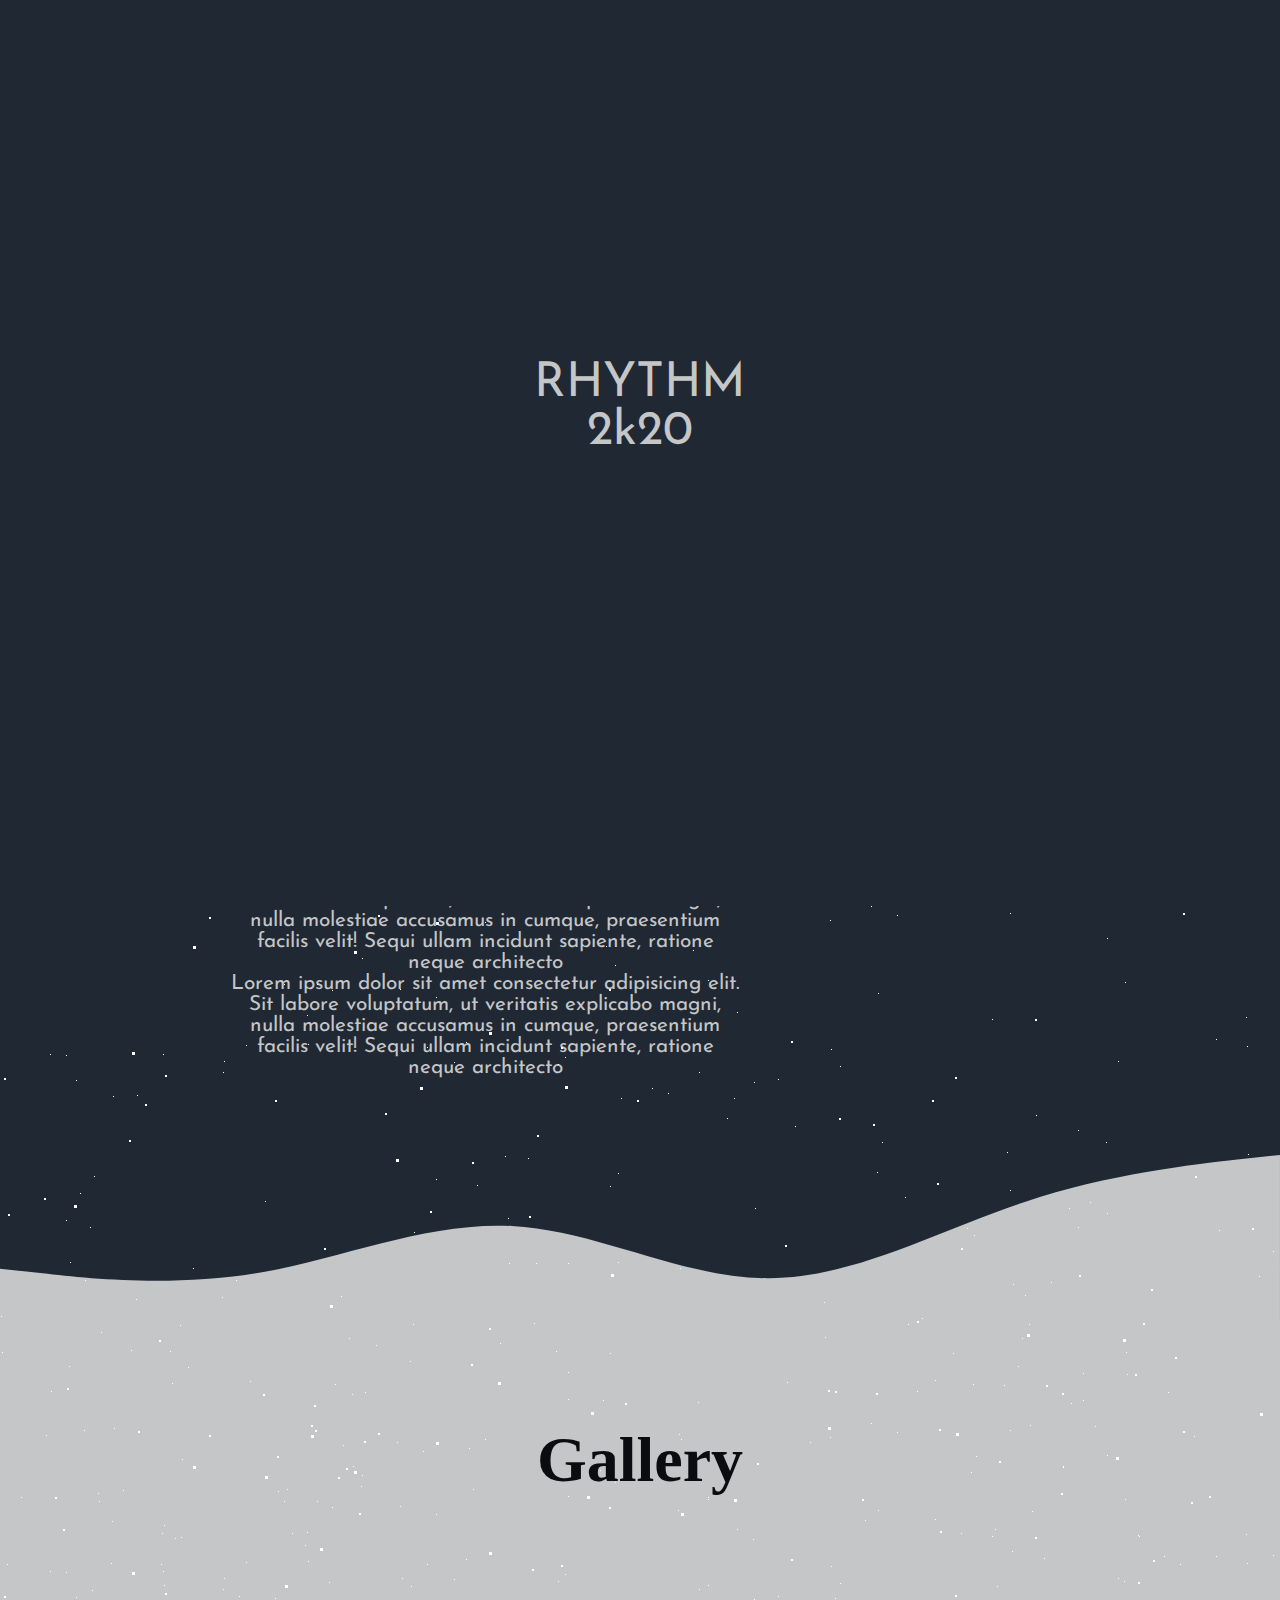
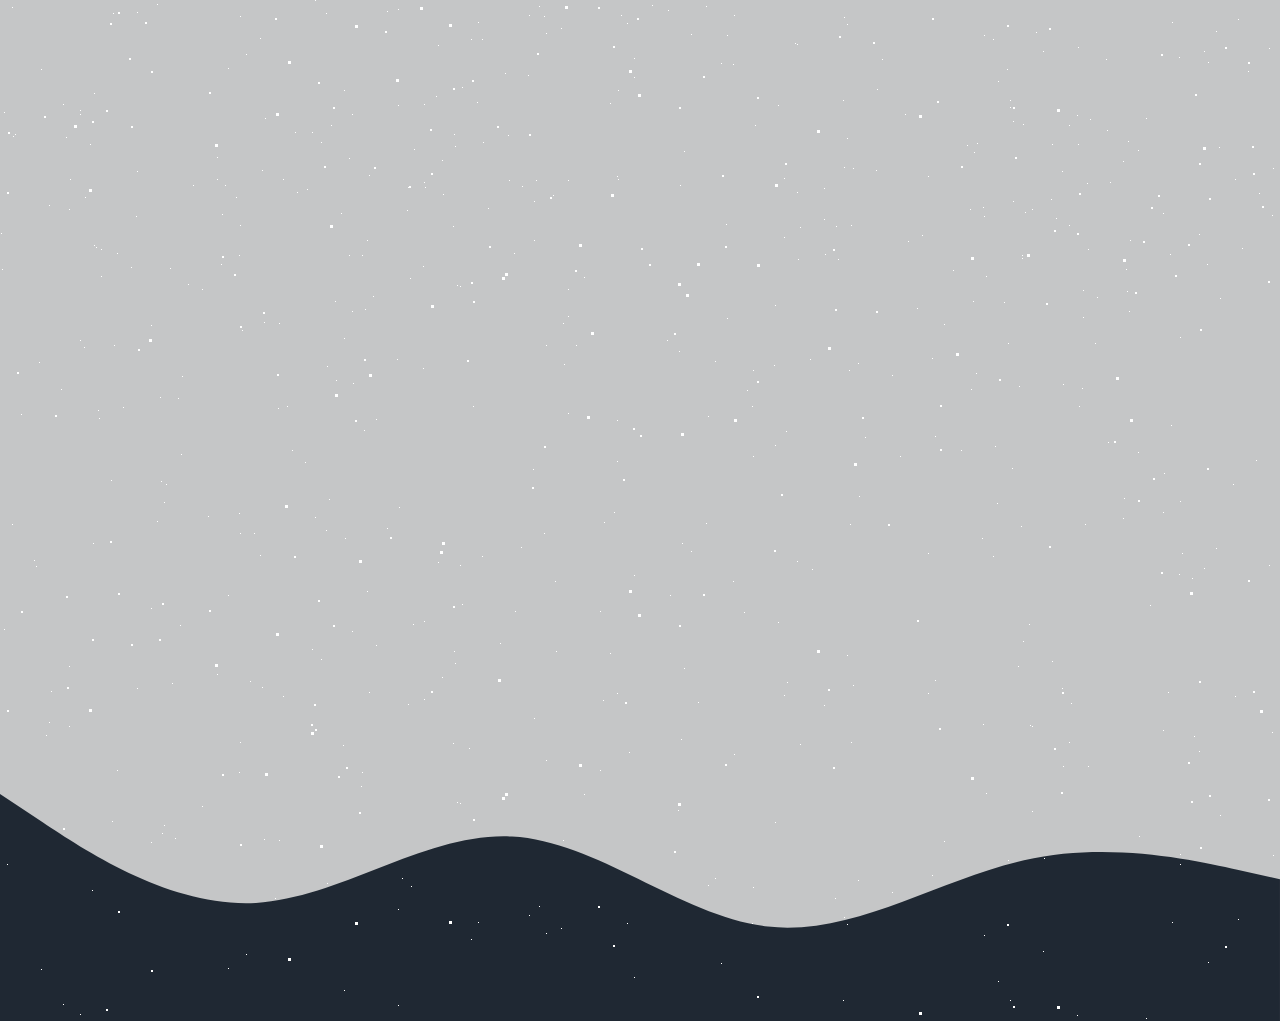
==== index.html @ b9fba61e "added background effect" ====
<!DOCTYPE html>
<html lang="en">

<head>
    <meta charset="UTF-8">
    <meta name="viewport" content="width=device-width, initial-scale=1.0">
    <meta http-equiv="X-UA-Compatible" content="ie=edge">
    <title>Rhythm 2k20</title>
    <link href="https://fonts.googleapis.com/css?family=Josefin+Sans&display=swap" rel="stylesheet">
    <link rel="stylesheet" href="index.css">
    <link rel="stylesheet" href="animation.css">

    <meta name="theme-color" content="#1F2833">

</head>

<body>


    <div id='stars'></div>
    <div id='stars2'></div>
    <div id='stars3'></div>


    <div id="loading">
        <div id="loading-logo">
            <samp>RHYTHM <br> 2k20</samp>

        </div>
    </div>


    <nav>




        <!-- ***********************logo******************** -->


        <svg class="logo" version="1.1" xmlns="" xmlns:xlink="" x="0px" y="0px" width="200px" height="50px"
            viewBox="0 0 574.558 120" enable-background="new 0 0 574.558 120" xml:space="preserve">
            <defs>
                <pattern id="water" width=".25" height="1.1" patternContentUnits="objectBoundingBox">
                    <path fill="#66fcf1"
                        d="M0.25,1H0c0,0,0-0.659,0-0.916c0.083-0.303,0.158,0.334,0.25,0C0.25,0.327,0.25,1,0.25,1z" />
                </pattern>

                <text id="text" transform="matrix(1 0 0 1 -8.0684 116.7852)" font-family="'Cabin Condensed'"
                    font-size="120">RHYTHM 2k20</text>

                <mask id="text_mask">
                    <use x="0" y="0" xlink:href="#text" opacity="1" fill="#66fcf1" />
                </mask>
            </defs>

            <!--<use x="0" y="0" xlink:href="#text" fill="#222"/>-->

            <rect class="water-fill" mask="url(#text_mask)" fill="url(#water)" x="-800" y="0" width="1600"
                height="120" />

        </svg>


        <!-- //////////////logo -->







        <ul id="nav-list">

            <div id="nav-item-list">
                <li id="nav-item" class="home">Home </li>
                <li id="nav-item" class="events">Events </li>
                <li id="nav-item" class="about">About </li>
                <li id="nav-item" class="team">Team </li>
            </div>

            <div id="nav-img-list">

                <li id="nav-img-reg" class="register"> <svg width="30" height="30" viewBox="0 0 24 24">
                        <path
                            d="M9.602 3.7c-1.154 1.937-.635 5.227 1.424 9.025.93 1.712.697 3.02.338 3.815-.982 2.178-3.675 2.799-6.525 3.456-1.964.454-1.839.87-1.839 4.004h-1.995l-.005-1.241c0-2.52.199-3.975 3.178-4.663 3.365-.777 6.688-1.473 5.09-4.418-4.733-8.729-1.35-13.678 3.732-13.678 3.321 0 5.97 2.117 5.97 6.167 0 3.555-1.949 6.833-2.383 7.833h-2.115c.392-1.536 2.499-4.366 2.499-7.842 0-5.153-5.867-4.985-7.369-2.458zm13.398 15.3h-3v-3h-2v3h-3v2h3v3h2v-3h3v-2z" />
                    </svg>
                </li>


                <li id="nav-img-in" class="sign-in">
                    <svg width="30" height="30" viewBox="0 0 24 24">
                        <path d="M8 10v-5l8 7-8 7v-5h-8v-4h8zm2-8v2h12v16h-12v2h14v-20h-14z" /></svg>

                </li>

                <li id="nav-img-profile">
                    <svg xmlns="http://www.w3.org/2000/svg" width="26" height="26" viewBox="0 0 24 24">
                        <path
                            d="M12 0c-6.627 0-12 5.373-12 12s5.373 12 12 12 12-5.373 12-12-5.373-12-12-12zm7.753 18.305c-.261-.586-.789-.991-1.871-1.241-2.293-.529-4.428-.993-3.393-2.945 3.145-5.942.833-9.119-2.489-9.119-3.388 0-5.644 3.299-2.489 9.119 1.066 1.964-1.148 2.427-3.393 2.945-1.084.25-1.608.658-1.867 1.246-1.405-1.723-2.251-3.919-2.251-6.31 0-5.514 4.486-10 10-10s10 4.486 10 10c0 2.389-.845 4.583-2.247 6.305z" />
                    </svg>
                </li>
            </div>


        </ul>

        <div id="menu-btn">
            <div id="btn-bar" class="bar1"></div>
            <div id="btn-bar" class="bar2"></div>
            <div id="btn-bar" class="bar3"></div>
        </div>







    </nav>

    <div id="intro">


        <video
            src="./--HIGHLIGHTS 2K18 -- DCRUST MURTHAL -- HARYANA TALENT HUNT -- HARYANVI MANDALI -- DCRUSTDIARIES--.webm"
            autoplay="true" loop="true"></video>

        <div id="video-overlay"></div>

        <div id="intro-item">

            <h1>Heloo </h1>
            <p>Lorem ipsum dolor sit amet consectetur, adipisicing elit. Iusto saepe, eligendi quidem voluptatibus
                dolore dolorem possimus dignissimos earum magnam. Excepturi porro odio unde vel provident magnam
                doloribus beatae eius iste?</p>

            <button>CLick here</button>

        </div>




    </div>

    <div class="body-svg">

        <svg class="svg-one" xmlns="http://www.w3.org/2000/svg" viewBox="0 0 1440 319">
            <path fill="#1F2833" fill-opacity="1"
                d="M0,64L48,101.3C96,139,192,213,288,218.7C384,224,480,160,576,117.3C672,75,768,53,864,74.7C960,96,1056,160,1152,165.3C1248,171,1344,117,1392,90.7L1440,64L1440,320L1392,320C1344,320,1248,320,1152,320C1056,320,960,320,864,320C768,320,672,320,576,320C480,320,384,320,288,320C192,320,96,320,48,320L0,320Z">
            </path>
        </svg>

        <div id="about">

            <div class="about-left">

                <h1>About</h1>
                <p>Lorem ipsum dolor sit amet consectetur adipisicing elit. Sit labore voluptatum, ut veritatis
                    explicabo
                    magni, nulla molestiae accusamus in cumque, praesentium facilis velit! Sequi ullam incidunt
                    sapiente,
                    ratione neque architecto</p>
                <p>Lorem ipsum dolor sit amet consectetur adipisicing elit. Sit labore voluptatum, ut veritatis
                    explicabo
                    magni, nulla molestiae accusamus in cumque, praesentium facilis velit! Sequi ullam incidunt
                    sapiente,
                    ratione neque architecto</p>
                <p>Lorem ipsum dolor sit amet consectetur adipisicing elit. Sit labore voluptatum, ut veritatis
                    explicabo
                    magni, nulla molestiae accusamus in cumque, praesentium facilis velit! Sequi ullam incidunt
                    sapiente,
                    ratione neque architecto</p>
            </div>




            <div class="about-right">
                <img id="about-img" src="./img/University/dcrust-3.jpeg" alt="" srcset="">


            </div>


        </div>
        <svg class="svg-two" xmlns="http://www.w3.org/2000/svg" viewBox="0 0 1440 250">
            <path fill="#C5C6C7" fill-opacity="1"
                d="M0,192L48,197.3C96,203,192,213,288,197.3C384,181,480,139,576,144C672,149,768,203,864,202.7C960,203,1056,149,1152,117.3C1248,85,1344,75,1392,69.3L1440,64L1440,320L1392,320C1344,320,1248,320,1152,320C1056,320,960,320,864,320C768,320,672,320,576,320C480,320,384,320,288,320C192,320,96,320,48,320L0,320Z">
            </path>
        </svg>


    </div>

    <div id="gallery">

        <div id='stars'></div>
        <div id='stars2'></div>
        <div id='stars3'></div>


        <h1 id="gallery-head">Gallery</h1>



    </div>


    <svg class="svg-three" xmlns="http://www.w3.org/2000/svg" viewBox="0 0 1440 320">
        <path fill="#1F2833" fill-opacity="1"
            d="M0,64L48,96C96,128,192,192,288,186.7C384,181,480,107,576,112C672,117,768,203,864,213.3C960,224,1056,160,1152,138.7C1248,117,1344,139,1392,149.3L1440,160L1440,320L1392,320C1344,320,1248,320,1152,320C1056,320,960,320,864,320C768,320,672,320,576,320C480,320,384,320,288,320C192,320,96,320,48,320L0,320Z">
        </path>
    </svg>
    <footer>



    </footer>

</body>

<script src="jquery-3.4.1.min.js"></script>
<script src="index.js"></script>

</html>
---- index.css ----
body {
    overflow-x: hidden;
    background-color: #C5C6C7;
    font-family: monospace;
    padding: 0px;
    margin: 0px;
}

html {
    /* scroll-behavior: smooth; */
}

* {
    color: #C5C6C7;
    font-family: 'Josefin Sans', sans-serif;
    margin: 0px;
    padding: 0px;
    /* scroll-behavior: smooth; */
}



#loading {


    background-color: #1F2833;
    position: fixed;
    height: 100vh;
    width: 100%;
    z-index: 10;
    text-align: center;
    /* display: none; */

}

#loading-logo {
    font-size: 3em;
    margin-top: calc(50vh - 2em);
    animation: loadinglogo 0.5s linear infinite alternate;
}



@keyframes loadinglogo {
    from {
        transform: scale(0.5);


    }

    to {
        transform: scale(0.6)
    }
}






nav {
    display: flex;
    justify-content: space-evenly;
    background-color: #1F2833;
    width: 100%;
    height: 50px;
    padding: 0px;
    position: fixed;
    top: 0px;
    z-index: 5;
    /* transform: translateY(-100px); */
    /* box-shadow: 0px 0px 10px black; */

}

nav:hover {}



#logo {
    margin: auto 20px auto 20px;
    display: block;
    color: white;



}

#menu-btn {
    margin: auto 20px auto auto;
    height: 35px;
    width: 31.5px;
    display: none;
}



#btn-bar {

    border-radius: 2px;
    margin: 5px auto 5px auto;
    height: 4px;
    width: 100%;
    background-color: #66fcf1;
    transition: transform 0.25s;

}


#nav-list {
    list-style: none;
    display: flex;
    flex-direction: row;
    align-items: center;
    justify-content: flex-end;
    margin-right: 3vw;
    width: 100%;
    /* display: none; */
}

#nav-item-list {
    display: flex;
    justify-content: space-between;
    flex-direction: row;
}


#nav-list li {
    /* text-decoration: none; */
    color: white;
}

#nav-img-list {
    margin-left: 20px;
    display: flex;
    flex-direction: row;
}



#nav-img-reg svg {
    display: block;
    margin: auto 0 auto 2vw;
    cursor: pointer;
    transition: 0.3s;
    border-radius: 0px;
    transform: scale(1.05)
}

#nav-img-reg:hover svg {
    transform: scale(1.15);
    fill: #9ffff9;

}

#nav-img-in svg {
    display: block;
    margin: auto 0 auto 2vw;
    cursor: pointer;
    transition: 0.3s;
    border-radius: 0px;
    transform: scale(1.05)
}

#nav-img-in:hover svg {
    transform: scale(1.15);
    fill: #9ffff9;

}

#nav-img-profile svg {
    display: block;
    margin: auto 0 auto 2vw;
    cursor: pointer;
    transition: 0.3s;
    border-radius: 0px;
    transform: scale(1.15)
}

#nav-img-profile:hover svg {
    transform: scale(1.25);
    fill: #9ffff9;

}







#nav-item {
    /* border: solid 2px #66fcf1; */
    margin-left: 2%;
    font-size: 1.3em;
    padding: 5px;
    cursor: pointer;
    letter-spacing: 2.5px;
    /* font-weight: bolder; */
    transition: 0.1s;






}

#nav-item:hover {
    transform: scale(1.02);
    /* box-shadow: 0.1px 0.1px 5px#66fcf1; */
    background-color: rgb(14, 19, 24);
}

.nav-reg {
    display: none;

}

.bar1 {
    transform-origin: right;
}

.bar3 {
    transform-origin: right;
}

#intro {
    background-color: #0B0C10;
    background-image: url(./img/University/dcrust-7.jpg);
    background-size: 100% auto;
    background-repeat: no-repeat;
    height: 60vw;
}

#intro video {
    margin-top: 40px;
    min-height: 100%;
    min-width: 100%;
    transform: translateY(-85px);
    position: absolute;
}

#video-overlay {
    position: absolute;
    min-width: 100%;
    min-height: calc(100% + 70px);
    background-color: #1F2833;
    opacity: 0.9;
}

#intro-item {
    position: absolute;
    width: 50%;
    min-height: 100%;
    margin-top: calc(50px + 5vw);
    margin-left: 25%;
    text-align: center;

}

#intro-item h1 {
    font-size: 4em;
}






#intro-item svg {
    fill: #66fcf1;
}

.svg-one {
    margin: 0px;
    display: block;
}

.svg-two {
    background-color: #1F2833;
    display: block;
}

.svg-three {
    display: block;
}

#about {
    margin-top: -7vw;
    display: flex;
    flex-wrap: wrap;
    justify-content: space-evenly;
    flex-direction: row;
    background-color: #1F2833;
}

#about h1 {
    font-size: 4em;
    font-family: cursive;
    margin-bottom: 15px;

}

#about p {
    font-size: 1.3em;

}

.about-left {

    padding: 20px;
    text-align: center;
    width: 40%;
    /* margin: -100px 10%; */
    /* border: solid 2px black; */
}

.about-right {
    margin: auto 10px auto 10px;
    padding: 40px;
    /* border: solid 2px black;s */
}

#about-img {
    height: 250px;
    border-radius: 10px;
    box-shadow: 3px 3px 20px black;
    transition: 0.5s;
}

#about-img:hover {
    transform: scale(1.3);
}







.logo {
    margin-top: 5px;
    height: 30px;
    min-width: 300px;
}

@keyframes wave {
    0% {
        x: -400px;
    }

    100% {
        x: 0;
    }
}

@keyframes fill-up {
    0% {
        height: 50px;
        y: 130px;
    }

    40% {
        height: 160px;
        y: -30px;
    }

    80% {
        height: 160px;
        y: -30px;
    }

    100% {
        height: 50px;
        y: 130px;
    }
}

.water-fill {
    animation: wave 0.7s infinite linear,
        fill-up 15s infinite ease-out
}

#gallery-head {
    color: #0B0C10;
    text-align: center;
    font-family: cursive;

}



#gallery {
    font-size: 2em;
    margin: -17vw auto 20px auto;
    color: #0B0C10;
    height: 100vh;
}







.footer {
    width: 33.3%;
    height: 100%;
    background-color: #C5C6C7;
}



.body-svg {
    position: relative;
    top: -24.5vw;
    /* overflow-y: hidden; */
}

/* For mobile  */


@media screen and (max-width : 728px) {

    * {
        overflow-X: hidden;
    }

    body {
        /* overflow-y: hidden; */
    }

    .body-svg {
        /* overflow-y: hidden; */
        /* background-attachment: fixed; */
    }

    #nav-list {
        display: flex;
        flex-direction: column;
        height: 60vh;
        background-color: #1F2833;
        justify-content: space-between;
        width: 50%;
        padding: 0px;
        position: fixed;
        left: 100%;
        top: 50px;
        transition: 0.3s;
        margin-top: 0px;


    }

    #nav-item-list {
        display: flex;
        justify-content: space-between;
        flex-direction: column;
        width: 85%;
    }

    #nav-img-list {
        margin-bottom: 10px;
        /* align-self: flex-start; */
        display: flex;
        width: 80%;
        margin-right: 20px;
        flex-direction: row;
        justify-content: space-between;
    }

    #nav-img-list li {
        height: 50px;
        padding: 3px;
        width: 60px;
    }

    #nav-img-profile {
        padding-top: 3px;
    }

    #nav-item {
        text-align: center;
        align-content: flex-start;
        width: 85%;
        margin: 4vh auto 0vh auto;
    }


    #menu-btn {
        display: block;
    }



    .about-left {

        font-size: 1.1em;
        padding: 20px;
        text-align: center;
        width: 90%;
        /* border: solid 2px black; */
    }

    .about-right {
        margin: auto 10px auto 10px;
        padding: 10px;
        display: none;
        /* border: solid 2px black; */
    }

    #about-img {
        height: 250px;
        border-radius: 10px;
        box-shadow: 3px 3px 20px black;
        transition: 0.5s;
    }




}
---- animation.css ----
#stars {
    width: 1px;
    height: 1px;
    background: transparent;
    box-shadow: 1095px 526px #FFF, 755px 308px #FFF, 1995px 538px #FFF, 1824px 1180px #FFF, 1272px 915px #FFF, 443px 1794px #FFF, 1246px 117px #FFF, 1649px 730px #FFF, 1326px 1082px #FFF, 93px 1243px #FFF, 376px 1345px #FFF, 278px 591px #FFF, 1676px 968px #FFF, 908px 424px #FFF, 1551px 1937px #FFF, 317px 84px #FFF, 1087px 1783px #FFF, 442px 860px #FFF, 1745px 1896px #FFF, 1316px 1582px #FFF, 838px 1859px #FFF, 400px 89px #FFF, 876px 1770px #FFF, 1636px 310px #FFF, 462px 787px #FFF, 1077px 1715px #FFF, 1123px 1218px #FFF, 1164px 656px #FFF, 534px 901px #FFF, 1844px 1465px #FFF, 61px 1089px #FFF, 101px 432px #FFF, 397px 542px #FFF, 331px 1725px #FFF, 604px 1222px #FFF, 224px 161px #FFF, 1641px 628px #FFF, 1256px 1160px #FFF, 1606px 633px #FFF, 928px 1253px #FFF, 847px 1624px #FFF, 1865px 863px #FFF, 471px 1639px #FFF, 1618px 369px #FFF, 1665px 1385px #FFF, 80px 293px #FFF, 1304px 1862px #FFF, 66px 320px #FFF, 1627px 549px #FFF, 1052px 844px #FFF, 1486px 535px #FFF, 1870px 1459px #FFF, 483px 1742px #FFF, 1814px 1678px #FFF, 1242px 1848px #FFF, 1725px 660px #FFF, 482px 739px #FFF, 1502px 738px #FFF, 778px 179px #FFF, 225px 1785px #FFF, 69px 909px #FFF, 1719px 773px #FFF, 1534px 779px #FFF, 1645px 1318px #FFF, 307px 1789px #FFF, 1295px 1353px #FFF, 1023px 824px #FFF, 1199px 934px #FFF, 1128px 1741px #FFF, 1043px 1651px #FFF, 1558px 1163px #FFF, 1029px 1324px #FFF, 568px 363px #FFF, 1012px 651px #FFF, 329px 682px #FFF, 164px 685px #FFF, 1125px 82px #FFF, 1777px 1415px #FFF, 217px 857px #FFF, 1990px 1529px #FFF, 1375px 1838px #FFF, 679px 534px #FFF, 600px 1311px #FFF, 1610px 790px #FFF, 522px 1786px #FFF, 905px 297px #FFF, 565px 157px #FFF, 564px 1964px #FFF, 1860px 1328px #FFF, 336px 1080px #FFF, 928px 876px #FFF, 1731px 1128px #FFF, 1579px 189px #FFF, 699px 172px #FFF, 1150px 1305px #FFF, 1749px 31px #FFF, 1803px 1605px #FFF, 984px 1635px #FFF, 1051px 382px #FFF, 1639px 1262px #FFF, 795px 226px #FFF, 137px 195px #FFF, 1083px 473px #FFF, 315px 700px #FFF, 568px 472px #FFF, 164px 1525px #FFF, 1273px 1555px #FFF, 900px 1156px #FFF, 172px 1383px #FFF, 295px 1732px #FFF, 163px 154px #FFF, 1130px 1840px #FFF, 1146px 1718px #FFF, 1998px 866px #FFF, 453px 926px #FFF, 335px 484px #FFF, 1056px 1818px #FFF, 1830px 190px #FFF, 708px 80px #FFF, 1968px 1673px #FFF, 1829px 255px #FFF, 1490px 399px #FFF, 797px 1792px #FFF, 1819px 1675px #FFF, 1967px 945px #FFF, 568px 499px #FFF, 973px 484px #FFF, 992px 119px #FFF, 986px 976px #FFF, 123px 590px #FFF, 606px 46px #FFF, 1097px 1897px #FFF, 1088px 949px #FFF, 1609px 1917px #FFF, 706px 706px #FFF, 977px 1743px #FFF, 1013px 1721px #FFF, 69px 1366px #FFF, 1868px 462px #FFF, 555px 1281px #FFF, 1869px 1899px #FFF, 1777px 618px #FFF, 970px 1809px #FFF, 341px 396px #FFF, 610px 286px #FFF, 1625px 29px #FFF, 112px 1521px #FFF, 343px 1445px #FFF, 344px 1690px #FFF, 1927px 152px #FFF, 1124px 681px #FFF, 1319px 293px #FFF, 1940px 387px #FFF, 41px 1669px #FFF, 455px 846px #FFF, 408px 887px #FFF, 1608px 376px #FFF, 1192px 1278px #FFF, 836px 1826px #FFF, 1036px 215px #FFF, 327px 1066px #FFF, 708px 1585px #FFF, 1557px 126px #FFF, 92px 1590px #FFF, 407px 1810px #FFF, 362px 955px #FFF, 617px 1161px #FFF, 1953px 1601px #FFF, 1533px 1865px #FFF, 652px 188px #FFF, 1795px 995px #FFF, 1280px 1176px #FFF, 1432px 1640px #FFF, 1536px 1873px #FFF, 387px 711px #FFF, 349px 1758px #FFF, 500px 1343px #FFF, 1018px 1366px #FFF, 1505px 1549px #FFF, 708px 599px #FFF, 1314px 431px #FFF, 1583px 813px #FFF, 786px 1131px #FFF, 1182px 1253px #FFF, 1877px 1829px #FFF, 1943px 1701px #FFF, 308px 144px #FFF, 1138px 1750px #FFF, 1691px 1509px #FFF, 505px 256px #FFF, 1622px 92px #FFF, 1110px 1782px #FFF, 376px 1119px #FFF, 1630px 996px #FFF, 1741px 861px #FFF, 1216px 139px #FFF, 98px 593px #FFF, 332px 90px #FFF, 1069px 308px #FFF, 830px 20px #FFF, 410px 461px #FFF, 1747px 1596px #FFF, 228px 1295px #FFF, 508px 318px #FFF, 1294px 1576px #FFF, 1354px 622px #FFF, 1770px 852px #FFF, 242px 1930px #FFF, 1783px 98px #FFF, 157px 704px #FFF, 1549px 1868px #FFF, 1637px 832px #FFF, 260px 738px #FFF, 1760px 618px #FFF, 993px 739px #FFF, 1118px 161px #FFF, 1731px 672px #FFF, 1013px 384px #FFF, 454px 162px #FFF, 1542px 318px #FFF, 615px 65px #FFF, 15px 1734px #FFF, 411px 1586px #FFF, 162px 1533px #FFF, 1566px 661px #FFF, 1019px 1086px #FFF, 1342px 303px #FFF, 851px 925px #FFF, 528px 258px #FFF, 111px 663px #FFF, 897px 15px #FFF, 13px 1736px #FFF, 1216px 731px #FFF, 1123px 1761px #FFF, 424px 882px #FFF, 1339px 1922px #FFF, 460px 1265px #FFF, 850px 1224px #FFF, 1180px 1037px #FFF, 1697px 1761px #FFF, 1417px 798px #FFF, 775px 1145px #FFF, 1434px 847px #FFF, 469px 1448px #FFF, 1661px 1264px #FFF, 1726px 962px #FFF, 1616px 1149px #FFF, 49px 905px #FFF, 182px 559px #FFF, 1497px 837px #FFF, 1843px 1064px #FFF, 1716px 755px #FFF, 1010px 13px #FFF, 843px 1700px #FFF, 151px 1025px #FFF, 1445px 1660px #FFF, 1720px 862px #FFF, 1529px 887px #FFF, 4px 812px #FFF, 436px 279px #FFF, 1969px 464px #FFF, 373px 1896px #FFF, 1931px 1406px #FFF, 1548px 703px #FFF, 160px 1997px #FFF, 1079px 1106px #FFF, 610px 1353px #FFF, 858px 1063px #FFF, 798px 1859px #FFF, 1568px 101px #FFF, 1964px 1654px #FFF, 1179px 757px #FFF, 1394px 917px #FFF, 627px 1623px #FFF, 1716px 685px #FFF, 961px 633px #FFF, 514px 1853px #FFF, 684px 851px #FFF, 1127px 474px #FFF, 576px 1045px #FFF, 240px 925px #FFF, 1689px 170px #FFF, 477px 285px #FFF, 305px 645px #FFF, 246px 1654px #FFF, 1238px 1619px #FFF, 321px 842px #FFF, 754px 182px #FFF, 94px 276px #FFF, 1170px 1854px #FFF, 1759px 836px #FFF, 283px 879px #FFF, 844px 1767px #FFF, 521px 1247px #FFF, 94px 1845px #FFF, 312px 832px #FFF, 1078px 327px #FFF, 1044px 1558px #FFF, 753px 639px #FFF, 1433px 496px #FFF, 1069px 925px #FFF, 1180px 1201px #FFF, 1303px 1746px #FFF, 1596px 1338px #FFF, 423px 551px #FFF, 539px 1606px #FFF, 473px 589px #FFF, 1062px 871px #FFF, 1220px 998px #FFF, 509px 363px #FFF, 1982px 1676px #FFF, 935px 619px #FFF, 974px 335px #FFF, 151px 1308px #FFF, 1664px 1465px #FFF, 1343px 1375px #FFF, 193px 368px #FFF, 223px 172px #FFF, 1554px 778px #FFF, 1364px 1979px #FFF, 1008px 1043px #FFF, 536px 363px #FFF, 682px 1243px #FFF, 617px 876px #FFF, 1836px 683px #FFF, 967px 328px #FFF, 1817px 75px #FFF, 1824px 747px #FFF, 1063px 567px #FFF, 1631px 464px #FFF, 1853px 380px #FFF, 345px 1238px #FFF, 797px 744px #FFF, 1139px 1536px #FFF, 1083px 500px #FFF, 117px 953px #FFF, 1916px 51px #FFF, 170px 451px #FFF, 1916px 1796px #FFF, 239px 696px #FFF, 1085px 1224px #FFF, 1403px 1443px #FFF, 1519px 742px #FFF, 208px 1216px #FFF, 1168px 1392px #FFF, 1412px 629px #FFF, 279px 1023px #FFF, 1071px 1403px #FFF, 1878px 513px #FFF, 365px 492px #FFF, 131px 450px #FFF, 1750px 672px #FFF, 784px 1837px #FFF, 932px 1058px #FFF, 1405px 740px #FFF, 485px 22px #FFF, 546px 1633px #FFF, 1px 416px #FFF, 1573px 1074px #FFF, 250px 1381px #FFF, 1273px 351px #FFF, 307px 115px #FFF, 217px 1779px #FFF, 1993px 320px #FFF, 1741px 1883px #FFF, 744px 1312px #FFF, 1369px 651px #FFF, 175px 1538px #FFF, 1552px 887px #FFF, 161px 664px #FFF, 1108px 1142px #FFF, 614px 1212px #FFF, 778px 805px #FFF, 46px 1435px #FFF, 859px 1196px #FFF, 1364px 1930px #FFF, 667px 1940px #FFF, 882px 242px #FFF, 1817px 1862px #FFF, 849px 1970px #FFF, 84px 530px #FFF, 1785px 320px #FFF, 34px 1260px #FFF, 1840px 449px #FFF, 618px 273px #FFF, 1742px 1479px #FFF, 603px 1400px #FFF, 1850px 1401px #FFF, 1780px 1493px #FFF, 1876px 1207px #FFF, 1107px 313px #FFF, 1735px 1132px #FFF, 178px 1098px #FFF, 1856px 811px #FFF, 398px 1705px #FFF, 349px 438px #FFF, 561px 1628px #FFF, 568px 596px #FFF, 691px 734px #FFF, 1515px 841px #FFF, 1505px 109px #FFF, 976px 556px #FFF, 1126px 452px #FFF, 1992px 976px #FFF, 1459px 493px #FFF, 454px 834px #FFF, 166px 1184px #FFF, 1871px 441px #FFF, 634px 1677px #FFF, 853px 868px #FFF, 136px 399px #FFF, 1980px 391px #FFF, 753px 1070px #FFF, 733px 764px #FFF, 1762px 75px #FFF, 275px 1598px #FFF, 1409px 1601px #FFF, 812px 1269px #FFF, 1495px 1482px #FFF, 1204px 751px #FFF, 556px 1351px #FFF, 1458px 1153px #FFF, 1827px 863px #FFF, 1830px 435px #FFF, 1082px 1088px #FFF, 1004px 485px #FFF, 1171px 1125px #FFF, 621px 198px #FFF, 361px 1486px #FFF, 1758px 1024px #FFF, 1248px 254px #FFF, 1741px 1140px #FFF, 922px 418px #FFF, 544px 716px #FFF, 222px 397px #FFF, 1700px 149px #FFF, 1021px 1226px #FFF, 254px 1233px #FFF, 1803px 1565px #FFF, 1974px 620px #FFF, 1757px 1545px #FFF, 1920px 906px #FFF, 1872px 1987px #FFF, 51px 1391px #FFF, 181px 637px #FFF, 983px 907px #FFF, 460px 986px #FFF, 1953px 1787px #FFF, 1691px 475px #FFF, 1934px 932px #FFF, 1063px 1466px #FFF, 617px 1120px #FFF, 1384px 1418px #FFF, 825px 437px #FFF, 1219px 330px #FFF, 546px 1045px #FFF, 726px 1824px #FFF, 488px 1808px #FFF, 1485px 1734px #FFF, 352px 814px #FFF, 1557px 770px #FFF, 101px 1876px #FFF, 995px 629px #FFF, 831px 149px #FFF, 1857px 291px #FFF, 984px 1816px #FFF, 1934px 839px #FFF, 99px 601px #FFF, 800px 927px #FFF, 287px 589px #FFF, 63px 1704px #FFF, 1905px 1318px #FFF, 634px 758px #FFF, 1729px 161px #FFF, 1882px 1473px #FFF, 221px 1864px #FFF, 563px 1023px #FFF, 1871px 1143px #FFF, 1325px 1107px #FFF, 398px 1609px #FFF, 835px 1598px #FFF, 1032px 1511px #FFF, 1716px 796px #FFF, 1940px 1620px #FFF, 292px 633px #FFF, 297px 1792px #FFF, 693px 50px #FFF, 1755px 86px #FFF, 1207px 1864px #FFF, 427px 147px #FFF, 1163px 1212px #FFF, 1551px 519px #FFF, 1355px 645px #FFF, 180px 1325px #FFF, 1194px 1436px #FFF, 1022px 1858px #FFF, 1349px 319px #FFF, 1925px 1045px #FFF, 425px 1787px #FFF, 877px 272px #FFF, 1909px 175px #FFF, 413px 1324px #FFF, 715px 1061px #FFF, 1392px 132px #FFF, 953px 453px #FFF, 1729px 757px #FFF, 1163px 913px #FFF, 824px 888px #FFF, 423px 1866px #FFF, 1339px 1546px #FFF, 202px 989px #FFF, 1681px 606px #FFF, 1584px 153px #FFF, 1672px 998px #FFF, 678px 1510px #FFF, 1022px 438px #FFF, 670px 1295px #FFF, 1007px 252px #FFF, 353px 566px #FFF, 457px 985px #FFF, 1711px 1979px #FFF, 840px 166px #FFF, 1871px 830px #FFF, 399px 1207px #FFF, 1107px 38px #FFF, 113px 196px #FFF, 12px 707px #FFF, 1601px 64px #FFF, 236px 380px #FFF, 1259px 376px #FFF, 1507px 600px #FFF, 681px 1439px #FFF, 1180px 1564px #FFF, 784px 878px #FFF, 747px 1990px #FFF, 1772px 1226px #FFF, 364px 1130px #FFF, 1986px 810px #FFF, 558px 164px #FFF, 534px 423px #FFF, 137px 871px #FFF, 533px 1169px #FFF, 998px 1681px #FFF, 1865px 121px #FFF, 997px 686px #FFF, 1782px 137px #FFF, 352px 494px #FFF, 774px 1965px #FFF, 1391px 1390px #FFF, 1569px 102px #FFF, 414px 332px #FFF, 1298px 925px #FFF, 1771px 1046px #FFF, 362px 58px #FFF, 1574px 388px #FFF, 21px 597px #FFF, 1800px 844px #FFF, 1382px 1291px #FFF, 1030px 1425px #FFF, 698px 1402px #FFF, 734px 198px #FFF, 1796px 1672px #FFF, 1025px 395px #FFF, 775px 1005px #FFF, 1955px 796px #FFF, 1208px 1662px #FFF, 629px 1452px #FFF, 284px 84px #FFF, 1389px 1518px #FFF, 546px 1460px #FFF, 1078px 230px #FFF, 2px 452px #FFF, 917px 491px #FFF, 367px 1291px #FFF, 1405px 1323px #FFF, 787px 1382px #FFF, 1290px 1514px #FFF, 1010px 290px #FFF, 1984px 1010px #FFF, 80px 1714px #FFF, 1138px 635px #FFF, 737px 112px #FFF, 1874px 57px #FFF, 438px 745px #FFF, 1658px 942px #FFF, 1838px 570px #FFF, 1511px 180px #FFF, 847px 838px #FFF, 188px 467px #FFF, 1766px 1764px #FFF, 1544px 1373px #FFF, 1959px 912px #FFF, 246px 145px #FFF, 80px 1040px #FFF, 90px 327px #FFF, 1281px 921px #FFF, 1290px 1708px #FFF, 1940px 380px #FFF, 1129px 1911px #FFF, 529px 1615px #FFF, 944px 1024px #FFF, 1269px 748px #FFF, 1490px 1182px #FFF, 1795px 971px #FFF, 1608px 223px #FFF, 402px 1578px #FFF, 1323px 36px #FFF, 1558px 643px #FFF, 752px 1106px #FFF, 1753px 1011px #FFF, 1609px 242px #FFF, 1816px 677px #FFF, 1518px 1938px #FFF, 878px 93px #FFF, 1582px 1825px #FFF, 1032px 909px #FFF, 1312px 1662px #FFF, 1233px 1184px #FFF, 1437px 142px #FFF, 1487px 750px #FFF, 478px 1622px #FFF, 1749px 1573px #FFF, 66px 155px #FFF, 344px 1938px #FFF, 1701px 1175px #FFF, 1465px 1077px #FFF, 935px 1380px #FFF, 1390px 1182px #FFF, 1341px 1015px #FFF, 668px 193px #FFF, 982px 1238px #FFF, 734px 1454px #FFF, 114px 528px #FFF, 1090px 302px #FFF, 424px 804px #FFF, 1990px 241px #FFF, 553px 1795px #FFF, 824px 402px #FFF, 971px 572px #FFF, 436px 97px #FFF, 1106px 242px #FFF, 1606px 320px #FFF, 844px 1617px #FFF, 50px 154px #FFF, 1394px 1663px #FFF, 265px 301px #FFF, 76px 180px #FFF, 892px 1075px #FFF, 1537px 1436px #FFF, 1572px 935px #FFF, 1172px 1622px #FFF, 600px 1470px #FFF, 1594px 1598px #FFF, 1344px 760px #FFF, 7px 1564px #FFF, 1364px 1040px #FFF, 515px 1311px #FFF, 240px 716px #FFF, 1377px 609px #FFF, 1523px 82px #FFF, 1420px 297px #FFF, 1883px 720px #FFF, 39px 1962px #FFF, 1569px 731px #FFF, 1247px 146px #FFF, 369px 875px #FFF, 1652px 289px #FFF, 584px 977px #FFF, 1951px 1507px #FFF, 680px 368px #FFF, 727px 1918px #FFF, 727px 218px #FFF, 36px 1266px #FFF, 264px 1022px #FFF, 721px 1663px #FFF, 1871px 275px #FFF, 1848px 604px #FFF, 1668px 400px #FFF, 367px 1840px #FFF, 1432px 1667px #FFF, 618px 362px #FFF, 1770px 1656px #FFF, 1235px 879px #FFF, 810px 542px #FFF, 96px 1847px #FFF, 871px 6px #FFF, 1845px 1473px #FFF, 326px 713px #FFF, 1421px 1867px #FFF, 70px 362px #FFF, 1649px 862px #FFF, 466px 142px #FFF, 239px 955px #FFF, 1715px 1916px #FFF, 1010px 1700px #FFF, 228px 1668px #FFF, 85px 380px #FFF, 1546px 1321px #FFF, 865px 620px #FFF, 262px 870px #FFF;
    animation: animStar 50s linear infinite;
}

#stars:after {
    content: " ";
    position: fixed;
    top: 100vh;
    width: 1px;
    height: 1px;
    background: transparent;
    box-shadow: 1095px 526px #FFF, 755px 308px #FFF, 1995px 538px #FFF, 1824px 1180px #FFF, 1272px 915px #FFF, 443px 1794px #FFF, 1246px 117px #FFF, 1649px 730px #FFF, 1326px 1082px #FFF, 93px 1243px #FFF, 376px 1345px #FFF, 278px 591px #FFF, 1676px 968px #FFF, 908px 424px #FFF, 1551px 1937px #FFF, 317px 84px #FFF, 1087px 1783px #FFF, 442px 860px #FFF, 1745px 1896px #FFF, 1316px 1582px #FFF, 838px 1859px #FFF, 400px 89px #FFF, 876px 1770px #FFF, 1636px 310px #FFF, 462px 787px #FFF, 1077px 1715px #FFF, 1123px 1218px #FFF, 1164px 656px #FFF, 534px 901px #FFF, 1844px 1465px #FFF, 61px 1089px #FFF, 101px 432px #FFF, 397px 542px #FFF, 331px 1725px #FFF, 604px 1222px #FFF, 224px 161px #FFF, 1641px 628px #FFF, 1256px 1160px #FFF, 1606px 633px #FFF, 928px 1253px #FFF, 847px 1624px #FFF, 1865px 863px #FFF, 471px 1639px #FFF, 1618px 369px #FFF, 1665px 1385px #FFF, 80px 293px #FFF, 1304px 1862px #FFF, 66px 320px #FFF, 1627px 549px #FFF, 1052px 844px #FFF, 1486px 535px #FFF, 1870px 1459px #FFF, 483px 1742px #FFF, 1814px 1678px #FFF, 1242px 1848px #FFF, 1725px 660px #FFF, 482px 739px #FFF, 1502px 738px #FFF, 778px 179px #FFF, 225px 1785px #FFF, 69px 909px #FFF, 1719px 773px #FFF, 1534px 779px #FFF, 1645px 1318px #FFF, 307px 1789px #FFF, 1295px 1353px #FFF, 1023px 824px #FFF, 1199px 934px #FFF, 1128px 1741px #FFF, 1043px 1651px #FFF, 1558px 1163px #FFF, 1029px 1324px #FFF, 568px 363px #FFF, 1012px 651px #FFF, 329px 682px #FFF, 164px 685px #FFF, 1125px 82px #FFF, 1777px 1415px #FFF, 217px 857px #FFF, 1990px 1529px #FFF, 1375px 1838px #FFF, 679px 534px #FFF, 600px 1311px #FFF, 1610px 790px #FFF, 522px 1786px #FFF, 905px 297px #FFF, 565px 157px #FFF, 564px 1964px #FFF, 1860px 1328px #FFF, 336px 1080px #FFF, 928px 876px #FFF, 1731px 1128px #FFF, 1579px 189px #FFF, 699px 172px #FFF, 1150px 1305px #FFF, 1749px 31px #FFF, 1803px 1605px #FFF, 984px 1635px #FFF, 1051px 382px #FFF, 1639px 1262px #FFF, 795px 226px #FFF, 137px 195px #FFF, 1083px 473px #FFF, 315px 700px #FFF, 568px 472px #FFF, 164px 1525px #FFF, 1273px 1555px #FFF, 900px 1156px #FFF, 172px 1383px #FFF, 295px 1732px #FFF, 163px 154px #FFF, 1130px 1840px #FFF, 1146px 1718px #FFF, 1998px 866px #FFF, 453px 926px #FFF, 335px 484px #FFF, 1056px 1818px #FFF, 1830px 190px #FFF, 708px 80px #FFF, 1968px 1673px #FFF, 1829px 255px #FFF, 1490px 399px #FFF, 797px 1792px #FFF, 1819px 1675px #FFF, 1967px 945px #FFF, 568px 499px #FFF, 973px 484px #FFF, 992px 119px #FFF, 986px 976px #FFF, 123px 590px #FFF, 606px 46px #FFF, 1097px 1897px #FFF, 1088px 949px #FFF, 1609px 1917px #FFF, 706px 706px #FFF, 977px 1743px #FFF, 1013px 1721px #FFF, 69px 1366px #FFF, 1868px 462px #FFF, 555px 1281px #FFF, 1869px 1899px #FFF, 1777px 618px #FFF, 970px 1809px #FFF, 341px 396px #FFF, 610px 286px #FFF, 1625px 29px #FFF, 112px 1521px #FFF, 343px 1445px #FFF, 344px 1690px #FFF, 1927px 152px #FFF, 1124px 681px #FFF, 1319px 293px #FFF, 1940px 387px #FFF, 41px 1669px #FFF, 455px 846px #FFF, 408px 887px #FFF, 1608px 376px #FFF, 1192px 1278px #FFF, 836px 1826px #FFF, 1036px 215px #FFF, 327px 1066px #FFF, 708px 1585px #FFF, 1557px 126px #FFF, 92px 1590px #FFF, 407px 1810px #FFF, 362px 955px #FFF, 617px 1161px #FFF, 1953px 1601px #FFF, 1533px 1865px #FFF, 652px 188px #FFF, 1795px 995px #FFF, 1280px 1176px #FFF, 1432px 1640px #FFF, 1536px 1873px #FFF, 387px 711px #FFF, 349px 1758px #FFF, 500px 1343px #FFF, 1018px 1366px #FFF, 1505px 1549px #FFF, 708px 599px #FFF, 1314px 431px #FFF, 1583px 813px #FFF, 786px 1131px #FFF, 1182px 1253px #FFF, 1877px 1829px #FFF, 1943px 1701px #FFF, 308px 144px #FFF, 1138px 1750px #FFF, 1691px 1509px #FFF, 505px 256px #FFF, 1622px 92px #FFF, 1110px 1782px #FFF, 376px 1119px #FFF, 1630px 996px #FFF, 1741px 861px #FFF, 1216px 139px #FFF, 98px 593px #FFF, 332px 90px #FFF, 1069px 308px #FFF, 830px 20px #FFF, 410px 461px #FFF, 1747px 1596px #FFF, 228px 1295px #FFF, 508px 318px #FFF, 1294px 1576px #FFF, 1354px 622px #FFF, 1770px 852px #FFF, 242px 1930px #FFF, 1783px 98px #FFF, 157px 704px #FFF, 1549px 1868px #FFF, 1637px 832px #FFF, 260px 738px #FFF, 1760px 618px #FFF, 993px 739px #FFF, 1118px 161px #FFF, 1731px 672px #FFF, 1013px 384px #FFF, 454px 162px #FFF, 1542px 318px #FFF, 615px 65px #FFF, 15px 1734px #FFF, 411px 1586px #FFF, 162px 1533px #FFF, 1566px 661px #FFF, 1019px 1086px #FFF, 1342px 303px #FFF, 851px 925px #FFF, 528px 258px #FFF, 111px 663px #FFF, 897px 15px #FFF, 13px 1736px #FFF, 1216px 731px #FFF, 1123px 1761px #FFF, 424px 882px #FFF, 1339px 1922px #FFF, 460px 1265px #FFF, 850px 1224px #FFF, 1180px 1037px #FFF, 1697px 1761px #FFF, 1417px 798px #FFF, 775px 1145px #FFF, 1434px 847px #FFF, 469px 1448px #FFF, 1661px 1264px #FFF, 1726px 962px #FFF, 1616px 1149px #FFF, 49px 905px #FFF, 182px 559px #FFF, 1497px 837px #FFF, 1843px 1064px #FFF, 1716px 755px #FFF, 1010px 13px #FFF, 843px 1700px #FFF, 151px 1025px #FFF, 1445px 1660px #FFF, 1720px 862px #FFF, 1529px 887px #FFF, 4px 812px #FFF, 436px 279px #FFF, 1969px 464px #FFF, 373px 1896px #FFF, 1931px 1406px #FFF, 1548px 703px #FFF, 160px 1997px #FFF, 1079px 1106px #FFF, 610px 1353px #FFF, 858px 1063px #FFF, 798px 1859px #FFF, 1568px 101px #FFF, 1964px 1654px #FFF, 1179px 757px #FFF, 1394px 917px #FFF, 627px 1623px #FFF, 1716px 685px #FFF, 961px 633px #FFF, 514px 1853px #FFF, 684px 851px #FFF, 1127px 474px #FFF, 576px 1045px #FFF, 240px 925px #FFF, 1689px 170px #FFF, 477px 285px #FFF, 305px 645px #FFF, 246px 1654px #FFF, 1238px 1619px #FFF, 321px 842px #FFF, 754px 182px #FFF, 94px 276px #FFF, 1170px 1854px #FFF, 1759px 836px #FFF, 283px 879px #FFF, 844px 1767px #FFF, 521px 1247px #FFF, 94px 1845px #FFF, 312px 832px #FFF, 1078px 327px #FFF, 1044px 1558px #FFF, 753px 639px #FFF, 1433px 496px #FFF, 1069px 925px #FFF, 1180px 1201px #FFF, 1303px 1746px #FFF, 1596px 1338px #FFF, 423px 551px #FFF, 539px 1606px #FFF, 473px 589px #FFF, 1062px 871px #FFF, 1220px 998px #FFF, 509px 363px #FFF, 1982px 1676px #FFF, 935px 619px #FFF, 974px 335px #FFF, 151px 1308px #FFF, 1664px 1465px #FFF, 1343px 1375px #FFF, 193px 368px #FFF, 223px 172px #FFF, 1554px 778px #FFF, 1364px 1979px #FFF, 1008px 1043px #FFF, 536px 363px #FFF, 682px 1243px #FFF, 617px 876px #FFF, 1836px 683px #FFF, 967px 328px #FFF, 1817px 75px #FFF, 1824px 747px #FFF, 1063px 567px #FFF, 1631px 464px #FFF, 1853px 380px #FFF, 345px 1238px #FFF, 797px 744px #FFF, 1139px 1536px #FFF, 1083px 500px #FFF, 117px 953px #FFF, 1916px 51px #FFF, 170px 451px #FFF, 1916px 1796px #FFF, 239px 696px #FFF, 1085px 1224px #FFF, 1403px 1443px #FFF, 1519px 742px #FFF, 208px 1216px #FFF, 1168px 1392px #FFF, 1412px 629px #FFF, 279px 1023px #FFF, 1071px 1403px #FFF, 1878px 513px #FFF, 365px 492px #FFF, 131px 450px #FFF, 1750px 672px #FFF, 784px 1837px #FFF, 932px 1058px #FFF, 1405px 740px #FFF, 485px 22px #FFF, 546px 1633px #FFF, 1px 416px #FFF, 1573px 1074px #FFF, 250px 1381px #FFF, 1273px 351px #FFF, 307px 115px #FFF, 217px 1779px #FFF, 1993px 320px #FFF, 1741px 1883px #FFF, 744px 1312px #FFF, 1369px 651px #FFF, 175px 1538px #FFF, 1552px 887px #FFF, 161px 664px #FFF, 1108px 1142px #FFF, 614px 1212px #FFF, 778px 805px #FFF, 46px 1435px #FFF, 859px 1196px #FFF, 1364px 1930px #FFF, 667px 1940px #FFF, 882px 242px #FFF, 1817px 1862px #FFF, 849px 1970px #FFF, 84px 530px #FFF, 1785px 320px #FFF, 34px 1260px #FFF, 1840px 449px #FFF, 618px 273px #FFF, 1742px 1479px #FFF, 603px 1400px #FFF, 1850px 1401px #FFF, 1780px 1493px #FFF, 1876px 1207px #FFF, 1107px 313px #FFF, 1735px 1132px #FFF, 178px 1098px #FFF, 1856px 811px #FFF, 398px 1705px #FFF, 349px 438px #FFF, 561px 1628px #FFF, 568px 596px #FFF, 691px 734px #FFF, 1515px 841px #FFF, 1505px 109px #FFF, 976px 556px #FFF, 1126px 452px #FFF, 1992px 976px #FFF, 1459px 493px #FFF, 454px 834px #FFF, 166px 1184px #FFF, 1871px 441px #FFF, 634px 1677px #FFF, 853px 868px #FFF, 136px 399px #FFF, 1980px 391px #FFF, 753px 1070px #FFF, 733px 764px #FFF, 1762px 75px #FFF, 275px 1598px #FFF, 1409px 1601px #FFF, 812px 1269px #FFF, 1495px 1482px #FFF, 1204px 751px #FFF, 556px 1351px #FFF, 1458px 1153px #FFF, 1827px 863px #FFF, 1830px 435px #FFF, 1082px 1088px #FFF, 1004px 485px #FFF, 1171px 1125px #FFF, 621px 198px #FFF, 361px 1486px #FFF, 1758px 1024px #FFF, 1248px 254px #FFF, 1741px 1140px #FFF, 922px 418px #FFF, 544px 716px #FFF, 222px 397px #FFF, 1700px 149px #FFF, 1021px 1226px #FFF, 254px 1233px #FFF, 1803px 1565px #FFF, 1974px 620px #FFF, 1757px 1545px #FFF, 1920px 906px #FFF, 1872px 1987px #FFF, 51px 1391px #FFF, 181px 637px #FFF, 983px 907px #FFF, 460px 986px #FFF, 1953px 1787px #FFF, 1691px 475px #FFF, 1934px 932px #FFF, 1063px 1466px #FFF, 617px 1120px #FFF, 1384px 1418px #FFF, 825px 437px #FFF, 1219px 330px #FFF, 546px 1045px #FFF, 726px 1824px #FFF, 488px 1808px #FFF, 1485px 1734px #FFF, 352px 814px #FFF, 1557px 770px #FFF, 101px 1876px #FFF, 995px 629px #FFF, 831px 149px #FFF, 1857px 291px #FFF, 984px 1816px #FFF, 1934px 839px #FFF, 99px 601px #FFF, 800px 927px #FFF, 287px 589px #FFF, 63px 1704px #FFF, 1905px 1318px #FFF, 634px 758px #FFF, 1729px 161px #FFF, 1882px 1473px #FFF, 221px 1864px #FFF, 563px 1023px #FFF, 1871px 1143px #FFF, 1325px 1107px #FFF, 398px 1609px #FFF, 835px 1598px #FFF, 1032px 1511px #FFF, 1716px 796px #FFF, 1940px 1620px #FFF, 292px 633px #FFF, 297px 1792px #FFF, 693px 50px #FFF, 1755px 86px #FFF, 1207px 1864px #FFF, 427px 147px #FFF, 1163px 1212px #FFF, 1551px 519px #FFF, 1355px 645px #FFF, 180px 1325px #FFF, 1194px 1436px #FFF, 1022px 1858px #FFF, 1349px 319px #FFF, 1925px 1045px #FFF, 425px 1787px #FFF, 877px 272px #FFF, 1909px 175px #FFF, 413px 1324px #FFF, 715px 1061px #FFF, 1392px 132px #FFF, 953px 453px #FFF, 1729px 757px #FFF, 1163px 913px #FFF, 824px 888px #FFF, 423px 1866px #FFF, 1339px 1546px #FFF, 202px 989px #FFF, 1681px 606px #FFF, 1584px 153px #FFF, 1672px 998px #FFF, 678px 1510px #FFF, 1022px 438px #FFF, 670px 1295px #FFF, 1007px 252px #FFF, 353px 566px #FFF, 457px 985px #FFF, 1711px 1979px #FFF, 840px 166px #FFF, 1871px 830px #FFF, 399px 1207px #FFF, 1107px 38px #FFF, 113px 196px #FFF, 12px 707px #FFF, 1601px 64px #FFF, 236px 380px #FFF, 1259px 376px #FFF, 1507px 600px #FFF, 681px 1439px #FFF, 1180px 1564px #FFF, 784px 878px #FFF, 747px 1990px #FFF, 1772px 1226px #FFF, 364px 1130px #FFF, 1986px 810px #FFF, 558px 164px #FFF, 534px 423px #FFF, 137px 871px #FFF, 533px 1169px #FFF, 998px 1681px #FFF, 1865px 121px #FFF, 997px 686px #FFF, 1782px 137px #FFF, 352px 494px #FFF, 774px 1965px #FFF, 1391px 1390px #FFF, 1569px 102px #FFF, 414px 332px #FFF, 1298px 925px #FFF, 1771px 1046px #FFF, 362px 58px #FFF, 1574px 388px #FFF, 21px 597px #FFF, 1800px 844px #FFF, 1382px 1291px #FFF, 1030px 1425px #FFF, 698px 1402px #FFF, 734px 198px #FFF, 1796px 1672px #FFF, 1025px 395px #FFF, 775px 1005px #FFF, 1955px 796px #FFF, 1208px 1662px #FFF, 629px 1452px #FFF, 284px 84px #FFF, 1389px 1518px #FFF, 546px 1460px #FFF, 1078px 230px #FFF, 2px 452px #FFF, 917px 491px #FFF, 367px 1291px #FFF, 1405px 1323px #FFF, 787px 1382px #FFF, 1290px 1514px #FFF, 1010px 290px #FFF, 1984px 1010px #FFF, 80px 1714px #FFF, 1138px 635px #FFF, 737px 112px #FFF, 1874px 57px #FFF, 438px 745px #FFF, 1658px 942px #FFF, 1838px 570px #FFF, 1511px 180px #FFF, 847px 838px #FFF, 188px 467px #FFF, 1766px 1764px #FFF, 1544px 1373px #FFF, 1959px 912px #FFF, 246px 145px #FFF, 80px 1040px #FFF, 90px 327px #FFF, 1281px 921px #FFF, 1290px 1708px #FFF, 1940px 380px #FFF, 1129px 1911px #FFF, 529px 1615px #FFF, 944px 1024px #FFF, 1269px 748px #FFF, 1490px 1182px #FFF, 1795px 971px #FFF, 1608px 223px #FFF, 402px 1578px #FFF, 1323px 36px #FFF, 1558px 643px #FFF, 752px 1106px #FFF, 1753px 1011px #FFF, 1609px 242px #FFF, 1816px 677px #FFF, 1518px 1938px #FFF, 878px 93px #FFF, 1582px 1825px #FFF, 1032px 909px #FFF, 1312px 1662px #FFF, 1233px 1184px #FFF, 1437px 142px #FFF, 1487px 750px #FFF, 478px 1622px #FFF, 1749px 1573px #FFF, 66px 155px #FFF, 344px 1938px #FFF, 1701px 1175px #FFF, 1465px 1077px #FFF, 935px 1380px #FFF, 1390px 1182px #FFF, 1341px 1015px #FFF, 668px 193px #FFF, 982px 1238px #FFF, 734px 1454px #FFF, 114px 528px #FFF, 1090px 302px #FFF, 424px 804px #FFF, 1990px 241px #FFF, 553px 1795px #FFF, 824px 402px #FFF, 971px 572px #FFF, 436px 97px #FFF, 1106px 242px #FFF, 1606px 320px #FFF, 844px 1617px #FFF, 50px 154px #FFF, 1394px 1663px #FFF, 265px 301px #FFF, 76px 180px #FFF, 892px 1075px #FFF, 1537px 1436px #FFF, 1572px 935px #FFF, 1172px 1622px #FFF, 600px 1470px #FFF, 1594px 1598px #FFF, 1344px 760px #FFF, 7px 1564px #FFF, 1364px 1040px #FFF, 515px 1311px #FFF, 240px 716px #FFF, 1377px 609px #FFF, 1523px 82px #FFF, 1420px 297px #FFF, 1883px 720px #FFF, 39px 1962px #FFF, 1569px 731px #FFF, 1247px 146px #FFF, 369px 875px #FFF, 1652px 289px #FFF, 584px 977px #FFF, 1951px 1507px #FFF, 680px 368px #FFF, 727px 1918px #FFF, 727px 218px #FFF, 36px 1266px #FFF, 264px 1022px #FFF, 721px 1663px #FFF, 1871px 275px #FFF, 1848px 604px #FFF, 1668px 400px #FFF, 367px 1840px #FFF, 1432px 1667px #FFF, 618px 362px #FFF, 1770px 1656px #FFF, 1235px 879px #FFF, 810px 542px #FFF, 96px 1847px #FFF, 871px 6px #FFF, 1845px 1473px #FFF, 326px 713px #FFF, 1421px 1867px #FFF, 70px 362px #FFF, 1649px 862px #FFF, 466px 142px #FFF, 239px 955px #FFF, 1715px 1916px #FFF, 1010px 1700px #FFF, 228px 1668px #FFF, 85px 380px #FFF, 1546px 1321px #FFF, 865px 620px #FFF, 262px 870px #FFF;
}

#stars2 {
    width: 2px;
    height: 2px;
    background: transparent;
    box-shadow: 1262px 1805px #FFF, 1253px 873px #FFF, 1718px 1891px #FFF, 641px 1847px #FFF, 1783px 1931px #FFF, 679px 807px #FFF, 1748px 390px #FFF, 550px 1796px #FFF, 355px 1120px #FFF, 277px 556px #FFF, 1902px 791px #FFF, 1990px 767px #FFF, 1007px 1624px #FFF, 346px 1467px #FFF, 1062px 1392px #FFF, 497px 1725px #FFF, 1183px 13px #FFF, 637px 200px #FFF, 138px 531px #FFF, 263px 494px #FFF, 145px 204px #FFF, 129px 240px #FFF, 1195px 276px #FFF, 106px 1709px #FFF, 430px 311px #FFF, 209px 792px #FFF, 1207px 1168px #FFF, 940px 1105px #FFF, 467px 1060px #FFF, 633px 1128px #FFF, 1659px 922px #FFF, 757px 563px #FFF, 1035px 119px #FFF, 359px 1512px #FFF, 1964px 1340px #FFF, 1589px 260px #FFF, 431px 873px #FFF, 338px 1476px #FFF, 955px 177px #FFF, 1077px 1832px #FFF, 1054px 930px #FFF, 333px 807px #FFF, 4px 178px #FFF, 999px 561px #FFF, 1832px 1751px #FFF, 234px 1873px #FFF, 1013px 1706px #FFF, 1209px 1797px #FFF, 1225px 1646px #FFF, 774px 1250px #FFF, 385px 213px #FFF, 318px 782px #FFF, 1320px 721px #FFF, 1821px 712px #FFF, 1151px 389px #FFF, 1046px 485px #FFF, 674px 1033px #FFF, 8px 314px #FFF, 1268px 981px #FFF, 937px 283px #FFF, 703px 776px #FFF, 544px 1146px #FFF, 1359px 982px #FFF, 364px 541px #FFF, 725px 946px #FFF, 1188px 944px #FFF, 1153px 660px #FFF, 1896px 806px #FFF, 1293px 1234px #FFF, 1049px 728px #FFF, 275px 200px #FFF, 473px 1001px #FFF, 1961px 55px #FFF, 1963px 603px #FFF, 294px 1256px #FFF, 1394px 987px #FFF, 1552px 1640px #FFF, 1674px 1799px #FFF, 110px 723px #FFF, 118px 1293px #FFF, 1209px 1495px #FFF, 1061px 1492px #FFF, 1908px 256px #FFF, 1135px 474px #FFF, 1614px 797px #FFF, 131px 826px #FFF, 1691px 522px #FFF, 1974px 166px #FFF, 1927px 1213px #FFF, 1836px 879px #FFF, 1307px 1666px #FFF, 722px 1774px #FFF, 1992px 1043px #FFF, 1961px 423px #FFF, 1658px 1407px #FFF, 1191px 1501px #FFF, 561px 147px #FFF, 1199px 863px #FFF, 118px 1611px #FFF, 961px 348px #FFF, 55px 597px #FFF, 640px 1135px #FFF, 472px 262px #FFF, 1385px 310px #FFF, 1804px 1719px #FFF, 1909px 1229px #FFF, 21px 1311px #FFF, 1381px 100px #FFF, 67px 1387px #FFF, 1840px 1410px #FFF, 7px 892px #FFF, 940px 631px #FFF, 1741px 1927px #FFF, 876px 493px #FFF, 1738px 999px #FFF, 374px 1766px #FFF, 1138px 682px #FFF, 453px 788px #FFF, 1698px 1385px #FFF, 1143px 423px #FFF, 575px 1869px #FFF, 839px 218px #FFF, 1248px 762px #FFF, 489px 428px #FFF, 1848px 792px #FFF, 833px 949px #FFF, 781px 1194px #FFF, 1325px 131px #FFF, 1431px 1132px #FFF, 1371px 1470px #FFF, 17px 1971px #FFF, 1794px 1353px #FFF, 1713px 1265px #FFF, 1619px 598px #FFF, 1961px 1235px #FFF, 92px 821px #FFF, 1858px 433px #FFF, 757px 1696px #FFF, 390px 1237px #FFF, 1252px 328px #FFF, 1692px 448px #FFF, 1284px 1086px #FFF, 1380px 1177px #FFF, 932px 200px #FFF, 63px 1528px #FFF, 649px 1863px #FFF, 1651px 25px #FFF, 888px 1224px #FFF, 1158px 1794px #FFF, 1381px 888px #FFF, 1200px 1029px #FFF, 532px 669px #FFF, 1420px 1804px #FFF, 311px 1424px #FFF, 159px 1339px #FFF, 324px 348px #FFF, 1300px 674px #FFF, 1470px 464px #FFF, 1866px 506px #FFF, 240px 1026px #FFF, 315px 1429px #FFF, 939px 1428px #FFF, 314px 1404px #FFF, 598px 1606px #FFF, 625px 1402px #FFF, 1079px 375px #FFF, 378px 15px #FFF, 1313px 1522px #FFF, 1726px 515px #FFF, 835px 491px #FFF, 1822px 515px #FFF, 1306px 264px #FFF, 1311px 315px #FFF, 165px 175px #FFF, 791px 141px #FFF, 1015px 1756px #FFF, 162px 1303px #FFF, 785px 345px #FFF, 1555px 1263px #FFF, 537px 235px #FFF, 609px 89px #FFF, 222px 956px #FFF, 613px 1645px #FFF, 828px 1389px #FFF, 209px 17px #FFF, 529px 316px #FFF, 623px 1179px #FFF, 873px 224px #FFF, 44px 298px #FFF, 151px 1670px #FFF, 1656px 1403px #FFF, 1114px 1141px #FFF, 66px 1296px #FFF, 471px 464px #FFF, 917px 1320px #FFF, 409px 1785px #FFF, 1175px 457px #FFF, 862px 599px #FFF, 1503px 1031px #FFF, 1161px 754px #FFF;
    animation: animStar 100s linear infinite;
}

#stars2:after {
    content: " ";
    position: fixed;
    top: 100vh;
    width: 2px;
    height: 2px;
    background: transparent;
    box-shadow: 1262px 1805px #FFF, 1253px 873px #FFF, 1718px 1891px #FFF, 641px 1847px #FFF, 1783px 1931px #FFF, 679px 807px #FFF, 1748px 390px #FFF, 550px 1796px #FFF, 355px 1120px #FFF, 277px 556px #FFF, 1902px 791px #FFF, 1990px 767px #FFF, 1007px 1624px #FFF, 346px 1467px #FFF, 1062px 1392px #FFF, 497px 1725px #FFF, 1183px 13px #FFF, 637px 200px #FFF, 138px 531px #FFF, 263px 494px #FFF, 145px 204px #FFF, 129px 240px #FFF, 1195px 276px #FFF, 106px 1709px #FFF, 430px 311px #FFF, 209px 792px #FFF, 1207px 1168px #FFF, 940px 1105px #FFF, 467px 1060px #FFF, 633px 1128px #FFF, 1659px 922px #FFF, 757px 563px #FFF, 1035px 119px #FFF, 359px 1512px #FFF, 1964px 1340px #FFF, 1589px 260px #FFF, 431px 873px #FFF, 338px 1476px #FFF, 955px 177px #FFF, 1077px 1832px #FFF, 1054px 930px #FFF, 333px 807px #FFF, 4px 178px #FFF, 999px 561px #FFF, 1832px 1751px #FFF, 234px 1873px #FFF, 1013px 1706px #FFF, 1209px 1797px #FFF, 1225px 1646px #FFF, 774px 1250px #FFF, 385px 213px #FFF, 318px 782px #FFF, 1320px 721px #FFF, 1821px 712px #FFF, 1151px 389px #FFF, 1046px 485px #FFF, 674px 1033px #FFF, 8px 314px #FFF, 1268px 981px #FFF, 937px 283px #FFF, 703px 776px #FFF, 544px 1146px #FFF, 1359px 982px #FFF, 364px 541px #FFF, 725px 946px #FFF, 1188px 944px #FFF, 1153px 660px #FFF, 1896px 806px #FFF, 1293px 1234px #FFF, 1049px 728px #FFF, 275px 200px #FFF, 473px 1001px #FFF, 1961px 55px #FFF, 1963px 603px #FFF, 294px 1256px #FFF, 1394px 987px #FFF, 1552px 1640px #FFF, 1674px 1799px #FFF, 110px 723px #FFF, 118px 1293px #FFF, 1209px 1495px #FFF, 1061px 1492px #FFF, 1908px 256px #FFF, 1135px 474px #FFF, 1614px 797px #FFF, 131px 826px #FFF, 1691px 522px #FFF, 1974px 166px #FFF, 1927px 1213px #FFF, 1836px 879px #FFF, 1307px 1666px #FFF, 722px 1774px #FFF, 1992px 1043px #FFF, 1961px 423px #FFF, 1658px 1407px #FFF, 1191px 1501px #FFF, 561px 147px #FFF, 1199px 863px #FFF, 118px 1611px #FFF, 961px 348px #FFF, 55px 597px #FFF, 640px 1135px #FFF, 472px 262px #FFF, 1385px 310px #FFF, 1804px 1719px #FFF, 1909px 1229px #FFF, 21px 1311px #FFF, 1381px 100px #FFF, 67px 1387px #FFF, 1840px 1410px #FFF, 7px 892px #FFF, 940px 631px #FFF, 1741px 1927px #FFF, 876px 493px #FFF, 1738px 999px #FFF, 374px 1766px #FFF, 1138px 682px #FFF, 453px 788px #FFF, 1698px 1385px #FFF, 1143px 423px #FFF, 575px 1869px #FFF, 839px 218px #FFF, 1248px 762px #FFF, 489px 428px #FFF, 1848px 792px #FFF, 833px 949px #FFF, 781px 1194px #FFF, 1325px 131px #FFF, 1431px 1132px #FFF, 1371px 1470px #FFF, 17px 1971px #FFF, 1794px 1353px #FFF, 1713px 1265px #FFF, 1619px 598px #FFF, 1961px 1235px #FFF, 92px 821px #FFF, 1858px 433px #FFF, 757px 1696px #FFF, 390px 1237px #FFF, 1252px 328px #FFF, 1692px 448px #FFF, 1284px 1086px #FFF, 1380px 1177px #FFF, 932px 200px #FFF, 63px 1528px #FFF, 649px 1863px #FFF, 1651px 25px #FFF, 888px 1224px #FFF, 1158px 1794px #FFF, 1381px 888px #FFF, 1200px 1029px #FFF, 532px 669px #FFF, 1420px 1804px #FFF, 311px 1424px #FFF, 159px 1339px #FFF, 324px 348px #FFF, 1300px 674px #FFF, 1470px 464px #FFF, 1866px 506px #FFF, 240px 1026px #FFF, 315px 1429px #FFF, 939px 1428px #FFF, 314px 1404px #FFF, 598px 1606px #FFF, 625px 1402px #FFF, 1079px 375px #FFF, 378px 15px #FFF, 1313px 1522px #FFF, 1726px 515px #FFF, 835px 491px #FFF, 1822px 515px #FFF, 1306px 264px #FFF, 1311px 315px #FFF, 165px 175px #FFF, 791px 141px #FFF, 1015px 1756px #FFF, 162px 1303px #FFF, 785px 345px #FFF, 1555px 1263px #FFF, 537px 235px #FFF, 609px 89px #FFF, 222px 956px #FFF, 613px 1645px #FFF, 828px 1389px #FFF, 209px 17px #FFF, 529px 316px #FFF, 623px 1179px #FFF, 873px 224px #FFF, 44px 298px #FFF, 151px 1670px #FFF, 1656px 1403px #FFF, 1114px 1141px #FFF, 66px 1296px #FFF, 471px 464px #FFF, 917px 1320px #FFF, 409px 1785px #FFF, 1175px 457px #FFF, 862px 599px #FFF, 1503px 1031px #FFF, 1161px 754px #FFF;
}

#stars3 {
    width: 3px;
    height: 3px;
    background: transparent;
    box-shadow: 335px 1991px #FFF, 1298px 1102px #FFF, 1406px 1678px #FFF, 1913px 791px #FFF, 1435px 284px #FFF, 285px 685px #FFF, 1348px 194px #FFF, 1922px 955px #FFF, 1401px 1955px #FFF, 149px 1936px #FFF, 489px 132px #FFF, 1611px 1217px #FFF, 1057px 1706px #FFF, 681px 613px #FFF, 1116px 557px #FFF, 591px 512px #FFF, 971px 957px #FFF, 1966px 1660px #FFF, 1758px 76px #FFF, 697px 1860px #FFF, 1425px 450px #FFF, 919px 1712px #FFF, 1203px 1744px #FFF, 354px 51px #FFF, 1702px 1186px #FFF, 440px 1251px #FFF, 1597px 1672px #FFF, 1821px 262px #FFF, 579px 944px #FFF, 1683px 933px #FFF, 1123px 439px #FFF, 1260px 1410px #FFF, 1332px 371px #FFF, 734px 599px #FFF, 1448px 47px #FFF, 442px 1242px #FFF, 502px 977px #FFF, 1453px 1981px #FFF, 359px 1260px #FFF, 1423px 1300px #FFF, 498px 1379px #FFF, 1405px 898px #FFF, 775px 1781px #FFF, 320px 1545px #FFF, 1897px 405px #FFF, 1130px 1119px #FFF, 431px 1902px #FFF, 396px 259px #FFF, 565px 186px #FFF, 1525px 1629px #FFF, 1444px 931px #FFF, 1700px 493px #FFF, 1743px 372px #FFF, 587px 596px #FFF, 1802px 1636px #FFF, 1350px 1743px #FFF, 1628px 1716px #FFF, 330px 405px #FFF, 89px 889px #FFF, 276px 813px #FFF, 1941px 427px #FFF, 686px 1891px #FFF, 1715px 326px #FFF, 1190px 1292px #FFF, 1877px 1016px #FFF, 817px 830px #FFF, 1463px 982px #FFF, 854px 1163px #FFF, 1296px 302px #FFF, 1551px 1357px #FFF, 288px 1658px #FFF, 629px 770px #FFF, 311px 1432px #FFF, 956px 533px #FFF, 355px 1622px #FFF, 420px 187px #FFF, 436px 22px #FFF, 369px 1971px #FFF, 757px 1861px #FFF, 1987px 64px #FFF, 1821px 1286px #FFF, 1841px 947px #FFF, 611px 374px #FFF, 1442px 371px #FFF, 1487px 444px #FFF, 1694px 1286px #FFF, 193px 46px #FFF, 1681px 1496px #FFF, 1903px 921px #FFF, 132px 152px #FFF, 215px 844px #FFF, 638px 794px #FFF, 1554px 1136px #FFF, 505px 973px #FFF, 1027px 434px #FFF, 74px 305px #FFF, 449px 1621px #FFF, 265px 1473px #FFF, 678px 983px #FFF, 828px 527px #FFF;
    animation: animStar 150s linear infinite;
}

#stars3:after {
    content: " ";
    position: fixed;
    top: 100vh;
    width: 3px;
    height: 3px;
    background: transparent;
    box-shadow: 335px 1991px #FFF, 1298px 1102px #FFF, 1406px 1678px #FFF, 1913px 791px #FFF, 1435px 284px #FFF, 285px 685px #FFF, 1348px 194px #FFF, 1922px 955px #FFF, 1401px 1955px #FFF, 149px 1936px #FFF, 489px 132px #FFF, 1611px 1217px #FFF, 1057px 1706px #FFF, 681px 613px #FFF, 1116px 557px #FFF, 591px 512px #FFF, 971px 957px #FFF, 1966px 1660px #FFF, 1758px 76px #FFF, 697px 1860px #FFF, 1425px 450px #FFF, 919px 1712px #FFF, 1203px 1744px #FFF, 354px 51px #FFF, 1702px 1186px #FFF, 440px 1251px #FFF, 1597px 1672px #FFF, 1821px 262px #FFF, 579px 944px #FFF, 1683px 933px #FFF, 1123px 439px #FFF, 1260px 1410px #FFF, 1332px 371px #FFF, 734px 599px #FFF, 1448px 47px #FFF, 442px 1242px #FFF, 502px 977px #FFF, 1453px 1981px #FFF, 359px 1260px #FFF, 1423px 1300px #FFF, 498px 1379px #FFF, 1405px 898px #FFF, 775px 1781px #FFF, 320px 1545px #FFF, 1897px 405px #FFF, 1130px 1119px #FFF, 431px 1902px #FFF, 396px 259px #FFF, 565px 186px #FFF, 1525px 1629px #FFF, 1444px 931px #FFF, 1700px 493px #FFF, 1743px 372px #FFF, 587px 596px #FFF, 1802px 1636px #FFF, 1350px 1743px #FFF, 1628px 1716px #FFF, 330px 405px #FFF, 89px 889px #FFF, 276px 813px #FFF, 1941px 427px #FFF, 686px 1891px #FFF, 1715px 326px #FFF, 1190px 1292px #FFF, 1877px 1016px #FFF, 817px 830px #FFF, 1463px 982px #FFF, 854px 1163px #FFF, 1296px 302px #FFF, 1551px 1357px #FFF, 288px 1658px #FFF, 629px 770px #FFF, 311px 1432px #FFF, 956px 533px #FFF, 355px 1622px #FFF, 420px 187px #FFF, 436px 22px #FFF, 369px 1971px #FFF, 757px 1861px #FFF, 1987px 64px #FFF, 1821px 1286px #FFF, 1841px 947px #FFF, 611px 374px #FFF, 1442px 371px #FFF, 1487px 444px #FFF, 1694px 1286px #FFF, 193px 46px #FFF, 1681px 1496px #FFF, 1903px 921px #FFF, 132px 152px #FFF, 215px 844px #FFF, 638px 794px #FFF, 1554px 1136px #FFF, 505px 973px #FFF, 1027px 434px #FFF, 74px 305px #FFF, 449px 1621px #FFF, 265px 1473px #FFF, 678px 983px #FFF, 828px 527px #FFF;
}




@keyframes animStar {
    from {
        transform: translateY(0px);
    }

    to {
        transform: translateY(-2000px);
    }
}
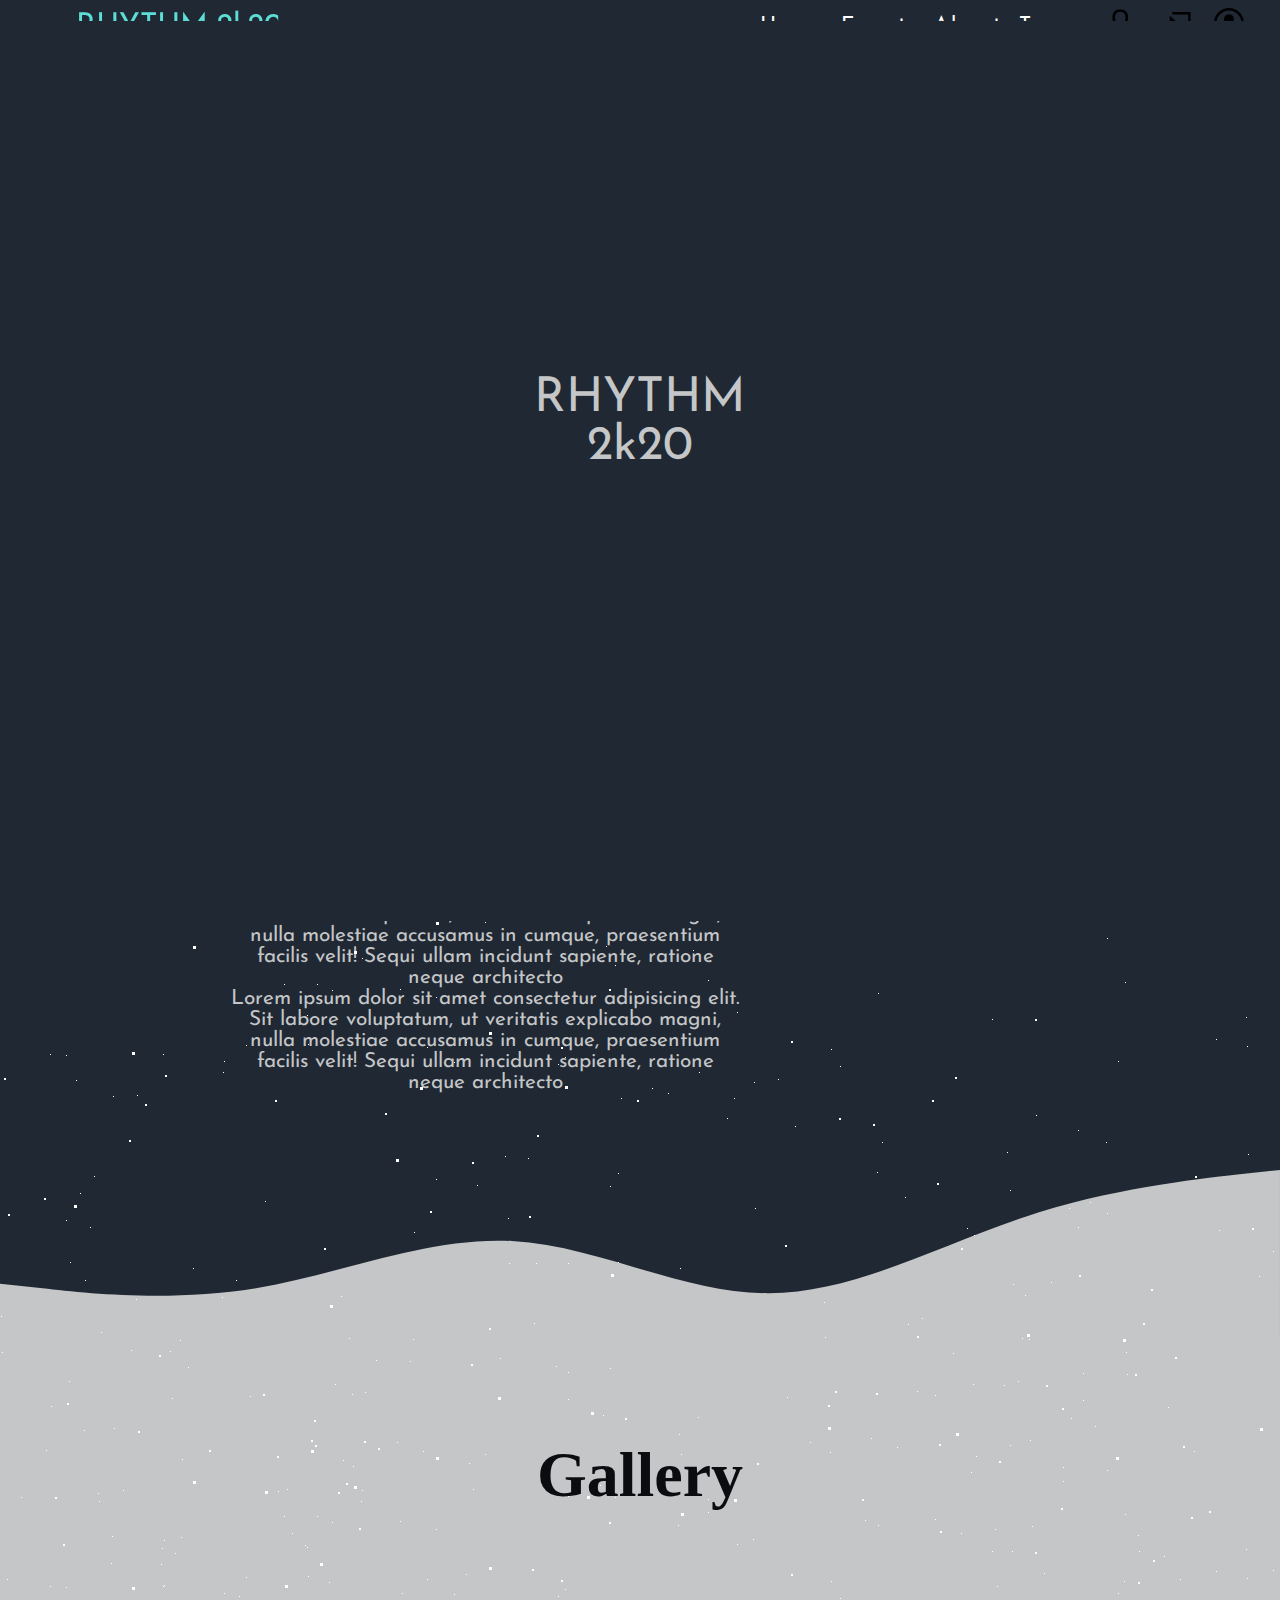
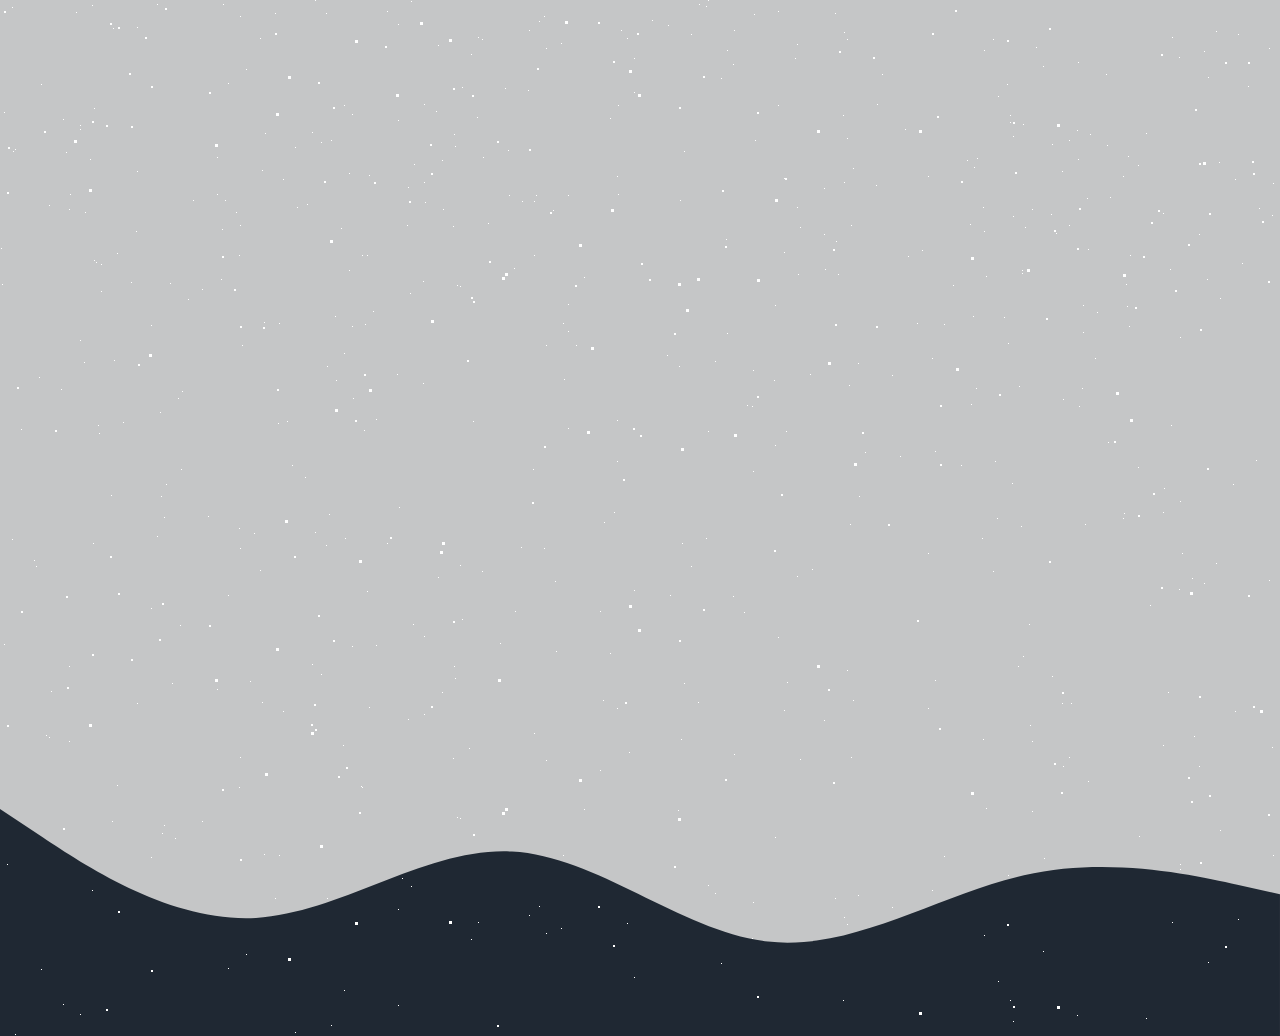
==== commit 105c2f7b: "bugs" ====
--- a/index.html
+++ b/index.html
@@ -15,6 +15,9 @@
 </head>
 
 <body>
+
+
+    Helrisdfhdskjfdsjk
 
 
     <div id='stars'></div>
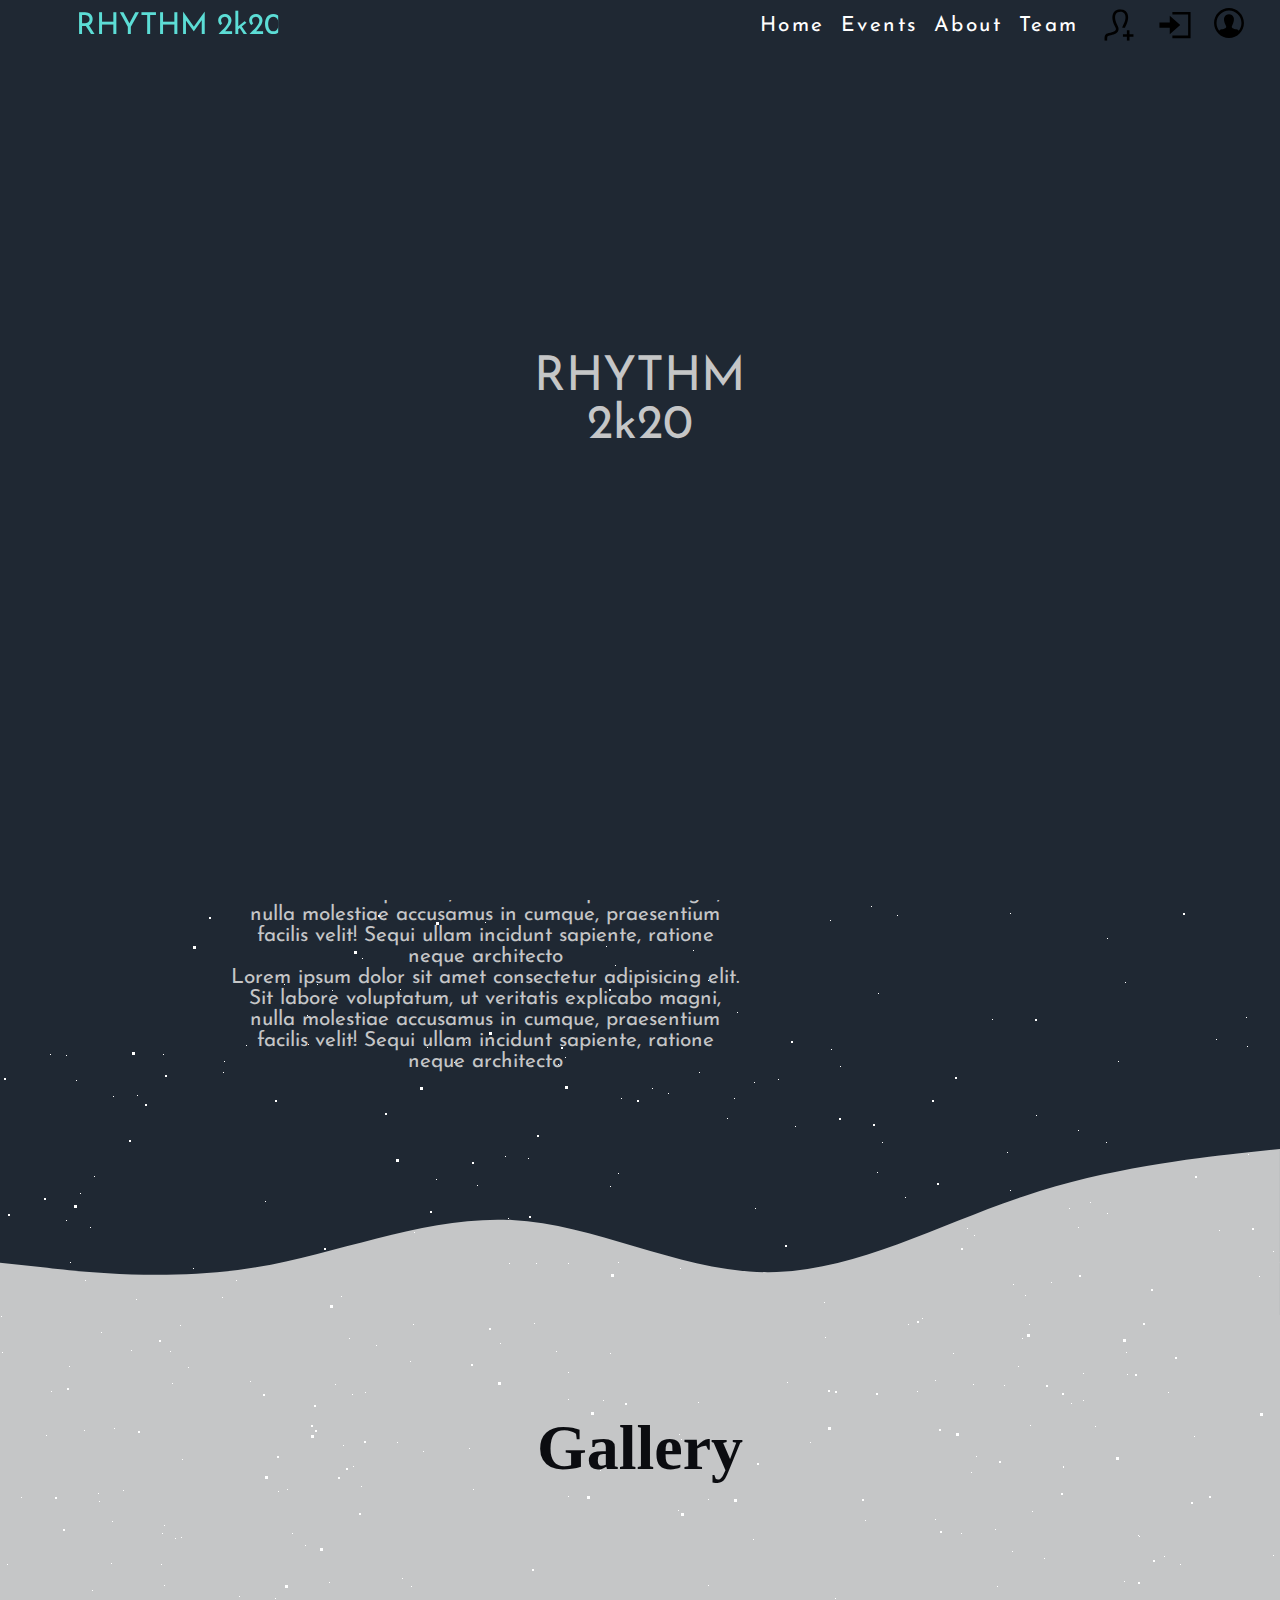
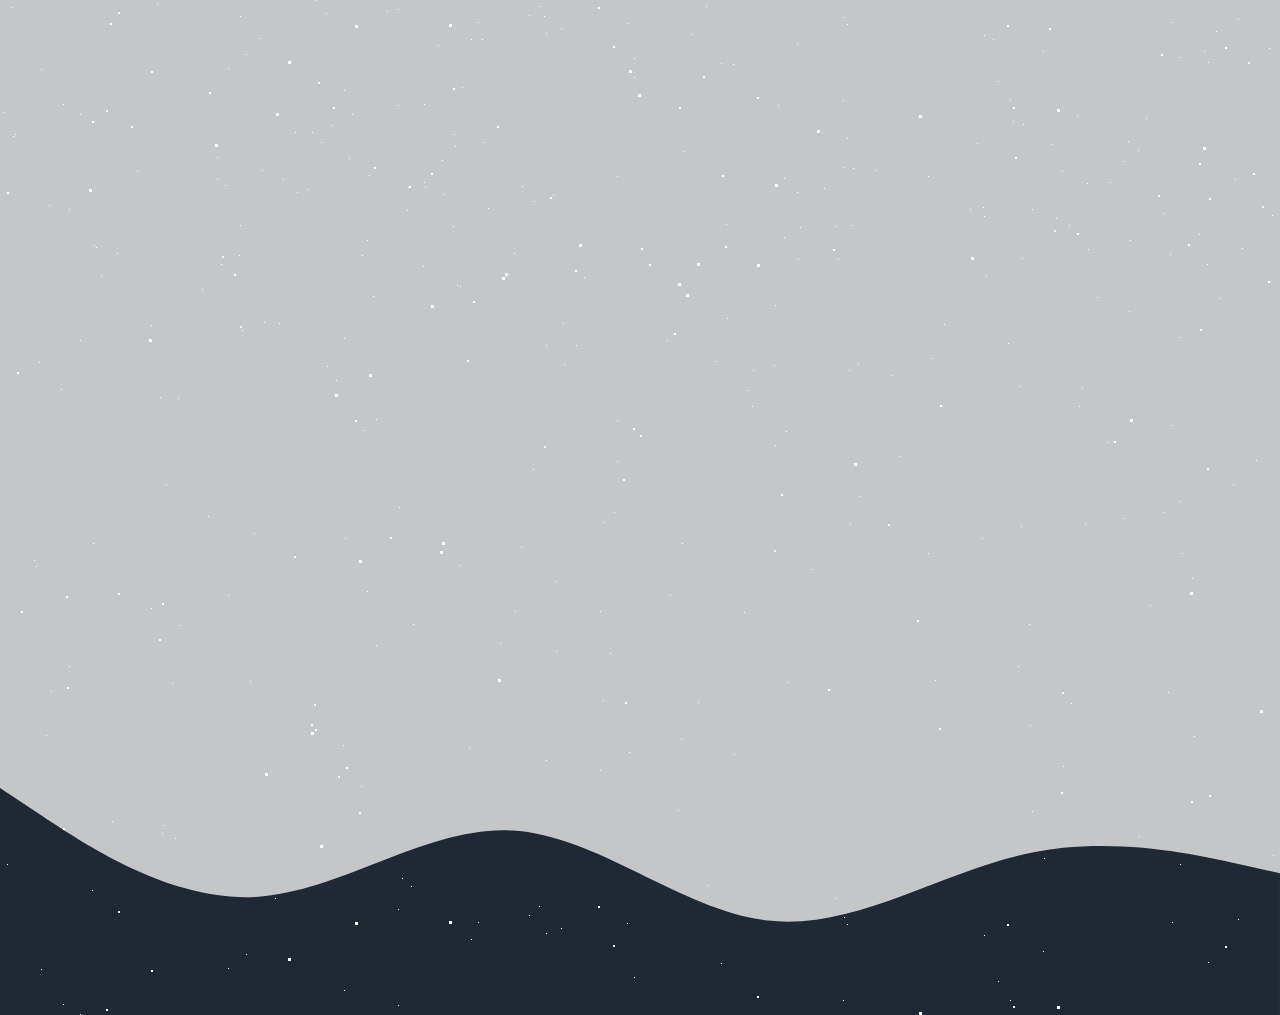
==== commit 6b1cb01a: "added animation" ====
--- a/index.html
+++ b/index.html
@@ -17,12 +17,8 @@
 <body>
 
 
-    Helrisdfhdskjfdsjk
-
-
-    <div id='stars'></div>
-    <div id='stars2'></div>
-    <div id='stars3'></div>
+
+
 
 
     <div id="loading">
@@ -123,6 +119,11 @@
     </nav>
 
     <div id="intro">
+
+
+        <div id='stars'></div>
+        <div id='stars2'></div>
+        <div id='stars3'></div>
 
 
         <video
@@ -199,13 +200,10 @@
 
     <div id="gallery">
 
-        <div id='stars'></div>
-        <div id='stars2'></div>
-        <div id='stars3'></div>
+
 
 
         <h1 id="gallery-head">Gallery</h1>
-
 
 
     </div>
--- a/index.css
+++ b/index.css
@@ -67,7 +67,7 @@
     padding: 0px;
     position: fixed;
     top: 0px;
-    z-index: 5;
+    z-index: 10;
     /* transform: translateY(-100px); */
     /* box-shadow: 0px 0px 10px black; */
 
--- a/animation.css
+++ b/animation.css
@@ -1,4 +1,5 @@
 #stars {
+    z-index: 6;
     width: 1px;
     height: 1px;
     background: transparent;
@@ -12,11 +13,14 @@
     top: 100vh;
     width: 1px;
     height: 1px;
+    z-index: 6;
+
     background: transparent;
     box-shadow: 1095px 526px #FFF, 755px 308px #FFF, 1995px 538px #FFF, 1824px 1180px #FFF, 1272px 915px #FFF, 443px 1794px #FFF, 1246px 117px #FFF, 1649px 730px #FFF, 1326px 1082px #FFF, 93px 1243px #FFF, 376px 1345px #FFF, 278px 591px #FFF, 1676px 968px #FFF, 908px 424px #FFF, 1551px 1937px #FFF, 317px 84px #FFF, 1087px 1783px #FFF, 442px 860px #FFF, 1745px 1896px #FFF, 1316px 1582px #FFF, 838px 1859px #FFF, 400px 89px #FFF, 876px 1770px #FFF, 1636px 310px #FFF, 462px 787px #FFF, 1077px 1715px #FFF, 1123px 1218px #FFF, 1164px 656px #FFF, 534px 901px #FFF, 1844px 1465px #FFF, 61px 1089px #FFF, 101px 432px #FFF, 397px 542px #FFF, 331px 1725px #FFF, 604px 1222px #FFF, 224px 161px #FFF, 1641px 628px #FFF, 1256px 1160px #FFF, 1606px 633px #FFF, 928px 1253px #FFF, 847px 1624px #FFF, 1865px 863px #FFF, 471px 1639px #FFF, 1618px 369px #FFF, 1665px 1385px #FFF, 80px 293px #FFF, 1304px 1862px #FFF, 66px 320px #FFF, 1627px 549px #FFF, 1052px 844px #FFF, 1486px 535px #FFF, 1870px 1459px #FFF, 483px 1742px #FFF, 1814px 1678px #FFF, 1242px 1848px #FFF, 1725px 660px #FFF, 482px 739px #FFF, 1502px 738px #FFF, 778px 179px #FFF, 225px 1785px #FFF, 69px 909px #FFF, 1719px 773px #FFF, 1534px 779px #FFF, 1645px 1318px #FFF, 307px 1789px #FFF, 1295px 1353px #FFF, 1023px 824px #FFF, 1199px 934px #FFF, 1128px 1741px #FFF, 1043px 1651px #FFF, 1558px 1163px #FFF, 1029px 1324px #FFF, 568px 363px #FFF, 1012px 651px #FFF, 329px 682px #FFF, 164px 685px #FFF, 1125px 82px #FFF, 1777px 1415px #FFF, 217px 857px #FFF, 1990px 1529px #FFF, 1375px 1838px #FFF, 679px 534px #FFF, 600px 1311px #FFF, 1610px 790px #FFF, 522px 1786px #FFF, 905px 297px #FFF, 565px 157px #FFF, 564px 1964px #FFF, 1860px 1328px #FFF, 336px 1080px #FFF, 928px 876px #FFF, 1731px 1128px #FFF, 1579px 189px #FFF, 699px 172px #FFF, 1150px 1305px #FFF, 1749px 31px #FFF, 1803px 1605px #FFF, 984px 1635px #FFF, 1051px 382px #FFF, 1639px 1262px #FFF, 795px 226px #FFF, 137px 195px #FFF, 1083px 473px #FFF, 315px 700px #FFF, 568px 472px #FFF, 164px 1525px #FFF, 1273px 1555px #FFF, 900px 1156px #FFF, 172px 1383px #FFF, 295px 1732px #FFF, 163px 154px #FFF, 1130px 1840px #FFF, 1146px 1718px #FFF, 1998px 866px #FFF, 453px 926px #FFF, 335px 484px #FFF, 1056px 1818px #FFF, 1830px 190px #FFF, 708px 80px #FFF, 1968px 1673px #FFF, 1829px 255px #FFF, 1490px 399px #FFF, 797px 1792px #FFF, 1819px 1675px #FFF, 1967px 945px #FFF, 568px 499px #FFF, 973px 484px #FFF, 992px 119px #FFF, 986px 976px #FFF, 123px 590px #FFF, 606px 46px #FFF, 1097px 1897px #FFF, 1088px 949px #FFF, 1609px 1917px #FFF, 706px 706px #FFF, 977px 1743px #FFF, 1013px 1721px #FFF, 69px 1366px #FFF, 1868px 462px #FFF, 555px 1281px #FFF, 1869px 1899px #FFF, 1777px 618px #FFF, 970px 1809px #FFF, 341px 396px #FFF, 610px 286px #FFF, 1625px 29px #FFF, 112px 1521px #FFF, 343px 1445px #FFF, 344px 1690px #FFF, 1927px 152px #FFF, 1124px 681px #FFF, 1319px 293px #FFF, 1940px 387px #FFF, 41px 1669px #FFF, 455px 846px #FFF, 408px 887px #FFF, 1608px 376px #FFF, 1192px 1278px #FFF, 836px 1826px #FFF, 1036px 215px #FFF, 327px 1066px #FFF, 708px 1585px #FFF, 1557px 126px #FFF, 92px 1590px #FFF, 407px 1810px #FFF, 362px 955px #FFF, 617px 1161px #FFF, 1953px 1601px #FFF, 1533px 1865px #FFF, 652px 188px #FFF, 1795px 995px #FFF, 1280px 1176px #FFF, 1432px 1640px #FFF, 1536px 1873px #FFF, 387px 711px #FFF, 349px 1758px #FFF, 500px 1343px #FFF, 1018px 1366px #FFF, 1505px 1549px #FFF, 708px 599px #FFF, 1314px 431px #FFF, 1583px 813px #FFF, 786px 1131px #FFF, 1182px 1253px #FFF, 1877px 1829px #FFF, 1943px 1701px #FFF, 308px 144px #FFF, 1138px 1750px #FFF, 1691px 1509px #FFF, 505px 256px #FFF, 1622px 92px #FFF, 1110px 1782px #FFF, 376px 1119px #FFF, 1630px 996px #FFF, 1741px 861px #FFF, 1216px 139px #FFF, 98px 593px #FFF, 332px 90px #FFF, 1069px 308px #FFF, 830px 20px #FFF, 410px 461px #FFF, 1747px 1596px #FFF, 228px 1295px #FFF, 508px 318px #FFF, 1294px 1576px #FFF, 1354px 622px #FFF, 1770px 852px #FFF, 242px 1930px #FFF, 1783px 98px #FFF, 157px 704px #FFF, 1549px 1868px #FFF, 1637px 832px #FFF, 260px 738px #FFF, 1760px 618px #FFF, 993px 739px #FFF, 1118px 161px #FFF, 1731px 672px #FFF, 1013px 384px #FFF, 454px 162px #FFF, 1542px 318px #FFF, 615px 65px #FFF, 15px 1734px #FFF, 411px 1586px #FFF, 162px 1533px #FFF, 1566px 661px #FFF, 1019px 1086px #FFF, 1342px 303px #FFF, 851px 925px #FFF, 528px 258px #FFF, 111px 663px #FFF, 897px 15px #FFF, 13px 1736px #FFF, 1216px 731px #FFF, 1123px 1761px #FFF, 424px 882px #FFF, 1339px 1922px #FFF, 460px 1265px #FFF, 850px 1224px #FFF, 1180px 1037px #FFF, 1697px 1761px #FFF, 1417px 798px #FFF, 775px 1145px #FFF, 1434px 847px #FFF, 469px 1448px #FFF, 1661px 1264px #FFF, 1726px 962px #FFF, 1616px 1149px #FFF, 49px 905px #FFF, 182px 559px #FFF, 1497px 837px #FFF, 1843px 1064px #FFF, 1716px 755px #FFF, 1010px 13px #FFF, 843px 1700px #FFF, 151px 1025px #FFF, 1445px 1660px #FFF, 1720px 862px #FFF, 1529px 887px #FFF, 4px 812px #FFF, 436px 279px #FFF, 1969px 464px #FFF, 373px 1896px #FFF, 1931px 1406px #FFF, 1548px 703px #FFF, 160px 1997px #FFF, 1079px 1106px #FFF, 610px 1353px #FFF, 858px 1063px #FFF, 798px 1859px #FFF, 1568px 101px #FFF, 1964px 1654px #FFF, 1179px 757px #FFF, 1394px 917px #FFF, 627px 1623px #FFF, 1716px 685px #FFF, 961px 633px #FFF, 514px 1853px #FFF, 684px 851px #FFF, 1127px 474px #FFF, 576px 1045px #FFF, 240px 925px #FFF, 1689px 170px #FFF, 477px 285px #FFF, 305px 645px #FFF, 246px 1654px #FFF, 1238px 1619px #FFF, 321px 842px #FFF, 754px 182px #FFF, 94px 276px #FFF, 1170px 1854px #FFF, 1759px 836px #FFF, 283px 879px #FFF, 844px 1767px #FFF, 521px 1247px #FFF, 94px 1845px #FFF, 312px 832px #FFF, 1078px 327px #FFF, 1044px 1558px #FFF, 753px 639px #FFF, 1433px 496px #FFF, 1069px 925px #FFF, 1180px 1201px #FFF, 1303px 1746px #FFF, 1596px 1338px #FFF, 423px 551px #FFF, 539px 1606px #FFF, 473px 589px #FFF, 1062px 871px #FFF, 1220px 998px #FFF, 509px 363px #FFF, 1982px 1676px #FFF, 935px 619px #FFF, 974px 335px #FFF, 151px 1308px #FFF, 1664px 1465px #FFF, 1343px 1375px #FFF, 193px 368px #FFF, 223px 172px #FFF, 1554px 778px #FFF, 1364px 1979px #FFF, 1008px 1043px #FFF, 536px 363px #FFF, 682px 1243px #FFF, 617px 876px #FFF, 1836px 683px #FFF, 967px 328px #FFF, 1817px 75px #FFF, 1824px 747px #FFF, 1063px 567px #FFF, 1631px 464px #FFF, 1853px 380px #FFF, 345px 1238px #FFF, 797px 744px #FFF, 1139px 1536px #FFF, 1083px 500px #FFF, 117px 953px #FFF, 1916px 51px #FFF, 170px 451px #FFF, 1916px 1796px #FFF, 239px 696px #FFF, 1085px 1224px #FFF, 1403px 1443px #FFF, 1519px 742px #FFF, 208px 1216px #FFF, 1168px 1392px #FFF, 1412px 629px #FFF, 279px 1023px #FFF, 1071px 1403px #FFF, 1878px 513px #FFF, 365px 492px #FFF, 131px 450px #FFF, 1750px 672px #FFF, 784px 1837px #FFF, 932px 1058px #FFF, 1405px 740px #FFF, 485px 22px #FFF, 546px 1633px #FFF, 1px 416px #FFF, 1573px 1074px #FFF, 250px 1381px #FFF, 1273px 351px #FFF, 307px 115px #FFF, 217px 1779px #FFF, 1993px 320px #FFF, 1741px 1883px #FFF, 744px 1312px #FFF, 1369px 651px #FFF, 175px 1538px #FFF, 1552px 887px #FFF, 161px 664px #FFF, 1108px 1142px #FFF, 614px 1212px #FFF, 778px 805px #FFF, 46px 1435px #FFF, 859px 1196px #FFF, 1364px 1930px #FFF, 667px 1940px #FFF, 882px 242px #FFF, 1817px 1862px #FFF, 849px 1970px #FFF, 84px 530px #FFF, 1785px 320px #FFF, 34px 1260px #FFF, 1840px 449px #FFF, 618px 273px #FFF, 1742px 1479px #FFF, 603px 1400px #FFF, 1850px 1401px #FFF, 1780px 1493px #FFF, 1876px 1207px #FFF, 1107px 313px #FFF, 1735px 1132px #FFF, 178px 1098px #FFF, 1856px 811px #FFF, 398px 1705px #FFF, 349px 438px #FFF, 561px 1628px #FFF, 568px 596px #FFF, 691px 734px #FFF, 1515px 841px #FFF, 1505px 109px #FFF, 976px 556px #FFF, 1126px 452px #FFF, 1992px 976px #FFF, 1459px 493px #FFF, 454px 834px #FFF, 166px 1184px #FFF, 1871px 441px #FFF, 634px 1677px #FFF, 853px 868px #FFF, 136px 399px #FFF, 1980px 391px #FFF, 753px 1070px #FFF, 733px 764px #FFF, 1762px 75px #FFF, 275px 1598px #FFF, 1409px 1601px #FFF, 812px 1269px #FFF, 1495px 1482px #FFF, 1204px 751px #FFF, 556px 1351px #FFF, 1458px 1153px #FFF, 1827px 863px #FFF, 1830px 435px #FFF, 1082px 1088px #FFF, 1004px 485px #FFF, 1171px 1125px #FFF, 621px 198px #FFF, 361px 1486px #FFF, 1758px 1024px #FFF, 1248px 254px #FFF, 1741px 1140px #FFF, 922px 418px #FFF, 544px 716px #FFF, 222px 397px #FFF, 1700px 149px #FFF, 1021px 1226px #FFF, 254px 1233px #FFF, 1803px 1565px #FFF, 1974px 620px #FFF, 1757px 1545px #FFF, 1920px 906px #FFF, 1872px 1987px #FFF, 51px 1391px #FFF, 181px 637px #FFF, 983px 907px #FFF, 460px 986px #FFF, 1953px 1787px #FFF, 1691px 475px #FFF, 1934px 932px #FFF, 1063px 1466px #FFF, 617px 1120px #FFF, 1384px 1418px #FFF, 825px 437px #FFF, 1219px 330px #FFF, 546px 1045px #FFF, 726px 1824px #FFF, 488px 1808px #FFF, 1485px 1734px #FFF, 352px 814px #FFF, 1557px 770px #FFF, 101px 1876px #FFF, 995px 629px #FFF, 831px 149px #FFF, 1857px 291px #FFF, 984px 1816px #FFF, 1934px 839px #FFF, 99px 601px #FFF, 800px 927px #FFF, 287px 589px #FFF, 63px 1704px #FFF, 1905px 1318px #FFF, 634px 758px #FFF, 1729px 161px #FFF, 1882px 1473px #FFF, 221px 1864px #FFF, 563px 1023px #FFF, 1871px 1143px #FFF, 1325px 1107px #FFF, 398px 1609px #FFF, 835px 1598px #FFF, 1032px 1511px #FFF, 1716px 796px #FFF, 1940px 1620px #FFF, 292px 633px #FFF, 297px 1792px #FFF, 693px 50px #FFF, 1755px 86px #FFF, 1207px 1864px #FFF, 427px 147px #FFF, 1163px 1212px #FFF, 1551px 519px #FFF, 1355px 645px #FFF, 180px 1325px #FFF, 1194px 1436px #FFF, 1022px 1858px #FFF, 1349px 319px #FFF, 1925px 1045px #FFF, 425px 1787px #FFF, 877px 272px #FFF, 1909px 175px #FFF, 413px 1324px #FFF, 715px 1061px #FFF, 1392px 132px #FFF, 953px 453px #FFF, 1729px 757px #FFF, 1163px 913px #FFF, 824px 888px #FFF, 423px 1866px #FFF, 1339px 1546px #FFF, 202px 989px #FFF, 1681px 606px #FFF, 1584px 153px #FFF, 1672px 998px #FFF, 678px 1510px #FFF, 1022px 438px #FFF, 670px 1295px #FFF, 1007px 252px #FFF, 353px 566px #FFF, 457px 985px #FFF, 1711px 1979px #FFF, 840px 166px #FFF, 1871px 830px #FFF, 399px 1207px #FFF, 1107px 38px #FFF, 113px 196px #FFF, 12px 707px #FFF, 1601px 64px #FFF, 236px 380px #FFF, 1259px 376px #FFF, 1507px 600px #FFF, 681px 1439px #FFF, 1180px 1564px #FFF, 784px 878px #FFF, 747px 1990px #FFF, 1772px 1226px #FFF, 364px 1130px #FFF, 1986px 810px #FFF, 558px 164px #FFF, 534px 423px #FFF, 137px 871px #FFF, 533px 1169px #FFF, 998px 1681px #FFF, 1865px 121px #FFF, 997px 686px #FFF, 1782px 137px #FFF, 352px 494px #FFF, 774px 1965px #FFF, 1391px 1390px #FFF, 1569px 102px #FFF, 414px 332px #FFF, 1298px 925px #FFF, 1771px 1046px #FFF, 362px 58px #FFF, 1574px 388px #FFF, 21px 597px #FFF, 1800px 844px #FFF, 1382px 1291px #FFF, 1030px 1425px #FFF, 698px 1402px #FFF, 734px 198px #FFF, 1796px 1672px #FFF, 1025px 395px #FFF, 775px 1005px #FFF, 1955px 796px #FFF, 1208px 1662px #FFF, 629px 1452px #FFF, 284px 84px #FFF, 1389px 1518px #FFF, 546px 1460px #FFF, 1078px 230px #FFF, 2px 452px #FFF, 917px 491px #FFF, 367px 1291px #FFF, 1405px 1323px #FFF, 787px 1382px #FFF, 1290px 1514px #FFF, 1010px 290px #FFF, 1984px 1010px #FFF, 80px 1714px #FFF, 1138px 635px #FFF, 737px 112px #FFF, 1874px 57px #FFF, 438px 745px #FFF, 1658px 942px #FFF, 1838px 570px #FFF, 1511px 180px #FFF, 847px 838px #FFF, 188px 467px #FFF, 1766px 1764px #FFF, 1544px 1373px #FFF, 1959px 912px #FFF, 246px 145px #FFF, 80px 1040px #FFF, 90px 327px #FFF, 1281px 921px #FFF, 1290px 1708px #FFF, 1940px 380px #FFF, 1129px 1911px #FFF, 529px 1615px #FFF, 944px 1024px #FFF, 1269px 748px #FFF, 1490px 1182px #FFF, 1795px 971px #FFF, 1608px 223px #FFF, 402px 1578px #FFF, 1323px 36px #FFF, 1558px 643px #FFF, 752px 1106px #FFF, 1753px 1011px #FFF, 1609px 242px #FFF, 1816px 677px #FFF, 1518px 1938px #FFF, 878px 93px #FFF, 1582px 1825px #FFF, 1032px 909px #FFF, 1312px 1662px #FFF, 1233px 1184px #FFF, 1437px 142px #FFF, 1487px 750px #FFF, 478px 1622px #FFF, 1749px 1573px #FFF, 66px 155px #FFF, 344px 1938px #FFF, 1701px 1175px #FFF, 1465px 1077px #FFF, 935px 1380px #FFF, 1390px 1182px #FFF, 1341px 1015px #FFF, 668px 193px #FFF, 982px 1238px #FFF, 734px 1454px #FFF, 114px 528px #FFF, 1090px 302px #FFF, 424px 804px #FFF, 1990px 241px #FFF, 553px 1795px #FFF, 824px 402px #FFF, 971px 572px #FFF, 436px 97px #FFF, 1106px 242px #FFF, 1606px 320px #FFF, 844px 1617px #FFF, 50px 154px #FFF, 1394px 1663px #FFF, 265px 301px #FFF, 76px 180px #FFF, 892px 1075px #FFF, 1537px 1436px #FFF, 1572px 935px #FFF, 1172px 1622px #FFF, 600px 1470px #FFF, 1594px 1598px #FFF, 1344px 760px #FFF, 7px 1564px #FFF, 1364px 1040px #FFF, 515px 1311px #FFF, 240px 716px #FFF, 1377px 609px #FFF, 1523px 82px #FFF, 1420px 297px #FFF, 1883px 720px #FFF, 39px 1962px #FFF, 1569px 731px #FFF, 1247px 146px #FFF, 369px 875px #FFF, 1652px 289px #FFF, 584px 977px #FFF, 1951px 1507px #FFF, 680px 368px #FFF, 727px 1918px #FFF, 727px 218px #FFF, 36px 1266px #FFF, 264px 1022px #FFF, 721px 1663px #FFF, 1871px 275px #FFF, 1848px 604px #FFF, 1668px 400px #FFF, 367px 1840px #FFF, 1432px 1667px #FFF, 618px 362px #FFF, 1770px 1656px #FFF, 1235px 879px #FFF, 810px 542px #FFF, 96px 1847px #FFF, 871px 6px #FFF, 1845px 1473px #FFF, 326px 713px #FFF, 1421px 1867px #FFF, 70px 362px #FFF, 1649px 862px #FFF, 466px 142px #FFF, 239px 955px #FFF, 1715px 1916px #FFF, 1010px 1700px #FFF, 228px 1668px #FFF, 85px 380px #FFF, 1546px 1321px #FFF, 865px 620px #FFF, 262px 870px #FFF;
 }
 
 #stars2 {
+    z-index: 6;
     width: 2px;
     height: 2px;
     background: transparent;
@@ -27,6 +31,7 @@
 #stars2:after {
     content: " ";
     position: fixed;
+    z-index: 6;
     top: 100vh;
     width: 2px;
     height: 2px;
@@ -46,6 +51,7 @@
     content: " ";
     position: fixed;
     top: 100vh;
+    z-index: 6;
     width: 3px;
     height: 3px;
     background: transparent;
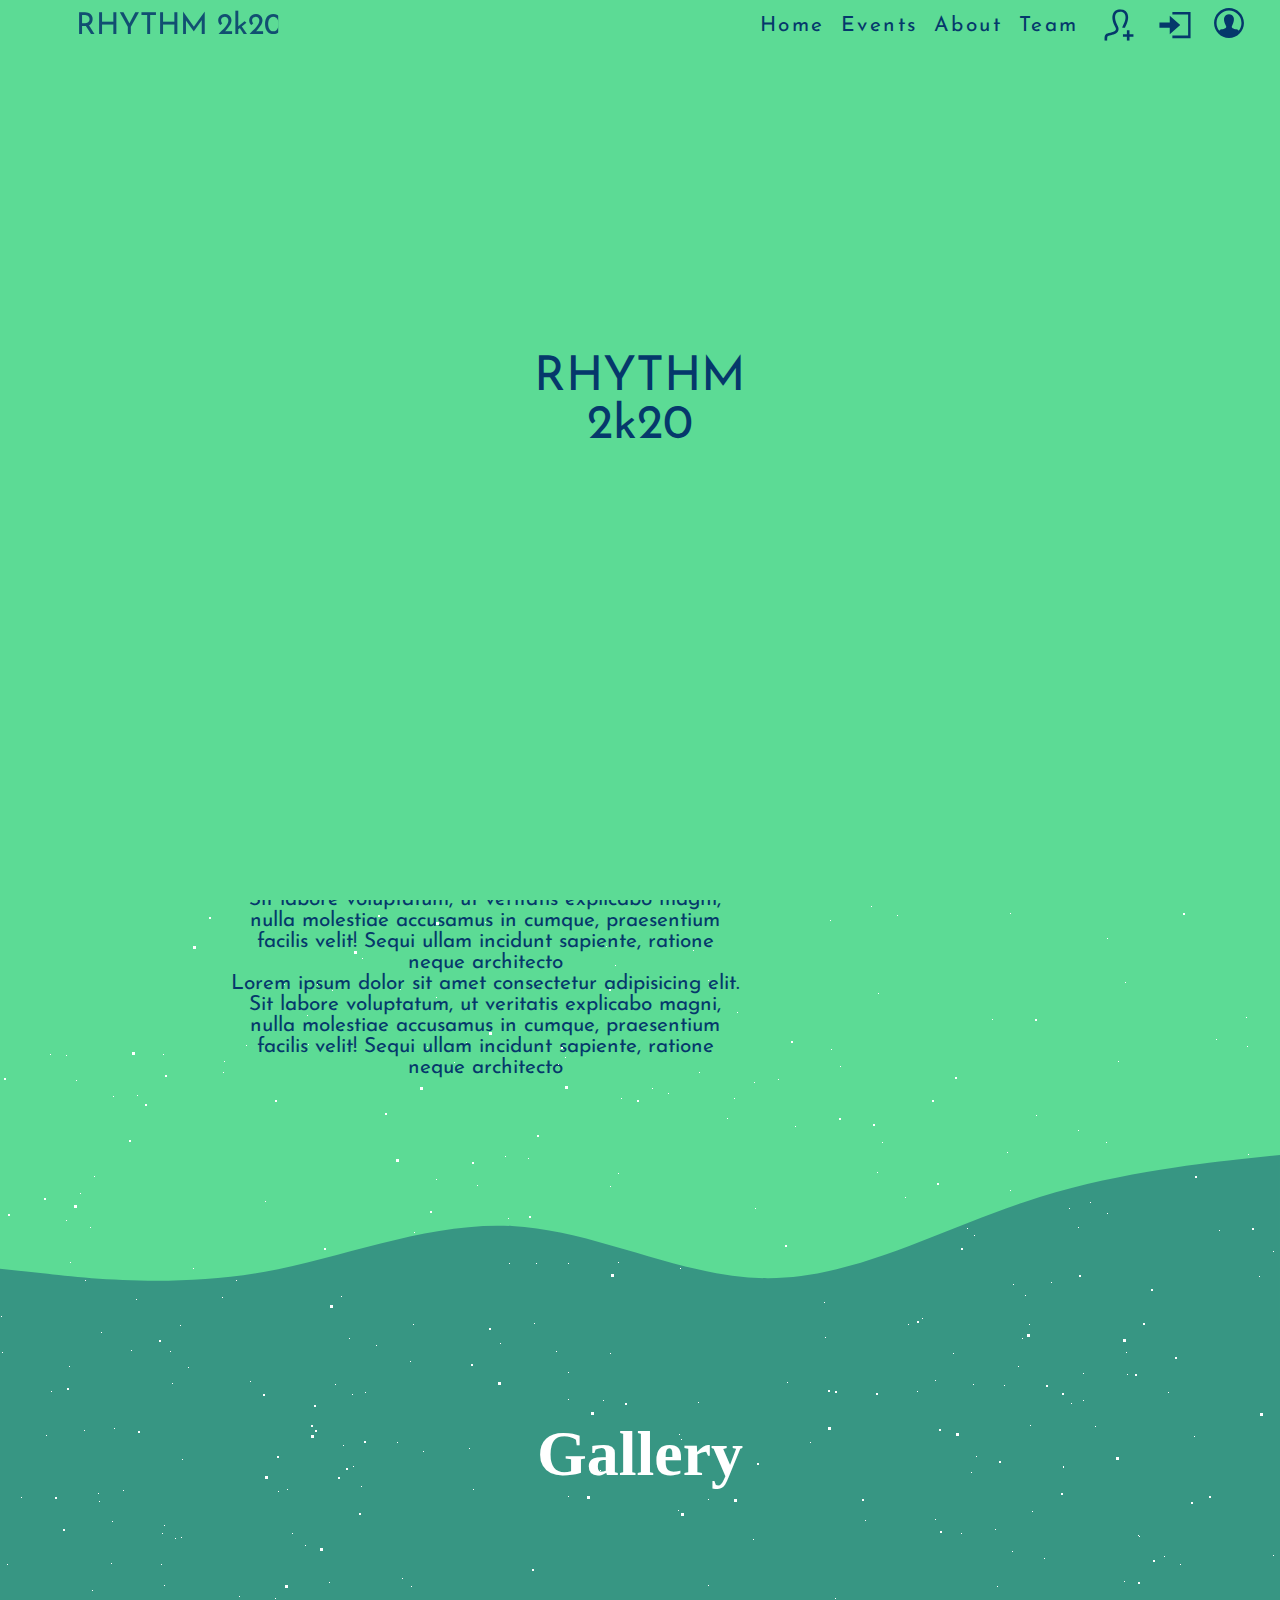
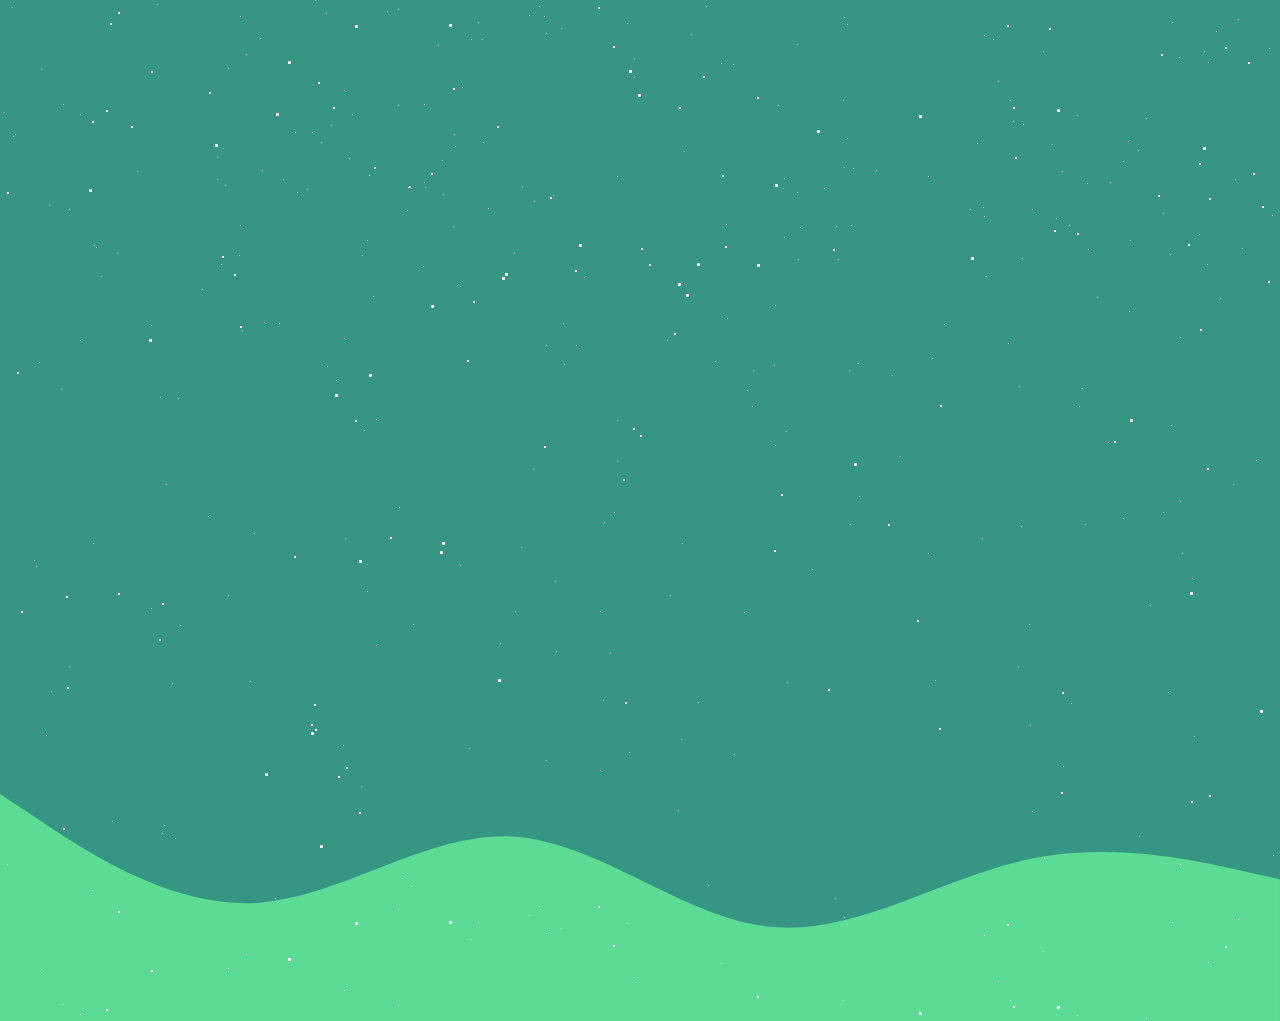
==== commit 7fdd29bd: "removed video for mobile" ====
--- a/index.html
+++ b/index.html
@@ -41,7 +41,7 @@
             viewBox="0 0 574.558 120" enable-background="new 0 0 574.558 120" xml:space="preserve">
             <defs>
                 <pattern id="water" width=".25" height="1.1" patternContentUnits="objectBoundingBox">
-                    <path fill="#66fcf1"
+                    <path fill="#05386B"
                         d="M0.25,1H0c0,0,0-0.659,0-0.916c0.083-0.303,0.158,0.334,0.25,0C0.25,0.327,0.25,1,0.25,1z" />
                 </pattern>
 
@@ -118,28 +118,46 @@
 
     </nav>
 
+    <div id='stars'></div>
+    <div id='stars2'></div>
+    <div id='stars3'></div>
+
+
     <div id="intro">
 
 
-        <div id='stars'></div>
-        <div id='stars2'></div>
-        <div id='stars3'></div>
-
-
-        <video
+
+        <video id="intro-video"
             src="./--HIGHLIGHTS 2K18 -- DCRUST MURTHAL -- HARYANA TALENT HUNT -- HARYANVI MANDALI -- DCRUSTDIARIES--.webm"
-            autoplay="true" loop="true"></video>
+            autoplay="true" loop="true" muted poster="./img/intro-cover.jpg"></video>
 
         <div id="video-overlay"></div>
 
         <div id="intro-item">
 
-            <h1>Heloo </h1>
+            <h1>Rhythm 2k20 </h1>
             <p>Lorem ipsum dolor sit amet consectetur, adipisicing elit. Iusto saepe, eligendi quidem voluptatibus
                 dolore dolorem possimus dignissimos earum magnam. Excepturi porro odio unde vel provident magnam
                 doloribus beatae eius iste?</p>
 
-            <button>CLick here</button>
+            <div id="reg-btn"> Register</div>
+
+        </div>
+
+
+
+
+    </div>
+
+    <div id="intro-mobile">
+
+        <div id="intro-item">
+
+            <p>Lorem ipsum dolor sit amet consectetur, adipisicing elit. Iusto saepe, eligendi quidem voluptatibus
+                dolore dolorem possimus dignissimos earum magnam. Excepturi porro odio unde vel provident magnam
+                doloribus beatae eius iste?</p>
+
+            <div id="reg-btn"> Register</div>
 
         </div>
 
@@ -151,7 +169,7 @@
     <div class="body-svg">
 
         <svg class="svg-one" xmlns="http://www.w3.org/2000/svg" viewBox="0 0 1440 319">
-            <path fill="#1F2833" fill-opacity="1"
+            <path fill="#5CDB95" fill-opacity="1"
                 d="M0,64L48,101.3C96,139,192,213,288,218.7C384,224,480,160,576,117.3C672,75,768,53,864,74.7C960,96,1056,160,1152,165.3C1248,171,1344,117,1392,90.7L1440,64L1440,320L1392,320C1344,320,1248,320,1152,320C1056,320,960,320,864,320C768,320,672,320,576,320C480,320,384,320,288,320C192,320,96,320,48,320L0,320Z">
             </path>
         </svg>
@@ -190,7 +208,7 @@
 
         </div>
         <svg class="svg-two" xmlns="http://www.w3.org/2000/svg" viewBox="0 0 1440 250">
-            <path fill="#C5C6C7" fill-opacity="1"
+            <path fill="#379683" fill-opacity="1"
                 d="M0,192L48,197.3C96,203,192,213,288,197.3C384,181,480,139,576,144C672,149,768,203,864,202.7C960,203,1056,149,1152,117.3C1248,85,1344,75,1392,69.3L1440,64L1440,320L1392,320C1344,320,1248,320,1152,320C1056,320,960,320,864,320C768,320,672,320,576,320C480,320,384,320,288,320C192,320,96,320,48,320L0,320Z">
             </path>
         </svg>
@@ -206,11 +224,14 @@
         <h1 id="gallery-head">Gallery</h1>
 
 
+
+
+
     </div>
 
 
     <svg class="svg-three" xmlns="http://www.w3.org/2000/svg" viewBox="0 0 1440 320">
-        <path fill="#1F2833" fill-opacity="1"
+        <path fill="#5CDB95" fill-opacity="1"
             d="M0,64L48,96C96,128,192,192,288,186.7C384,181,480,107,576,112C672,117,768,203,864,213.3C960,224,1056,160,1152,138.7C1248,117,1344,139,1392,149.3L1440,160L1440,320L1392,320C1344,320,1248,320,1152,320C1056,320,960,320,864,320C768,320,672,320,576,320C480,320,384,320,288,320C192,320,96,320,48,320L0,320Z">
         </path>
     </svg>
--- a/index.css
+++ b/index.css
@@ -1,6 +1,6 @@
 body {
     overflow-x: hidden;
-    background-color: #C5C6C7;
+    background-color: #379683;
     font-family: monospace;
     padding: 0px;
     margin: 0px;
@@ -11,7 +11,7 @@
 }
 
 * {
-    color: #C5C6C7;
+    color: #05386B;
     font-family: 'Josefin Sans', sans-serif;
     margin: 0px;
     padding: 0px;
@@ -23,7 +23,7 @@
 #loading {
 
 
-    background-color: #1F2833;
+    background-color: #5CDB95;
     position: fixed;
     height: 100vh;
     width: 100%;
@@ -61,13 +61,14 @@
 nav {
     display: flex;
     justify-content: space-evenly;
-    background-color: #1F2833;
+    background-color: #5CDB95;
     width: 100%;
     height: 50px;
     padding: 0px;
     position: fixed;
     top: 0px;
     z-index: 10;
+    transition: 0.3s ease-out;
     /* transform: translateY(-100px); */
     /* box-shadow: 0px 0px 10px black; */
 
@@ -101,7 +102,7 @@
     margin: 5px auto 5px auto;
     height: 4px;
     width: 100%;
-    background-color: #66fcf1;
+    background-color: #05386B;
     transition: transform 0.25s;
 
 }
@@ -127,7 +128,7 @@
 
 #nav-list li {
     /* text-decoration: none; */
-    color: white;
+    color: #05386B;
 }
 
 #nav-img-list {
@@ -149,7 +150,6 @@
 
 #nav-img-reg:hover svg {
     transform: scale(1.15);
-    fill: #9ffff9;
 
 }
 
@@ -164,7 +164,6 @@
 
 #nav-img-in:hover svg {
     transform: scale(1.15);
-    fill: #9ffff9;
 
 }
 
@@ -179,7 +178,6 @@
 
 #nav-img-profile:hover svg {
     transform: scale(1.25);
-    fill: #9ffff9;
 
 }
 
@@ -190,7 +188,7 @@
 
 
 #nav-item {
-    /* border: solid 2px #66fcf1; */
+    /* border: solid 2px #05386B; */
     margin-left: 2%;
     font-size: 1.3em;
     padding: 5px;
@@ -208,8 +206,8 @@
 
 #nav-item:hover {
     transform: scale(1.02);
-    /* box-shadow: 0.1px 0.1px 5px#66fcf1; */
-    background-color: rgb(14, 19, 24);
+    /* box-shadow: 0.1px 0.1px 5px#05386B; */
+    background-color: rgb(255, 255, 255);
 }
 
 .nav-reg {
@@ -227,7 +225,7 @@
 
 #intro {
     background-color: #0B0C10;
-    background-image: url(./img/University/dcrust-7.jpg);
+    /* background-image: url(./img/University/dcrust-7.jpg); */
     background-size: 100% auto;
     background-repeat: no-repeat;
     height: 60vw;
@@ -237,7 +235,7 @@
     margin-top: 40px;
     min-height: 100%;
     min-width: 100%;
-    transform: translateY(-85px);
+    transform: translateY(-95px);
     position: absolute;
 }
 
@@ -245,7 +243,7 @@
     position: absolute;
     min-width: 100%;
     min-height: calc(100% + 70px);
-    background-color: #1F2833;
+    background-color: #379683;
     opacity: 0.9;
 }
 
@@ -261,15 +259,41 @@
 
 #intro-item h1 {
     font-size: 4em;
-}
-
-
-
-
+    color: white;
+    font-family: cursive;
+}
+
+#intro-item p {
+    color: white
+}
+
+#reg-btn {
+    color: blanchedalmond;
+    margin: 40px auto 50px auto;
+    border: solid 2px white;
+    width: max-content;
+    padding: 10px;
+    cursor: pointer;
+}
+
+#reg-btn:hover {
+    background-color: #5CDB95;
+    color: #05386B;
+}
+
+#reg-btn:active {
+    background-color: transparent;
+    color: white;
+}
+
+
+nav svg {
+    fill: #05386B;
+}
 
 
 #intro-item svg {
-    fill: #66fcf1;
+    fill: #05386B;
 }
 
 .svg-one {
@@ -278,7 +302,7 @@
 }
 
 .svg-two {
-    background-color: #1F2833;
+    background-color: #5CDB95;
     display: block;
 }
 
@@ -292,7 +316,7 @@
     flex-wrap: wrap;
     justify-content: space-evenly;
     flex-direction: row;
-    background-color: #1F2833;
+    background-color: #5CDB95;
 }
 
 #about h1 {
@@ -383,7 +407,7 @@
 }
 
 #gallery-head {
-    color: #0B0C10;
+    color: white;
     text-align: center;
     font-family: cursive;
 
@@ -394,7 +418,7 @@
 #gallery {
     font-size: 2em;
     margin: -17vw auto 20px auto;
-    color: #0B0C10;
+    color: #05386B;
     height: 100vh;
 }
 
@@ -407,7 +431,7 @@
 .footer {
     width: 33.3%;
     height: 100%;
-    background-color: #C5C6C7;
+    background-color: #05386B;
 }
 
 
@@ -418,6 +442,11 @@
     /* overflow-y: hidden; */
 }
 
+
+#intro-mobile {
+    display: none;
+}
+
 /* For mobile  */
 
 
@@ -434,13 +463,29 @@
     .body-svg {
         /* overflow-y: hidden; */
         /* background-attachment: fixed; */
+    }
+
+    #intro {
+        display: none;
+    }
+
+
+    #intro-mobile {
+        display: block;
+        height: calc(100vh + 24.5vw);
+    }
+
+    .body-svg {
+        position: relative;
+        top: -24.5vw;
+        /* overflow-y: hidden; */
     }
 
     #nav-list {
         display: flex;
         flex-direction: column;
         height: 60vh;
-        background-color: #1F2833;
+        background-color: #5CDB95;
         justify-content: space-between;
         width: 50%;
         padding: 0px;
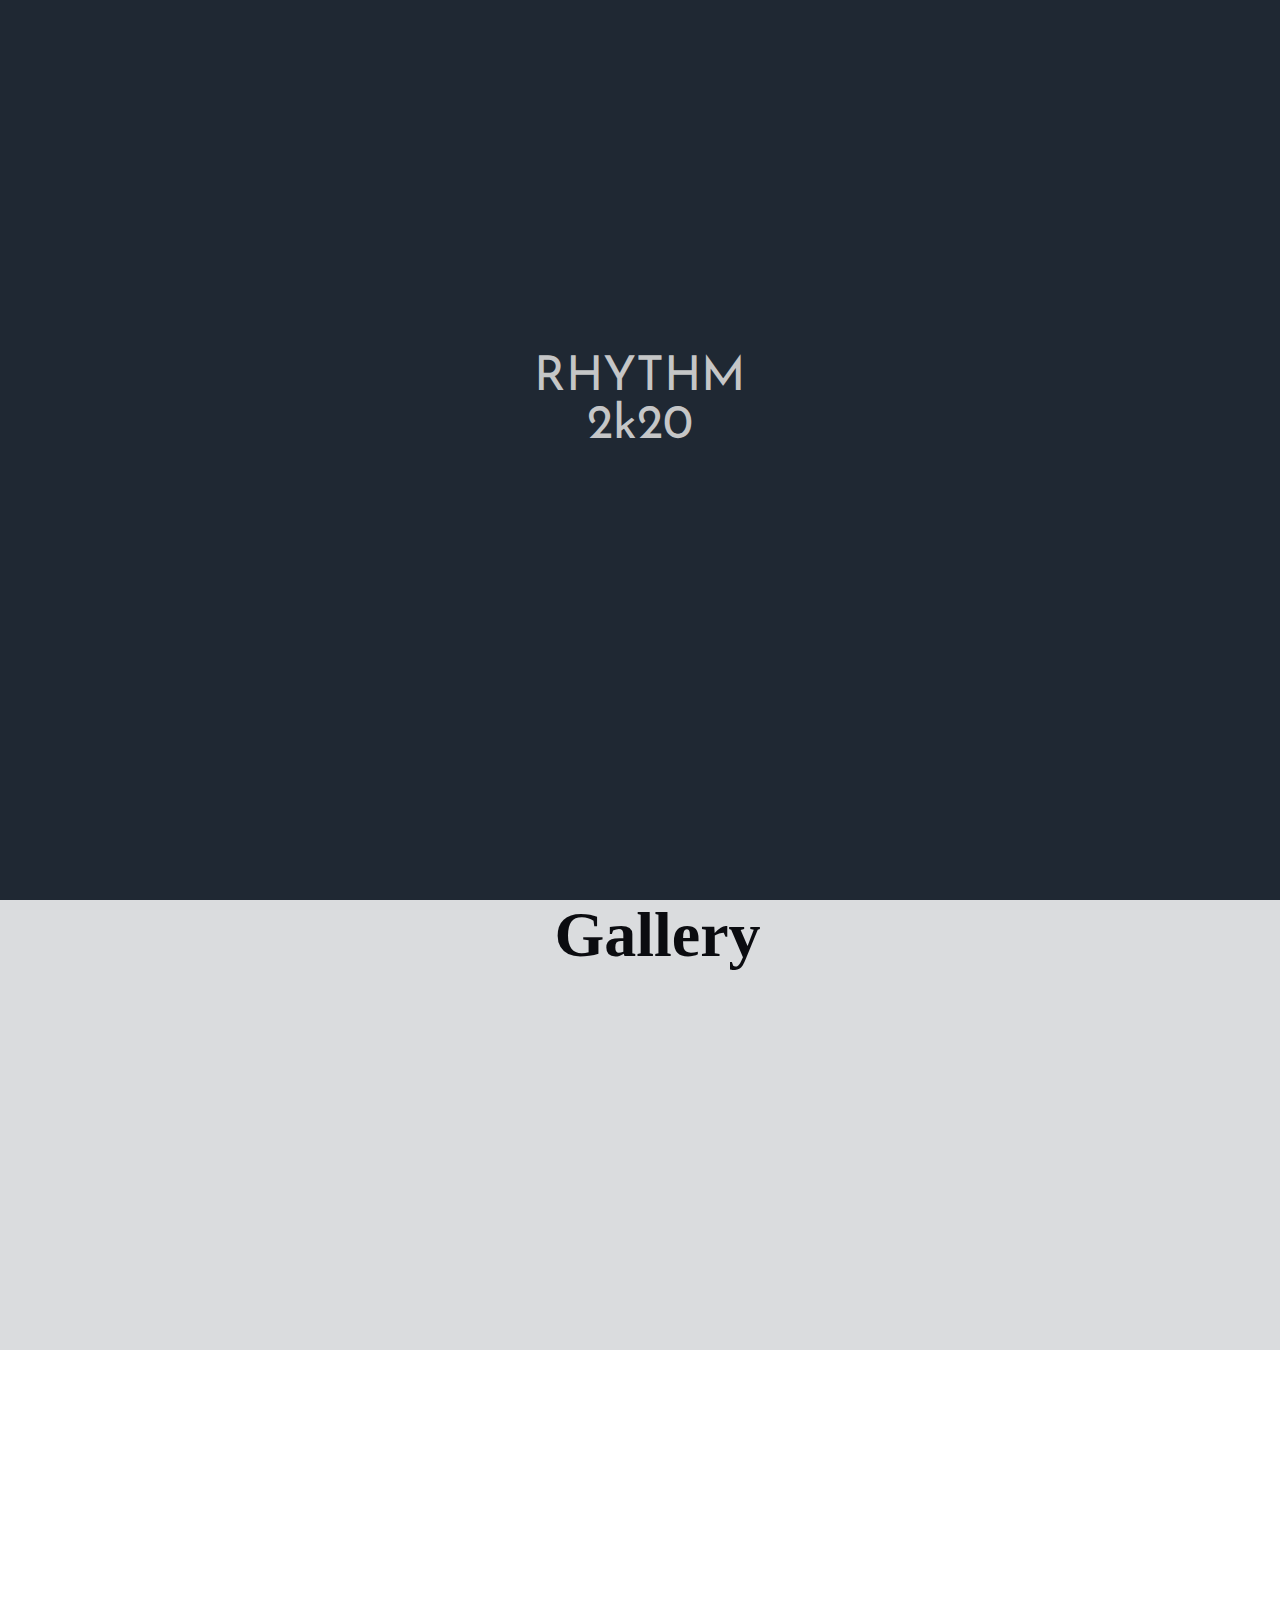
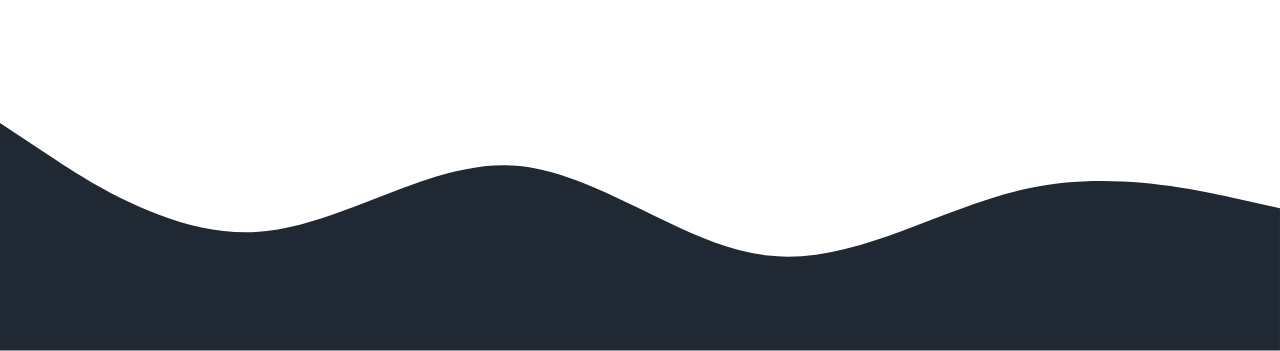
==== commit c03bf92a: "added events page and with default nav bar" ====
--- a/index.html
+++ b/index.html
@@ -2,244 +2,3583 @@
 <html lang="en">
 
 <head>
-    <meta charset="UTF-8">
-    <meta name="viewport" content="width=device-width, initial-scale=1.0">
-    <meta http-equiv="X-UA-Compatible" content="ie=edge">
-    <title>Rhythm 2k20</title>
-    <link href="https://fonts.googleapis.com/css?family=Josefin+Sans&display=swap" rel="stylesheet">
-    <link rel="stylesheet" href="index.css">
-    <link rel="stylesheet" href="animation.css">
-
-    <meta name="theme-color" content="#1F2833">
+      <meta charset="UTF-8">
+      <meta name="viewport" content="width=device-width, initial-scale=1.0">
+      <meta http-equiv="X-UA-Compatible" content="ie=edge">
+      <title>Rhythm 2k20</title>
+      <link href="https://fonts.googleapis.com/css?family=Josefin+Sans&display=swap" rel="stylesheet">
+      <link rel="stylesheet" href="index.css">
+      <link rel="stylesheet" href="animations-index.css">
+
+      <meta name="theme-color" content="#1F2833">
 
 </head>
 
 <body>
 
-
-
-
-
-
-    <div id="loading">
-        <div id="loading-logo">
-            <samp>RHYTHM <br> 2k20</samp>
-
-        </div>
-    </div>
-
-
-    <nav>
-
-
-
-
-        <!-- ***********************logo******************** -->
-
-
-        <svg class="logo" version="1.1" xmlns="" xmlns:xlink="" x="0px" y="0px" width="200px" height="50px"
-            viewBox="0 0 574.558 120" enable-background="new 0 0 574.558 120" xml:space="preserve">
-            <defs>
-                <pattern id="water" width=".25" height="1.1" patternContentUnits="objectBoundingBox">
-                    <path fill="#05386B"
-                        d="M0.25,1H0c0,0,0-0.659,0-0.916c0.083-0.303,0.158,0.334,0.25,0C0.25,0.327,0.25,1,0.25,1z" />
-                </pattern>
-
-                <text id="text" transform="matrix(1 0 0 1 -8.0684 116.7852)" font-family="'Cabin Condensed'"
-                    font-size="120">RHYTHM 2k20</text>
-
-                <mask id="text_mask">
-                    <use x="0" y="0" xlink:href="#text" opacity="1" fill="#66fcf1" />
-                </mask>
-            </defs>
-
-            <!--<use x="0" y="0" xlink:href="#text" fill="#222"/>-->
-
-            <rect class="water-fill" mask="url(#text_mask)" fill="url(#water)" x="-800" y="0" width="1600"
-                height="120" />
-
-        </svg>
-
-
-        <!-- //////////////logo -->
-
-
-
-
-
-
-
-        <ul id="nav-list">
-
-            <div id="nav-item-list">
-                <li id="nav-item" class="home">Home </li>
-                <li id="nav-item" class="events">Events </li>
-                <li id="nav-item" class="about">About </li>
-                <li id="nav-item" class="team">Team </li>
+      <div id="loading">
+            <div id="loading-logo">
+                  <samp>RHYTHM <br> 2k20</samp>
+
             </div>
-
-            <div id="nav-img-list">
-
-                <li id="nav-img-reg" class="register"> <svg width="30" height="30" viewBox="0 0 24 24">
-                        <path
-                            d="M9.602 3.7c-1.154 1.937-.635 5.227 1.424 9.025.93 1.712.697 3.02.338 3.815-.982 2.178-3.675 2.799-6.525 3.456-1.964.454-1.839.87-1.839 4.004h-1.995l-.005-1.241c0-2.52.199-3.975 3.178-4.663 3.365-.777 6.688-1.473 5.09-4.418-4.733-8.729-1.35-13.678 3.732-13.678 3.321 0 5.97 2.117 5.97 6.167 0 3.555-1.949 6.833-2.383 7.833h-2.115c.392-1.536 2.499-4.366 2.499-7.842 0-5.153-5.867-4.985-7.369-2.458zm13.398 15.3h-3v-3h-2v3h-3v2h3v3h2v-3h3v-2z" />
-                    </svg>
-                </li>
-
-
-                <li id="nav-img-in" class="sign-in">
-                    <svg width="30" height="30" viewBox="0 0 24 24">
-                        <path d="M8 10v-5l8 7-8 7v-5h-8v-4h8zm2-8v2h12v16h-12v2h14v-20h-14z" /></svg>
-
-                </li>
-
-                <li id="nav-img-profile">
-                    <svg xmlns="http://www.w3.org/2000/svg" width="26" height="26" viewBox="0 0 24 24">
-                        <path
-                            d="M12 0c-6.627 0-12 5.373-12 12s5.373 12 12 12 12-5.373 12-12-5.373-12-12-12zm7.753 18.305c-.261-.586-.789-.991-1.871-1.241-2.293-.529-4.428-.993-3.393-2.945 3.145-5.942.833-9.119-2.489-9.119-3.388 0-5.644 3.299-2.489 9.119 1.066 1.964-1.148 2.427-3.393 2.945-1.084.25-1.608.658-1.867 1.246-1.405-1.723-2.251-3.919-2.251-6.31 0-5.514 4.486-10 10-10s10 4.486 10 10c0 2.389-.845 4.583-2.247 6.305z" />
-                    </svg>
-                </li>
+      </div>
+
+      <iframe id="fest-video" width="560" height="315" src="https://www.youtube.com/embed/jZt53MjhiX4" frameborder="0"
+            allow="accelerometer; autoplay; encrypted-media; gyroscope; picture-in-picture" allowfullscreen></iframe>
+      <div id="fest-video-overlay"></div>
+
+
+      <img id="full-img" src="" alt="">
+
+
+
+
+
+
+      <nav>
+
+
+
+
+            <!-- ***********************logo******************** -->
+
+
+            <svg class="logo" version="1.1" xmlns="" xmlns:xlink="" x="0px" y="0px" width="200px" height="50px"
+                  viewBox="0 0 574.558 120" enable-background="new 0 0 574.558 120" xml:space="preserve">
+                  <defs>
+                        <pattern id="water" width=".25" height="1.1" patternContentUnits="objectBoundingBox">
+                              <path fill="#66fcf1"
+                                    d="M0.25,1H0c0,0,0-0.659,0-0.916c0.083-0.303,0.158,0.334,0.25,0C0.25,0.327,0.25,1,0.25,1z" />
+                        </pattern>
+
+                        <text id="text" transform="matrix(1 0 0 1 -8.0684 116.7852)" font-family="'Cabin Condensed'"
+                              font-size="120">RHYTHM 2k20</text>
+
+                        <mask id="text_mask">
+                              <use x="0" y="0" xlink:href="#text" opacity="1" fill="#66fcf1" />
+                        </mask>
+                  </defs>
+
+                  <!--<use x="0" y="0" xlink:href="#text" fill="#222"/>-->
+
+                  <rect class="water-fill" mask="url(#text_mask)" fill="url(#water)" x="-800" y="0" width="1600"
+                        height="120" />
+
+            </svg>
+
+
+            <!-- //////////////logo -->
+
+
+
+
+
+
+
+            <ul id="nav-list">
+
+
+
+
+                  <li id="nav-item" class="home">Home </li>
+                  <li id="nav-item" class="events" onclick="eventPage()">Events </li>
+                  <li id="nav-item" class="about">About </li>
+                  <li id="nav-item" class="team">Team </li>
+                  <li id="nav-item" class="log-in">LogIn</li>
+                  <li id="nav-item" class="register">Register </li>
+
+
+
+
+
+
+            </ul>
+
+            <div id="menu-btn">
+                  <div id="btn-bar" class="bar1"></div>
+                  <div id="btn-bar" class="bar2"></div>
+                  <div id="btn-bar" class="bar3"></div>
             </div>
 
 
-        </ul>
-
-        <div id="menu-btn">
-            <div id="btn-bar" class="bar1"></div>
-            <div id="btn-bar" class="bar2"></div>
-            <div id="btn-bar" class="bar3"></div>
-        </div>
-
-
-
-
-
-
-
-    </nav>
-
-    <div id='stars'></div>
-    <div id='stars2'></div>
-    <div id='stars3'></div>
-
-
-    <div id="intro">
-
-
-
-        <video id="intro-video"
-            src="./--HIGHLIGHTS 2K18 -- DCRUST MURTHAL -- HARYANA TALENT HUNT -- HARYANVI MANDALI -- DCRUSTDIARIES--.webm"
-            autoplay="true" loop="true" muted poster="./img/intro-cover.jpg"></video>
-
-        <div id="video-overlay"></div>
-
-        <div id="intro-item">
-
-            <h1>Rhythm 2k20 </h1>
-            <p>Lorem ipsum dolor sit amet consectetur, adipisicing elit. Iusto saepe, eligendi quidem voluptatibus
-                dolore dolorem possimus dignissimos earum magnam. Excepturi porro odio unde vel provident magnam
-                doloribus beatae eius iste?</p>
-
-            <div id="reg-btn"> Register</div>
-
-        </div>
-
-
-
-
-    </div>
-
-    <div id="intro-mobile">
-
-        <div id="intro-item">
-
-            <p>Lorem ipsum dolor sit amet consectetur, adipisicing elit. Iusto saepe, eligendi quidem voluptatibus
-                dolore dolorem possimus dignissimos earum magnam. Excepturi porro odio unde vel provident magnam
-                doloribus beatae eius iste?</p>
-
-            <div id="reg-btn"> Register</div>
-
-        </div>
-
-
-
-
-    </div>
-
-    <div class="body-svg">
-
-        <svg class="svg-one" xmlns="http://www.w3.org/2000/svg" viewBox="0 0 1440 319">
-            <path fill="#5CDB95" fill-opacity="1"
-                d="M0,64L48,101.3C96,139,192,213,288,218.7C384,224,480,160,576,117.3C672,75,768,53,864,74.7C960,96,1056,160,1152,165.3C1248,171,1344,117,1392,90.7L1440,64L1440,320L1392,320C1344,320,1248,320,1152,320C1056,320,960,320,864,320C768,320,672,320,576,320C480,320,384,320,288,320C192,320,96,320,48,320L0,320Z">
+
+
+
+
+
+      </nav>
+
+      <div id="intro">
+
+            <svg version="1.1" id="Layer_1" xmlns="http://www.w3.org/2000/svg"
+                  xmlns:xlink="http://www.w3.org/1999/xlink" x="0px" y="0px" viewBox="0 0 400 400"
+                  enable-background="new 0 0 400 400" xml:space="preserve">
+                  <g id="jjperezaguinaga">
+                        <g id="countryObjects">
+                              <path fill="#F15C27" d="M124.467,134.068c-2.028,2.304-3.916,4.723-5.74,7.187c-0.104,0.155-0.359,0.16-0.568,0.012l-14.95-10.734
+                   c-0.208-0.149-0.431-0.462-0.492-0.699c-0.699-2.659-1.231-5.311-1.771-8.085c-0.046-0.243,0.114-0.458,0.359-0.476
+                   c2.819-0.201,5.698-0.233,8.443-0.247c0.239,0,0.59,0.138,0.781,0.308l13.809,12.168
+                   C124.531,133.671,124.588,133.925,124.467,134.068z" />
+                              <polygon fill="#FFFFFF" points="109.465,128.355 107.582,126.629 109.685,128.071 		" />
+                              <polygon fill="#FFFFFF" points="109.95,127.335 107.582,126.629 109.983,126.959 		" />
+                              <path fill="#FFFFFF"
+                                    d="M109.84,126.14c-0.774,0.136-1.513,0.311-2.258,0.489l2.092-0.86L109.84,126.14z" />
+                              <path fill="#FFFFFF"
+                                    d="M109.129,125.058l-1.547,1.571c0.38-0.634,0.787-1.249,1.219-1.843L109.129,125.058z" />
+                              <path fill="#FFFFFF" d="M107.994,124.383c-0.166,0.732-0.298,1.487-0.412,2.246c-0.016-0.782-0.027-1.573,0.005-2.34
+                   L107.994,124.383z" />
+                              <polygon fill="#FFFFFF" points="106.726,124.312 107.582,126.629 106.356,124.43 		" />
+                              <polygon fill="#FFFFFF" points="105.703,124.895 107.582,126.629 105.475,125.193 		" />
+                              <polygon fill="#FFFFFF" points="105.189,125.95 107.582,126.629 105.159,126.337 		" />
+                              <polygon fill="#FFFFFF" points="105.323,127.175 107.582,126.629 105.502,127.547 		" />
+                              <polygon fill="#FFFFFF" points="106.073,128.24 107.582,126.629 106.412,128.5 		" />
+                              <polygon fill="#FFFFFF" points="107.229,128.873 107.582,126.629 107.632,128.954 		" />
+                              <polygon fill="#FFFFFF" points="108.472,128.915 107.582,126.629 108.83,128.797 		" />
+                              <path fill="#FFFFFF" d="M105.982,128.708c1.341,1.008,3.124,0.926,3.979-0.188c0.83-1.134,0.584-2.828-0.718-3.921
+                   c-1.27-1.063-3.153-1.063-4.039,0.14C104.294,125.922,104.642,127.698,105.982,128.708z M106.258,128.35
+                   c-1.105-0.844-1.393-2.31-0.646-3.286c0.733-0.989,2.273-1.002,3.336-0.122c1.074,0.896,1.294,2.308,0.603,3.251
+                   C108.838,129.121,107.366,129.189,106.258,128.35z" />
+                              <path fill="#E2324B" d="M110.884,132.913c-0.336-0.255-0.778-0.236-0.989,0.036c-0.212,0.272-0.109,0.695,0.229,0.944l2.261,1.664
+                   l0.741-0.955L110.884,132.913z" />
+                              <path fill="#62381B" d="M113.064,130.075c-0.327-0.264-0.762-0.255-0.971,0.02c-0.21,0.273-0.113,0.707,0.218,0.965l2.205,1.735
+                   l0.734-0.96L113.064,130.075z" />
+                              <path fill="#E2324B" d="M115.377,127.342c-0.318-0.273-0.757-0.282-0.981-0.02c-0.224,0.264-0.146,0.695,0.176,0.965l2.147,1.807
+                   l0.785-0.922L115.377,127.342z" />
+                              <path fill="#2D948D" d="M115.571,136.443c-0.335-0.253-0.77-0.248-0.971,0.01c-0.201,0.259-0.089,0.67,0.25,0.92l2.26,1.663
+                   l0.702-0.902L115.571,136.443z" />
+                              <path fill="#E2324B" d="M117.635,133.756c-0.327-0.264-0.753-0.267-0.951-0.006c-0.199,0.26-0.092,0.681,0.238,0.94l2.205,1.736
+                   l0.693-0.908L117.635,133.756z" />
+                              <path fill="#62381B" d="M119.826,131.17c-0.318-0.273-0.748-0.294-0.96-0.045c-0.213,0.249-0.124,0.669,0.198,0.94l2.147,1.806
+                   l0.741-0.87L119.826,131.17z" />
+                              <path fill="#E8D320" d="M104.14,122.559c-0.496-0.403-1.187-0.355-1.542,0.106s-0.235,1.156,0.27,1.547l0.763,0.596l1.261-1.642
+                   L104.14,122.559z" />
+                              <path fill="#E8D320"
+                                    d="M106.461,275.036c-0.349,0.277-0.433,0.754-0.188,1.066c2.043,2.535,4.219,4.961,6.444,7.338
+                   c0.278,0.279,0.764,0.256,1.084-0.055l4.005-3.871c-2.444-2.554-4.806-5.189-6.999-7.963L106.461,275.036z" />
+                              <path fill="#E2324B" d="M110.794,271.563c2.193,2.774,4.557,5.41,7.001,7.961l5.168-4.996c-2.289-2.391-4.504-4.859-6.56-7.459
+                   L110.794,271.563z" />
+                              <path fill="#E2324B" d="M106.249,265.622c1.323,1.861,2.651,3.722,4.097,5.492l5.635-4.465c-1.355-1.656-2.597-3.404-3.841-5.146
+                   L106.249,265.622z" />
+                              <path fill="#F15C27" d="M94.775,273.646c-0.244,0.172-0.312,0.498-0.153,0.729l0.438,0.625c0.168,0.228,0.499,0.269,0.74,0.095
+                   l1.094-0.787c0.241-0.174,0.57-0.136,0.734,0.086l1.831,2.479c0.16,0.226,0.114,0.543-0.123,0.726l-1.068,0.821
+                   c-0.236,0.183-0.285,0.509-0.108,0.728l0.475,0.6c0.176,0.222,0.506,0.248,0.74,0.062l10.986-8.703
+                   c-1.443-1.771-2.771-3.633-4.097-5.49L94.775,273.646z" />
+                              <path fill="#F15C27" d="M103.539,281.53c1.147,1.35,2.296,2.699,3.517,3.986l4.103-3.771c-1.167-1.227-2.265-2.518-3.361-3.809
+                   L103.539,281.53z" />
+                              <path fill="#62381B" d="M107.03,285.444c-3.688,2.236-7.458,4.43-11.241,6.52c2.566-3.51,5.191-6.954,7.873-10.336
+                   C104.76,282.923,105.861,284.214,107.03,285.444z" />
+                              <polygon fill="#FFFFFF" points="118.952,271.771 116.99,273.282 118.739,271.521 		" />
+                              <polygon fill="#FFFFFF" points="118.13,271.157 116.99,273.282 117.789,271.077 		" />
+                              <polygon fill="#FFFFFF" points="116.993,271.104 116.99,273.282 116.614,271.21 		" />
+                              <polygon fill="#FFFFFF" points="115.846,271.622 116.99,273.282 115.531,271.892 		" />
+                              <polygon fill="#FFFFFF" points="115.003,272.583 116.99,273.282 114.842,272.946 		" />
+                              <polygon fill="#FFFFFF" points="114.703,273.739 116.99,273.282 114.739,274.101 		" />
+                              <polygon fill="#FFFFFF" points="115.024,274.788 116.99,273.282 115.246,275.048 		" />
+                              <polygon fill="#FFFFFF" points="115.889,275.419 116.99,273.282 116.243,275.497 		" />
+                              <polygon fill="#FFFFFF" points="117.052,275.454 116.99,273.282 117.432,275.339 		" />
+                              <polygon fill="#FFFFFF" points="118.186,274.903 116.99,273.282 118.492,274.624 		" />
+                              <polygon fill="#FFFFFF" points="118.995,273.915 116.99,273.282 119.147,273.552 		" />
+                              <polygon fill="#FFFFFF" points="119.272,272.769 116.99,273.282 119.233,272.423 		" />
+                              <path fill="#FFFFFF" d="M118.603,275.048c1.199-1.112,1.449-2.76,0.603-3.719c-0.83-0.975-2.519-0.912-3.769,0.133
+                   c-1.25,1.048-1.543,2.734-0.66,3.771C115.679,276.253,117.412,276.153,118.603,275.048z M118.323,274.745
+                   c-0.989,0.908-2.424,0.996-3.165,0.154c-0.727-0.857-0.483-2.25,0.546-3.123c1.03-0.871,2.427-0.922,3.118-0.111
+                   C119.524,272.469,119.32,273.825,118.323,274.745z" />
+                              <path fill="#E8D320" d="M101.849,273.831c-0.39,0.293-0.494,0.816-0.231,1.172c0.258,0.361,0.802,0.392,1.186,0.097l4.284-3.31
+                   l-0.912-1.209L101.849,273.831z" />
+                              <path fill="#E8D320" d="M100.407,271.882c-0.396,0.283-0.504,0.802-0.241,1.156c0.263,0.355,0.792,0.408,1.184,0.117l4.35-3.221
+                   l-0.902-1.22L100.407,271.882z" />
+                              <path fill="#FFFFFF" d="M106.376,282.931c-0.23,0.203-0.263,0.549-0.061,0.764c0.201,0.217,0.546,0.227,0.774,0.02l2.529-2.274
+                   l-0.695-0.764L106.376,282.931z" />
+                              <path fill="#FFFFFF" d="M105.322,281.696c-0.232,0.199-0.266,0.543-0.073,0.768c0.191,0.226,0.532,0.242,0.764,0.041l2.558-2.243
+                   l-0.671-0.787L105.322,281.696z" />
+                              <path fill="#FFFFFF" d="M112.992,280.753c-0.357,0.332-0.413,0.853-0.124,1.168c0.289,0.314,0.808,0.298,1.16-0.039l2.358-2.243
+                   l-1.008-1.099L112.992,280.753z" />
+                              <path fill="#FFFFFF" d="M110.485,277.969c-0.367,0.317-0.44,0.84-0.164,1.165c0.273,0.328,0.808,0.314,1.169-0.01l2.428-2.166
+                   l-0.979-1.127L110.485,277.969z" />
+                              <path fill="#FFFFFF" d="M108.065,275.104c-0.376,0.309-0.472,0.832-0.199,1.158c0.278,0.325,0.806,0.336,1.18,0.021l2.494-2.088
+                   l-0.952-1.15L108.065,275.104z" />
+                              <path fill="#62381B" d="M121.234,267.339l-0.083,0.072l0.007,0.006l-0.288,0.41c-0.441,0.892-0.27,2.26-0.27,2.262
+                   c-0.01,0.011,1.33,0.349,2.273,0.019l0.443-0.236l0.008,0.008l0.079-0.071l0.747-0.681l1.736-1.58l-0.336-0.362l-2.271,2.047
+                   c-0.35,0.313-0.776,0.418-0.953,0.227c-0.181-0.188-0.031-0.602,0.323-0.916l2.29-2.024l-0.224-0.267l-2.297,2.021
+                   c-0.354,0.311-0.777,0.404-0.947,0.205c-0.168-0.197-0.015-0.607,0.342-0.916l2.314-1.998l-0.343-0.402l-1.829,1.562
+                   L121.234,267.339z" />
+                              <path fill="#E8D320"
+                                    d="M127.929,269.729c-0.619-0.597-1.168-1.26-1.76-1.885l-2.82,2.59l-0.093,0.086l-0.007-0.008
+                   c-1.025,0.789-3.277,0.161-3.263,0.141c-0.003-0.004-0.368-2.297,0.548-3.217l-0.008-0.011l0.097-0.079l2.92-2.476
+                   c-0.608-0.686-1.188-1.396-1.749-2.123l-5.399,4.326c2.056,2.604,4.271,5.07,6.561,7.463L127.929,269.729z" />
+                              <path fill="#62381B" d="M116.292,260.702l-0.082,0.06l0.004,0.006l-0.318,0.334c-0.537,0.711-0.653,1.739-0.653,1.739
+                   s1.018,0.191,1.854-0.116l0.412-0.205l0.003,0.006l0.08-0.062l0.753-0.567l1.744-1.32l-0.195-0.266l-2.276,1.711
+                   c-0.354,0.266-0.723,0.367-0.825,0.229c-0.104-0.139,0.101-0.465,0.456-0.727l2.289-1.699l-0.139-0.188l-2.292,1.692
+                   c-0.354,0.262-0.726,0.363-0.829,0.224c-0.103-0.14,0.104-0.462,0.458-0.724l2.305-1.678l-0.211-0.285l-1.814,1.314
+                   L116.292,260.702z" />
+                              <path fill="#62381B" d="M112.188,261.472c1.243,1.737,2.484,3.483,3.839,5.143l5.424-4.299l-1.199-1.521l-2.84,2.16l-0.094,0.072
+                   l-0.005-0.008c-1.006,0.674-2.688,0.297-2.689,0.295c-0.001-0.002,0.132-1.726,1.068-2.49l-0.005-0.008l0.096-0.068l2.896-2.086
+                   l-0.82-1.158L112.188,261.472z" />
+                              <path fill="#F15C27" d="M111.109,266.483c-0.391,0.291-0.515,0.787-0.278,1.109c0.237,0.321,0.74,0.344,1.13,0.045l2.581-1.98
+                   l-0.825-1.123L111.109,266.483z" />
+                              <path fill="#F15C27" d="M109.871,264.81c-0.396,0.283-0.523,0.772-0.286,1.094c0.237,0.322,0.749,0.35,1.14,0.059l2.619-1.934
+                   l-0.828-1.119L109.871,264.81z" />
+                              <path fill="#F15C27" d="M109.154,266.923c0.301-0.221,0.69-0.198,0.872,0.048c0.183,0.245,0.087,0.627-0.21,0.85
+                   c-0.298,0.225-0.688,0.203-0.871-0.047C108.76,267.524,108.854,267.144,109.154,266.923z" />
+                              <path fill="#E2324B" d="M118.194,280.028c1.581,1.65,3.253,3.201,4.918,4.762l4.829-5.326c-1.558-1.463-3.126-2.916-4.605-4.461
+                   L118.194,280.028z" />
+                              <path fill="#F15C27" d="M108.184,289.817c-0.213,0.207-0.225,0.539-0.026,0.74l0.537,0.541c0.197,0.198,0.528,0.19,0.738-0.021
+                   l0.95-0.955c0.211-0.211,0.538-0.223,0.73-0.026c0.709,0.743,1.484,1.42,2.226,2.131c0.201,0.188,0.199,0.518-0.004,0.735
+                   l-0.919,0.984c-0.203,0.219-0.201,0.553,0.004,0.744l0.556,0.522c0.205,0.191,0.533,0.168,0.733-0.051l9.416-10.387
+                   c-1.665-1.56-3.337-3.111-4.917-4.76L108.184,289.817z" />
+                              <path fill="#E8D320" d="M115.188,288.845c-0.336,0.354-0.349,0.883-0.026,1.186c0.321,0.303,0.852,0.258,1.184-0.1l3.686-3.961
+                   l-1.104-1.037L115.188,288.845z" />
+                              <path fill="#E8D320" d="M113.452,287.155c-0.345,0.346-0.371,0.879-0.061,1.193c0.306,0.317,0.85,0.272,1.186-0.076l3.764-3.89
+                   l-1.075-1.067L113.452,287.155z" />
+                              <path fill="#62381B" d="M127.295,273.536l-0.071,0.072l0.004,0.004l-0.261,0.383c-0.422,0.797-0.377,1.838-0.37,1.83
+                   c0.001,0,1.045,0.012,1.823-0.432l0.373-0.273l0.005,0.004l0.069-0.071l0.649-0.685l1.505-1.588l-0.241-0.225l-1.967,2.061
+                   c-0.304,0.318-0.653,0.482-0.779,0.365s0.02-0.472,0.326-0.787l1.98-2.051l-0.169-0.156l-1.984,2.045
+                   c-0.306,0.314-0.664,0.482-0.782,0.357c-0.121-0.125,0.031-0.479,0.342-0.795l1.997-2.033l-0.247-0.25l-1.575,1.594
+                   L127.295,273.536z" />
+                              <path fill="#62381B" d="M123.377,274.964c1.479,1.541,3.046,2.994,4.604,4.457l4.647-5.125l-1.407-1.327l-2.449,2.598l-0.08,0.084
+                   l-0.006-0.006c-0.883,0.832-2.621,0.756-2.624,0.754c-0.014,0.008-0.138-1.734,0.664-2.646l-0.005-0.004l0.082-0.084l2.517-2.531
+                   l-0.995-1.006L123.377,274.964z" />
+                              <path fill="#F15C27" d="M123.12,280.089c-0.338,0.353-0.376,0.857-0.084,1.13c0.291,0.272,0.796,0.206,1.128-0.15l2.224-2.375
+                   l-1.014-0.951L123.12,280.089z" />
+                              <path fill="#F15C27" d="M121.637,278.63c-0.343,0.347-0.396,0.855-0.116,1.142c0.279,0.285,0.784,0.229,1.126-0.123l2.269-2.336
+                   l-0.979-0.986L121.637,278.63z" />
+                              <path fill="#F15C27" d="M121.253,280.854c0.259-0.267,0.651-0.314,0.874-0.105s0.194,0.597-0.062,0.865
+                   c-0.257,0.271-0.646,0.316-0.874,0.105C120.965,281.51,120.992,281.122,121.253,280.854z" />
+                              <path fill="#2D948D"
+                                    d="M41.903,198.584l-0.006,0.608c-0.005,0.535,0.365,0.984,0.825,1.005
+                   c7.396,0.355,14.521,1.205,21.257,2.297c0.456,0.076,0.816-0.233,0.806-0.688c-0.041-1.834,0.022-3.669,0.031-5.503
+                   c0.002-0.458-0.336-0.771-0.798-0.703c-6.737,0.995-13.85,1.744-21.267,1.99C42.29,197.606,41.909,198.048,41.903,198.584z" />
+                              <path fill="#2D948D" d="M99.486,192.356l0.25,0.026c0.139,0.016,0.274-0.242,0.304-0.58c0.098-1.289,0.216-2.576,0.396-3.856
+                   c0.042-0.335-0.256-0.5-0.666-0.372c-5.291,1.642-11.348,3.272-18.204,4.779c-0.442,0.096-0.815,0.502-0.835,0.903
+                   c-0.257,3.937-0.219,7.881-0.1,11.82c0.015,0.404,0.404,0.812,0.846,0.918c6.792,1.611,12.883,3.322,18.113,5.045
+                   c0.406,0.136,0.708-0.026,0.676-0.362c-0.112-1.287-0.289-2.57-0.338-3.863c-0.021-0.336-0.149-0.599-0.288-0.586l-0.251,0.024
+                   c-5.836,0.439-10.819-2.705-10.773-7.025C88.631,194.903,93.665,191.833,99.486,192.356z" />
+                              <path fill="#2D948D"
+                                    d="M67.169,195.928c-0.018,2.095-0.098,4.189-0.031,6.285c0.011,0.449,0.388,0.877,0.842,0.957
+                   c3.48,0.636,6.827,1.324,10.03,2.043c0.446,0.099,0.794-0.151,0.785-0.559c-0.105-3.666-0.148-7.337,0.09-11
+                   c0.019-0.408-0.325-0.662-0.772-0.57c-3.222,0.672-6.584,1.314-10.079,1.896C67.578,195.055,67.191,195.478,67.169,195.928z" />
+                              <path fill="#2D948D" d="M41.474,197.614l-0.027,2.545c-0.005,0.533-0.355,0.971-0.785,0.976c-0.431,0.004-0.775-0.435-0.771-0.976
+                   l0.027-2.569c0.007-0.542,0.36-0.974,0.791-0.963C41.137,196.637,41.48,197.079,41.474,197.614z" />
+                              <path fill="#2D948D" d="M38.765,200.782c0.427,0.197,0.811-0.207,0.814-0.75l0.024-2.321c0.006-0.542-0.368-0.954-0.799-0.764
+                   c-0.795,0.353-1.344,1.07-1.353,1.909C37.444,199.696,37.977,200.421,38.765,200.782z" />
+                              <path fill="#2D948D" d="M37.364,199.745l-7.718-0.854c-0.46-0.055-0.459-0.136,0.002-0.182l7.735-0.743
+                   c0.46-0.042,0.829,0.358,0.823,0.895C38.2,199.396,37.824,199.794,37.364,199.745z" />
+                              <path fill="#F15C27" d="M80.706,166.266c-1.572,5.52-2.765,11.145-3.562,16.823l3.004,0.417c0.777-5.539,1.94-11.024,3.475-16.411
+                   L80.706,166.266z" />
+                              <path fill="#F15C27" d="M89.963,185.023l10.649,1.465c0.145-1.125,0.36-2.242,0.528-3.366l-10.594-1.83
+                   C90.359,182.537,90.124,183.774,89.963,185.023z" />
+                              <path fill="#F15C27" d="M92.115,173.806l10.443,2.554c0.267-1.228,0.624-2.433,0.963-3.644l-10.34-2.94
+                   C92.805,171.115,92.413,172.45,92.115,173.806z" />
+                              <polygon fill="#F15C27"
+                                    points="90.652,180.642 101.234,182.534 101.467,181.352 90.907,179.333 		" />
+                              <polygon fill="#F15C27"
+                                    points="91.647,175.745 102.135,178.113 102.418,176.942 91.961,174.449 		" />
+                              <path fill="#F15C27" d="M85.068,167.467c-1.533,5.386-2.692,10.869-3.46,16.405l7.864,1.082c0.161-1.253,0.398-2.496,0.587-3.746
+                   l-0.73-0.127c-2.584-0.428-4.335-2.561-3.879-4.756c0.423-2.201,2.966-3.439,5.463-2.812l0.72,0.176
+                   c0.3-1.361,0.692-2.704,1.072-4.048L85.068,167.467z" />
+                              <path fill="#F15C27"
+                                    d="M91.083,174.239c-2.15-0.521-4.405,0.419-4.752,2.271c-0.354,1.848,1.207,3.586,3.433,3.974l0.4,0.072
+                   l0.257-1.314l-0.399-0.077c-0.694-0.132-1.271-0.466-1.645-0.894c-0.373-0.428-0.537-0.933-0.438-1.427
+                   c0.101-0.496,0.442-0.894,0.951-1.136c0.521-0.239,1.189-0.315,1.878-0.159l0.397,0.089l0.313-1.303L91.083,174.239z" />
+                              <path fill="#F15C27" d="M83.365,165.575c-1.87,6.332-3.229,12.807-4.052,19.348l1.722-1.128
+                   c0.771-5.563,1.936-11.075,3.477-16.484L83.365,165.575z" />
+                              <path fill="#E8D320" d="M82.592,165.367c-1.879,6.364-3.243,12.87-4.072,19.444l0.809,0.103
+                   c0.822-6.531,2.179-12.994,4.045-19.315L82.592,165.367z" />
+                              <path fill="#E8D320" d="M88.863,181.877l-0.316,1.951c-0.02,0.111-0.144,0.186-0.279,0.165l-2.375-0.343
+                   c-0.134-0.021-0.229-0.128-0.21-0.243l0.325-2c0.018-0.115,0.143-0.19,0.276-0.167l2.366,0.396
+                   C88.786,181.657,88.88,181.766,88.863,181.877z" />
+                              <path fill="#E8D320" d="M98.899,183.531l-0.29,1.773c-0.017,0.101-0.14,0.168-0.274,0.146l-7.203-1.044
+                   c-0.136-0.019-0.231-0.123-0.213-0.232l0.311-1.908c0.019-0.109,0.142-0.179,0.276-0.156l7.178,1.197
+                   C98.819,183.329,98.916,183.43,98.899,183.531z" />
+                              <path fill="#E8D320" d="M91.367,170.427c-0.171,0.637-0.379,1.265-0.518,1.909c-0.025,0.11-0.155,0.172-0.288,0.14l-2.326-0.589
+                   c-0.131-0.033-0.217-0.152-0.189-0.265c0.143-0.663,0.354-1.306,0.53-1.96c0.03-0.113,0.162-0.173,0.294-0.136l2.312,0.636
+                   C91.315,170.199,91.397,170.318,91.367,170.427z" />
+                              <path fill="#E8D320" d="M101.178,173.113c-0.154,0.58-0.347,1.151-0.471,1.738c-0.024,0.101-0.15,0.154-0.283,0.121l-7.055-1.787
+                   c-0.134-0.034-0.221-0.148-0.194-0.255c0.135-0.632,0.339-1.247,0.506-1.871c0.03-0.108,0.161-0.163,0.293-0.128l7.015,1.934
+                   C101.123,172.903,101.206,173.013,101.178,173.113z" />
+                              <path fill="#F15C27" d="M89.136,235.317c-0.405,0.127-0.643,0.514-0.529,0.859c0.443,1.426,0.94,2.831,1.468,4.229
+                   c0.126,0.344,0.549,0.5,0.946,0.352l15.057-5.646l-0.354-0.967l-0.061,0.022c-1.662,0.609-3.24,0.468-3.531-0.315
+                   c-0.265-0.791,0.896-1.883,2.575-2.435l0.062-0.021l-0.318-0.978L89.136,235.317z" />
+                              <path fill="#E2324B" d="M89.951,240.964c-1.441-0.432-2.894-0.891-4.355-1.373c0.84-1.28,1.707-2.543,2.57-3.772
+                   C88.706,237.552,89.31,239.263,89.951,240.964z" />
+                              <path fill="#69C8C3" d="M86.757,239.19c0.086,0.231,0.878,0.184,2.007-0.08l-0.386-1.105
+                   C87.329,238.499,86.67,238.956,86.757,239.19z" />
+                              <path fill="#E2324B" d="M88.074,236.606l0.156,0.483c0.021,0.062-0.021,0.134-0.094,0.158l-2.143,0.715
+                   c-0.072,0.023-0.147-0.008-0.168-0.071l-0.16-0.494c-0.021-0.062,0.021-0.133,0.093-0.156l2.146-0.705
+                   C87.979,236.515,88.054,236.544,88.074,236.606z" />
+                              <path fill="#FFFFFF" d="M95.016,237.544l0.238,0.65c0.032,0.088-0.029,0.188-0.137,0.229l-3.633,1.334
+                   c-0.106,0.039-0.22-0.004-0.254-0.092l-0.247-0.676c-0.033-0.092,0.027-0.195,0.135-0.234l3.645-1.301
+                   C94.869,237.417,94.984,237.458,95.016,237.544z" />
+                              <path fill="#FFFFFF" d="M94.487,236.079l0.229,0.652c0.032,0.088-0.029,0.188-0.136,0.227l-3.651,1.283
+                   c-0.108,0.039-0.222-0.004-0.256-0.094l-0.237-0.68c-0.03-0.091,0.034-0.195,0.142-0.234l3.662-1.248
+                   C94.347,235.948,94.459,235.989,94.487,236.079z" />
+                              <path fill="#FFFFFF" d="M94.007,234.597l0.214,0.657c0.028,0.089-0.037,0.189-0.145,0.228l-3.668,1.231
+                   c-0.108,0.037-0.221-0.01-0.25-0.1l-0.223-0.684c-0.03-0.093,0.034-0.197,0.143-0.23l3.679-1.201
+                   C93.866,234.466,93.978,234.507,94.007,234.597z" />
+                              <path fill="#FFFFFF" d="M100.199,235.687l0.227,0.617c0.03,0.082-0.032,0.182-0.139,0.221l-3.634,1.334
+                   c-0.107,0.041-0.221,0.002-0.252-0.084l-0.234-0.646c-0.032-0.086,0.028-0.188,0.137-0.225l3.646-1.301
+                   C100.057,235.565,100.169,235.603,100.199,235.687z" />
+                              <path fill="#FFFFFF" d="M99.697,234.292l0.218,0.619c0.03,0.084-0.031,0.185-0.14,0.219l-3.65,1.285
+                   c-0.108,0.037-0.222-0.002-0.253-0.09l-0.227-0.643c-0.028-0.088,0.036-0.189,0.145-0.228l3.663-1.252
+                   C99.559,234.169,99.67,234.206,99.697,234.292z" />
+                              <path fill="#FFFFFF" d="M99.24,232.882l0.203,0.625c0.027,0.084-0.038,0.183-0.146,0.22l-3.667,1.233
+                   c-0.109,0.035-0.22-0.006-0.249-0.094l-0.211-0.65c-0.029-0.088,0.037-0.188,0.146-0.225l3.68-1.199
+                   C99.103,232.757,99.212,232.798,99.24,232.882z" />
+                              <path fill="#2D948D" d="M90.992,224.729c-0.494,0.11-0.812,0.526-0.709,0.928c0.531,2.262,1.137,4.502,1.801,6.728
+                   c0.107,0.397,0.6,0.6,1.083,0.448l2.83-0.873c-0.793-2.606-1.495-5.239-2.117-7.891L90.992,224.729z" />
+                              <path fill="#2D948D" d="M89.848,232.829l1.927,0.531c0.167,0.051,0.265-0.025,0.215-0.17c-0.82-2.697-1.546-5.42-2.19-8.162
+                   c-0.03-0.152-0.152-0.17-0.271-0.041l-1.398,1.422c-0.114,0.129-0.175,0.359-0.138,0.512c0.436,1.859,0.935,3.703,1.481,5.533
+                   C89.517,232.604,89.684,232.772,89.848,232.829z" />
+                              <path fill="#E64534" d="M93.882,224.069c0.621,2.65,1.322,5.283,2.116,7.889l8.132-2.51c-0.397-1.383-0.814-2.762-1.179-4.154
+                   l-2.714,0.711c-0.749,0.197-1.469-0.108-1.611-0.688c-0.144-0.576,0.351-1.188,1.103-1.365l2.728-0.656l-0.277-1.121
+                   L93.882,224.069z" />
+                              <polygon fill="#FFFFFF"
+                                    points="94.957,230.827 95.075,231.243 93.177,231.812 93.056,231.388 		" />
+                              <polygon fill="#FFFFFF"
+                                    points="94.767,230.165 94.886,230.577 92.984,231.136 92.863,230.712 		" />
+                              <polygon fill="#FFFFFF"
+                                    points="94.24,228.337 94.36,228.751 92.449,229.274 92.327,228.853 		" />
+                              <polygon fill="#FFFFFF"
+                                    points="94.067,227.669 94.171,228.087 92.257,228.597 92.152,228.171 		" />
+                              <polygon fill="#FFFFFF"
+                                    points="93.612,225.823 93.716,226.243 91.793,226.72 91.687,226.294 		" />
+                              <polygon fill="#FFFFFF"
+                                    points="93.444,225.153 93.549,225.573 91.624,226.036 91.517,225.61 		" />
+                              <polygon fill="#FFFFFF"
+                                    points="98.16,229.885 98.274,230.286 96.376,230.854 96.259,230.444 		" />
+                              <polygon fill="#FFFFFF"
+                                    points="97.976,229.239 98.091,229.642 96.189,230.198 96.071,229.788 		" />
+                              <polygon fill="#FFFFFF"
+                                    points="97.465,227.469 97.582,227.872 95.67,228.394 95.551,227.983 		" />
+                              <polygon fill="#FFFFFF"
+                                    points="97.298,226.821 97.398,227.228 95.482,227.737 95.381,227.321 		" />
+                              <polygon fill="#FFFFFF"
+                                    points="96.856,225.032 96.958,225.438 95.035,225.915 94.932,225.503 		" />
+                              <polygon fill="#FFFFFF"
+                                    points="96.694,224.382 96.795,224.788 94.869,225.255 94.766,224.839 		" />
+                              <path fill="#69C8C3"
+                                    d="M85.183,214.507c-0.254,0.033-0.435,0.234-0.406,0.447c0.4,3.129,0.932,6.244,1.609,9.326
+                   c0.045,0.213,0.283,0.342,0.533,0.287l14.81-3.236c-0.641-2.887-1.136-5.807-1.509-8.735L85.183,214.507z" />
+                              <path fill="#E2324B" d="M78.142,220.901c0.434,2.734,3.943,4.313,7.835,3.795c-0.729-3.305-1.298-6.641-1.726-9.996
+                   C80.414,215.515,77.628,218.181,78.142,220.901z" />
+                              <path fill="#E2324B" d="M80.478,221.567c-3.156,0.215-6.317,0.404-9.483,0.565c3.036-0.905,6.078-1.786,9.125-2.643
+                   L80.478,221.567z" />
+                              <polygon fill="#E2324B"
+                                    points="76.847,219.614 77.355,222.548 79.974,222.063 79.477,219.192 		" />
+                              <polygon fill="#FFFFFF" points="96.847,219.974 96.992,219.944 96.844,219.96 		" />
+                              <path fill="#FFFFFF"
+                                    d="M96.225,215.485c0.618-0.092,1.209-0.021,1.71,0.172l2.836-0.438l-0.053-0.41L96.225,215.485z" />
+                              <path fill="#FFFFFF"
+                                    d="M98.609,219.159c-0.426,0.373-0.971,0.658-1.616,0.785l4.458-0.869l-0.089-0.438L98.609,219.159z" />
+                              <polygon fill="#FFFFFF" points="96.08,215.519 96.225,215.485 96.078,215.51 		" />
+                              <path fill="#FFFFFF" d="M94.508,218.058c0-0.002,0.665-1.392,1.652-1.978l-0.081-0.562c-1.522,0.352-2.527,2.717-2.535,2.725
+                   c0.008,0.006,1.756,1.896,3.3,1.717l-0.115-0.596C95.601,219.142,94.509,218.06,94.508,218.058z" />
+                              <path fill="#FFFFFF" d="M96.16,216.081c0.171-0.104,0.353-0.178,0.542-0.225l-0.001-0.01l0.125-0.019l1.107-0.172
+                   c-0.5-0.191-1.092-0.264-1.71-0.172l-0.145,0.033L96.16,216.081z" />
+                              <path fill="#FFFFFF" d="M97.441,219.38l-0.125,0.025l-0.002-0.012c-0.192,0.021-0.389,0.01-0.585-0.029l0.115,0.596l0.148-0.016
+                   c0.646-0.127,1.19-0.412,1.616-0.785L97.441,219.38z" />
+                              <path fill="#FFFFFF" d="M97.524,217.757c-0.548,0.095-0.953,0.398-0.904,0.681c0.048,0.281,0.529,0.428,1.076,0.328l3.65-0.677
+                   l-0.167-0.971L97.524,217.757z" />
+                              <path fill="#FFFFFF" d="M97.281,216.362c-0.55,0.086-0.953,0.385-0.904,0.668c0.049,0.281,0.533,0.434,1.081,0.34l3.659-0.625
+                   l-0.171-0.973L97.281,216.362z" />
+                              <path fill="#FFFFFF"
+                                    d="M92.725,222.239c-0.252-1.125-0.473-2.254-0.652-3.393l-2.438,0.43c-1.203,0.213-2.034,1.053-1.846,2.152
+                   c0.235,1.09,1.314,1.563,2.512,1.313L92.725,222.239z M90.246,222.478c-0.988,0.203-1.927-0.15-2.131-1.111
+                   c-0.169-0.971,0.574-1.646,1.566-1.822l2.112-0.377c0.15,0.968,0.339,1.924,0.553,2.879L90.246,222.478z" />
+                              <path fill="#2D948D" d="M89.856,221.265c-0.29,0.057-0.482,0.293-0.432,0.528c0.05,0.24,0.325,0.384,0.614,0.326l1.924-0.391
+                   l-0.178-0.84L89.856,221.265z" />
+                              <path fill="#2D948D" d="M89.621,219.954c-0.29,0.053-0.492,0.287-0.451,0.527s0.309,0.389,0.598,0.334l1.93-0.367l-0.145-0.846
+                   L89.621,219.954z" />
+                              <path fill="#2D948D" d="M88.785,220.894c0.221-0.041,0.423,0.074,0.458,0.256c0.037,0.18-0.109,0.363-0.33,0.406
+                   c-0.222,0.043-0.432-0.07-0.471-0.254C88.409,221.118,88.564,220.935,88.785,220.894z" />
+                              <path fill="#FFFFFF"
+                                    d="M91.941,218.081c-0.216-1.131-0.372-2.27-0.519-3.412l-2.453,0.334c-1.211,0.164-2.069,0.974-1.925,2.078
+                   c0.176,1.101,1.253,1.613,2.455,1.41L91.941,218.081z M89.453,218.226c-0.99,0.164-1.93-0.226-2.081-1.195
+                   c-0.129-0.975,0.635-1.621,1.634-1.758l2.125-0.295c0.126,0.969,0.254,1.938,0.438,2.896L89.453,218.226z" />
+                              <path fill="#2D948D" d="M89.107,216.999c-0.292,0.045-0.493,0.273-0.451,0.515c0.042,0.237,0.312,0.395,0.603,0.348l1.938-0.316
+                   l-0.146-0.846L89.107,216.999z" />
+                              <path fill="#2D948D" d="M88.93,215.677c-0.291,0.043-0.501,0.271-0.469,0.514c0.032,0.238,0.294,0.397,0.585,0.354l1.942-0.293
+                   l-0.113-0.852L88.93,215.677z" />
+                              <path fill="#2D948D" d="M88.061,216.585c0.224-0.032,0.423,0.09,0.447,0.273c0.021,0.184-0.134,0.358-0.354,0.395
+                   c-0.224,0.033-0.428-0.086-0.449-0.272C87.679,216.796,87.839,216.618,88.061,216.585z" />
+                              <path fill="#FFFFFF" d="M81.818,222.628c0.108,0.511,0.697,0.832,1.373,0.783l-0.391-2.02
+                   C82.156,221.597,81.723,222.116,81.818,222.628z" />
+                              <path fill="#FFFFFF" d="M81.42,220.337c0.089,0.513,0.664,0.849,1.338,0.812l-0.351-2.027
+                   C81.761,219.315,81.331,219.823,81.42,220.337z" />
+                              <path fill="#FFFFFF" d="M81.029,218.042c0.073,0.517,0.663,0.859,1.336,0.836c-0.129-0.674-0.216-1.354-0.306-2.032
+                   C81.407,217.024,80.959,217.526,81.029,218.042z" />
+                              <path fill="#FFFFFF" d="M79.816,221.812c0.09,0.52,0.665,0.856,1.339,0.815l-0.354-2.059
+                   C80.154,220.769,79.727,221.29,79.816,221.812z" />
+                              <path fill="#FFFFFF" d="M79.415,219.485c0.09,0.52,0.667,0.865,1.343,0.838l-0.355-2.059
+                   C79.748,218.454,79.325,218.962,79.415,219.485z" />
+                              <path fill="#FFFFFF" d="M83.854,223.403c0.106,0.502,0.692,0.812,1.365,0.756l-0.418-1.981
+                   C84.159,222.388,83.749,222.899,83.854,223.403z" />
+                              <path fill="#FFFFFF" d="M83.419,221.153c0.086,0.506,0.659,0.828,1.331,0.787l-0.343-1.998
+                   C83.762,220.142,83.332,220.647,83.419,221.153z" />
+                              <path fill="#FFFFFF" d="M83.029,218.896c0.088,0.506,0.662,0.838,1.339,0.809l-0.346-1.996
+                   C83.367,217.894,82.941,218.39,83.029,218.896z" />
+                              <path fill="#FFFFFF" d="M82.687,216.63c0.068,0.511,0.629,0.854,1.303,0.839l-0.271-2.009
+                   C83.066,215.635,82.618,216.122,82.687,216.63z" />
+                              <path fill="#E2324B" d="M98.192,265.872c-3.744-5.811-7.009-11.932-9.741-18.283c1.497-2.094,3.021-4.118,4.569-6.073
+                   c3.167,8.053,7.182,15.787,12.061,22.934L98.192,265.872z" />
+                              <path fill="#2D948D" d="M114.332,252.128c0.981,1.519,1.905,3.07,2.957,4.539l-11.94,8.174c-2.357,0.396-4.777,0.761-7.156,1.031
+                   c1.229-2.127,2.486-4.203,3.778-6.229L114.332,252.128z" />
+                              <path fill="#2D948D" d="M111.69,247.472c0.825,1.608,1.78,3.145,2.679,4.715l-12.357,7.524c-2.366,0.263-4.759,0.476-7.184,0.64
+                   c1.305-2.041,2.708-4.066,4.118-6.027L111.69,247.472z" />
+                              <path fill="#62381B"
+                                    d="M94.036,241.219c-0.232,0.092-0.355,0.319-0.277,0.514c1.531,3.957,3.354,7.799,5.315,11.561
+                   c0.099,0.183,0.355,0.236,0.575,0.119l11.837-6.301c-1.847-3.492-3.527-7.078-4.957-10.764L94.036,241.219z" />
+                              <path fill="#FFFFFF" d="M100.938,255.989c-0.434,0.246-0.624,0.721-0.423,1.061c0.2,0.343,0.712,0.419,1.143,0.164l2.879-1.672
+                   l-0.699-1.19L100.938,255.989z" />
+                              <path fill="#FFFFFF" d="M106.239,252.993c-0.434,0.246-0.632,0.705-0.441,1.029c0.189,0.324,0.691,0.383,1.124,0.133l2.878-1.678
+                   l-0.66-1.121L106.239,252.993z" />
+                              <path fill="#FFFFFF" d="M104.045,261.14c-0.42,0.266-0.59,0.754-0.378,1.09c0.212,0.334,0.722,0.385,1.138,0.11l2.787-1.823
+                   l-0.736-1.166L104.045,261.14z" />
+                              <path fill="#FFFFFF" d="M109.182,257.868c-0.42,0.267-0.6,0.742-0.398,1.06c0.2,0.316,0.699,0.352,1.116,0.079l2.787-1.823
+                   l-0.695-1.103L109.182,257.868z" />
+                              <path fill="#FFFFFF" d="M100.392,249.925c0.221,0.451,0.899,0.562,1.516,0.244l4.5-2.303l-0.393-0.801l-5.639,2.824
+                   L100.392,249.925z" />
+                              <path fill="#FFFFFF" d="M100.242,249.618c-0.224-0.451,0.103-1.061,0.725-1.361l4.543-2.217l0.395,0.801l-5.646,2.812
+                   L100.242,249.618z" />
+                              <path fill="#FFFFFF" d="M98.718,246.44c0.205,0.457,0.877,0.592,1.504,0.297l4.576-2.148l-0.363-0.813l-5.732,2.631L98.718,246.44
+                   z" />
+                              <path fill="#FFFFFF" d="M98.578,246.128c-0.206-0.459,0.141-1.055,0.772-1.338l4.617-2.059l0.365,0.815l-5.739,2.617
+                   L98.578,246.128z" />
+                              <path fill="#FFFFFF" d="M97.164,242.899c0.188,0.467,0.855,0.621,1.491,0.346l4.647-1.983l-0.333-0.828l-5.821,2.432
+                   L97.164,242.899z" />
+                              <path fill="#FFFFFF" d="M97.035,242.583c-0.188-0.465,0.179-1.053,0.819-1.311l4.687-1.898l0.335,0.828l-5.826,2.416
+                   L97.035,242.583z" />
+                              <path fill="#A0BF3B" d="M106.783,243.644c0.578,1.19,2.098,1.653,3.487,1.123c-0.758-1.484-1.454-2.996-2.123-4.523
+                   C106.849,240.974,106.245,242.431,106.783,243.644z" />
+                              <path fill="#E8D320" d="M107.914,248.618c0.916,1.74,3.168,2.312,5.175,1.398c-1.22-2.107-2.354-4.267-3.413-6.461
+                   C107.832,244.681,106.971,246.894,107.914,248.618z" />
+                              <path fill="#A0BF3B" d="M103.476,235.714c0.437,1.25,1.936,1.828,3.369,1.414c-0.654-1.532-1.167-3.121-1.75-4.68
+                   C103.72,233.077,103.028,234.466,103.476,235.714z" />
+                              <path fill="#A0BF3B" d="M106.763,236.923c-1.002,0.744-1.447,1.974-1.018,3.035c0.454,1.058,1.667,1.578,2.895,1.375
+                   C107.961,239.888,107.355,238.407,106.763,236.923z" />
+                              <g id="pisa">
+                                    <path fill="#69C8C3"
+                                          d="M98.803,70.664c-0.266-0.447-0.863-0.557-1.337-0.239c-4.167,2.75-8.183,5.753-12.088,8.916
+                       c-0.444,0.367-0.553,1.005-0.243,1.426l4.449,5.97l1.038-0.847L87.4,81.504l0.305-0.248l-0.323-0.444
+                       c-0.333-0.46-0.295-1.086,0.083-1.396l0.076-0.062c0.379-0.312,0.951-0.186,1.28,0.282l0.317,0.447l0.305-0.244l3.152,4.438
+                       l0.898-0.7l-3.109-4.444l0.312-0.234l-0.31-0.45c-0.322-0.467-0.264-1.085,0.129-1.376l0.076-0.06
+                       c0.393-0.295,0.966-0.148,1.283,0.322l0.306,0.457l0.313-0.234l3.042,4.502l0.911-0.677l-3.012-4.526l0.312-0.232l-0.301-0.458
+                       c-0.312-0.475-0.245-1.096,0.146-1.387l0.079-0.058c0.392-0.291,0.957-0.136,1.264,0.342l0.296,0.464l0.313-0.23l2.946,4.58
+                       l0.92-0.661l-2.9-4.583l0.324-0.218l-0.29-0.465c-0.301-0.479-0.215-1.093,0.189-1.367l0.08-0.053
+                       c0.404-0.273,0.971-0.1,1.265,0.386l0.283,0.468l0.322-0.217l2.833,4.635l1.106-0.738L98.803,70.664z" />
+                                    <path fill="#69C8C3" d="M99.231,69.736c0.157,0.271,0.058,0.642-0.225,0.829c-4.829,3.195-9.551,6.62-14.031,10.371
+                       c-0.264,0.217-0.628,0.189-0.814-0.061l-0.031-0.042c-0.187-0.25-0.122-0.632,0.145-0.852c4.515-3.774,9.271-7.222,14.134-10.439
+                       c0.282-0.188,0.641-0.124,0.798,0.147L99.231,69.736z" />
+                                    <path fill="#69C8C3"
+                                          d="M104.246,77.101c-0.321-0.541-1.021-0.687-1.563-0.325c-4.788,3.113-9.364,6.583-13.794,10.266
+                       c-0.51,0.418-0.61,1.162-0.226,1.656l6.178,7.842l1.166-0.953l-4.637-5.985l0.346-0.283l-0.398-0.523
+                       c-0.414-0.543-0.395-1.272,0.04-1.627l0.085-0.07c0.436-0.355,1.115-0.194,1.521,0.354l0.392,0.53l0.347-0.281l4.53,6.084
+                       l0.994-0.802l-4.483-6.127l0.345-0.279l-0.384-0.537c-0.403-0.561-0.36-1.28,0.091-1.616l0.087-0.065
+                       c0.451-0.333,1.128-0.15,1.519,0.412l0.375,0.538l0.358-0.265l4.351,6.194l1.027-0.753l-4.301-6.237l0.356-0.263l-0.367-0.547
+                       c-0.384-0.565-0.328-1.294,0.12-1.626l0.09-0.065c0.449-0.331,1.115-0.132,1.49,0.44l0.361,0.551l0.357-0.263l4.19,6.331
+                       l1.026-0.747l-4.13-6.357l0.369-0.247l-0.354-0.555c-0.366-0.575-0.286-1.293,0.177-1.604l0.093-0.062
+                       c0.464-0.308,1.128-0.087,1.484,0.494l0.347,0.56l0.367-0.245l4.004,6.431l1.244-0.82L104.246,77.101z" />
+                                    <path fill="#69C8C3" d="M104.719,76.015c0.19,0.325,0.083,0.761-0.238,0.974c-5.568,3.579-10.867,7.609-15.999,11.904
+                       c-0.302,0.25-0.733,0.212-0.967-0.081l-0.039-0.052c-0.23-0.295-0.171-0.738,0.134-0.989c5.168-4.342,10.532-8.392,16.144-12.009
+                       c0.326-0.215,0.742-0.126,0.933,0.197L104.719,76.015z" />
+                                    <path fill="#69C8C3"
+                                          d="M109.448,85.681c-0.329-0.536-1.008-0.696-1.519-0.359c-4.476,2.933-8.747,6.203-12.913,9.643
+                       c-0.479,0.393-0.555,1.103-0.158,1.595l6.323,7.762l1.059-0.917l-4.723-5.9l0.325-0.263l-0.406-0.518
+                       c-0.421-0.534-0.43-1.239-0.021-1.569l0.081-0.064c0.408-0.332,1.073-0.157,1.486,0.387l0.4,0.521l0.325-0.262l4.618,6.001
+                       l0.93-0.743l-4.57-6.044l0.324-0.262l-0.394-0.529c-0.406-0.547-0.404-1.26,0.003-1.587l0.081-0.065
+                       c0.413-0.322,1.084-0.117,1.479,0.434l0.384,0.532l0.335-0.245l4.439,6.114l0.964-0.696l-4.391-6.159l0.335-0.245l-0.376-0.538
+                       c-0.393-0.56-0.366-1.262,0.056-1.572l0.085-0.059c0.422-0.311,1.073-0.099,1.456,0.465l0.37,0.546l0.336-0.245l4.282,6.253
+                       l0.96-0.691l-4.233-6.294l0.335-0.243l-0.363-0.552c-0.381-0.575-0.332-1.271,0.105-1.559l0.086-0.058
+                       c0.436-0.288,1.085-0.054,1.451,0.521l0.354,0.555l0.347-0.229l4.096,6.355l1.165-0.756L109.448,85.681z" />
+                                    <path fill="#69C8C3" d="M109.865,84.638c0.194,0.32,0.107,0.741-0.194,0.94c-5.235,3.329-10.146,7.169-14.973,11.173
+                       c-0.273,0.245-0.688,0.205-0.924-0.088l-0.041-0.048c-0.235-0.292-0.204-0.728,0.072-0.974c4.88-4.035,9.832-7.918,15.121-11.275
+                       c0.305-0.202,0.71-0.104,0.906,0.216L109.865,84.638z" />
+                                    <path fill="#69C8C3"
+                                          d="M121.044,103.783c-0.344-0.519-0.982-0.715-1.425-0.432c-3.779,2.575-7.482,5.318-11.017,8.305
+                       c-0.397,0.348-0.393,1.015,0.017,1.488l7.383,8.443l0.893-0.76l-5.744-6.679l0.27-0.232l-0.423-0.504
+                       c-0.438-0.518-0.527-1.188-0.176-1.471l0.069-0.055c0.355-0.278,0.99-0.076,1.419,0.452l0.415,0.507l0.282-0.221l5.595,6.771
+                       l0.792-0.606l-5.542-6.823l0.28-0.217l-0.41-0.514c-0.424-0.533-0.48-1.19-0.128-1.465l0.071-0.056
+                       c0.353-0.276,0.974-0.062,1.391,0.479l0.403,0.52l0.279-0.218l5.423,6.941l0.784-0.604l-5.367-6.994l0.281-0.214l-0.393-0.523
+                       c-0.408-0.542-0.44-1.192-0.076-1.45l0.072-0.052c0.366-0.26,0.983-0.021,1.386,0.527l0.387,0.531l0.29-0.203l5.214,7.074
+                       l0.816-0.564l-5.159-7.125l0.287-0.203l-0.38-0.536c-0.393-0.557-0.417-1.218-0.053-1.474l0.071-0.05
+                       c0.363-0.258,0.969-0.009,1.354,0.553l0.374,0.542l0.287-0.201l5.034,7.233l0.949-0.658L121.044,103.783z" />
+                                    <path fill="#69C8C3" d="M121.343,102.837c0.204,0.312,0.16,0.701-0.102,0.868c-4.417,2.913-8.716,6.088-12.757,9.606
+                       c-0.235,0.205-0.628,0.143-0.874-0.141l-0.042-0.048c-0.246-0.282-0.251-0.681-0.01-0.89c4.089-3.553,8.428-6.773,12.9-9.712
+                       c0.264-0.169,0.644-0.052,0.848,0.261L121.343,102.837z" />
+                                    <path fill="#69C8C3"
+                                          d="M115.042,94.58c-0.337-0.526-0.996-0.707-1.475-0.395c-4.146,2.747-8.11,5.791-11.998,8.979
+                       c-0.43,0.379-0.455,1.079-0.054,1.562l6.439,7.643l0.978-0.848l-4.839-5.838l0.302-0.247l-0.414-0.509
+                       c-0.429-0.527-0.465-1.203-0.083-1.508l0.075-0.061c0.383-0.305,1.033-0.118,1.453,0.417l0.409,0.516l0.303-0.24l4.709,5.913
+                       l0.865-0.681l-4.661-5.958l0.302-0.242l-0.399-0.521c-0.416-0.539-0.443-1.227-0.062-1.529l0.075-0.059
+                       c0.381-0.304,1.02-0.104,1.427,0.442l0.396,0.528l0.302-0.239l4.556,6.059l0.865-0.672l-4.484-6.074l0.314-0.226l-0.386-0.531
+                       c-0.399-0.553-0.402-1.229-0.007-1.514l0.077-0.057c0.396-0.284,1.03-0.062,1.421,0.497l0.38,0.538l0.312-0.228l4.377,6.172
+                       l0.894-0.633l-4.328-6.213l0.312-0.223l-0.372-0.543c-0.385-0.563-0.377-1.25,0.017-1.532l0.077-0.056
+                       c0.393-0.282,1.034-0.023,1.407,0.54l0.362,0.547l0.323-0.208l4.192,6.275l1.083-0.69L115.042,94.58z" />
+                                    <path fill="#69C8C3" d="M115.4,93.584c0.2,0.317,0.134,0.722-0.148,0.905c-4.839,3.123-9.447,6.641-13.882,10.418
+                       c-0.256,0.224-0.658,0.173-0.899-0.115l-0.042-0.048c-0.241-0.287-0.227-0.706,0.031-0.934
+                       c4.487-3.809,9.136-7.369,14.028-10.521c0.285-0.184,0.679-0.078,0.879,0.239L115.4,93.584z" />
+                                    <path fill="#69C8C3" d="M127.997,112.859c-0.384-0.563-1.061-0.806-1.496-0.521c-3.751,2.579-7.508,5.254-10.983,8.29
+                       c-0.401,0.345-0.357,1.035,0.101,1.542c3.25,3.621,6.537,7.2,9.863,10.734l0.773-0.816c-2.662-2.895-5.299-5.819-7.91-8.771
+                       l0.271-0.228l-0.477-0.538c-0.493-0.56-0.615-1.248-0.273-1.537l0.066-0.058c0.341-0.291,1.007-0.063,1.491,0.504l0.469,0.547
+                       l0.27-0.229c2.495,2.942,5.016,5.858,7.561,8.748l0.652-0.701c-2.499-2.89-4.94-5.775-7.375-8.702l0.28-0.213l-0.458-0.553
+                       c-0.475-0.571-0.569-1.256-0.216-1.527l0.071-0.055c0.354-0.271,1.018-0.021,1.483,0.561l0.45,0.562l0.279-0.215l7.023,8.653
+                       l0.688-0.665l-6.872-8.632l0.279-0.213l-0.443-0.565c-0.457-0.587-0.55-1.292-0.188-1.552l0.073-0.049
+                       c0.366-0.254,1.025,0.025,1.473,0.617l0.432,0.573l0.29-0.198l6.499,8.534l0.726-0.627l-6.353-8.506l0.289-0.198l-0.423-0.58
+                       c-0.44-0.603-0.5-1.294-0.136-1.545l0.071-0.051c0.365-0.253,1.007,0.038,1.437,0.646l0.416,0.586l0.288-0.197l6.025,8.436
+                       l0.843-0.746C132.835,119.901,130.399,116.394,127.997,112.859z" />
+                                    <path fill="#69C8C3" d="M131.418,117.836c-4.022,2.703-8.032,5.552-11.733,8.809l5.796,6.259c3.078-3.363,6.362-6.537,9.84-9.497
+                       L131.418,117.836z" />
+                              </g>
+                              <path fill="#62381B"
+                                    d="M148.952,82.071c0.542,1.335,0.438,1.641-0.765,2.231c-0.282,0.14-0.284,0.135,0.004,0.011
+                   c1.23-0.529,1.52-0.407,2.119,0.902c0.142,0.308,0.136,0.311,0.009-0.003c-0.544-1.337-0.435-1.63,0.792-2.164
+                   c0.29-0.126,0.291-0.12-0.003-0.01c-1.254,0.471-1.548,0.333-2.148-0.973C148.819,81.758,148.824,81.756,148.952,82.071z" />
+                              <path fill="#62381B"
+                                    d="M123.29,96.888c0.837,1.185,0.778,1.471-0.258,2.313c-0.242,0.202-0.245,0.2,0.007,0.009
+                   c1.081-0.791,1.415-0.701,2.292,0.429c0.208,0.269,0.204,0.271,0.007-0.005c-0.833-1.177-0.795-1.488,0.271-2.298
+                   c0.252-0.188,0.253-0.187-0.006-0.01c-1.105,0.753-1.421,0.692-2.306-0.446C123.09,96.613,123.094,96.61,123.29,96.888z" />
+                              <path fill="#E8D320"
+                                    d="M127.104,74.512c1.25,2.292,1.081,2.875-1.228,4.295c-0.543,0.335-0.547,0.327,0.011,0.017
+                   c2.376-1.315,2.967-1.168,4.329,1.058c0.321,0.523,0.312,0.528,0.017-0.012c-1.253-2.285-1.089-2.876,1.232-4.286
+                   c0.56-0.307,0.563-0.3-0.009-0.017c-2.379,1.297-2.967,1.16-4.333-1.065C126.801,73.979,126.811,73.974,127.104,74.512z" />
+                              <path fill="#54777B" d="M129.942,83.312c0.181,0.311,0.628,0.57,0.896,0.625l1.358-0.79l-2.345-4.051
+                   C130.783,81.102,129.154,81.944,129.942,83.312z" />
+                              <path fill="#54777B" d="M133.455,81.27c0.181,0.311,0.162,0.817,0.097,1.087l-1.359,0.791l-2.344-4.05
+                   C131.089,80.948,132.661,79.904,133.455,81.27z" />
+                              <polygon fill="#62381B"
+                                    points="135.036,85.273 132.625,86.675 131.203,84.277 133.665,82.845 		" />
+                              <path fill="#E8D320" d="M145.096,89.116c-2.125-4.443-7.497-6.428-11.72-3.926c-4.288,2.391-5.217,8.078-2.43,12.126l1.998,2.979
+                   c4.396-2.957,9.014-5.571,13.74-7.963L145.096,89.116z" />
+                              <path fill="#FFFFFF" d="M144.687,93.445l-1.679-3.243c-1.128-2.187-2.74-3.856-4.466-4.762c-1.739-0.929-3.528-1.008-4.958-0.167
+                   c-1.426,0.845-2.273,2.4-2.341,4.365c-0.077,1.953,0.566,4.188,1.896,6.259l1.934,3.021l-0.283,0.186l-1.942-3.017
+                   c-1.368-2.121-2.04-4.409-1.964-6.447c0.054-2.062,0.957-3.737,2.525-4.673c1.569-0.935,3.51-0.809,5.312,0.159
+                   c1.8,0.945,3.444,2.668,4.597,4.914l1.67,3.248l0,0L144.687,93.445z" />
+                              <path fill="#FFFFFF"
+                                    d="M142.572,94.543l-1.743-3.21c-1.762-3.268-4.111-5.633-5.87-6.097c-0.585-0.162-1.089-0.127-1.494,0.107
+                   c-0.402,0.234-0.685,0.656-0.833,1.248c-0.149,0.589-0.162,1.34-0.031,2.189c0.256,1.705,1.083,3.811,2.383,5.921l1.88,3.054
+                   l-0.261,0.169l-1.888-3.049c-1.994-3.215-2.915-6.438-2.419-8.381c0.164-0.648,0.491-1.166,0.993-1.458s1.111-0.321,1.754-0.141
+                   c0.645,0.179,1.332,0.565,2.029,1.122c1.409,1.137,2.851,2.957,4.042,5.167l1.735,3.214h0.001L142.572,94.543z" />
+                              <path fill="#FFFFFF" d="M140.855,95.504l-1.794-3.179c-1.066-1.894-2.16-3.563-3.118-4.797c-0.95-1.234-1.799-2.034-2.243-2.176
+                   c-0.127-0.043-0.196-0.032-0.235-0.009c-0.038,0.021-0.082,0.075-0.107,0.208c-0.025,0.128-0.025,0.314,0.004,0.55
+                   c0.062,0.469,0.243,1.117,0.53,1.885c0.574,1.537,1.573,3.558,2.841,5.693l1.83,3.084l-0.27,0.156l-1.838-3.08
+                   c-1.122-1.88-2.037-3.669-2.644-5.136c-0.603-1.472-0.911-2.592-0.796-3.229c0.035-0.183,0.117-0.349,0.271-0.438
+                   c0.154-0.088,0.337-0.079,0.513-0.019c0.179,0.062,0.366,0.174,0.573,0.332c0.411,0.312,0.893,0.809,1.423,1.454
+                   c1.062,1.288,2.318,3.176,3.542,5.358l1.786,3.186v-0.001L140.855,95.504z" />
+                              <path fill="#F15C27" d="M148.224,95.641c-4.531,2.296-8.959,4.803-13.176,7.638l-1.792-2.678c4.332-2.915,8.881-5.49,13.538-7.849
+                   L148.224,95.641z" />
+                              <path fill="#FFFFFF" d="M137.793,102.078l-1.062,0.688l-1.109-1.71c-0.224-0.346-0.161-0.782,0.139-0.978
+                   c0.3-0.194,0.723-0.071,0.942,0.275L137.793,102.078z" />
+                              <path fill="#FFFFFF" d="M140.791,100.246l-1.095,0.636l-1.057-1.743c-0.214-0.352-0.135-0.782,0.174-0.961
+                   c0.31-0.18,0.729-0.038,0.938,0.315L140.791,100.246z" />
+                              <path fill="#FFFFFF" d="M143.826,98.477l-1.092,0.638l-1.005-1.775c-0.202-0.357-0.115-0.793,0.193-0.974s0.721-0.036,0.918,0.325
+                   L143.826,98.477z" />
+                              <path fill="#FFFFFF" d="M146.945,96.854l-1.123,0.583l-0.95-1.805c-0.191-0.36-0.09-0.791,0.229-0.955
+                   c0.317-0.166,0.727-0.001,0.914,0.361L146.945,96.854z" />
+                              <path fill="#54777B" d="M151.333,96.312c2.062-0.99,4.158-1.904,6.294-2.722l2.092,5.26c-2.032,0.776-4.024,1.646-5.985,2.588
+                   L151.333,96.312z" />
+                              <path fill="#54777B" d="M150.02,86.745c0.063,0.151,0.242,0.295,0.353,0.337l0.596-0.274l-0.849-1.963
+                   C150.444,85.802,149.739,86.081,150.02,86.745z" />
+                              <path fill="#54777B" d="M151.569,86.072c0.066,0.151,0.041,0.374,0.003,0.487l-0.606,0.248l-0.849-1.963
+                   C150.573,85.748,151.278,85.415,151.569,86.072z" />
+                              <polygon fill="#62381B"
+                                    points="152.103,87.953 151.024,88.423 150.513,87.256 151.604,86.782 		" />
+                              <path fill="#E8D320" d="M156.342,90.243c-0.829-2.119-3.045-3.219-4.947-2.447c-1.863,0.862-2.583,3.225-1.604,5.281l0.694,1.482
+                   c2.117-1.016,4.27-1.952,6.462-2.792L156.342,90.243z" />
+                              <path fill="#FFFFFF" d="M156.019,92.173l-0.628-1.546c-0.424-1.04-1.073-1.875-1.785-2.375c-0.713-0.501-1.479-0.667-2.127-0.406
+                   c-0.633,0.293-1.039,0.965-1.162,1.827c-0.123,0.86,0.039,1.905,0.507,2.929l0.682,1.49l-0.136,0.062l-0.684-1.488
+                   c-0.48-1.046-0.65-2.12-0.522-3.017c0.126-0.897,0.556-1.627,1.252-1.948c0.712-0.288,1.537-0.1,2.275,0.423
+                   c0.742,0.522,1.405,1.381,1.839,2.45l0.627,1.545L156.019,92.173z" />
+                              <path fill="#FFFFFF" d="M155.04,92.567l-0.645-1.539c-0.648-1.564-1.581-2.755-2.323-3.098c-0.245-0.114-0.466-0.141-0.646-0.062
+                   c-0.179,0.083-0.312,0.255-0.397,0.516c-0.085,0.256-0.118,0.595-0.098,0.988c0.042,0.787,0.302,1.792,0.763,2.824l0.668,1.494
+                   l-0.125,0.06l-0.671-1.496c-0.704-1.571-0.955-3.083-0.676-3.934c0.093-0.286,0.25-0.499,0.471-0.601
+                   c0.225-0.097,0.488-0.061,0.76,0.066c0.27,0.125,0.554,0.348,0.836,0.643c0.564,0.593,1.127,1.485,1.567,2.545l0.643,1.54
+                   L155.04,92.567z" />
+                              <path fill="#FFFFFF"
+                                    d="M154.23,92.892l-0.653-1.534c-0.391-0.914-0.8-1.73-1.166-2.343c-0.365-0.615-0.698-1.031-0.886-1.127
+                   l-0.099-0.019l-0.052,0.086c-0.017,0.058-0.023,0.142-0.02,0.25c0.009,0.215,0.062,0.519,0.156,0.882
+                   c0.186,0.729,0.531,1.699,0.987,2.739l0.657,1.499l-0.125,0.061l-0.659-1.5c-0.403-0.917-0.721-1.779-0.92-2.479
+                   c-0.199-0.7-0.288-1.224-0.218-1.506c0.021-0.081,0.062-0.149,0.129-0.182c0.067-0.033,0.147-0.013,0.22,0.026l0.233,0.188
+                   c0.166,0.17,0.354,0.424,0.56,0.748c0.411,0.646,0.884,1.569,1.332,2.623l0.651,1.532L154.23,92.892z" />
+                              <path fill="#62381B" d="M157.525,93.329c-2.137,0.82-4.233,1.734-6.299,2.725l-0.624-1.334c2.091-1.004,4.214-1.928,6.379-2.759
+                   L157.525,93.329z" />
+                              <path fill="#FFFFFF" d="M152.53,95.695l-0.519,0.239l-0.39-0.847c-0.078-0.17-0.025-0.362,0.12-0.43
+                   c0.145-0.067,0.325,0.019,0.402,0.188L152.53,95.695z" />
+                              <path fill="#FFFFFF" d="M153.97,95.029l-0.518,0.24l-0.379-0.851c-0.076-0.172-0.021-0.364,0.125-0.432s0.323,0.018,0.398,0.189
+                   L153.97,95.029z" />
+                              <path fill="#FFFFFF" d="M155.43,94.412l-0.53,0.212l-0.365-0.856c-0.074-0.173-0.014-0.361,0.135-0.421
+                   c0.147-0.06,0.327,0.032,0.398,0.207L155.43,94.412z" />
+                              <path fill="#FFFFFF" d="M156.902,93.818l-0.528,0.214l-0.354-0.861c-0.071-0.174-0.009-0.363,0.14-0.422
+                   c0.146-0.061,0.324,0.033,0.395,0.206L156.902,93.818z" />
+                              <path fill="#54777B" d="M134.375,106.078c-1.833,1.334-3.713,2.606-5.454,4.059l3.503,4.446c1.654-1.382,3.443-2.59,5.185-3.857
+                   L134.375,106.078z" />
+                              <path fill="#54777B" d="M126.816,100.135c0.099,0.13,0.135,0.356,0.115,0.475l-0.533,0.381l-1.273-1.719
+                   C125.789,100.034,126.381,99.559,126.816,100.135z" />
+                              <path fill="#54777B" d="M125.442,101.118c0.098,0.134,0.306,0.227,0.425,0.255l0.532-0.383l-1.271-1.718
+                   C125.682,100.122,125.019,100.536,125.442,101.118z" />
+                              <polygon fill="#62381B"
+                                    points="126.807,102.53 127.765,101.846 127.011,100.818 126.044,101.512 		" />
+                              <path fill="#E8D320" d="M126.668,107.347c-1.404-1.761-1.304-4.304,0.372-5.49c1.669-1.195,4.063-0.646,5.354,1.23l0.936,1.345
+                   c-1.898,1.379-3.843,2.698-5.646,4.2L126.668,107.347z" />
+                              <path fill="#FFFFFF" d="M128.493,108.028l-1.021-1.319c-0.688-0.89-1.087-1.872-1.167-2.742c-0.086-0.879,0.164-1.612,0.736-2.014
+                   c0.565-0.407,1.348-0.425,2.152-0.101c0.805,0.32,1.626,0.982,2.275,1.899l0.947,1.336l0.122-0.088l-0.945-1.336
+                   c-0.666-0.94-1.507-1.625-2.344-1.961c-0.836-0.336-1.681-0.326-2.305,0.122c-0.631,0.438-0.887,1.241-0.795,2.154
+                   c0.083,0.906,0.497,1.914,1.203,2.824l1.023,1.317l0,0L128.493,108.028z" />
+                              <path fill="#FFFFFF" d="M129.318,107.369l-1.009-1.327c-1.027-1.345-1.6-2.759-1.504-3.547c0.028-0.265,0.123-0.458,0.283-0.572
+                   s0.376-0.146,0.642-0.09c0.264,0.054,0.573,0.193,0.902,0.408c0.659,0.428,1.397,1.156,2.059,2.071l0.958,1.329l0.113-0.081
+                   l-0.957-1.329c-1.007-1.397-2.187-2.369-3.061-2.55c-0.292-0.062-0.555-0.032-0.751,0.111c-0.199,0.141-0.309,0.376-0.339,0.668
+                   s0.011,0.639,0.126,1.031c0.23,0.788,0.725,1.724,1.421,2.636l1.01,1.328L129.318,107.369z" />
+                              <path fill="#FFFFFF" d="M130.016,106.847l-1-1.335c-0.595-0.797-1.094-1.558-1.438-2.18c-0.348-0.62-0.536-1.111-0.522-1.316
+                   l0.033-0.095l0.102-0.002l0.225,0.109c0.181,0.114,0.416,0.312,0.684,0.574c0.536,0.523,1.204,1.31,1.875,2.225l0.967,1.322
+                   l0.112-0.081l-0.966-1.321c-0.59-0.807-1.177-1.513-1.682-2.038c-0.506-0.521-0.912-0.859-1.19-0.939
+                   c-0.081-0.021-0.16-0.021-0.222,0.022s-0.086,0.119-0.09,0.201l0.043,0.291c0.062,0.226,0.186,0.513,0.36,0.853
+                   c0.351,0.674,0.912,1.543,1.597,2.458l1,1.333L130.016,106.847z" />
+                              <path fill="#62381B" d="M128.745,109.918c1.757-1.465,3.653-2.749,5.503-4.093l-0.841-1.21c-1.874,1.362-3.794,2.663-5.573,4.146
+                   L128.745,109.918z" />
+                              <path fill="#FFFFFF" d="M133.293,106.783l0.463-0.333l-0.537-0.761c-0.108-0.155-0.301-0.203-0.43-0.11
+                   c-0.129,0.094-0.146,0.294-0.038,0.446L133.293,106.783z" />
+                              <path fill="#FFFFFF" d="M132.005,107.707l0.464-0.333l-0.548-0.752c-0.11-0.151-0.305-0.2-0.435-0.107
+                   c-0.13,0.094-0.144,0.292-0.034,0.441L132.005,107.707z" />
+                              <path fill="#FFFFFF" d="M130.716,108.629l0.463-0.332l-0.558-0.747c-0.112-0.148-0.31-0.196-0.438-0.104
+                   c-0.129,0.092-0.143,0.288-0.029,0.44L130.716,108.629z" />
+                              <path fill="#FFFFFF" d="M129.477,109.617l0.446-0.354l-0.568-0.737c-0.113-0.149-0.308-0.19-0.433-0.09
+                   c-0.125,0.099-0.131,0.299-0.018,0.446L129.477,109.617z" />
+                              <path fill="#F15C27" d="M155.228,100.771c-6.66,3.003-13.02,6.671-18.947,10.933l-4.127-5.743
+                   c6.312-4.537,13.081-8.442,20.17-11.638L155.228,100.771z" />
+                              <path fill="#E8D320" d="M144.869,99.332c-0.798-1.488-3.788-1.011-4.337-1.804l-0.003-0.002v0.001l0,0l0.001,0.001
+                   c0.409,0.864-1.473,3.257-0.601,4.656l3.075,5.021l4.686-2.706L144.869,99.332z" />
+                              <path fill="#FFFFFF"
+                                    d="M144.04,99.309c-0.456-0.293-1.241-0.433-1.86-0.537c-0.374-0.062-0.729-0.122-1.049-0.21
+                   c-0.081,0.321-0.206,0.661-0.338,1.019c-0.255,0.695-0.583,1.616-0.414,2.154C141.127,100.382,142.526,99.511,144.04,99.309z" />
+                              <path fill="#62381B" d="M145.305,101.647c-0.591-1.073-1.886-1.464-2.896-0.875c-1.011,0.589-1.314,1.91-0.679,2.958l1.886,3.124
+                   l3.457-2.015L145.305,101.647z" />
+                              <path fill="#E8D320" d="M149.687,99.901c-0.389-0.782-1.299-1.108-2.032-0.729c-0.731,0.383-0.99,1.315-0.576,2.084l1.492,2.793
+                   l2.537-1.318L149.687,99.901z" />
+                              <path fill="#FFFFFF" d="M149.708,100.054c0.146-0.088,0.226-0.293,0.089-0.503c-0.121-0.219-0.356-0.227-0.462-0.087
+                   C149.5,99.622,149.585,99.815,149.708,100.054z" />
+                              <path fill="#FFFFFF" d="M149.331,99.47c0.121-0.14,0.087-0.4-0.108-0.528c-0.187-0.132-0.384-0.023-0.416,0.162
+                   C148.998,99.19,149.187,99.302,149.331,99.47z" />
+                              <path fill="#FFFFFF" d="M148.805,99.112c0.044-0.205-0.088-0.409-0.297-0.458c-0.205-0.019-0.339,0.146-0.301,0.347
+                   C148.408,99.004,148.611,99.031,148.805,99.112z" />
+                              <path fill="#FFFFFF" d="M148.207,99.01c-0.03-0.207-0.219-0.355-0.416-0.317c-0.185,0.071-0.25,0.278-0.151,0.466
+                   C147.82,99.076,148.008,99.026,148.207,99.01z" />
+                              <path fill="#FFFFFF" d="M147.644,99.167c-0.096-0.19-0.309-0.262-0.474-0.148c-0.14,0.144-0.132,0.372,0.02,0.521
+                   C147.318,99.385,147.472,99.263,147.644,99.167z" />
+                              <path fill="#FFFFFF" d="M147.195,99.543c-0.144-0.148-0.363-0.139-0.462,0.047c-0.082,0.196,0.012,0.418,0.199,0.5
+                   C146.98,99.886,147.079,99.705,147.195,99.543z" />
+                              <path fill="#FFFFFF" d="M146.939,100.095c-0.171-0.083-0.381,0.015-0.376,0.25c-0.009,0.229,0.188,0.404,0.364,0.388
+                   C146.875,100.517,146.895,100.296,146.939,100.095z" />
+                              <path fill="#FFFFFF" d="M146.935,100.732c-0.181,0.006-0.307,0.206-0.197,0.432c0.093,0.228,0.301,0.282,0.456,0.218
+                   C147.071,101.141,146.966,100.955,146.935,100.732z" />
+                              <path fill="#62381B" d="M149.321,100.092c-0.269-0.531-0.911-0.742-1.436-0.472c-0.523,0.271-0.722,0.921-0.441,1.448l0.082,0.155
+                   l1.874-0.977L149.321,100.092z" />
+                              <polygon fill="#FFFFFF"
+                                    points="147.617,101.395 148.93,103.872 150.755,102.924 149.488,100.422 		" />
+                              <path fill="#E8D320" d="M153.064,98.293c-0.362-0.796-1.267-1.161-2.018-0.816c-0.752,0.341-1.043,1.261-0.65,2.054l1.399,2.841
+                   l2.593-1.202L153.064,98.293z" />
+                              <path fill="#FFFFFF" d="M153.081,98.445c0.148-0.08,0.236-0.281,0.106-0.494c-0.111-0.222-0.349-0.241-0.461-0.106
+                   C152.886,98.006,152.965,98.202,153.081,98.445z" />
+                              <path fill="#FFFFFF" d="M152.722,97.848c0.126-0.133,0.103-0.394-0.09-0.529c-0.185-0.141-0.385-0.041-0.425,0.14
+                   C152.397,97.555,152.583,97.675,152.722,97.848z" />
+                              <path fill="#FFFFFF" d="M152.206,97.467c0.052-0.199-0.074-0.408-0.283-0.468c-0.204-0.028-0.345,0.13-0.315,0.331
+                   C151.811,97.341,152.013,97.378,152.206,97.467z" />
+                              <path fill="#FFFFFF" d="M151.609,97.338c-0.023-0.206-0.208-0.36-0.407-0.333c-0.187,0.063-0.262,0.266-0.167,0.458
+                   C151.215,97.387,151.408,97.345,151.609,97.338z" />
+                              <path fill="#FFFFFF" d="M151.037,97.469c-0.091-0.196-0.303-0.275-0.472-0.173c-0.145,0.137-0.146,0.364,0,0.519
+                   C150.701,97.669,150.86,97.555,151.037,97.469z" />
+                              <path fill="#FFFFFF" d="M150.571,97.822c-0.139-0.155-0.36-0.155-0.467,0.024c-0.088,0.188-0.003,0.417,0.184,0.506
+                   C150.342,98.151,150.448,97.977,150.571,97.822z" />
+                              <path fill="#FFFFFF" d="M150.293,98.356c-0.171-0.095-0.38,0.005-0.38,0.245c-0.015,0.233,0.173,0.412,0.349,0.396
+                   C150.215,98.775,150.241,98.553,150.293,98.356z" />
+                              <path fill="#FFFFFF" d="M150.269,98.995c-0.179,0.005-0.307,0.208-0.205,0.438c0.084,0.229,0.288,0.287,0.443,0.221
+                   C150.394,99.413,150.295,99.22,150.269,98.995z" />
+                              <path fill="#62381B" d="M152.689,98.466c-0.25-0.542-0.89-0.781-1.426-0.534c-0.536,0.245-0.759,0.88-0.497,1.416l0.077,0.156
+                   l1.921-0.879L152.689,98.466z" />
+                              <polygon fill="#FFFFFF"
+                                    points="150.928,99.677 152.158,102.198 154.028,101.342 152.845,98.8 		" />
+                              <path fill="#E8D320" d="M137.63,106.914c-0.479-0.722-1.45-0.972-2.124-0.496c-0.668,0.484-0.801,1.454-0.295,2.167l1.826,2.586
+                   c0.771-0.559,1.537-1.127,2.35-1.624L137.63,106.914z" />
+                              <path fill="#FFFFFF" d="M137.669,107.061c0.137-0.101,0.193-0.311,0.031-0.5c-0.146-0.202-0.385-0.188-0.476-0.039
+                   C137.41,106.657,137.517,106.838,137.669,107.061z" />
+                              <path fill="#FFFFFF" d="M137.221,106.526c0.106-0.147,0.042-0.4-0.169-0.506c-0.204-0.11-0.39,0.015-0.401,0.199
+                   C136.853,106.285,137.056,106.376,137.221,106.526z" />
+                              <path fill="#FFFFFF" d="M136.649,106.227c0.021-0.203-0.136-0.393-0.353-0.419c-0.208,0.002-0.324,0.177-0.263,0.372
+                   C136.236,106.161,136.444,106.167,136.649,106.227z" />
+                              <path fill="#FFFFFF" d="M136.035,106.187c-0.056-0.2-0.262-0.326-0.457-0.271c-0.17,0.099-0.209,0.314-0.087,0.489
+                   C135.655,106.297,135.834,106.219,136.035,106.187z" />
+                              <path fill="#FFFFFF" d="M135.496,106.412c-0.119-0.178-0.337-0.218-0.483-0.083c-0.12,0.163-0.083,0.392,0.085,0.519
+                   C135.205,106.675,135.34,106.533,135.496,106.412z" />
+                              <path fill="#FFFFFF" d="M135.104,106.852c-0.161-0.13-0.375-0.088-0.446,0.109c-0.056,0.208,0.064,0.419,0.259,0.475
+                   C134.938,107.224,135.011,107.03,135.104,106.852z" />
+                              <path fill="#FFFFFF" d="M134.925,107.438c-0.179-0.059-0.372,0.069-0.336,0.303c0.021,0.231,0.235,0.379,0.408,0.339
+                   C134.917,107.87,134.908,107.646,134.925,107.438z" />
+                              <path fill="#FFFFFF" d="M135.004,108.079c-0.178,0.031-0.275,0.249-0.14,0.46c0.12,0.212,0.331,0.239,0.476,0.153
+                   C135.19,108.469,135.063,108.296,135.004,108.079z" />
+                              <path fill="#62381B" d="M137.283,107.136c-0.326-0.487-1.016-0.655-1.491-0.304c-0.479,0.346-0.588,1.022-0.246,1.511l0.101,0.144
+                   c0.573-0.408,1.132-0.837,1.734-1.204L137.283,107.136z" />
+                              <path fill="#FFFFFF" d="M135.758,108.645l1.609,2.296c0.558-0.396,1.102-0.814,1.688-1.172l-1.566-2.327
+                   C136.888,107.808,136.33,108.238,135.758,108.645z" />
+                              <path fill="#E8D320" d="M140.769,104.879c-0.459-0.745-1.394-0.982-2.085-0.534c-0.691,0.449-0.863,1.405-0.381,2.135l1.74,2.646
+                   l2.396-1.556L140.769,104.879z" />
+                              <path fill="#FFFFFF" d="M140.804,105.029c0.136-0.101,0.196-0.315,0.041-0.51c-0.138-0.206-0.374-0.192-0.465-0.043
+                   C140.558,104.617,140.66,104.802,140.804,105.029z" />
+                              <path fill="#FFFFFF" d="M140.375,104.48c0.107-0.149,0.05-0.407-0.155-0.516c-0.199-0.113-0.384,0.014-0.399,0.201
+                   C140.019,104.234,140.216,104.328,140.375,104.48z" />
+                              <path fill="#FFFFFF" d="M139.819,104.174c0.026-0.208-0.125-0.398-0.337-0.428c-0.204,0-0.321,0.177-0.267,0.375
+                   C139.416,104.104,139.619,104.112,139.819,104.174z" />
+                              <path fill="#FFFFFF" d="M139.217,104.128c-0.05-0.203-0.25-0.332-0.442-0.275c-0.176,0.089-0.223,0.302-0.105,0.479
+                   C138.838,104.233,139.021,104.164,139.217,104.128z" />
+                              <path fill="#FFFFFF" d="M138.672,104.339c-0.112-0.182-0.33-0.231-0.483-0.104c-0.126,0.155-0.098,0.383,0.066,0.517
+                   C138.369,104.587,138.51,104.452,138.672,104.339z" />
+                              <path fill="#FFFFFF" d="M138.262,104.757c-0.157-0.135-0.375-0.104-0.456,0.091c-0.062,0.204,0.051,0.418,0.245,0.48
+                   C138.08,105.12,138.16,104.93,138.262,104.757z" />
+                              <path fill="#FFFFFF" d="M138.058,105.33c-0.178-0.065-0.377,0.053-0.35,0.286c0.012,0.231,0.221,0.387,0.396,0.354
+                   C138.033,105.76,138.032,105.537,138.058,105.33z" />
+                              <path fill="#FFFFFF" d="M138.112,105.969c-0.179,0.022-0.285,0.233-0.155,0.449c0.11,0.217,0.324,0.251,0.472,0.172
+                   C138.286,106.363,138.164,106.188,138.112,105.969z" />
+                              <path fill="#62381B" d="M140.423,105.104c-0.315-0.506-0.974-0.655-1.468-0.335c-0.495,0.32-0.633,0.987-0.306,1.486l0.097,0.146
+                   l1.771-1.149L140.423,105.104z" />
+                              <polygon fill="#FFFFFF"
+                                    points="138.85,106.565 140.383,108.914 142.106,107.793 140.619,105.416 		" />
+                              <path fill="#E8D320" d="M162.99,106.831c-9.1,3.6-17.7,8.53-25.347,14.622l-5.038-6.375c8.267-6.582,17.557-11.911,27.39-15.798
+                   L162.99,106.831z" />
+                              <path fill="#FFFFFF" d="M149.078,106.736c-0.792-1.473-2.485-2.048-3.779-1.284c-1.298,0.756-1.652,2.504-0.786,3.91l3.114,5.104
+                   c1.443-0.813,2.854-1.684,4.309-2.479L149.078,106.736z" />
+                              <path fill="#E8D320" d="M149.46,108.612c-0.621-1.134-1.924-1.579-2.917-1.002c-0.992,0.579-1.254,1.938-0.583,3.044l2.136,3.544
+                   l3.362-1.962L149.46,108.612z" />
+                              <path fill="#F15C27" d="M148.996,108.885c-0.438-0.788-1.379-1.088-2.102-0.666c-0.722,0.421-0.932,1.391-0.468,2.165l2.118,3.556
+                   l2.467-1.44L148.996,108.885z" />
+                              <path fill="#FFFFFF" d="M149.903,112.118l-1.604-2.824c-0.136-0.238-0.54-0.359-0.877-0.163c-0.338,0.197-0.436,0.61-0.296,0.849
+                   l2.091,3.57l1.127-0.657L149.903,112.118z" />
+                              <path fill="#FFFFFF" d="M139.279,114.899c-0.646-0.915-1.746-1.241-2.461-0.731c-0.712,0.514-0.748,1.643-0.063,2.541l2.614,3.458
+                   l2.422-1.732L139.279,114.899z" />
+                              <path fill="#F15C27" d="M141.302,118.639l-1.585,1.13l-2.176-2.908c-0.439-0.583-0.421-1.325,0.039-1.654
+                   c0.46-0.328,1.179-0.112,1.604,0.481L141.302,118.639z" />
+                              <path fill="#FFFFFF" d="M143.442,112.088c-0.602-0.944-1.687-1.32-2.424-0.846c-0.735,0.478-0.826,1.603-0.186,2.534l2.445,3.579
+                   l2.503-1.617L143.442,112.088z" />
+                              <path fill="#F15C27" d="M145.283,115.92l-1.639,1.056l-2.034-3.011c-0.41-0.604-0.355-1.344,0.118-1.648
+                   c0.476-0.306,1.184-0.058,1.579,0.557L145.283,115.92z" />
+                              <path fill="#FFFFFF" d="M154.832,105.734c-0.475-0.998-1.532-1.565-2.304-1.143c-0.776,0.408-0.99,1.541-0.476,2.536l1.984,3.854
+                   c0.885-0.451,1.748-0.949,2.665-1.335L154.832,105.734z" />
+                              <path fill="#F15C27" d="M156.18,109.754c-0.599,0.255-1.156,0.595-1.738,0.885l-1.645-3.238c-0.333-0.652-0.196-1.395,0.305-1.655
+                   c0.495-0.273,1.178,0.083,1.495,0.739L156.18,109.754z" />
+                              <path fill="#FFFFFF" d="M159.417,103.675c-0.425-1.019-1.455-1.635-2.246-1.251c-0.796,0.371-1.063,1.494-0.596,2.511l1.798,3.945
+                   c0.904-0.407,1.791-0.863,2.725-1.208L159.417,103.675z" />
+                              <path fill="#F15C27" d="M160.571,107.755c-0.609,0.226-1.183,0.538-1.776,0.801l-1.489-3.314
+                   c-0.302-0.666-0.128-1.397,0.384-1.637c0.508-0.25,1.172,0.139,1.457,0.811L160.571,107.755z" />
+                              <path fill="#62381B" d="M150.134,68.807c-0.116-3.428-0.138-6.822-0.099-10.273c2.195,2.66,4.32,5.349,6.374,8.062
+                   C154.317,67.332,152.213,68.038,150.134,68.807z" />
+                              <path fill="#F15C27" d="M157.563,65.545c-2.983,0.987-5.975,1.977-8.891,3.148l0.749,1.918c2.874-1.156,5.821-2.13,8.761-3.102
+                   L157.563,65.545z" />
+                              <path fill="#F15C27" d="M159.116,72.853c-2.333,0.816-4.686,1.589-6.991,2.478l11.946,31.14c1.732-0.671,3.505-1.235,5.251-1.866
+                   L159.116,72.853z" />
+                              <path fill="#62381B" d="M157.467,67.725c-2.427,0.848-4.872,1.652-7.272,2.576l1.842,4.797c2.31-0.893,4.667-1.664,7.003-2.484
+                   L157.467,67.725z" />
+                              <polygon fill="#F15C27"
+                                    points="158.126,71.753 152.269,73.81 151.062,70.613 157.066,68.506 		" />
+                              <polygon fill="#FFFFFF"
+                                    points="156.903,71.516 153.09,72.848 152.325,70.772 156.2,69.417 		" />
+                              <polygon fill="#FFFFFF"
+                                    points="160.261,78.269 154.7,80.221 153.492,77.026 159.2,75.022 		" />
+                              <path fill="#62381B" d="M160.369,71.812c-3.29,1.031-6.566,2.134-9.761,3.438l0.758,1.916c3.144-1.285,6.37-2.372,9.61-3.387
+                   L160.369,71.812z" />
+                              <path fill="#62381B" d="M156.071,79.267l-0.945,0.33l-0.579-1.555c-0.104-0.274,0.03-0.574,0.296-0.668
+                   c0.265-0.09,0.562,0.058,0.663,0.334L156.071,79.267z" />
+                              <path fill="#62381B" d="M157.805,78.661l-0.946,0.331l-0.557-1.562c-0.1-0.278,0.037-0.577,0.303-0.67s0.56,0.058,0.655,0.336
+                   L157.805,78.661z" />
+                              <path fill="#62381B" d="M159.539,78.056l-0.947,0.331l-0.534-1.57c-0.095-0.278,0.044-0.579,0.312-0.672
+                   c0.265-0.094,0.557,0.058,0.648,0.336L159.539,78.056z" />
+                              <path fill="#62381B" d="M155.904,80.94c-0.058-0.154-0.238-0.234-0.402-0.177c-0.165,0.058-0.251,0.229-0.193,0.385l9.411,25.045
+                   l0.471-0.16L155.904,80.94z" />
+                              <path fill="#62381B" d="M157.393,80.422c-0.055-0.156-0.234-0.236-0.398-0.178c-0.165,0.058-0.253,0.229-0.197,0.385l9.101,25.161
+                   l0.472-0.163L157.393,80.422z" />
+                              <path fill="#62381B" d="M158.882,79.902c-0.054-0.157-0.23-0.238-0.396-0.18c-0.164,0.057-0.254,0.23-0.199,0.386l8.788,25.271
+                   l0.471-0.165L158.882,79.902z" />
+                              <path fill="#62381B" d="M160.371,79.379c-0.053-0.156-0.229-0.236-0.393-0.179c-0.165,0.057-0.256,0.231-0.204,0.387l8.476,25.378
+                   l0.47-0.167L160.371,79.379z" />
+                              <path fill="#F15C27"
+                                    d="M184.239,86.84c-0.096-0.684,0.296-1.307,0.875-1.391c3.254-0.392,6.52-0.738,9.797-0.834
+                   c0.584-0.026,1.075,0.511,1.099,1.201l0.192,5.622c-3.74,0.137-7.479,0.428-11.187,0.974L184.239,86.84z" />
+                              <path fill="#E8D320" d="M196.222,92.079l0.268,7.807c-3.444,0.128-6.893,0.393-10.31,0.897l-1.076-7.735
+                   C188.788,92.504,192.505,92.215,196.222,92.079z" />
+                              <path fill="#E2324B" d="M194.133,81.516l1.784,2.255c0.147,0.188,0.09,0.353-0.127,0.362c-3.979,0.146-7.957,0.464-11.898,1.049
+                   c-0.214,0.03-0.3-0.118-0.187-0.332l1.361-2.56c0.117-0.214,0.392-0.417,0.613-0.449c2.59-0.212,5.171-0.59,7.771-0.65
+                   C193.675,81.181,193.98,81.326,194.133,81.516z" />
+                              <path fill="#FFFFFF" d="M193.753,82.685c0.438-0.021,0.841,0.376,1.08,0.987l-2.053,0.093
+                   C192.957,83.135,193.316,82.703,193.753,82.685z" />
+                              <path fill="#FFFFFF" d="M191.737,82.772c0.438-0.019,0.85,0.378,1.102,0.99c-0.687,0.018-1.37,0.062-2.051,0.143
+                   C190.951,83.265,191.301,82.812,191.737,82.772z" />
+                              <path fill="#FFFFFF" d="M189.728,82.963c0.438-0.04,0.854,0.336,1.114,0.938l-2.045,0.196
+                   C188.949,83.457,189.292,83.007,189.728,82.963z" />
+                              <path fill="#FFFFFF" d="M187.649,83.162c0.437-0.042,0.86,0.336,1.131,0.936l-2.045,0.19
+                   C186.877,83.65,187.214,83.203,187.649,83.162z" />
+                              <path fill="#FFFFFF" d="M185.642,83.37c0.434-0.073,0.865,0.319,1.148,0.914c-0.685,0.046-1.359,0.17-2.038,0.264
+                   C184.882,83.9,185.209,83.433,185.642,83.37z" />
+                              <path fill="#FFFFFF" d="M187.785,93.29c0.656-0.06,1.261,0.591,1.348,1.454l0.573,5.561l-1.155,0.105l-0.817-7.115L187.785,93.29z
+                   " />
+                              <path fill="#FFFFFF" d="M187.336,93.331c-0.655,0.084-1.092,0.87-0.979,1.728l0.721,5.545l1.148-0.165l-0.84-7.111L187.336,93.331
+                   z" />
+                              <polygon fill="#FFFFFF"
+                                    points="192.939,90.333 195.292,90.229 195.119,86.112 192.675,86.221 		" />
+
+                              <rect x="193.984" y="86.443" transform="matrix(0.999 -0.0448 0.0448 0.999 -3.6844 8.7999)"
+                                    fill="#69C8C3" width="0.893" height="0.267" />
+
+                              <rect x="193.997" y="86.844"
+                                    transform="matrix(0.9989 -0.0459 0.0459 0.9989 -3.7876 9.0173)" fill="#69C8C3"
+                                    width="0.894" height="0.267" />
+
+                              <rect x="194.012" y="87.255"
+                                    transform="matrix(0.9989 -0.0461 0.0461 0.9989 -3.8223 9.0583)" fill="#69C8C3"
+                                    width="0.89" height="0.268" />
+
+                              <rect x="194.042" y="87.651" transform="matrix(0.999 -0.0452 0.0452 0.999 -3.7657 8.8721)"
+                                    fill="#69C8C3" width="0.887" height="0.266" />
+
+                              <rect x="194.073" y="88.068"
+                                    transform="matrix(0.9989 -0.0465 0.0465 0.9989 -3.892 9.1428)" fill="#69C8C3"
+                                    width="0.882" height="0.267" />
+
+                              <rect x="194.096" y="88.46" transform="matrix(0.9989 -0.0467 0.0467 0.9989 -3.9225 9.175)"
+                                    fill="#69C8C3" width="0.879" height="0.266" />
+
+                              <rect x="194.109" y="88.861" transform="matrix(0.999 -0.0445 0.0445 0.999 -3.7715 8.7552)"
+                                    fill="#69C8C3" width="0.877" height="0.267" />
+
+                              <rect x="194.138" y="89.27" transform="matrix(0.999 -0.0437 0.0437 0.999 -3.7195 8.5844)"
+                                    fill="#69C8C3" width="0.872" height="0.268" />
+
+                              <rect x="194.149" y="89.667" transform="matrix(0.999 -0.0449 0.0449 0.999 -3.8356 8.8271)"
+                                    fill="#69C8C3" width="0.87" height="0.265" />
+                              <polygon fill="#69C8C3"
+                                    points="192.925,86.78 193.818,86.741 193.803,86.475 192.908,86.514 		" />
+                              <polygon fill="#69C8C3"
+                                    points="192.949,87.182 193.839,87.143 193.826,86.876 192.932,86.916 		" />
+                              <polygon fill="#69C8C3"
+                                    points="192.974,87.583 193.861,87.544 193.847,87.279 192.958,87.317 		" />
+                              <polygon fill="#69C8C3"
+                                    points="192.999,87.985 193.884,87.947 193.869,87.681 192.982,87.719 		" />
+                              <polygon fill="#69C8C3"
+                                    points="193.024,88.388 193.905,88.35 193.89,88.083 193.007,88.122 		" />
+                              <polygon fill="#69C8C3"
+                                    points="193.048,88.791 193.926,88.752 193.913,88.487 193.031,88.524 		" />
+                              <polygon fill="#69C8C3"
+                                    points="193.074,89.192 193.949,89.154 193.934,88.889 193.057,88.927 		" />
+                              <polygon fill="#69C8C3"
+                                    points="193.099,89.595 193.97,89.556 193.956,89.29 193.082,89.328 		" />
+                              <polygon fill="#69C8C3"
+                                    points="193.124,89.996 193.992,89.958 193.978,89.693 193.107,89.73 		" />
+                              <polygon fill="#FFFFFF"
+                                    points="189.402,90.637 191.748,90.411 191.441,86.302 189.006,86.536 		" />
+                              <polygon fill="#69C8C3"
+                                    points="190.333,86.982 191.224,86.895 191.204,86.63 190.31,86.716 		" />
+                              <polygon fill="#69C8C3"
+                                    points="190.367,87.383 191.255,87.297 191.234,87.031 190.344,87.118 		" />
+                              <polygon fill="#69C8C3"
+                                    points="190.402,87.785 191.287,87.699 191.265,87.432 190.378,87.519 		" />
+                              <polygon fill="#69C8C3"
+                                    points="190.435,88.185 191.317,88.1 191.296,87.835 190.414,87.919 		" />
+                              <polygon fill="#69C8C3"
+                                    points="190.47,88.588 191.348,88.502 191.328,88.234 190.447,88.32 		" />
+                              <polygon fill="#69C8C3"
+                                    points="190.503,88.988 191.378,88.902 191.359,88.637 190.482,88.722 		" />
+                              <polygon fill="#69C8C3"
+                                    points="190.538,89.389 191.41,89.306 191.39,89.039 190.515,89.124 		" />
+                              <polygon fill="#69C8C3"
+                                    points="190.572,89.791 191.441,89.708 191.42,89.439 190.55,89.525 		" />
+                              <polygon fill="#69C8C3"
+                                    points="190.607,90.192 191.472,90.108 191.452,89.842 190.583,89.927 		" />
+
+                              <rect x="189.258" y="86.765"
+                                    transform="matrix(0.9954 -0.0959 0.0959 0.9954 -7.462 18.6014)" fill="#69C8C3"
+                                    width="0.896" height="0.266" />
+
+                              <rect x="189.298" y="87.175"
+                                    transform="matrix(0.9957 -0.0931 0.0931 0.9957 -7.3047 18.045)" fill="#69C8C3"
+                                    width="0.892" height="0.269" />
+
+                              <rect x="189.339" y="87.573"
+                                    transform="matrix(0.9953 -0.0968 0.0968 0.9953 -7.5974 18.7791)" fill="#69C8C3"
+                                    width="0.888" height="0.266" />
+
+                              <rect x="189.37" y="87.977"
+                                    transform="matrix(0.9954 -0.0959 0.0959 0.9954 -7.575 18.6095)" fill="#69C8C3"
+                                    width="0.886" height="0.266" />
+
+                              <rect x="189.402" y="88.38"
+                                    transform="matrix(0.9956 -0.0941 0.0941 0.9956 -7.4888 18.2629)" fill="#69C8C3"
+                                    width="0.882" height="0.267" />
+
+                              <rect x="189.459" y="88.777"
+                                    transform="matrix(0.9956 -0.0932 0.0932 0.9956 -7.4626 18.093)" fill="#69C8C3"
+                                    width="0.88" height="0.266" />
+
+                              <rect x="189.478" y="89.176"
+                                    transform="matrix(0.9955 -0.0947 0.0947 0.9955 -7.6007 18.3768)" fill="#69C8C3"
+                                    width="0.877" height="0.267" />
+
+                              <rect x="189.526" y="89.589"
+                                    transform="matrix(0.9955 -0.095 0.095 0.9955 -7.6621 18.4457)" fill="#69C8C3"
+                                    width="0.874" height="0.268" />
+
+                              <rect x="189.568" y="89.988"
+                                    transform="matrix(0.9955 -0.0944 0.0944 0.9955 -7.658 18.3357)" fill="#69C8C3"
+                                    width="0.869" height="0.268" />
+                              <path fill="#FFFFFF" d="M185.874,91.024c0.774-0.132,1.557-0.211,2.34-0.275l-0.441-4.097c-0.812,0.067-1.623,0.15-2.428,0.284
+                   L185.874,91.024z" />
+                              <polygon fill="#69C8C3"
+                                    points="186.683,87.323 187.574,87.241 187.545,86.977 186.652,87.059 		" />
+                              <polygon fill="#69C8C3"
+                                    points="186.73,87.724 187.618,87.643 187.589,87.378 186.7,87.459 		" />
+                              <polygon fill="#69C8C3"
+                                    points="186.777,88.125 187.663,88.042 187.634,87.778 186.747,87.859 		" />
+                              <polygon fill="#69C8C3"
+                                    points="186.825,88.524 187.707,88.442 187.678,88.179 186.793,88.26 		" />
+                              <polygon fill="#69C8C3"
+                                    points="186.871,88.924 187.75,88.844 187.721,88.578 186.841,88.659 		" />
+                              <polygon fill="#69C8C3"
+                                    points="186.919,89.323 187.795,89.245 187.766,88.979 186.888,89.059 		" />
+                              <polygon fill="#69C8C3"
+                                    points="186.966,89.724 187.839,89.645 187.809,89.379 186.935,89.46 		" />
+                              <polygon fill="#69C8C3"
+                                    points="187.014,90.124 187.883,90.046 187.854,89.781 186.982,89.859 		" />
+                              <polygon fill="#69C8C3"
+                                    points="187.061,90.524 187.927,90.445 187.897,90.181 187.029,90.26 		" />
+                              <polygon fill="#69C8C3"
+                                    points="185.627,87.47 186.512,87.34 186.481,87.075 185.594,87.206 		" />
+                              <polygon fill="#69C8C3"
+                                    points="185.678,87.871 186.562,87.739 186.529,87.474 185.644,87.605 		" />
+                              <polygon fill="#69C8C3"
+                                    points="185.729,88.27 186.608,88.138 186.577,87.875 185.695,88.004 		" />
+                              <polygon fill="#69C8C3"
+                                    points="185.78,88.669 186.656,88.54 186.625,88.274 185.747,88.404 		" />
+                              <polygon fill="#69C8C3"
+                                    points="185.831,89.069 186.704,88.939 186.673,88.674 185.797,88.803 		" />
+                              <polygon fill="#69C8C3"
+                                    points="185.882,89.467 186.752,89.338 186.72,89.076 185.848,89.205 		" />
+                              <polygon fill="#69C8C3"
+                                    points="185.934,89.867 186.8,89.74 186.768,89.475 185.899,89.604 		" />
+                              <polygon fill="#69C8C3"
+                                    points="185.984,90.268 186.848,90.14 186.816,89.874 185.951,90.002 		" />
+                              <polygon fill="#69C8C3"
+                                    points="186.035,90.667 186.896,90.539 186.864,90.276 186.001,90.402 		" />
+                              <path fill="#FFFFFF" d="M191.726,97.555c0.729-0.089,1.461-0.129,2.195-0.149l-0.241-4.113c-0.763,0.021-1.525,0.064-2.285,0.155
+                   L191.726,97.555z" />
+                              <polygon fill="#54777B"
+                                    points="192.906,97.146 193.627,97.117 193.416,93.684 192.671,93.715 		" />
+                              <polygon fill="#54777B"
+                                    points="191.923,97.233 192.642,97.16 192.398,93.73 191.656,93.803 		" />
+                              <polygon fill="#69C8C3"
+                                    points="191.052,98.12 191.717,97.554 191.39,93.495 190.593,92.854 		" />
+                              <polygon fill="#69C8C3"
+                                    points="194.669,97.87 193.935,97.402 193.697,93.337 194.398,92.592 		" />
+                              <path fill="#54777B" d="M169.495,79.902c4.008-1.021,8.066-1.86,12.161-2.446l0.816,5.453c-3.912,0.562-7.791,1.362-11.621,2.337
+                   L169.495,79.902z" />
+                              <path fill="#E2324B" d="M179.223,73.067l2.211,4.015c-4.039,0.59-8.047,1.413-12.002,2.422l0.486-4.533
+                   C172.98,74.157,176.112,73.645,179.223,73.067z" />
+                              <path fill="#FFFFFF" d="M179.37,79.81c-0.065-0.383,0.156-0.756,0.505-0.799c0.346-0.05,0.677,0.221,0.738,0.604l0.413,2.566
+                   l-1.217,0.187L179.37,79.81z" />
+                              <path fill="#E8D320" d="M177.304,80.212c-0.073-0.382,0.146-0.746,0.489-0.812c0.344-0.067,0.678,0.188,0.746,0.572l0.458,2.558
+                   l-1.209,0.236L177.304,80.212z" />
+                              <path fill="#FFFFFF" d="M175.237,80.612c-0.08-0.38,0.136-0.743,0.479-0.809c0.344-0.066,0.683,0.188,0.758,0.57l0.502,2.549
+                   l-1.21,0.235L175.237,80.612z" />
+                              <path fill="#FFFFFF" d="M173.178,81.047c-0.086-0.38,0.121-0.754,0.46-0.837c0.343-0.075,0.688,0.186,0.769,0.563l0.547,2.542
+                   l-1.203,0.268L173.178,81.047z" />
+                              <path fill="#62381B" d="M171.133,81.549c-0.092-0.376,0.108-0.75,0.449-0.834c0.34-0.083,0.687,0.155,0.773,0.535l0.59,2.532
+                   l-1.196,0.293L171.133,81.549z" />
+                              <path fill="#54777B" d="M170.99,85.789c3.812-0.97,7.673-1.769,11.565-2.324l0.816,5.451c-3.709,0.53-7.39,1.291-11.023,2.219
+                   L170.99,85.789z" />
+                              <path fill="#FFFFFF" d="M180.397,85.793c-0.065-0.38,0.145-0.752,0.475-0.793c0.329-0.045,0.646,0.229,0.708,0.613l0.414,2.566
+                   l-1.155,0.179L180.397,85.793z" />
+                              <path fill="#FFFFFF" d="M178.435,86.179c-0.073-0.382,0.133-0.744,0.458-0.808c0.327-0.062,0.646,0.196,0.716,0.579l0.457,2.561
+                   l-1.146,0.224L178.435,86.179z" />
+                              <path fill="#E8D320" d="M176.471,86.559c-0.08-0.38,0.121-0.74,0.447-0.805c0.327-0.062,0.651,0.196,0.727,0.578l0.503,2.55
+                   L177,89.106L176.471,86.559z" />
+                              <path fill="#FFFFFF" d="M174.515,86.972c-0.086-0.379,0.107-0.753,0.429-0.833c0.325-0.07,0.658,0.192,0.738,0.57l0.547,2.543
+                   l-1.141,0.254L174.515,86.972z" />
+                              <path fill="#FFFFFF" d="M172.572,87.45c-0.092-0.378,0.095-0.75,0.418-0.828c0.323-0.08,0.656,0.165,0.744,0.542l0.591,2.533
+                   l-1.137,0.279L172.572,87.45z" />
+                              <path fill="#54777B" d="M172.486,91.675c3.616-0.92,7.277-1.678,10.97-2.204l0.814,5.451c-3.509,0.499-6.989,1.221-10.427,2.098
+                   L172.486,91.675z" />
+                              <path fill="#E8D320" d="M181.425,91.782c-0.065-0.382,0.129-0.75,0.443-0.789c0.312-0.044,0.614,0.232,0.676,0.615l0.414,2.566
+                   l-1.092,0.169L181.425,91.782z" />
+                              <path fill="#FFFFFF" d="M179.566,92.147c-0.071-0.382,0.119-0.741,0.429-0.801c0.311-0.062,0.616,0.2,0.684,0.583l0.458,2.56
+                   l-1.085,0.214L179.566,92.147z" />
+                              <path fill="#FFFFFF" d="M177.706,92.507c-0.08-0.381,0.106-0.737,0.417-0.797c0.309-0.061,0.621,0.201,0.694,0.582l0.501,2.553
+                   l-1.086,0.21L177.706,92.507z" />
+                              <path fill="#62381B" d="M175.852,92.897c-0.086-0.38,0.093-0.749,0.398-0.825c0.309-0.067,0.627,0.2,0.708,0.577l0.546,2.542
+                   l-1.08,0.241L175.852,92.897z" />
+                              <path fill="#FFFFFF" d="M174.011,93.351c-0.092-0.378,0.082-0.745,0.388-0.819c0.308-0.077,0.625,0.17,0.713,0.549l0.591,2.532
+                   l-1.075,0.265L174.011,93.351z" />
+                              <path fill="#54777B" d="M173.981,97.563c3.42-0.872,6.882-1.589,10.372-2.084l0.815,5.451c-3.308,0.469-6.588,1.149-9.829,1.976
+                   L173.981,97.563z" />
+                              <path fill="#FFFFFF" d="M182.454,97.767c-0.066-0.381,0.115-0.748,0.412-0.783c0.294-0.04,0.582,0.238,0.646,0.622l0.413,2.566
+                   l-1.031,0.158L182.454,97.767z" />
+                              <path fill="#FFFFFF" d="M180.697,98.115c-0.071-0.383,0.105-0.738,0.398-0.794c0.292-0.058,0.584,0.205,0.653,0.589l0.458,2.559
+                   l-1.023,0.203L180.697,98.115z" />
+                              <path fill="#FFFFFF" d="M178.939,98.455c-0.08-0.382,0.095-0.735,0.388-0.791c0.292-0.057,0.59,0.207,0.664,0.588l0.503,2.553
+                   L179.468,101L178.939,98.455z" />
+                              <path fill="#FFFFFF" d="M177.188,98.822c-0.086-0.38,0.079-0.745,0.368-0.817c0.292-0.063,0.596,0.205,0.677,0.583l0.546,2.542
+                   l-1.018,0.229L177.188,98.822z" />
+                              <path fill="#E8D320" d="M175.45,99.253c-0.093-0.379,0.067-0.742,0.355-0.812c0.29-0.071,0.595,0.177,0.684,0.557l0.591,2.532
+                   l-1.015,0.251L175.45,99.253z" />
+                              <path fill="#FFFFFF" d="M179.046,76.01c0.427-0.062,0.863,0.263,1.162,0.798c-0.671,0.086-1.337,0.195-1.998,0.336
+                   C178.316,76.542,178.623,76.091,179.046,76.01z" />
+                              <path fill="#FFFFFF" d="M177.095,76.391c0.424-0.082,0.862,0.221,1.168,0.744l-1.99,0.388
+                   C176.372,76.92,176.671,76.473,177.095,76.391z" />
+                              <path fill="#FFFFFF" d="M175.144,76.77c0.422-0.082,0.867,0.22,1.184,0.743l-1.989,0.385
+                   C174.426,77.296,174.72,76.852,175.144,76.77z" />
+                              <path fill="#FFFFFF" d="M173.124,77.16c0.422-0.081,0.874,0.219,1.198,0.74c-0.666,0.119-1.326,0.258-1.979,0.433
+                   C172.421,77.725,172.703,77.257,173.124,77.16z" />
+                              <path fill="#FFFFFF" d="M171.191,77.631c0.419-0.103,0.873,0.181,1.204,0.688l-1.97,0.483
+                   C170.495,78.196,170.773,77.733,171.191,77.631z" />
+                              <path fill="#FFFFFF" d="M177.833,74.558c0.429-0.082,0.868,0.214,1.174,0.748l-2.018,0.388
+                   C177.096,75.089,177.403,74.641,177.833,74.558z" />
+                              <path fill="#FFFFFF" d="M175.854,74.941c0.431-0.083,0.876,0.219,1.189,0.742l-2.018,0.392
+                   C175.125,75.472,175.426,75.025,175.854,74.941z" />
+                              <path fill="#FFFFFF" d="M173.877,75.326c0.429-0.083,0.882,0.217,1.205,0.738l-2.018,0.392
+                   C173.152,75.854,173.448,75.408,173.877,75.326z" />
+                              <path fill="#FFFFFF" d="M171.841,75.765c0.425-0.102,0.878,0.169,1.21,0.691l-1.997,0.482
+                   C171.13,76.333,171.417,75.869,171.841,75.765z" />
+                              <path fill="#62381B"
+                                    d="M169.085,92.838c0.099,0.01,0.208-0.021,0.298-0.072l3.088,10.816l-0.263,0.078L169.085,92.838z" />
+                              <path fill="#62381B" d="M168.395,95.118l0.05,0.199c0.144,0.48,0.471,1.014,0.857,1.129c0.092,0.029,0.17,0.029,0.238,0.008
+                   c0.252-0.066,0.407-0.471,0.328-0.864c-0.021-0.101,0.028-0.192,0.11-0.207c0.081-0.013,0.164,0.059,0.184,0.16
+                   c0.106,0.553-0.084,1.134-0.518,1.271l0,0c-0.115,0.034-0.245,0.033-0.383-0.011c-0.565-0.188-0.934-0.848-1.104-1.401
+                   l-0.054-0.204L168.395,95.118z" />
+                              <path fill="#62381B" d="M169.973,95.386c0.076-0.034,0.167,0.017,0.203,0.111c0.14,0.375,0.485,0.63,0.733,0.548
+                   c0.067-0.021,0.134-0.062,0.195-0.139c0.267-0.308,0.258-0.938,0.125-1.421l-0.08-0.241l-0.008-0.021h0.002
+                   c0.092-0.005,0.206-0.019,0.293-0.067l0.08,0.248c0.148,0.557,0.186,1.314-0.191,1.783c-0.093,0.111-0.201,0.187-0.316,0.22
+                   h-0.001c-0.437,0.124-0.903-0.259-1.106-0.785C169.866,95.525,169.896,95.42,169.973,95.386z" />
+                              <polygon fill="#E8D320"
+                                    points="167.888,93.281 168.303,95.023 168.098,95.084 167.48,93.401 		" />
+                              <polygon fill="#E8D320"
+                                    points="167.378,93.432 167.999,95.114 167.811,95.17 167.139,93.502 		" />
+                              <polygon fill="#E8D320"
+                                    points="168.288,93.164 168.652,94.921 168.408,94.993 167.997,93.249 		" />
+                              <polygon fill="#62381B"
+                                    points="168.149,92.719 168.503,93.113 166.931,93.579 167.007,93.058 		" />
+
+                              <rect x="167.599" y="94.958"
+                                    transform="matrix(0.9589 -0.2837 0.2837 0.9589 -20.06 51.6432)" fill="#62381B"
+                                    width="1.27" height="0.215" />
+                              <polygon fill="#E8D320"
+                                    points="171.009,92.355 171.374,94.108 171.168,94.169 170.601,92.473 		" />
+                              <polygon fill="#E8D320"
+                                    points="170.499,92.503 171.07,94.2 170.881,94.257 170.259,92.575 		" />
+                              <polygon fill="#E8D320"
+                                    points="171.415,92.258 171.728,94.022 171.48,94.083 171.12,92.33 		" />
+                              <path fill="#62381B"
+                                    d="M171.29,91.811l0.342,0.41c-0.533,0.117-1.059,0.268-1.58,0.431l0.088-0.527L171.29,91.811z" />
+
+                              <rect x="170.679" y="94.064"
+                                    transform="matrix(0.9646 -0.2638 0.2638 0.9646 -18.7758 48.5349)" fill="#62381B"
+                                    width="1.27" height="0.217" />
+                              <polygon fill="#E8D320"
+                                    points="168.934,90.984 169.323,92.734 169.113,92.797 168.52,91.107 		" />
+                              <polygon fill="#E8D320"
+                                    points="168.417,91.137 169.014,92.828 168.822,92.883 168.173,91.211 		" />
+                              <polygon fill="#E8D320"
+                                    points="169.34,90.862 169.678,92.629 169.43,92.703 169.046,90.951 		" />
+                              <polygon fill="#62381B"
+                                    points="169.209,90.417 169.56,90.812 167.962,91.289 168.048,90.764 		" />
+
+                              <rect x="168.601" y="92.668"
+                                    transform="matrix(0.9585 -0.2852 0.2852 0.9585 -19.4302 52.1213)" fill="#62381B"
+                                    width="1.291" height="0.215" />
+                              <path fill="#62381B" d="M171.314,101.997c-0.109-0.374,0.03-0.744,0.312-0.829c0.281-0.083,0.595,0.152,0.7,0.526l0.525,1.87
+                   l-0.992,0.297L171.314,101.997z" />
+                              <path fill="#E8D320"
+                                    d="M87.329,165.424c0.041,0.01-1.955-1.37-1.021-6.473c0.678-3.402-0.723-3.957-1.083-6.165
+                   c-0.372-2.236,2.139-0.417,2.139-0.419l3.359,3.428c0.168,3.54,0.332,6.962,0.774,10.361L87.329,165.424z" />
+                              <path fill="#E8D320" d="M85.931,144.824c-0.858,1.66-1.335,3.583-1.241,5.313c0.105,1.853,0.622,3.27,1.372,4.96
+                   c1.392,2.261,1.188,4.596,1.626,6.928c0.189,0.755,0.58,1.353,1.104,1.834c2.938-2.25,6.255-7.221,9.157-13.234
+                   c4.136-8.604,5.977-16.876,3.008-19.05C97.986,129.39,90.667,135.018,85.931,144.824z" />
+                              <path fill="#62381B" d="M102.019,138.396c2.656,1.749,1.299,8.33-1.889,15.332c-3.231,6.979-7.444,12.291-10.49,11.391
+                   c-2.989-0.864-3.463-8.329,0.156-16.169C93.389,141.096,99.431,136.677,102.019,138.396z" />
+                              <path fill="#E8D320" d="M101.628,140.482c2.565,1.625,1.646,7.927-1.332,14.452c-2.989,6.529-6.999,11.468-9.977,10.588
+                   c-2.914-0.842-3.491-7.836-0.156-15.157C93.507,143.054,99.014,138.818,101.628,140.482z" />
+                              <path fill="#62381B" d="M102.963,143.604c2.265,1.371,1.471,6.816-1.079,12.535c-2.589,5.701-6.09,9.982-8.615,9.205
+                   c-2.48-0.75-2.893-6.768-0.042-13.065C96.048,145.963,100.753,142.26,102.963,143.604z" />
+                              <path fill="#E8D320" d="M102.449,146.106c1.987,1.138,1.402,5.951-0.771,11.021c-2.228,5.043-5.362,8.782-7.57,8.09
+                   c-2.197-0.678-2.519-5.914-0.092-11.425C96.396,148.26,100.436,144.948,102.449,146.106z" />
+                              <path fill="#F15C27"
+                                    d="M108.539,157.399c-0.345-2.246,1.057-2.241-1.74-3.623c-2.408-1.193-0.054-2.818,0.801-5.087
+                   c0.823-2.591,0.479-6.468-2.197-9.057c-1.476-1.408-2.686,4.764-6.002,11.609c-3.965,8.011-8.564,14.359-12.116,14.185
+                   c-0.001,0.002,14.696,4.594,14.886,4.647c3.062,0.893,6.963-3.17,10.246-8.843C110.478,160.18,108.797,158.894,108.539,157.399z" />
+                              <path fill="#FFFFFF" d="M86.488,149.198c-0.354-0.139-0.732,0.005-0.846,0.322c-0.111,0.318,0.093,0.68,0.452,0.808l2.291,0.837
+                   l0.374-1.064L86.488,149.198z" />
+                              <path fill="#FFFFFF" d="M87.943,145.877c-0.34-0.169-0.746-0.063-0.892,0.24c-0.147,0.304,0.015,0.678,0.363,0.835l2.215,1.024
+                   l0.501-1.008L87.943,145.877z" />
+                              <path fill="#FFFFFF" d="M89.708,142.702c-0.324-0.205-0.731-0.135-0.902,0.158c-0.171,0.292-0.045,0.682,0.289,0.873l2.111,1.226
+                   l0.574-0.955L89.708,142.702z" />
+                              <path fill="#FFFFFF" d="M91.935,139.794c-0.293-0.241-0.712-0.227-0.937,0.036c-0.229,0.262-0.148,0.667,0.156,0.893l1.947,1.456
+                   l0.713-0.835L91.935,139.794z" />
+                              <path fill="#FFFFFF" d="M94.646,137.281c-0.235-0.29-0.666-0.354-0.96-0.144c-0.291,0.216-0.27,0.638-0.01,0.905l1.689,1.749
+                   l0.819-0.665L94.646,137.281z" />
+                              <path fill="#FFFFFF" d="M98.134,135.625c-0.128-0.34-0.533-0.528-0.907-0.413c-0.377,0.109-0.499,0.518-0.325,0.831l1.128,2.062
+                   c0.312-0.144,0.638-0.217,0.953-0.319L98.134,135.625z" />
+                              <path fill="#FFFFFF" d="M89.186,157.786c-0.276-0.066-0.539,0.081-0.584,0.329c-0.045,0.249,0.147,0.499,0.425,0.56l1.781,0.4
+                   l0.151-0.852L89.186,157.786z" />
+                              <path fill="#FFFFFF" d="M89.796,155.12c-0.274-0.086-0.554,0.043-0.626,0.283c-0.074,0.24,0.117,0.508,0.386,0.583l1.751,0.509
+                   l0.239-0.827L89.796,155.12z" />
+                              <path fill="#FFFFFF" d="M90.651,152.521c-0.268-0.104-0.552,0.01-0.638,0.249c-0.086,0.237,0.068,0.509,0.337,0.604l1.722,0.623
+                   l0.288-0.812L90.651,152.521z" />
+                              <path fill="#FFFFFF" d="M91.67,149.973c-0.261-0.124-0.556-0.034-0.654,0.2c-0.104,0.232,0.035,0.52,0.295,0.633l1.673,0.744
+                   l0.342-0.788L91.67,149.973z" />
+                              <path fill="#FFFFFF" d="M93.014,147.57c-0.246-0.144-0.554-0.084-0.688,0.134c-0.135,0.22-0.027,0.512,0.223,0.648l1.602,0.88
+                   l0.441-0.729L93.014,147.57z" />
+                              <path fill="#FFFFFF" d="M94.604,145.312c-0.227-0.173-0.545-0.15-0.705,0.053c-0.152,0.208-0.086,0.51,0.149,0.672l1.502,1.043
+                   l0.514-0.662L94.604,145.312z" />
+                              <path fill="#FFFFFF" d="M96.631,143.363c-0.192-0.203-0.524-0.237-0.733-0.068c-0.198,0.178-0.19,0.478,0.016,0.669l1.317,1.229
+                   l0.643-0.528L96.631,143.363z" />
+                              <path fill="#FFFFFF" d="M99.114,141.901c-0.136-0.239-0.455-0.344-0.717-0.23c-0.261,0.111-0.313,0.418-0.155,0.641l1.022,1.448
+                   l0.734-0.34L99.114,141.901z" />
+                              <path fill="#62381B" d="M92.841,164.849c-0.502-0.162-1.011,0.026-1.134,0.421c-0.125,0.394,0.182,0.846,0.685,1.01l3.209,1.065
+                   l0.459-1.441L92.841,164.849z" />
+                              <path fill="#62381B" d="M95.657,162.166c-0.498-0.177-1.016-0.011-1.155,0.37c-0.139,0.383,0.15,0.837,0.646,1.018l3.176,1.159
+                   l0.517-1.395L95.657,162.166z" />
+                              <path fill="#62381B" d="M97.684,159.059c-0.491-0.193-1.001-0.042-1.138,0.338c-0.136,0.381,0.149,0.847,0.641,1.041l3.14,1.264
+                   l0.504-1.389L97.684,159.059z" />
+                              <path fill="#62381B" d="M99.467,155.833c-0.485-0.21-1.004-0.078-1.16,0.292s0.11,0.844,0.593,1.053l3.095,1.363l0.575-1.351
+                   L99.467,155.833z" />
+                              <path fill="#62381B" d="M101.074,152.523c-0.479-0.228-1.008-0.117-1.184,0.245c-0.175,0.36,0.069,0.837,0.545,1.064l3.046,1.465
+                   l0.647-1.314L101.074,152.523z" />
+                              <path fill="#62381B" d="M102.575,149.163c-0.471-0.241-0.991-0.143-1.165,0.22c-0.174,0.363,0.066,0.854,0.534,1.096l2.998,1.568
+                   l0.639-1.321L102.575,149.163z" />
+                              <path fill="#62381B" d="M104.105,145.836c-0.461-0.256-0.992-0.178-1.184,0.175c-0.193,0.353,0.022,0.849,0.482,1.107l2.943,1.667
+                   l0.709-1.287L104.105,145.836z" />
+                              <path fill="#62381B" d="M99.553,165.806c-0.611-0.204-1.222-0.001-1.365,0.454c-0.142,0.458,0.239,0.992,0.852,1.195l3.915,1.331
+                   l0.52-1.646L99.553,165.806z" />
+                              <path fill="#62381B" d="M102.963,162.819c-0.604-0.229-1.224-0.056-1.382,0.384c-0.158,0.44,0.202,0.98,0.806,1.208l3.861,1.475
+                   l0.583-1.588L102.963,162.819z" />
+                              <path fill="#62381B" d="M105.461,159.365c-0.595-0.251-1.224-0.111-1.403,0.315c-0.179,0.426,0.155,0.974,0.75,1.225l3.8,1.621
+                   l0.659-1.531L105.461,159.365z" />
+                              <path fill="#62381B" d="M107.58,155.736c-0.583-0.276-1.221-0.165-1.42,0.248c-0.205,0.412,0.111,0.973,0.701,1.251l3.734,1.772
+                   l0.722-1.489L107.58,155.736z" />
+                              <path fill="#62381B" d="M109.54,152.03c-0.566-0.296-1.234-0.228-1.421,0.191c-0.196,0.417,0.106,0.994,0.68,1.293l3.658,1.926
+                   c0.246-0.494,0.46-1.005,0.744-1.479L109.54,152.03z" />
+                              <path fill="#62381B" d="M111.436,148.293c-0.56-0.322-1.188-0.258-1.408,0.146c-0.219,0.404,0.058,0.992,0.617,1.313l3.576,2.073
+                   l0.792-1.452L111.436,148.293z" />
+                              <path fill="#62381B" d="M113.337,144.571c-0.545-0.344-1.184-0.304-1.422,0.087c-0.24,0.394,0.008,0.991,0.553,1.335l3.488,2.218
+                   l0.871-1.412L113.337,144.571z" />
+                              <path fill="#62381B" d="M100.665,131.367c1.212,1.364,0.522,4.153,0.421,7.864c-0.082,1.827,1.06,3.467,2.637,4.837
+                   c2.79,2.426,1.43,2.09,0.484,4.729c-0.815,2.388,0.197,3.799,2.592,4.979c2.797,1.382,1.396,1.377,1.74,3.623
+                   c0.258,1.495,1.938,2.781,3.877,3.832c0.496-0.954,1.033-1.929,1.553-2.943c3.491-7.247,4.877-14.314,1.909-16.486
+                   C115.718,141.686,100.667,131.365,100.665,131.367z" />
+                              <path fill="#E8D320" d="M104.333,140.488c-0.45-0.277-0.989-0.217-1.205,0.134c-0.214,0.351-0.025,0.86,0.424,1.136l2.867,1.793
+                   l0.792-1.277L104.333,140.488z" />
+                              <path fill="#E8D320" d="M105.208,136.241c-0.44-0.293-0.989-0.253-1.225,0.091c-0.244,0.338-0.055,0.873,0.381,1.166l2.804,1.897
+                   c0.254-0.442,0.568-0.844,0.851-1.269L105.208,136.241z" />
+                              <path fill="#E8D320" d="M110.574,150.152c-0.565-0.312-1.202-0.236-1.423,0.166c-0.22,0.403,0.061,0.979,0.625,1.29l3.616,2.001
+                   l0.8-1.445L110.574,150.152z" />
+                              <path fill="#E8D320" d="M111.728,145.743c-0.552-0.335-1.195-0.287-1.439,0.107c-0.243,0.394,0.006,0.983,0.559,1.319l3.524,2.154
+                   l0.886-1.418L111.728,145.743z" />
+                              <path fill="#E8D320" d="M112.228,140.982c-0.539-0.357-1.191-0.331-1.46,0.057c-0.266,0.394-0.014,1.021,0.521,1.375l3.435,2.301
+                   c0.285-0.494,0.614-0.959,0.942-1.425L112.228,140.982z" />
+                              <path fill="#62381B"
+                                    d="M283.931,118.51c0.291-0.284,0.332-0.721,0.088-0.974c-3.11-3.241-6.492-6.204-9.931-9.089
+                   c-0.277-0.216-0.711-0.129-0.965,0.19l-6.271,7.822c3.441,2.833,6.808,5.776,9.872,9.023L283.931,118.51z" />
+                              <path fill="#62381B"
+                                    d="M286.081,114.767c0.246-0.241,0.271-0.615,0.059-0.836c-2.772-2.765-5.668-5.406-8.682-7.903
+                   c-0.234-0.2-0.601-0.146-0.816,0.12l-2.802,3.426c3.15,2.632,6.218,5.368,9.093,8.304L286.081,114.767z" />
+                              <path fill="#2D948D" d="M278.819,104.171c-0.752,0.168-1.483,0.321-2.243,0.521c3.813,3.151,7.538,6.424,10.952,10.013
+                   l0.373-2.256C285.009,109.544,281.974,106.789,278.819,104.171z" />
+                              <path fill="#2D948D" d="M287.989,103.179c-2.547-2.313-6.473-1.986-8.87,0.498c3.192,2.651,6.272,5.439,9.198,8.386
+                   C290.62,109.385,290.505,105.528,287.989,103.179z" />
+                              <polygon fill="#2D948D" points="297.526,92.737 289.062,100.857 290.187,101.913 		" />
+                              <polygon fill="#2D948D"
+                                    points="288.077,105.292 285.897,103.267 288.853,99.945 291.108,102.04 		" />
+                              <path fill="#FFFFFF" d="M276.132,109.744l-0.295-0.252c-0.128-0.109-0.134-0.315-0.012-0.462l1.473-1.764
+                   c0.125-0.148,0.328-0.177,0.461-0.063l0.303,0.259c0.131,0.111,0.137,0.32,0.015,0.467l-1.486,1.751
+                   C276.464,109.825,276.261,109.853,276.132,109.744z" />
+                              <path fill="#FFFFFF" d="M277.862,111.215l-0.297-0.251c-0.127-0.108-0.129-0.313-0.004-0.459l1.506-1.733
+                   c0.125-0.145,0.332-0.17,0.466-0.059l0.303,0.259c0.131,0.11,0.137,0.317,0.01,0.461l-1.521,1.723
+                   C278.196,111.298,277.991,111.324,277.862,111.215z" />
+                              <path fill="#FFFFFF" d="M279.554,112.733l-0.283-0.269c-0.125-0.114-0.119-0.323,0.01-0.465l1.539-1.705
+                   c0.13-0.142,0.332-0.162,0.459-0.042l0.289,0.274c0.127,0.117,0.125,0.329-0.006,0.469l-1.555,1.691
+                   C279.88,112.829,279.675,112.848,279.554,112.733z" />
+                              <path fill="#FFFFFF" d="M281.208,114.29l-0.285-0.266c-0.121-0.116-0.117-0.321,0.014-0.461l1.574-1.677
+                   c0.131-0.14,0.338-0.155,0.465-0.037l0.289,0.272c0.127,0.117,0.121,0.325-0.01,0.463l-1.588,1.663
+                   C281.534,114.387,281.329,114.404,281.208,114.29z" />
+                              <path fill="#FFFFFF" d="M282.864,115.844l-0.284-0.268c-0.121-0.115-0.113-0.318,0.02-0.454l1.605-1.645
+                   c0.133-0.138,0.344-0.153,0.469-0.035l0.293,0.273c0.119,0.124,0.104,0.334-0.027,0.471l-1.621,1.631
+                   C283.185,115.955,282.981,115.965,282.864,115.844z" />
+                              <polygon fill="#FFFFFF"
+                                    points="269.318,116.844 268.594,116.222 273.729,109.962 274.508,110.628 		" />
+                              <polygon fill="#FFFFFF"
+                                    points="270.865,118.163 270.139,117.544 275.393,111.382 276.173,112.045 		" />
+                              <polygon fill="#FFFFFF"
+                                    points="272.404,119.492 271.689,118.86 277.06,112.798 277.825,113.478 		" />
+                              <polygon fill="#FFFFFF"
+                                    points="273.883,120.889 273.188,120.235 278.671,114.274 279.417,114.978 		" />
+                              <polygon fill="#FFFFFF"
+                                    points="275.367,122.28 274.67,121.628 280.263,115.772 281.013,116.475 		" />
+                              <polygon fill="#FFFFFF"
+                                    points="276.806,123.716 276.146,123.028 281.849,117.281 282.56,118.019 		" />
+                              <path fill="#62381B" d="M285.558,74.606c-1.596,0.349-3.135,0.659-4.717,1.084c1.801,1.157,3.535,2.418,5.301,3.628
+                   L285.558,74.606z" />
+                              <polygon fill="#62381B" points="291.069,66.427 283.737,75.603 285.163,76.589 		" />
+                              <path fill="#2D948D" d="M280.524,75.962l-5.909,9.106c1.729,1.101,3.383,2.316,5.073,3.472l6.316-8.831
+                   C284.179,78.458,282.392,77.152,280.524,75.962z" />
+                              <path fill="#2D948D" d="M259.082,119.146c-1.836-1.196-3.547-2.577-5.447-3.671l17.441-27.5c2.508,1.478,4.812,3.266,7.229,4.885
+                   L259.082,119.146z" />
+                              <path fill="#FFFFFF" d="M255.939,115.542l-0.483-0.319c-0.078-0.049-0.076-0.187,0.004-0.309l15.518-23.812
+                   c0.08-0.123,0.228-0.172,0.324-0.109l0.625,0.412c0.098,0.067,0.109,0.22,0.027,0.342l-15.732,23.67
+                   C256.139,115.54,256.014,115.596,255.939,115.542z" />
+                              <path fill="#FFFFFF" d="M257.311,116.502l-0.477-0.333c-0.074-0.05-0.068-0.191,0.012-0.312l15.912-23.55
+                   c0.082-0.121,0.229-0.166,0.324-0.1l0.614,0.425c0.097,0.069,0.107,0.221,0.023,0.341l-16.125,23.405
+                   C257.512,116.499,257.385,116.553,257.311,116.502z" />
+                              <path fill="#FFFFFF" d="M258.686,117.454l-0.479-0.33c-0.074-0.052-0.068-0.19,0.016-0.309l16.303-23.282
+                   c0.084-0.122,0.23-0.163,0.328-0.096l0.613,0.427c0.098,0.067,0.107,0.217,0.021,0.337l-16.514,23.132
+                   C258.891,117.452,258.762,117.506,258.686,117.454z" />
+                              <path fill="#2D948D" d="M279.286,91.76c-2.513-1.705-4.93-3.556-7.546-5.102l5.996-9.478c2.832,1.683,5.462,3.678,8.181,5.534
+                   L279.286,91.76z" />
+                              <path fill="#FFFFFF" d="M277.405,79.762l-0.266-0.167c-0.117-0.071-0.162-0.206-0.102-0.302l0.729-1.139
+                   c0.062-0.096,0.203-0.114,0.32-0.041l0.271,0.169c0.115,0.072,0.162,0.208,0.101,0.302l-0.734,1.138
+                   C277.665,79.817,277.521,79.835,277.405,79.762z" />
+                              <path fill="#FFFFFF" d="M278.515,80.456l-0.266-0.166c-0.115-0.073-0.16-0.208-0.099-0.301l0.738-1.135
+                   c0.062-0.093,0.203-0.111,0.32-0.038l0.27,0.169c0.119,0.071,0.158,0.215,0.099,0.307l-0.746,1.13
+                   C278.769,80.518,278.632,80.525,278.515,80.456z" />
+                              <path fill="#FFFFFF" d="M279.595,81.196l-0.26-0.178c-0.111-0.079-0.152-0.216-0.092-0.31l0.75-1.128
+                   c0.062-0.093,0.204-0.104,0.317-0.025l0.262,0.181c0.113,0.078,0.154,0.217,0.093,0.31l-0.754,1.123
+                   C279.847,81.262,279.706,81.275,279.595,81.196z" />
+                              <path fill="#FFFFFF" d="M280.671,81.941l-0.258-0.179c-0.113-0.077-0.152-0.215-0.091-0.309l0.761-1.12
+                   c0.062-0.092,0.205-0.104,0.317-0.025l0.263,0.182c0.11,0.078,0.153,0.217,0.09,0.309l-0.767,1.116
+                   C280.925,82.007,280.782,82.019,280.671,81.941z" />
+                              <path fill="#FFFFFF" d="M281.747,82.687l-0.261-0.18c-0.11-0.077-0.149-0.214-0.088-0.307l0.771-1.112
+                   c0.062-0.092,0.205-0.104,0.317-0.024l0.263,0.182c0.112,0.078,0.151,0.216,0.088,0.31l-0.773,1.108
+                   C282.001,82.754,281.856,82.764,281.747,82.687z" />
+                              <path fill="#FFFFFF" d="M282.821,83.434l-0.26-0.18c-0.11-0.076-0.147-0.214-0.084-0.306l0.777-1.105
+                   c0.065-0.093,0.209-0.103,0.324-0.024l0.26,0.182c0.113,0.079,0.152,0.218,0.088,0.31l-0.787,1.101
+                   C283.075,83.5,282.931,83.512,282.821,83.434z" />
+                              <path fill="#FFFFFF" d="M283.896,84.183l-0.26-0.182c-0.111-0.077-0.148-0.214-0.082-0.304l0.787-1.099
+                   c0.068-0.093,0.211-0.102,0.324-0.021l0.262,0.183c0.113,0.077,0.152,0.214,0.084,0.305l-0.795,1.095
+                   C284.151,84.25,284.007,84.26,283.896,84.183z" />
+                              <path fill="#62381B" d="M278.052,94.946c-2.88-2.078-5.767-4.161-8.819-5.988c-0.215-0.136-0.276-0.428-0.137-0.652l5.576-9.021
+                   c0.141-0.226,0.442-0.291,0.68-0.143c3.319,1.994,6.47,4.255,9.604,6.521c0.221,0.169,0.27,0.48,0.108,0.692l-6.356,8.49
+                   C278.548,95.057,278.255,95.102,278.052,94.946z" />
+                              <path fill="#FFFFFF" d="M278.089,92.934c-2.271-1.53-4.45-3.199-6.8-4.61c-0.207-0.13-0.269-0.409-0.134-0.622l4.314-6.812
+                   c0.137-0.213,0.425-0.274,0.649-0.137c2.506,1.513,4.842,3.287,7.264,4.928c0.215,0.146,0.258,0.45,0.109,0.652l-4.775,6.497
+                   C278.565,93.036,278.292,93.071,278.089,92.934z" />
+                              <path fill="#2D948D" d="M280.562,89.232c-1.365,1.853-3.955,2.326-5.786,1.057c-1.807-1.303-2.373-3.794-1.143-5.749
+                   c1.221-1.939,3.89-2.534,5.839-1.14C281.438,84.767,281.925,87.378,280.562,89.232z" />
+                              <path fill="#FFFFFF" d="M279.394,88.42c-0.887,1.234-2.596,1.546-3.818,0.697c-1.218-0.854-1.55-2.562-0.734-3.824
+                   c0.836-1.29,2.554-1.616,3.833-0.722C279.956,85.463,280.278,87.186,279.394,88.42z" />
+                              <path fill="#2D948D" d="M277.571,87.243c-0.18,0.264-0.538,0.33-0.801,0.148c-0.264-0.183-0.33-0.543-0.151-0.81
+                   c0.178-0.264,0.536-0.331,0.803-0.146C277.685,86.617,277.753,86.981,277.571,87.243z" />
+                              <polygon fill="#2D948D"
+                                    points="277.161,86.991 276.858,86.782 278.202,84.803 278.511,85.017 		" />
+
+                              <rect x="277.22" y="86.777"
+                                    transform="matrix(0.9294 -0.3691 0.3691 0.9294 -12.8831 108.6015)" fill="#2D948D"
+                                    width="0.368" height="2.391" />
+                              <path fill="#69C8C3" d="M265.844,113.257c-0.314-0.241-0.807-0.115-1.104,0.279l-4.549,6.069l1.076,0.831
+                   c1.555-1.818,4.504-2.064,6.51-0.279c2.08,1.697,2.318,4.639,0.771,6.472l0.604,0.565c1.763-1.671,4.675-1.562,6.506,0.403
+                   c1.915,1.886,1.801,4.887,0.099,6.521l0.546,0.622c0.705-0.533,1.537-0.823,2.396-0.875l4.683-3.919
+                   C278.159,123.76,272.271,118.151,265.844,113.257z" />
+                              <polygon fill="#2D948D"
+                                    points="256.67,92.767 254.25,97.355 259.162,100.097 261.803,95.632 		" />
+                              <polygon fill="#2D948D"
+                                    points="253.797,98.21 251.377,102.799 256.027,105.396 258.668,100.931 		" />
+                              <polygon fill="#62381B"
+                                    points="251.123,103.279 248.701,107.868 253.109,110.327 255.752,105.863 		" />
+                              <polygon fill="#2D948D" points="261.326,90.539 257.902,93.48 260.555,94.953 		" />
+                              <polygon fill="#2D948D" points="258.34,91.165 256.66,92.792 257.877,93.471 		" />
+                              <polygon fill="#2D948D" points="262.328,93.379 260.576,94.969 261.787,95.655 		" />
+                              <path fill="#FFFFFF" d="M258.586,96.507c0.174-0.309,0.098-0.679-0.176-0.828c-0.271-0.151-0.63-0.022-0.8,0.286l-0.819,1.483
+                   l0.961,0.534L258.586,96.507z" />
+                              <path fill="#FFFFFF" d="M255.639,101.719c0.174-0.309,0.107-0.674-0.15-0.816c-0.256-0.143-0.604-0.007-0.776,0.304l-0.818,1.482
+                   l0.912,0.506L255.639,101.719z" />
+                              <path fill="#FFFFFF" d="M252.912,106.54c0.176-0.309,0.116-0.667-0.127-0.804c-0.246-0.136-0.582,0.005-0.755,0.316l-0.817,1.479
+                   l0.867,0.481L252.912,106.54z" />
+                              <path fill="#62381B" d="M248.078,107.288l-1.982,3.828c1.893,1.051,3.822,2.044,5.658,3.188l2.229-3.692
+                   C252.064,109.419,250.053,108.382,248.078,107.288z" />
+                              <path fill="#2D948D" d="M200.871,73.372l-0.042,5.188c1.962-0.034,3.921,0.072,5.878,0.189L207,73.571
+                   C204.959,73.45,202.918,73.338,200.871,73.372z" />
+                              <path fill="#62381B" d="M200.826,79.102l-0.041,5.188c1.867-0.034,3.732,0.071,5.596,0.183l0.295-5.181
+                   C204.729,79.177,202.777,79.067,200.826,79.102z" />
+                              <path fill="#2D948D" d="M200.781,84.833l-0.042,5.188c1.777-0.035,3.547,0.066,5.318,0.172l0.293-5.18
+                   C204.496,84.902,202.641,84.798,200.781,84.833z" />
+                              <path fill="#62381B" d="M200.736,90.564l-0.042,5.188c1.682-0.037,3.361,0.063,5.039,0.164l0.293-5.181
+                   C204.264,90.629,202.502,90.527,200.736,90.564z" />
+                              <path fill="#62381B" d="M199.957,95.416l-0.004,4.312c2.167-0.044,4.328,0.082,6.49,0.208l0.285-4.304
+                   C204.473,95.501,202.217,95.371,199.957,95.416z" />
+                              <path fill="#2D948D" d="M204.111,69.201c-0.602,1.37-1.188,2.794-1.758,4.202c1.058-0.021,2.111,0.061,3.162,0.114L204.111,69.201
+                   z" />
+                              <polygon fill="#2D948D" points="204.146,67.22 203.66,71.018 204.367,71.054 		" />
+                              <polygon fill="#2D948D" points="201.648,71.162 200.873,73.399 202.328,73.404 		" />
+                              <polygon fill="#2D948D" points="206.402,71.323 205.545,73.521 206.996,73.598 		" />
+                              <path fill="#FFFFFF" d="M204.443,75.775c0.015-0.355-0.235-0.655-0.561-0.673c-0.324-0.02-0.592,0.256-0.603,0.613l-0.047,1.694
+                   l1.148,0.057L204.443,75.775z" />
+                              <path fill="#FFFFFF" d="M204.238,81.31c0.017-0.354-0.225-0.654-0.532-0.671c-0.31-0.02-0.568,0.256-0.578,0.613l-0.047,1.694
+                   l1.098,0.056L204.238,81.31z" />
+                              <path fill="#FFFFFF" d="M204.025,87.059c0.015-0.354-0.213-0.651-0.508-0.669c-0.295-0.019-0.539,0.258-0.549,0.615l-0.047,1.693
+                   l1.041,0.055L204.025,87.059z" />
+                              <path fill="#FFFFFF" d="M203.82,92.595c0.015-0.354-0.2-0.652-0.479-0.669c-0.279-0.019-0.514,0.259-0.523,0.615l-0.047,1.693
+                   l0.988,0.053L203.82,92.595z" />
+                              <path fill="#2D948D" d="M225.625,76.036l-1.062,5.078c1.933,0.359,3.838,0.823,5.73,1.344l1.305-5.021
+                   C229.625,76.895,227.639,76.412,225.625,76.036z" />
+                              <path fill="#62381B" d="M224.455,81.645l-1.062,5.08c1.84,0.34,3.658,0.781,5.461,1.279l1.306-5.021
+                   C228.273,82.463,226.377,82.002,224.455,81.645z" />
+                              <path fill="#2D948D" d="M223.283,87.254l-1.062,5.079c1.75,0.321,3.477,0.744,5.193,1.219l1.305-5.021
+                   C226.922,88.033,225.113,87.592,223.283,87.254z" />
+                              <path fill="#62381B" d="M222.111,92.863l-1.061,5.08c1.656,0.302,3.293,0.704,4.922,1.153l1.303-5.021
+                   C225.568,93.604,223.85,93.184,222.111,92.863z" />
+                              <path fill="#2D948D"
+                                    d="M229.627,72.574l-2.553,3.786c1.038,0.192,2.062,0.45,3.081,0.727L229.627,72.574z" />
+                              <polygon fill="#2D948D" points="230.049,70.639 228.826,74.273 229.512,74.442 		" />
+                              <polygon fill="#2D948D" points="226.824,74.023 225.623,76.062 227.047,76.356 		" />
+                              <polygon fill="#2D948D" points="231.455,75.111 230.182,77.096 231.59,77.46 		" />
+                              <path fill="#FFFFFF" d="M228.66,79.086c0.082-0.345-0.104-0.688-0.418-0.771c-0.312-0.083-0.638,0.155-0.716,0.498l-0.379,1.65
+                   l1.117,0.27L228.66,79.086z" />
+                              <path fill="#FFFFFF" d="M227.373,84.472c0.082-0.343-0.095-0.686-0.396-0.764c-0.299-0.08-0.61,0.162-0.688,0.503l-0.379,1.651
+                   l1.067,0.259L227.373,84.472z" />
+                              <path fill="#FFFFFF" d="M226.033,90.071c0.081-0.346-0.08-0.686-0.367-0.76c-0.285-0.076-0.586,0.169-0.662,0.51l-0.381,1.65
+                   l1.018,0.245L226.033,90.071z" />
+                              <path fill="#FFFFFF" d="M224.744,95.457c0.082-0.344-0.07-0.681-0.343-0.753c-0.271-0.074-0.561,0.174-0.639,0.516l-0.379,1.65
+                   l0.965,0.233L224.744,95.457z" />
+                              <path fill="#62381B" d="M220.289,97.555l-0.851,4.227c2.135,0.393,4.244,0.907,6.34,1.485l1.121-4.164
+                   C224.713,98.502,222.514,97.966,220.289,97.555z" />
+                              <path fill="#62381B" d="M222.227,94.549c-5.447-1.216-10.996-1.904-16.555-2.202l0.057-1.075
+                   c5.617,0.302,11.222,0.998,16.724,2.226L222.227,94.549z" />
+                              <path fill="#62381B" d="M224.729,82.824c-6.055-1.346-12.223-2.118-18.406-2.45l0.06-1.074c6.24,0.336,12.465,1.115,18.572,2.474
+                   L224.729,82.824z" />
+                              <path fill="#2D948D" d="M226.566,96.067l3.383-13.113l0.255,1.218c0.854,4.009,2.961,8.074,6.114,11.022l-0.192,0.263
+                   l-0.191,0.264c-2.945-2.735-4.994-6.473-6.041-10.227l-2.646,10.06c7.899,2.077,15.596,5.036,22.825,8.783l2.824-5.405
+                   c-3.688,1.937-7.746,1.964-11.521,0.426c-1.885-0.814-3.76-1.915-5.441-3.637l0.191-0.264l0.192-0.263
+                   c1.644,1.677,3.478,2.748,5.312,3.545c3.953,1.611,8.199,1.439,11.858-0.825l0.851-0.51l-4.117,7.784
+                   C242.766,101.224,234.76,98.199,226.566,96.067z" />
+                              <polygon fill="#2D948D"
+                                    points="228.467,96.098 230.76,87.796 231.324,87.94 228.99,96.23 		" />
+                              <polygon fill="#2D948D"
+                                    points="230.49,96.677 232.229,90.816 232.773,90.99 231.004,96.84 		" />
+                              <polygon fill="#2D948D"
+                                    points="232.498,97.31 233.818,93.156 234.354,93.323 233.014,97.472 		" />
+                              <polygon fill="#2D948D"
+                                    points="234.508,97.937 235.508,94.993 236.033,95.17 235.02,98.109 		" />
+                              <polygon fill="#2D948D"
+                                    points="236.486,98.658 237.314,96.364 237.832,96.556 236.992,98.846 		" />
+                              <polygon fill="#2D948D"
+                                    points="238.461,99.391 239.006,97.966 239.52,98.155 238.969,99.578 		" />
+                              <polygon fill="#2D948D"
+                                    points="240.428,100.139 241,98.725 241.502,98.942 240.924,100.355 		" />
+                              <polygon fill="#2D948D"
+                                    points="242.357,100.974 242.973,99.534 243.475,99.75 242.854,101.186 		" />
+                              <polygon fill="#2D948D"
+                                    points="244.289,101.8 245.104,99.992 245.609,100.207 244.785,102.012 		" />
+                              <polygon fill="#2D948D"
+                                    points="246.193,102.688 247.508,99.917 248.002,100.16 246.676,102.925 		" />
+                              <polygon fill="#2D948D"
+                                    points="248.078,103.614 250.094,99.562 250.598,99.809 248.561,103.851 		" />
+                              <path fill="#E2324B" d="M297.735,159.149l1.947-0.815c1.814-0.748,2.83-2.59,2.123-4.047l-0.529-1.146l-8.881,4.991
+                   c0.424,0.905,0.855,1.809,1.205,2.748l2.146-0.896c-0.168-0.421,0.141-0.953,0.688-1.188
+                   C296.979,158.561,297.562,158.719,297.735,159.149z" />
+                              <path fill="#FFFFFF" d="M296.433,158.795c0.547-0.233,1.129-0.076,1.303,0.354l-1.989,0.833
+                   C295.577,159.561,295.886,159.029,296.433,158.795z" />
+                              <path fill="#62381B" d="M291.202,154.012c1.02-0.518,2.221-0.319,2.588,0.486c0.369,0.81-0.181,1.854-1.229,2.34
+                   c-1.047,0.484-2.182,0.256-2.531-0.516C289.681,155.555,290.163,154.539,291.202,154.012z" />
+                              <path fill="#E2324B"
+                                    d="M307.587,151.399c1.795-0.802,2.651-2.75,1.916-4.354c-4.027-8.381-9.082-16.254-14.892-23.502
+                   c-1.073-1.398-3.229-1.433-4.729-0.147l-12.662,10.757c1.193,1.341,2.242,2.806,3.389,4.191l0.515-0.464
+                   c1.467-1.128,3.332-1.104,4.151,0.062c0.83,1.16,0.281,2.933-1.229,3.964l-0.603,0.349c2.433,3.65,4.796,7.364,6.742,11.307
+                   l0.59-0.367c1.613-0.84,3.498-0.515,4.119,0.77c0.59,1.299-0.278,2.958-1.949,3.709l-0.649,0.237l0.147,0.326L307.587,151.399z" />
+                              <path fill="#62381B" d="M281.681,138.615c0.924-0.695,2.086-0.672,2.604,0.049c0.516,0.721,0.17,1.838-0.777,2.499
+                   c-0.945,0.66-2.115,0.643-2.607-0.045C280.409,140.432,280.761,139.309,281.681,138.615z" />
+                              <path fill="#FFFFFF" d="M302.581,146.335c0.606,1.203,1.309,2.36,1.848,3.598c0.133,0.291,0.518,0.396,0.857,0.235l2.387-1.131
+                   c0.34-0.159,0.504-0.534,0.364-0.835c-0.469-1.094-1.065-2.127-1.602-3.188c-0.154-0.294-0.547-0.392-0.881-0.216L302.581,146.335
+                   z" />
+                              <path fill="#FFFFFF" d="M299.653,141.063c0.673,1.167,1.396,2.307,2.037,3.493c0.146,0.283,0.535,0.372,0.867,0.192l2.324-1.251
+                   c0.33-0.178,0.477-0.562,0.324-0.855c-0.55-1.056-1.187-2.062-1.773-3.097c-0.166-0.285-0.562-0.363-0.887-0.172L299.653,141.063z
+                   " />
+                              <path fill="#FFFFFF"
+                                    d="M296.46,135.95l2.221,3.379c0.158,0.277,0.551,0.344,0.873,0.148l2.256-1.37
+                   c0.322-0.194,0.449-0.585,0.283-0.872l-1.939-2.997c-0.182-0.278-0.579-0.333-0.893-0.126L296.46,135.95z" />
+                              <path fill="#FFFFFF"
+                                    d="M293.007,131.01l2.381,3.267c0.191,0.256,0.584,0.302,0.896,0.091l2.184-1.482
+                   c0.312-0.214,0.42-0.61,0.223-0.875l-2.082-2.896c-0.192-0.27-0.596-0.306-0.897-0.083L293.007,131.01z" />
+                              <path fill="#FFFFFF"
+                                    d="M289.306,126.253l2.531,3.149c0.201,0.249,0.604,0.268,0.906,0.04l2.104-1.595
+                   c0.299-0.228,0.377-0.622,0.17-0.881l-2.219-2.795c-0.205-0.259-0.607-0.275-0.898-0.035L289.306,126.253z" />
+                              <path fill="#FFFFFF" d="M296.007,149.77c0.568,1.125,1.229,2.207,1.729,3.367c0.125,0.271,0.502,0.363,0.845,0.201l2.387-1.129
+                   c0.34-0.161,0.512-0.521,0.383-0.803c-0.438-1.028-1.002-1.995-1.506-2.992c-0.143-0.274-0.529-0.357-0.865-0.184L296.007,149.77z
+                   " />
+                              <path fill="#FFFFFF" d="M293.267,144.833c0.629,1.096,1.31,2.159,1.908,3.271c0.137,0.266,0.518,0.337,0.85,0.159l2.326-1.251
+                   c0.33-0.179,0.484-0.548,0.342-0.823c-0.516-0.991-1.114-1.935-1.666-2.906c-0.155-0.268-0.545-0.331-0.871-0.139L293.267,144.833
+                   z" />
+                              <path fill="#FFFFFF"
+                                    d="M290.276,140.046l2.08,3.164c0.148,0.26,0.531,0.31,0.855,0.115l2.256-1.369
+                   c0.322-0.195,0.459-0.571,0.303-0.841l-1.821-2.81c-0.169-0.264-0.562-0.307-0.873-0.099L290.276,140.046z" />
+                              <path fill="#FFFFFF"
+                                    d="M287.044,135.418l2.229,3.058c0.181,0.239,0.564,0.271,0.875,0.062l2.183-1.482
+                   c0.313-0.214,0.43-0.597,0.244-0.847l-1.957-2.718c-0.181-0.251-0.572-0.276-0.875-0.051L287.044,135.418z" />
+                              <polygon fill="#62381B"
+                                    points="286.702,128.504 288.526,130.809 279.954,137.489 278.306,135.406 		" />
+                              <path fill="#FFFFFF" d="M287.86,127.386c5.896,7.276,11.074,15.188,15.045,23.693l0.478-0.227
+                   c-3.988-8.545-9.187-16.493-15.111-23.804L287.86,127.386z" />
+                              <path fill="#62381B" d="M237.074,99.483l2.895-7.84l-0.682-0.253l1.571-4.338c0.072-0.199,0.271-0.308,0.447-0.243
+                   c0.176,0.065,0.26,0.277,0.187,0.478l-1.33,3.609l0.688,0.255l-3.209,8.541c-0.074,0.199-0.262,0.313-0.418,0.255
+                   C237.066,99.89,237.002,99.681,237.074,99.483z" />
+                              <path fill="#E2324B" d="M243.777,99.071c0.355-0.819,0.099-1.717-0.573-2.007c-1.103-0.5-2.224-0.954-3.367-1.351
+                   c-0.688-0.254-1.496,0.219-1.806,1.057l-2.872,7.793c-0.31,0.838-0.06,1.703,0.559,1.929c1.031,0.354,2.035,0.761,3.022,1.211
+                   c0.601,0.26,1.378-0.192,1.732-1.012L243.777,99.071z" />
+                              <path fill="#69C8C3" d="M240.725,92.645l-0.428,1.128c-0.314,0.837-0.014,1.719,0.676,1.973l1.389,0.559
+                   c0.673,0.292,1.498-0.141,1.849-0.964l0.469-1.11C243.385,93.644,242.068,93.111,240.725,92.645z" />
+                              <path fill="#62381B" d="M247.867,86.675c0.35-0.821,0.022-1.751-0.729-2.073l-1.543-0.62c-0.768-0.285-1.646,0.163-1.961,0.998
+                   l-2.783,7.334c1.349,0.469,2.668,1.003,3.965,1.59L247.867,86.675z" />
+                              <path fill="#FFFFFF" d="M241.369,97.605c-0.08,0.197-0.271,0.301-0.429,0.232c-0.16-0.062-0.229-0.268-0.149-0.466
+                   c0.078-0.195,0.274-0.312,0.436-0.248C241.385,97.194,241.449,97.41,241.369,97.605z" />
+                              <path fill="#FFFFFF" d="M240.803,99.01c-0.08,0.196-0.271,0.302-0.426,0.234c-0.158-0.062-0.226-0.267-0.146-0.466
+                   c0.078-0.196,0.271-0.312,0.431-0.249C240.818,98.599,240.881,98.813,240.803,99.01z" />
+                              <path fill="#FFFFFF" d="M240.234,100.414c-0.078,0.199-0.268,0.306-0.422,0.237c-0.153-0.062-0.219-0.265-0.141-0.464
+                   c0.078-0.196,0.271-0.312,0.428-0.249C240.252,100.005,240.314,100.219,240.234,100.414z" />
+                              <path fill="#FFFFFF" d="M239.668,101.82c-0.08,0.197-0.269,0.303-0.418,0.237c-0.152-0.062-0.217-0.264-0.138-0.462
+                   c0.078-0.197,0.269-0.314,0.423-0.254C239.688,101.41,239.746,101.623,239.668,101.82z" />
+                              <path fill="#FFFFFF" d="M239.1,103.225c-0.08,0.196-0.264,0.304-0.414,0.238c-0.149-0.061-0.211-0.262-0.133-0.461
+                   c0.078-0.194,0.268-0.313,0.42-0.252C239.123,102.816,239.18,103.028,239.1,103.225z" />
+                              <path fill="#FFFFFF" d="M238.533,104.63c-0.08,0.197-0.265,0.305-0.41,0.24c-0.148-0.06-0.209-0.26-0.129-0.459
+                   c0.077-0.197,0.266-0.313,0.416-0.255C238.557,104.22,238.613,104.432,238.533,104.63z" />
+                              <path fill="#FFFFFF" d="M237.967,106.034c-0.082,0.198-0.262,0.305-0.406,0.242c-0.146-0.061-0.205-0.259-0.127-0.458
+                   c0.08-0.195,0.267-0.314,0.412-0.255C237.992,105.625,238.045,105.836,237.967,106.034z" />
+                              <path fill="#E2324B"
+                                    d="M328.022,199.462l-0.279-0.241l-0.395-0.334l-0.016,3.687l0.307-0.256l0.283-0.236l0.27,0.258l1.445,1.406
+                   c1.498-0.906,2.985-1.846,4.481-2.82c-1.522-1.004-3.049-1.974-4.575-2.909l-1.248,1.19L328.022,199.462z" />
+                              <polygon fill="#62381B"
+                                    points="327.349,198.886 327.308,198.851 327.294,202.606 327.332,202.573 		" />
+                              <path fill="#62381B" d="M300.239,205.969l-0.387,0.463l0.158-2.922l0.66,0.043c3.26,0.131,5.305-1.117,5.287-2.755
+                   c0.004-1.638-1.988-2.917-5.228-2.835l-0.662,0.032l-0.139-2.923c8.17,0.313,16.352,0.801,24.537,1.466
+                   c0.987,0.754,1.905,1.526,2.84,2.313l-0.015,3.755c-1.125,0.951-2.346,1.873-3.53,2.771c-6.08,0.42-12.154,0.738-18.223,0.955
+                   c-0.457-0.748-1.236-1.301-2.142-1.342C302.253,204.938,300.731,205.202,300.239,205.969z M324.94,202.237
+                   c0.781,0.016,1.416-0.561,1.418-1.285c0.002-0.724-0.627-1.309-1.408-1.305c-0.778,0.004-1.416,0.578-1.418,1.283
+                   S324.16,202.222,324.94,202.237z" />
+                              <g id="windmill">
+                                    <path fill="#62381B" d="M342.354,213.683l0.406-0.349c-3.592-4.551-7.33-8.772-11.354-12.639l-0.369,0.35
+                       C335.033,204.913,338.798,209.136,342.354,213.683z" />
+                                    <path fill="#E8D320" d="M333.246,204.233c0.527-0.461,1.005-0.93,1.5-1.404c3.168,3.004,6.275,6.23,9.248,9.654l-2.549,2.195
+                       C338.903,210.997,336.048,207.507,333.246,204.233z" />
+                                    <path fill="#62381B" d="M319.487,190.436l-0.336,0.35c4.137,3.119,8.25,6.587,12.096,10.396l0.369-0.351
+                       C327.765,197.021,323.642,193.552,319.487,190.436z" />
+                                    <path fill="#E8D320" d="M329.489,197.536l-1.477,1.406c-3.234-2.766-6.695-5.312-10.066-7.646l2.109-2.202
+                       C323.358,191.683,326.36,194.505,329.489,197.536z" />
+                                    <path fill="#62381B" d="M318.69,210.899l0.332,0.354c4.23-3.043,8.381-6.444,12.289-10.188l-0.365-0.357
+                       C327.063,204.45,322.89,207.853,318.69,210.899z" />
+                                    <path fill="#E8D320" d="M327.908,202.601c0.48,0.469,0.992,0.942,1.449,1.422c-3.15,2.99-6.213,5.771-9.533,8.317l-2.092-2.229
+                       C321.187,207.829,324.58,205.321,327.908,202.601z" />
+                                    <path fill="#62381B" d="M342.728,188.82l-0.4-0.354c-3.602,4.409-7.317,8.497-11.307,12.24l0.367,0.355
+                       C335.378,197.318,339.108,193.232,342.728,188.82z" />
+                                    <path fill="#E8D320" d="M334.851,198.974l-1.465-1.427c2.826-3.232,5.762-6.692,8.34-10.341l2.529,2.232
+                       C341.164,192.829,338.138,196.006,334.851,198.974z" />
+                              </g>
+                              <path fill="#62381B" d="M324.942,201.685c-0.449-0.006-0.811-0.345-0.807-0.748c0-0.408,0.364-0.738,0.812-0.738
+                   c0.449,0,0.81,0.336,0.81,0.75C325.755,201.36,325.392,201.692,324.942,201.685z" />
+                              <path fill="#E2324B" d="M314.328,164.747c-1.006-3.182-2.063-6.356-3.36-9.436l0.668-0.27c1.305,3.098,2.369,6.291,3.383,9.491
+                   L314.328,164.747z" />
+                              <path fill="#E2324B" d="M314.091,163.798c1.155-1.294,2.217-2.59,3.312-3.931l2.262-0.773l-0.967-2.771l-2.244,0.826
+                   c-1.655-0.365-3.393-0.665-5.084-0.947C312.414,158.683,313.21,161.26,314.091,163.798z" />
+                              <path fill="#EE7D8F"
+                                    d="M313.642,163.831c-0.867-2.433-1.648-4.902-2.654-7.283c1.781,0.292,3.574,0.616,5.316,1l0.141,0.029
+                   l0.144-0.053l1.807-0.658l0.697,1.994l-1.818,0.629l-0.145,0.05l-0.091,0.113C315.912,161.08,314.817,162.462,313.642,163.831z" />
+                              <path fill="#EE7D8F" d="M295.681,170.51c-0.846-2.663-1.723-5.326-2.818-7.903l18.396-7.412c1.299,3.086,2.36,6.27,3.369,9.46
+                   L295.681,170.51z" />
+                              <polygon fill="#FFFFFF"
+                                    points="310.462,162.079 309.673,159.814 313.56,158.389 314.378,160.732 		" />
+                              <polygon fill="#62381B"
+                                    points="310.757,161.686 310.144,159.935 313.285,158.79 313.912,160.591 		" />
+                              <polygon fill="#FFFFFF"
+                                    points="310.269,161.012 310.185,160.767 313.731,159.501 313.821,159.755 		" />
+
+                              <rect x="311.571" y="159.894"
+                                    transform="matrix(-0.3292 -0.9443 0.9443 -0.3292 264.4806 507.955)" fill="#FFFFFF"
+                                    width="2.183" height="0.283" />
+
+                              <rect x="310.533" y="160.266"
+                                    transform="matrix(-0.3297 -0.9441 0.9441 -0.3297 262.9308 507.4868)" fill="#FFFFFF"
+                                    width="2.162" height="0.284" />
+                              <polygon fill="#FFFFFF"
+                                    points="304.632,160.724 304.03,159.245 306.714,158.192 307.326,159.711 		" />
+                              <polygon fill="#62381B"
+                                    points="304.831,160.454 304.364,159.311 306.53,158.465 307.005,159.632 		" />
+                              <polygon fill="#FFFFFF"
+                                    points="304.476,160.022 304.409,159.861 306.856,158.92 306.923,159.084 		" />
+                              <polygon fill="#FFFFFF"
+                                    points="305.573,163.44 305.048,161.933 307.757,160.95 308.296,162.495 		" />
+                              <polygon fill="#62381B"
+                                    points="305.78,163.174 305.374,162.01 307.562,161.219 307.976,162.408 		" />
+
+                              <rect x="306.565" y="160.892"
+                                    transform="matrix(-0.3381 -0.9411 0.9411 -0.3381 257.6869 505.6384)" fill="#FFFFFF"
+                                    width="0.173" height="2.623" />
+                              <path fill="#FFFFFF" d="M306.507,166.158c-0.138-0.514-0.343-1.008-0.51-1.512l2.729-0.914c0.174,0.517,0.383,1.022,0.523,1.551
+                   L306.507,166.158z" />
+                              <polygon fill="#62381B"
+                                    points="306.724,165.896 306.324,164.729 308.531,163.995 308.938,165.187 		" />
+                              <polygon fill="#FFFFFF"
+                                    points="306.405,165.444 306.347,165.279 308.837,164.464 308.896,164.632 		" />
+                              <polygon fill="#FFFFFF"
+                                    points="300.192,162.392 299.618,160.976 302.3,159.923 302.892,161.378 		" />
+                              <polygon fill="#62381B"
+                                    points="300.396,162.129 299.948,161.035 302.114,160.188 302.569,161.308 		" />
+                              <polygon fill="#FFFFFF"
+                                    points="300.048,161.717 299.985,161.565 302.431,160.623 302.495,160.781 		" />
+                              <polygon fill="#FFFFFF"
+                                    points="301.095,164.993 300.593,163.55 303.3,162.567 303.815,164.049 		" />
+                              <polygon fill="#62381B"
+                                    points="301.304,164.735 300.915,163.619 303.104,162.829 303.501,163.969 		" />
+
+                              <rect x="302.121" y="162.477"
+                                    transform="matrix(-0.3322 -0.9432 0.9432 -0.3322 248.1099 503.2378)" fill="#FFFFFF"
+                                    width="0.165" height="2.619" />
+                              <path fill="#FFFFFF" d="M301.989,167.597c-0.129-0.492-0.327-0.966-0.487-1.448l2.731-0.914c0.164,0.495,0.367,0.979,0.5,1.487
+                   L301.989,167.597z" />
+                              <polygon fill="#62381B"
+                                    points="302.21,167.344 301.829,166.225 304.034,165.489 304.425,166.633 		" />
+                              <polygon fill="#FFFFFF"
+                                    points="301.896,166.911 301.841,166.754 304.331,165.939 304.388,166.1 		" />
+                              <polygon fill="#FFFFFF"
+                                    points="295.757,164.063 295.206,162.708 298.124,161.564 298.69,162.96 		" />
+                              <polygon fill="#62381B"
+                                    points="295.96,163.807 295.532,162.76 297.122,162.139 297.556,163.203 		" />
+                              <path fill="#62381B" d="M298.269,162.315c-0.117-0.284-0.545-0.388-0.99-0.262l0.453,1.108
+                   C298.147,162.959,298.386,162.599,298.269,162.315z" />
+                              <polygon fill="#FFFFFF"
+                                    points="295.622,163.417 295.562,163.27 298.347,162.197 298.409,162.349 		" />
+                              <polygon fill="#FFFFFF"
+                                    points="296.616,166.552 296.136,165.17 299.085,164.101 299.577,165.522 		" />
+                              <polygon fill="#62381B"
+                                    points="296.829,166.299 296.458,165.232 298.063,164.652 298.44,165.737 		" />
+                              <path fill="#62381B" d="M299.19,164.861c-0.102-0.289-0.52-0.408-0.969-0.29l0.393,1.129
+                   C299.038,165.507,299.29,165.151,299.19,164.861z" />
+
+                              <rect x="297.819" y="163.844"
+                                    transform="matrix(-0.3162 -0.9487 0.9487 -0.3162 235.2531 500.2312)" fill="#FFFFFF"
+                                    width="0.161" height="2.983" />
+                              <path fill="#FFFFFF" d="M297.472,169.04c-0.121-0.473-0.312-0.922-0.467-1.385l2.973-0.993c0.16,0.476,0.355,0.939,0.482,1.426
+                   L297.472,169.04z" />
+                              <polygon fill="#62381B"
+                                    points="297.696,168.792 297.329,167.723 298.95,167.185 299.321,168.272 		" />
+                              <path fill="#62381B" d="M300.087,167.417c-0.103-0.29-0.523-0.414-0.979-0.309l0.388,1.132
+                   C299.925,168.057,300.196,167.706,300.087,167.417z" />
+                              <polygon fill="#FFFFFF"
+                                    points="297.388,168.381 297.335,168.232 300.171,167.303 300.228,167.458 		" />
+                              <path fill="#E8D320" d="M324.662,182.656l0.179-0.068c1.116-0.468,1.813-1.754,1.612-3.145c-0.219-1.498-1.5-2.526-2.809-2.472
+                   c-0.631-0.05-2.057-0.326-2.09-1.986l-1.906,0.394c-0.061,0.034,0.299,1.304,0.564,2.205l-0.06,0.011
+                   c0.402,1.853,0.644,3.731,0.914,5.606l0.062-0.009c0.047,0.937,0.125,2.263,0.192,2.272l1.933-0.232
+                   C322.714,183.572,324.132,182.863,324.662,182.656z" />
+                              <path fill="#E2324B"
+                                    d="M321.789,184.915l0.812-0.101c-0.199-1.683,1.367-2.43,1.854-2.623l0.021-0.008l0.014-0.004l0.131-0.049
+                   h-0.002c0.91-0.386,1.453-1.48,1.291-2.598c-0.164-1.221-1.203-2.096-2.256-2.056h-0.033l-0.034-0.001
+                   c-1.339-0.105-2.271-0.802-2.515-1.885l-1.711,0.348c0.644,3.007,1.084,6.047,1.506,9.092L321.789,184.915z" />
+                              <path fill="#E2324B" d="M321.265,185.472c-0.465-3.375-0.959-6.746-1.672-10.08l0.881-0.182c0.719,3.358,1.217,6.752,1.686,10.152
+                   L321.265,185.472z" />
+                              <path fill="#E2324B" d="M299.456,188.101c-0.39-2.766-0.785-5.528-1.375-8.263l21.745-4.493c0.711,3.341,1.211,6.716,1.677,10.099
+                   L299.456,188.101z" />
+                              <polygon fill="#FFFFFF"
+                                    points="315.041,179.227 314.685,177.395 318.158,176.707 318.526,178.594 		" />
+                              <polygon fill="#69C8C3"
+                                    points="315.343,178.954 315.067,177.538 317.873,176.985 318.156,178.438 		" />
+                              <polygon fill="#FFFFFF"
+                                    points="315.024,178.383 314.985,178.184 318.151,177.58 318.192,177.785 		" />
+
+                              <rect x="316.338" y="177.751"
+                                    transform="matrix(-0.1915 -0.9815 0.9815 -0.1915 203.3279 523.2456)" fill="#FFFFFF"
+                                    width="1.693" height="0.246" />
+
+                              <rect x="315.401" y="177.92"
+                                    transform="matrix(-0.1919 -0.9814 0.9814 -0.1919 202.1822 522.5669)" fill="#FFFFFF"
+                                    width="1.68" height="0.243" />
+                              <polygon fill="#FFFFFF"
+                                    points="315.541,182.225 315.269,180.38 318.761,179.783 319.044,181.684 		" />
+                              <polygon fill="#69C8C3"
+                                    points="315.856,181.96 315.653,180.532 318.472,180.054 318.683,181.518 		" />
+                              <polygon fill="#FFFFFF"
+                                    points="315.567,181.38 315.539,181.179 318.72,180.657 318.751,180.863 		" />
+                              <polygon fill="#FFFFFF"
+                                    points="317.746,181.784 317.503,180.108 317.74,180.067 317.987,181.746 		" />
+                              <polygon fill="#FFFFFF"
+                                    points="316.789,181.933 316.548,180.271 316.785,180.23 317.03,181.896 		" />
+                              <polygon fill="#FFFFFF"
+                                    points="315.978,185.235 315.71,183.39 319.216,182.883 319.49,184.786 		" />
+                              <polygon fill="#69C8C3"
+                                    points="316.291,184.979 316.085,183.552 318.916,183.147 319.13,184.612 		" />
+
+                              <rect x="317.485" y="182.47"
+                                    transform="matrix(-0.1347 -0.9909 0.9909 -0.1347 177.9563 523.566)" fill="#FFFFFF"
+                                    width="0.203" height="3.221" />
+
+                              <rect x="317.348" y="183.869"
+                                    transform="matrix(-0.143 -0.9897 0.9897 -0.143 181.5811 525.2192)" fill="#FFFFFF"
+                                    width="1.694" height="0.243" />
+
+                              <rect x="316.397" y="184.013"
+                                    transform="matrix(-0.1438 -0.9896 0.9896 -0.1438 180.6289 524.5483)" fill="#FFFFFF"
+                                    width="1.678" height="0.242" />
+                              <polygon fill="#FFFFFF"
+                                    points="308.606,180.394 308.269,178.667 311.742,177.978 312.093,179.763 		" />
+                              <polygon fill="#69C8C3"
+                                    points="308.908,180.135 308.649,178.797 311.455,178.247 311.722,179.618 		" />
+
+                              <rect x="310.078" y="177.608"
+                                    transform="matrix(-0.1951 -0.9808 0.9808 -0.1951 194.9222 518.4012)" fill="#FFFFFF"
+                                    width="0.19" height="3.223" />
+
+                              <rect x="309.968" y="178.977"
+                                    transform="matrix(-0.1905 -0.9817 0.9817 -0.1905 194.1427 518.2908)" fill="#FFFFFF"
+                                    width="1.6" height="0.243" />
+
+                              <rect x="309.026" y="179.156"
+                                    transform="matrix(-0.1921 -0.9814 0.9814 -0.1921 193.3924 517.7649)" fill="#FFFFFF"
+                                    width="1.586" height="0.244" />
+                              <polygon fill="#FFFFFF"
+                                    points="309.078,183.226 308.821,181.483 312.313,180.887 312.578,182.683 		" />
+                              <polygon fill="#69C8C3"
+                                    points="309.394,182.971 309.203,181.624 312.024,181.146 312.22,182.529 		" />
+                              <polygon fill="#FFFFFF"
+                                    points="309.112,182.427 309.085,182.236 312.267,181.715 312.294,181.91 		" />
+                              <polygon fill="#FFFFFF"
+                                    points="311.283,182.79 311.056,181.205 311.294,181.165 311.524,182.752 		" />
+                              <polygon fill="#FFFFFF"
+                                    points="310.326,182.938 310.099,181.368 310.339,181.328 310.567,182.9 		" />
+                              <polygon fill="#FFFFFF"
+                                    points="309.49,186.066 309.235,184.324 312.742,183.818 313.005,185.617 		" />
+                              <polygon fill="#69C8C3"
+                                    points="309.808,185.823 309.61,184.475 312.442,184.071 312.642,185.454 		" />
+
+                              <rect x="311.001" y="183.323"
+                                    transform="matrix(-0.1436 -0.9896 0.9896 -0.1436 172.7431 519.359)" fill="#FFFFFF"
+                                    width="0.19" height="3.222" />
+                              <polygon fill="#FFFFFF"
+                                    points="311.703,185.688 311.472,184.104 311.714,184.07 311.944,185.659 		" />
+
+                              <rect x="309.952" y="184.886"
+                                    transform="matrix(-0.1446 -0.9895 0.9895 -0.1446 172.6188 519.2413)" fill="#FFFFFF"
+                                    width="1.587" height="0.245" />
+                              <polygon fill="#FFFFFF"
+                                    points="301.546,181.678 301.231,180.06 304.706,179.371 305.032,181.044 		" />
+                              <polygon fill="#E8D320"
+                                    points="301.853,181.429 301.608,180.178 304.415,179.628 304.665,180.913 		" />
+                              <polygon fill="#FFFFFF"
+                                    points="301.548,180.928 301.513,180.753 304.679,180.149 304.714,180.331 		" />
+
+                              <rect x="302.97" y="180.327"
+                                    transform="matrix(-0.1917 -0.9814 0.9814 -0.1917 184.8485 513.1296)" fill="#FFFFFF"
+                                    width="1.498" height="0.243" />
+
+                              <rect x="302.034" y="180.491"
+                                    transform="matrix(-0.1908 -0.9816 0.9816 -0.1908 183.2516 512.2876)" fill="#FFFFFF"
+                                    width="1.484" height="0.243" />
+                              <polygon fill="#FFFFFF"
+                                    points="301.989,184.323 301.749,182.694 305.239,182.096 305.489,183.781 		" />
+                              <polygon fill="#E8D320"
+                                    points="302.308,184.083 302.13,182.821 304.95,182.344 305.132,183.64 		" />
+                              <polygon fill="#FFFFFF"
+                                    points="302.028,183.573 302.003,183.396 305.187,182.875 305.21,183.058 		" />
+                              <polygon fill="#FFFFFF"
+                                    points="304.194,183.892 303.981,182.41 304.222,182.37 304.435,183.854 		" />
+                              <polygon fill="#FFFFFF"
+                                    points="303.237,184.042 303.026,182.572 303.265,182.531 303.476,184.004 		" />
+                              <polygon fill="#FFFFFF"
+                                    points="302.374,186.979 302.136,185.351 305.642,184.844 305.888,186.529 		" />
+                              <polygon fill="#E8D320"
+                                    points="302.692,186.747 302.507,185.488 305.339,185.083 305.528,186.379 		" />
+
+                              <rect x="303.896" y="184.303"
+                                    transform="matrix(-0.1314 -0.9913 0.9913 -0.1314 159.6426 511.6995)" fill="#FFFFFF"
+                                    width="0.178" height="3.221" />
+                              <polygon fill="#FFFFFF"
+                                    points="304.587,186.607 304.37,185.125 304.612,185.09 304.829,186.576 		" />
+
+                              <rect x="302.895" y="185.866"
+                                    transform="matrix(-0.1447 -0.9895 0.9895 -0.1447 163.5552 513.3475)" fill="#FFFFFF"
+                                    width="1.484" height="0.244" />
+                              <polygon fill="#FFFFFF"
+                                    points="320.896,181.397 320.63,179.575 323.646,179.062 323.919,180.93 		" />
+                              <polygon fill="#E8D320"
+                                    points="321.164,181.142 320.962,179.733 323.397,179.323 323.603,180.761 		" />
+                              <polygon fill="#FFFFFF"
+                                    points="320.903,180.565 320.876,180.368 323.621,179.919 323.651,180.121 		" />
+                              <path fill="#E8D320" d="M299.942,178.809c-0.639-2.778-1.285-5.559-2.147-8.279l20.352-6.152c1.037,3.287,1.834,6.641,2.594,9.998
+                   L299.942,178.809z" />
+                              <path fill="#E8D320" d="M319.888,173.483c1.158-1.182,2.307-2.396,3.447-3.64l1.622-0.397l-0.709-2.898l-1.612,0.437
+                   c-1.619-0.532-3.236-1.032-4.84-1.503C318.642,168.108,319.21,170.811,319.888,173.483z" />
+                              <path fill="#62381B"
+                                    d="M319.449,173.473c-0.67-2.566-1.221-5.162-2.051-7.683c1.674,0.495,3.396,1.014,5.059,1.582l0.134,0.047
+                   l0.143-0.038l1.183-0.313l0.51,2.086l-1.188,0.295l-0.141,0.034l-0.098,0.104C321.824,170.916,320.644,172.211,319.449,173.473z" />
+                              <path fill="#62381B" d="M297.897,179.244c-0.625-2.719-1.258-5.441-2.104-8.108l21.979-6.645c1.031,3.277,1.826,6.62,2.584,9.965
+                   L297.897,179.244z" />
+                              <polygon fill="#FFFFFF"
+                                    points="313.037,169.08 312.528,167.37 315.737,166.437 316.261,168.196 		" />
+                              <polygon fill="#62381B"
+                                    points="313.271,168.803 312.878,167.482 314.626,166.978 315.024,168.319 		" />
+                              <path fill="#62381B" d="M315.845,167.36c-0.105-0.359-0.558-0.546-1.047-0.461l0.416,1.396
+                   C315.673,168.114,315.951,167.719,315.845,167.36z" />
+                              <polygon fill="#FFFFFF"
+                                    points="312.933,168.284 312.878,168.099 315.937,167.23 315.994,167.421 		" />
+                              <polygon fill="#FFFFFF"
+                                    points="313.737,171.861 313.315,170.129 316.546,169.275 316.981,171.056 		" />
+                              <polygon fill="#62381B"
+                                    points="313.981,171.59 313.655,170.25 315.414,169.788 315.746,171.148 		" />
+                              <path fill="#62381B" d="M316.608,170.204c-0.088-0.362-0.527-0.562-1.018-0.49l0.346,1.415
+                   C316.403,170.958,316.696,170.568,316.608,170.204z" />
+
+                              <rect x="315.088" y="168.97"
+                                    transform="matrix(-0.2402 -0.9707 0.9707 -0.2402 225.3193 517.4843)" fill="#FFFFFF"
+                                    width="0.195" height="3.179" />
+                              <polygon fill="#FFFFFF"
+                                    points="314.423,174.646 313.996,172.916 317.244,172.14 317.685,173.92 		" />
+                              <polygon fill="#62381B"
+                                    points="314.669,174.382 314.339,173.044 316.11,172.625 316.444,173.984 		" />
+                              <path fill="#62381B" d="M317.31,173.067c-0.09-0.364-0.531-0.574-1.023-0.513l0.349,1.416
+                   C317.103,173.811,317.399,173.429,317.31,173.067z" />
+                              <polygon fill="#FFFFFF"
+                                    points="314.356,173.847 314.31,173.658 317.406,172.942 317.453,173.135 		" />
+                              <polygon fill="#FFFFFF"
+                                    points="307.108,170.707 306.621,169.087 309.832,168.155 310.328,169.822 		" />
+                              <polygon fill="#62381B"
+                                    points="307.343,170.442 306.97,169.19 308.718,168.683 309.099,169.957 		" />
+                              <path fill="#62381B" d="M309.927,169.032c-0.103-0.34-0.549-0.513-1.037-0.424l0.396,1.324
+                   C309.746,169.751,310.028,169.373,309.927,169.032z" />
+                              <polygon fill="#FFFFFF"
+                                    points="307.015,169.952 306.96,169.776 310.021,168.908 310.073,169.088 		" />
+                              <polygon fill="#FFFFFF"
+                                    points="307.769,173.344 307.369,171.702 310.601,170.847 311.013,172.538 		" />
+                              <polygon fill="#62381B"
+                                    points="308.017,173.083 307.707,171.812 309.47,171.351 309.781,172.64 		" />
+                              <path fill="#62381B" d="M310.651,171.731c-0.084-0.345-0.52-0.53-1.008-0.453l0.326,1.343
+                   C310.437,172.453,310.735,172.077,310.651,171.731z" />
+                              <polygon fill="#FFFFFF"
+                                    points="307.714,172.58 307.671,172.403 310.751,171.609 310.794,171.792 		" />
+                              <polygon fill="#FFFFFF"
+                                    points="308.421,175.982 308.015,174.344 311.265,173.567 311.683,175.256 		" />
+                              <polygon fill="#62381B"
+                                    points="308.669,175.729 308.354,174.461 310.126,174.042 310.444,175.331 		" />
+                              <path fill="#62381B" d="M311.317,174.449c-0.084-0.345-0.522-0.541-1.016-0.476l0.33,1.343
+                   C311.103,175.159,311.403,174.792,311.317,174.449z" />
+
+                              <rect x="309.8" y="173.198"
+                                    transform="matrix(-0.2326 -0.9726 0.9726 -0.2326 211.9697 516.8352)" fill="#FFFFFF"
+                                    width="0.185" height="3.181" />
+                              <path fill="#FFFFFF" d="M299.429,173.81c-0.178-0.827-0.473-1.624-0.697-2.438l5.193-1.509c0.238,0.855,0.543,1.693,0.731,2.562
+                   L299.429,173.81z" />
+                              <path fill="#E2324B" d="M299.833,173.4c-0.156-0.634-0.371-1.253-0.551-1.883l2.829-0.815c0.187,0.647,0.404,1.285,0.566,1.938
+                   L299.833,173.4z" />
+                              <path fill="#E2324B" d="M304.058,171.21c-0.156-0.521-0.875-0.779-1.662-0.63c0.191,0.673,0.422,1.338,0.586,2.021
+                   C303.741,172.319,304.222,171.729,304.058,171.21z" />
+                              <polygon fill="#FFFFFF"
+                                    points="299.331,172.665 299.251,172.401 304.212,171.017 304.296,171.293 		" />
+                              <polygon fill="#FFFFFF"
+                                    points="300.399,177.768 299.79,175.309 305.04,174.004 305.679,176.594 		" />
+                              <polygon fill="#E2324B"
+                                    points="300.804,177.38 300.333,175.475 303.194,174.772 303.679,176.732 		" />
+                              <path fill="#E2324B" d="M305.106,175.359c-0.129-0.528-0.832-0.815-1.627-0.699l0.506,2.044
+                   C304.745,176.455,305.237,175.887,305.106,175.359z" />
+                              <polygon fill="#FFFFFF"
+                                    points="300.323,176.626 300.259,176.359 305.271,175.171 305.341,175.452 		" />
+                              <path fill="#FFFFFF" d="M320.953,169.015c-0.231-0.949-1.34-1.478-2.586-1.276c0.33,1.21,0.603,2.433,0.908,3.648
+                   C320.448,170.966,321.187,169.964,320.953,169.015z" />
+                              <path fill="#62381B" d="M319.526,170.903l-0.705-2.887c0.814,0.072,1.457,0.5,1.609,1.122
+                   C320.582,169.757,320.21,170.443,319.526,170.903z" />
+                              <polygon fill="#E8D320"
+                                    points="299.991,189.862 300.005,189.986 304.778,189.503 304.767,189.374 		" />
+                              <path fill="#E2324B" d="M305.69,189.814c0.535-0.051,0.977-0.289,1.164-0.591c-0.24-0.259-0.717-0.4-1.252-0.346
+                   c-0.535,0.059-0.977,0.297-1.162,0.593C304.677,189.719,305.155,189.867,305.69,189.814z" />
+                              <path fill="#E2324B" d="M305.388,190.163c0.512,0.11,1.026,0.021,1.34-0.205c-0.094-0.314-0.457-0.599-0.967-0.705
+                   c-0.51-0.104-1.025-0.01-1.338,0.218C304.515,189.776,304.876,190.053,305.388,190.163z" />
+                              <path fill="#E2324B" d="M305.241,188.597c0.479-0.211,1.003-0.228,1.352-0.067c-0.031,0.327-0.336,0.679-0.816,0.886
+                   c-0.481,0.206-1.004,0.215-1.352,0.058C304.458,189.153,304.761,188.808,305.241,188.597z" />
+                              <path fill="#E8D320" d="M302.89,189.432c0.58-0.242,0.91-0.521,1.176-0.756c-0.422,0.041-0.858,0.109-1.438,0.355
+                   c-0.578,0.244-1.023,0.531-1.176,0.743C301.757,189.797,302.31,189.675,302.89,189.432z" />
+                              <path fill="#E8D320" d="M302.206,190.188c0.455,0.101,1.172,0.176,1.43,0.134c-0.172-0.148-0.824-0.364-1.279-0.464
+                   c-0.455-0.102-0.877-0.118-1.102-0.062C301.392,189.932,301.751,190.084,302.206,190.188z" />
+                              <path fill="#FFFFFF" d="M305.784,189.342c0.444,0.095,0.778,0.316,0.93,0.577c-0.109-0.299-0.466-0.562-0.953-0.667
+                   c-0.51-0.104-1.025-0.01-1.338,0.218l0.024,0.066C304.771,189.324,305.278,189.238,305.784,189.342z" />
+                              <polygon fill="#E8D320"
+                                    points="300.21,192.135 300.224,192.255 305.009,191.883 304.995,191.754 		" />
+                              <path fill="#F15C27" d="M305.923,192.213c0.537-0.039,0.979-0.265,1.164-0.562c-0.24-0.263-0.72-0.417-1.256-0.372
+                   c-0.537,0.045-0.979,0.273-1.162,0.562C304.907,192.098,305.386,192.254,305.923,192.213z" />
+                              <path fill="#F15C27" d="M305.622,192.555c0.512,0.121,1.028,0.044,1.34-0.177c-0.095-0.314-0.459-0.604-0.971-0.725
+                   c-0.513-0.117-1.027-0.03-1.341,0.187C304.745,192.15,305.11,192.434,305.622,192.555z" />
+                              <path fill="#F15C27" d="M305.468,190.991c0.479-0.199,1.004-0.205,1.354-0.037c-0.033,0.327-0.336,0.67-0.815,0.866
+                   c-0.48,0.194-1.004,0.191-1.355,0.025C304.683,191.527,304.987,191.191,305.468,190.991z" />
+                              <path fill="#E8D320" d="M303.112,191.77c0.58-0.229,0.912-0.497,1.177-0.728c-0.422,0.031-0.859,0.09-1.441,0.321
+                   c-0.58,0.231-1.023,0.508-1.174,0.716C301.981,192.109,302.534,191.999,303.112,191.77z" />
+                              <path fill="#E8D320" d="M302.431,192.508c0.459,0.11,1.178,0.2,1.438,0.166c-0.177-0.151-0.83-0.382-1.287-0.491
+                   s-0.879-0.138-1.104-0.084C301.612,192.237,301.976,192.396,302.431,192.508z" />
+                              <path fill="#FFFFFF"
+                                    d="M306.015,191.747c0.445,0.104,0.783,0.332,0.936,0.597c-0.11-0.303-0.467-0.572-0.958-0.688
+                   c-0.513-0.117-1.027-0.03-1.341,0.187l0.025,0.067C304.999,191.706,305.509,191.629,306.015,191.747z" />
+                              <polygon fill="#E8D320"
+                                    points="300.356,194.41 300.36,194.533 305.153,194.269 305.147,194.14 		" />
+                              <path fill="#E2324B" d="M306.048,194.622c0.539-0.026,0.989-0.244,1.19-0.536c-0.225-0.269-0.692-0.435-1.231-0.401
+                   c-0.535,0.033-0.99,0.251-1.191,0.537C305.04,194.482,305.511,194.65,306.048,194.622z" />
+                              <path fill="#E2324B" d="M305.728,194.955c0.506,0.135,1.025,0.069,1.35-0.144c-0.077-0.318-0.428-0.616-0.93-0.746
+                   c-0.504-0.131-1.022-0.058-1.348,0.153C304.876,194.53,305.224,194.823,305.728,194.955z" />
+                              <path fill="#E2324B" d="M305.661,193.386c0.489-0.188,1.012-0.184,1.354-0.008c-0.051,0.327-0.371,0.664-0.861,0.85
+                   c-0.489,0.185-1.014,0.169-1.354-0.004C304.849,193.907,305.171,193.576,305.661,193.386z" />
+                              <path fill="#E8D320" d="M303.271,194.113c0.59-0.216,0.937-0.478,1.211-0.701c-0.422,0.021-0.86,0.071-1.453,0.29
+                   c-0.592,0.216-1.049,0.484-1.213,0.688C302.122,194.425,302.679,194.329,303.271,194.113z" />
+                              <path fill="#E8D320" d="M302.552,194.834c0.447,0.123,1.16,0.229,1.42,0.199c-0.166-0.154-0.807-0.398-1.254-0.521
+                   c-0.451-0.121-0.871-0.156-1.098-0.109C301.749,194.543,302.101,194.713,302.552,194.834z" />
+                              <path fill="#FFFFFF"
+                                    d="M306.164,194.155c0.438,0.113,0.765,0.351,0.898,0.619c-0.092-0.304-0.434-0.585-0.916-0.709
+                   c-0.504-0.131-1.022-0.058-1.348,0.153l0.021,0.066C305.153,194.091,305.667,194.027,306.164,194.155z" />
+                              <polygon fill="#E8D320"
+                                    points="300.46,196.687 300.468,196.811 305.263,196.658 305.257,196.528 		" />
+                              <path fill="#EE7D8F" d="M306.16,197.03c0.539-0.015,0.99-0.222,1.189-0.51c-0.228-0.272-0.697-0.448-1.234-0.428
+                   c-0.538,0.021-0.991,0.228-1.19,0.508C305.151,196.867,305.624,197.044,306.16,197.03z" />
+                              <path fill="#EE7D8F" d="M305.845,197.356c0.504,0.146,1.024,0.092,1.348-0.113c-0.08-0.319-0.43-0.626-0.936-0.768
+                   s-1.025-0.078-1.348,0.123C304.987,196.911,305.339,197.211,305.845,197.356z" />
+                              <path fill="#EE7D8F" d="M305.767,195.787c0.49-0.177,1.014-0.156,1.354,0.024c-0.049,0.326-0.366,0.653-0.856,0.827
+                   c-0.49,0.175-1.014,0.146-1.354-0.034C304.958,196.288,305.276,195.965,305.767,195.787z" />
+                              <path fill="#E8D320" d="M303.378,196.458c0.59-0.202,0.934-0.455,1.209-0.672c-0.424,0.012-0.865,0.05-1.455,0.256
+                   c-0.59,0.204-1.049,0.461-1.209,0.659C302.229,196.744,302.786,196.659,303.378,196.458z" />
+                              <path fill="#E8D320" d="M302.659,197.164c0.45,0.132,1.166,0.255,1.426,0.23c-0.166-0.16-0.81-0.417-1.26-0.548
+                   c-0.449-0.134-0.871-0.179-1.099-0.138C301.856,196.856,302.21,197.03,302.659,197.164z" />
+                              <path fill="#FFFFFF"
+                                    d="M306.274,196.567c0.441,0.121,0.768,0.368,0.904,0.639c-0.094-0.308-0.437-0.595-0.922-0.729
+                   c-0.506-0.142-1.025-0.078-1.348,0.123l0.021,0.068C305.263,196.479,305.774,196.427,306.274,196.567z" />
+                              <path fill="#A0BF3B" d="M301.708,195.811c-0.088-1.482-0.761-2.76-1.916-3.458c0.129,2.35,0.315,4.705,0.278,7.062
+                   C301.146,198.623,301.806,197.293,301.708,195.811z" />
+                              <path fill="#E8D320" d="M302.089,191.809c-0.164-1.633-1.213-2.981-2.693-3.646c0.224,2.559,0.533,5.109,0.586,7.677
+                   C301.323,194.949,302.282,193.442,302.089,191.809z" />
+                              <path fill="#E2324B" d="M302.573,209.591c1.734,0.171,3.349-0.795,3.402-2.176c0.066-1.379-1.303-2.557-3.063-2.633
+                   c-1.765-0.074-3.254,0.902-3.314,2.184C299.55,208.247,300.794,209.415,302.573,209.591z M302.606,209.278
+                   c-1.549-0.15-2.617-1.164-2.594-2.285c0.057-1.117,1.35-1.965,2.881-1.896c1.533,0.073,2.721,1.096,2.664,2.289
+                   C305.522,208.581,304.114,209.419,302.606,209.278z" />
+                              <path fill="#E2324B" d="M301.56,217.319c1.738,0.305,3.312-0.553,3.527-1.918c0.225-1.363-1.043-2.644-2.816-2.854
+                   c-1.731-0.207-3.297,0.652-3.51,1.918C298.563,215.735,299.819,217.013,301.56,217.319z M301.606,217.01
+                   c-1.512-0.265-2.602-1.373-2.432-2.482c0.174-1.107,1.563-1.85,3.065-1.664c1.546,0.191,2.609,1.295,2.433,2.477
+                   C304.487,216.522,303.118,217.267,301.606,217.01z" />
+                              <path fill="#E2324B" d="M305.456,208.142c1.374,0.631,2.825,1.344,3.085,1.504c0.104,0.063,0.14,0.156,0.128,0.305
+                   c-0.025,0.266-0.261,0.617-0.375,0.766l-0.062,0.078l0.269,0.15c0.004-0.008,0.432-0.498,0.487-0.965
+                   c0.021-0.188-0.033-0.4-0.256-0.537c-0.307-0.182-1.717-0.879-3.129-1.516c-1.406-0.638-2.742-1.203-2.742-1.203l-0.146,0.209
+                   C302.718,206.935,304.05,207.501,305.456,208.142z" />
+                              <path fill="#E2324B" d="M301.786,212.245l-0.013,0.535c-0.01,1.715-0.053,2.271-0.047,2.273l-0.01,0.211
+                   c1.518-0.531,3.043-1.095,4.569-1.687l-0.161-0.229c-1.342,0.534-2.722,1.037-4.072,1.52c0.004-0.295,0.043-0.928,0.037-2.074
+                   l0.014-0.512c0.078-0.752,0.39-1.191,0.82-1.494c0.432-0.305,1-0.473,1.602-0.633c1.396-0.371,2.377-1.502,2.389-1.51
+                   l-0.266-0.146c0,0.002-0.057,0.068-0.168,0.174c-0.106,0.107-0.271,0.257-0.473,0.412c-0.402,0.316-0.967,0.67-1.6,0.838
+                   c-0.604,0.164-1.222,0.341-1.707,0.683c-0.49,0.342-0.836,0.846-0.914,1.631L301.786,212.245z" />
+                              <polygon fill="#E2324B"
+                                    points="306.444,213.737 306.601,213.524 302.103,211.397 301.952,211.603 		" />
+                              <path fill="#E2324B" d="M303.659,212.171c-0.003-0.02,0.045-0.116,0.145-0.233c0.098-0.115,0.24-0.26,0.42-0.414
+                   c0.357-0.31,0.855-0.666,1.424-0.963c1.205-0.633,1.688-1.715,1.693-1.726l-0.3-0.09c-0.002,0-0.028,0.062-0.092,0.164
+                   c-0.059,0.107-0.151,0.254-0.28,0.418c-0.257,0.33-0.654,0.736-1.209,1.023c-0.89,0.467-1.604,1.057-1.931,1.444
+                   c-0.104,0.132-0.176,0.23-0.188,0.338L303.659,212.171z" />
+                              <path fill="#E2324B" d="M307.005,212.907c0.098,0.662,0.135,1.32,0.176,1.98l-0.883-0.183c0.125-0.713,0.223-1.43,0.278-2.149
+                   L307.005,212.907z" />
+                              <polygon fill="#E2324B"
+                                    points="308.476,211.28 309.03,210.286 308.544,210.101 307.987,211.091 		" />
+                              <path fill="#E2324B" d="M310.621,253.331l-5.128-2.461c0.153,0.23,0.225,0.457,0.045,0.601c-0.22,0.17-0.771-0.082-1.017-0.177
+                   c0.474,0.365,1.013,1.021,0.513,1.482c-0.324,0.299-0.861,0.137-1.293,0.045c0.987,0.82,0.59,1.877-0.646,1.617
+                   c0.623,0.387,0.67,0.916,0.223,1.035l4.902,2.621C309.108,256.554,309.812,254.915,310.621,253.331z" />
+                              <path fill="#2D948D" d="M303.097,254.438c1.234,0.26,1.633-0.797,0.646-1.617c0.432,0.092,0.969,0.254,1.293-0.045
+                   c0.5-0.463-0.039-1.117-0.513-1.482c0.246,0.095,0.797,0.347,1.017,0.177c0.18-0.144,0.108-0.369-0.045-0.601l-1.285-0.617
+                   c-0.765,1.49-1.424,3.039-2.263,4.486l1.373,0.734C303.767,255.354,303.72,254.825,303.097,254.438z" />
+                              <path fill="#E8D320" d="M314.464,253.751c0.336,0.482,0.676,0.9,1.018,1.236l0.646-0.494c-0.304-0.393-0.584-0.844-0.869-1.332
+                   L314.464,253.751z" />
+                              <path fill="#E8D320" d="M313.119,254.249l0.716-0.658l-0.544-0.823l-0.125-0.215c-0.297,0.288-0.557,0.577-0.782,0.854
+                   L313.119,254.249z" />
+                              <polygon fill="#2D948D" points="313.696,252.565 314.169,253.313 314.974,252.665 314.593,251.976 314.267,251.476 
+                   313.485,252.233 		" />
+                              <path fill="#E8D320" d="M320.013,253.731l-0.06,0.113l-0.157,0.248c0.604,0.038,1.272,0.172,2.02,0.44l0.107,0.047l-0.045-0.026
+                   l0.049,0.02l-0.084-0.039c-0.67-0.377-1.199-0.779-1.627-1.197l-0.195,0.388L320.013,253.731z" />
+                              <path fill="#E8D320" d="M312.573,250.411l-0.205,0.283c0.263,0.326,0.531,0.684,0.802,1.07l0.752-0.75l0.008-0.009l0.004-0.004
+                   c-0.31-0.414-0.627-0.784-0.945-1.112l-0.408,0.516L312.573,250.411z" />
+                              <path fill="#2D948D" d="M317.337,253.427l-0.666-1.188l-0.009-0.014l-0.116-0.207l-0.104,0.108l-0.008,0.006l-0.551,0.531
+                   l-0.289,0.23c0.281,0.518,0.539,0.985,0.799,1.391l0.736-0.633L317.337,253.427z" />
+                              <polygon fill="#E8D320"
+                                    points="317.556,254.044 316.974,254.538 317.869,254.274 317.647,253.942 		" />
+                              <path fill="#2D948D" d="M318.397,252.997l-0.008,0.008l-0.506,0.673l0.305,0.524l0.926-0.117l0.336-0.526l0.035-0.064l0.006-0.008
+                   l0.312-0.588l-0.099-0.117c-0.209-0.139-0.485-0.35-0.805-0.643L318.397,252.997z" />
+                              <path fill="#2D948D" d="M313.435,254.567c0.334,0.32,0.658,0.592,0.971,0.783l0.015,0.006l0.821-0.201
+                   c-0.375-0.305-0.748-0.703-1.104-1.156L313.435,254.567z" />
+                              <path fill="#E8D320" d="M314.028,255.401c-0.281-0.154-0.565-0.359-0.854-0.6l-0.451,0.454
+                   C313.185,255.394,313.61,255.431,314.028,255.401z" />
+                              <path fill="#E8D320"
+                                    d="M317.294,252.519l0.303,0.604l0.271-0.352l0.006-0.006c0.24-0.326,0.451-0.662,0.632-1
+                   c-0.293-0.295-0.599-0.656-0.927-1.037c-0.215,0.315-0.454,0.637-0.725,0.947l0.432,0.825L317.294,252.519z" />
+                              <polygon fill="#2D948D"
+                                    points="316.319,249.37 315.712,250.052 316.341,250.815 316.565,251.175 317.251,250.349 		" />
+                              <polygon fill="#E8D320"
+                                    points="315.412,250.364 314.587,251.177 314.712,251.356 314.722,251.37 314.987,251.772 
+                   315.315,252.386 315.483,252.251 315.878,251.886 315.886,251.878 316.253,251.513 315.964,251.052 		" />
+                              <path fill="#E8D320" d="M314.681,248.235l-0.621,0.514c0.436,0.248,0.873,0.562,1.283,0.941l0.643-0.619
+                   C315.558,248.716,315.115,248.442,314.681,248.235z" />
+                              <path fill="#2D948D" d="M314.239,250.722l0.806-0.744c-0.402-0.392-0.822-0.722-1.244-0.99l-0.601,0.645
+                   C313.554,249.944,313.905,250.312,314.239,250.722z" />
+                              <path fill="#E8D320"
+                                    d="M311.71,250.349l-0.548,1.246l0.062,0.114c0.176-0.375,0.356-0.785,0.611-1.186L311.71,250.349z" />
+                              <polygon fill="#2D948D" points="312.062,250.175 312.571,249.487 312.21,249.181 311.835,250.054 311.865,250.087 311.88,250.104 
+                   312.007,250.253 312.056,250.181 		" />
+                              <path fill="#2D948D" d="M312.101,253.056c0.221-0.32,0.488-0.64,0.779-0.963c-0.25-0.39-0.492-0.757-0.724-1.097
+                   c-0.268,0.4-0.496,0.787-0.688,1.142c0.174,0.295,0.379,0.592,0.61,0.891L312.101,253.056z" />
+                              <path fill="#E8D320"
+                                    d="M312.558,248.372l-0.248,0.582l0.449,0.312l0.547-0.564C313.05,248.565,312.8,248.456,312.558,248.372z" />
+                              <polygon fill="#E8D320" points="319.416,252.397 319.056,251.821 319.005,251.935 		" />
+                              <path fill="#2D948D" d="M310.912,252.706l0.121-0.496l-0.088-0.174l-0.537,1.092c0.146,0.326,0.427,0.777,0.781,1.177
+                   C311.158,254.229,310.726,253.655,310.912,252.706z" />
+                              <path fill="#E8D320" d="M311.853,253.442l-0.146-0.176l-0.45-0.662l-0.068,0.178c-0.307,0.848-0.008,1.453,0.002,1.521
+                   l0.207,0.213l0.068-0.226C311.55,254.019,311.683,253.733,311.853,253.442z" />
+                              <path fill="#2D948D" d="M312.364,255.135l0.492-0.611l-0.74-0.764c-0.153,0.219-0.285,0.436-0.385,0.646l-0.131,0.293
+                   c0.156,0.127,0.32,0.238,0.49,0.316L312.364,255.135z" />
+                              <path fill="#2D948D" d="M316.294,248.769l0.506-0.506l-0.373-0.216l-0.865-0.407l-0.541,0.35
+                   C315.451,248.187,315.888,248.442,316.294,248.769z" />
+                              <path fill="#E8D320" d="M317.498,250.003l0.453-0.707l-0.139-0.295l-0.736-0.559l-0.475,0.592
+                   C316.946,249.354,317.239,249.683,317.498,250.003z" />
+                              <path fill="#2D948D" d="M318.642,251.507l0.121-0.26c-0.236-0.508-0.42-1.004-0.611-1.479l-0.35,0.621
+                   C318.11,250.792,318.38,251.177,318.642,251.507z" />
+                              <path fill="#2D948D" d="M315.94,247.085l-0.234-0.106c-0.698-0.297-1.731-0.246-2.35-0.066c0.535-0.006,1.312,0.045,2.197,0.334
+                   L315.94,247.085z" />
+                              <path fill="#E8D320" d="M315.093,247.462c-0.797-0.27-1.498-0.389-1.953-0.44l-0.183,0.422c0.453,0.031,0.994,0.139,1.562,0.34
+                   L315.093,247.462z" />
+                              <path fill="#2D948D" d="M314.164,248.011c-0.463-0.177-0.907-0.287-1.301-0.355l-0.213,0.5c0.287,0.074,0.588,0.187,0.898,0.33
+                   L314.164,248.011z" />
+                              <path fill="#E8D320" d="M316.617,247.696l0.461,0.283l0.033-0.035c-0.233-0.256-0.516-0.49-0.863-0.695l-0.276,0.148
+                   L316.617,247.696z" />
+                              <path fill="#2D948D" d="M314.522,263.388c-0.189,0.342-0.586,0.521-1.113,0.521c0.213,0.566,0.188,1.146-0.08,1.631
+                   c-0.303,0.535-0.844,0.877-1.536,0.931c0.262,0.62,0.235,1.271-0.089,1.791c-0.291,0.469-0.778,0.768-1.371,0.856
+                   c0.255,0.453,0.289,0.881,0.091,1.199c-0.158,0.254-0.438,0.397-0.797,0.436l3.448,1.826c1.672-2.615,3.275-5.266,4.732-8.006
+                   l-3.31-2.176C314.66,262.755,314.683,263.103,314.522,263.388z" />
+                              <path fill="#E2324B" d="M312.179,264.854c0.231-0.418-0.074-1.053-0.668-1.387l-0.045-0.027l-0.843,1.52l0.046,0.025
+                   C311.259,265.331,311.949,265.271,312.179,264.854z" />
+                              <path fill="#E2324B" d="M313.351,262.743c0.143-0.254-0.244-0.744-0.842-1.072l-0.049-0.022l-0.515,0.926l0.045,0.025
+                   C312.587,262.931,313.21,262.997,313.351,262.743z" />
+                              <path fill="#E2324B" d="M309.272,269.638c0.152-0.248-0.205-0.763-0.781-1.125l-0.047-0.027l-0.559,0.898l0.045,0.028
+                   C308.505,269.78,309.117,269.886,309.272,269.638z" />
+                              <path fill="#E2324B" d="M310.574,267.546c0.25-0.403-0.03-1.041-0.617-1.391l-0.045-0.029l-0.916,1.474l0.043,0.026
+                   C309.621,267.987,310.323,267.95,310.574,267.546z" />
+                              <path fill="#E2324B" d="M310.271,263.51c0.26-0.468-0.025-1.146-0.619-1.48l-0.047-0.025l-0.945,1.705l0.045,0.025
+                   C309.294,264.079,310.013,263.976,310.271,263.51z" />
+                              <path fill="#E2324B" d="M311.585,261.142c0.157-0.287-0.218-0.802-0.816-1.125l-0.047-0.025l-0.578,1.039l0.047,0.027
+                   C310.785,261.386,311.427,261.427,311.585,261.142z" />
+                              <path fill="#E2324B" d="M307.009,268.878c0.174-0.274-0.17-0.817-0.746-1.184l-0.045-0.029l-0.627,1.008l0.045,0.031
+                   C306.205,269.077,306.837,269.157,307.009,268.878z" />
+                              <path fill="#E2324B" d="M308.47,266.53c0.283-0.453,0.026-1.135-0.56-1.484l-0.047-0.026l-1.028,1.653l0.045,0.029
+                   C307.46,267.063,308.188,266.983,308.47,266.53z" />
+                              <path fill="#E2324B" d="M310.444,259.651l0.4,0.178c0.797,0.428,1.262,1.105,1.035,1.512c-0.191,0.345-0.81,0.382-1.472,0.121
+                   c0.188,0.16,0.347,0.336,0.472,0.529c0.696,0.146,1.28,0.027,1.496-0.359c0.325-0.59-0.339-1.562-1.486-2.174l-0.57-0.254
+                   l-0.942,1.701l0.311,0.111L310.444,259.651z" />
+                              <path fill="#E2324B" d="M308.259,264.181l-0.574-0.259l1.521-2.713l0.523,0.34c0.391,0.22,0.787,0.365,1.15,0.441
+                   c0.424,0.635,0.512,1.414,0.159,2.049c-0.375,0.672-1.127,1.002-1.952,0.9C308.882,264.647,308.603,264.385,308.259,264.181z
+                    M308.462,264.116c0.784,0.465,1.717,0.289,2.092-0.385c0.373-0.674,0.035-1.576-0.756-2.019l-0.404-0.172l-1.279,2.312
+                   L308.462,264.116z" />
+                              <path fill="#E2324B" d="M310.88,261.991c-0.125-0.193-0.283-0.369-0.472-0.529l-0.375-0.176l-0.364-0.235l0.018-0.033
+                   l-0.311-0.111l-0.171,0.305l0.523,0.341C310.119,261.769,310.517,261.915,310.88,261.991z" />
+                              <polygon fill="#E2324B"
+                                    points="309.687,261.017 309.669,261.05 310.033,261.286 310.408,261.462 309.953,261.144 		" />
+                              <path fill="#E2324B" d="M306.421,267.132l-0.551-0.297l1.645-2.641l0.5,0.379c0.342,0.203,0.709,0.324,1.072,0.367
+                   c0.463,0.66,0.543,1.488,0.137,2.141c-0.383,0.613-1.101,0.914-1.855,0.853C307.121,267.647,306.802,267.37,306.421,267.132z
+                    M306.621,267.071c0.767,0.48,1.718,0.344,2.125-0.314c0.408-0.651,0.107-1.559-0.672-2.02l-0.399-0.182l-1.396,2.239
+                   L306.621,267.071z" />
+                              <path fill="#E2324B" d="M309.087,264.94c-0.205-0.293-0.484-0.558-0.828-0.76l-0.574-0.259l-0.17,0.271l0.5,0.379
+                   C308.356,264.776,308.724,264.897,309.087,264.94z" />
+                              <path fill="#E2324B" d="M307.791,269.382c0.224-0.36,0.039-0.918-0.424-1.448l-0.58-0.119c0.486,0.438,0.718,0.94,0.527,1.246
+                   c-0.238,0.383-1.047,0.291-1.805-0.203l-0.35-0.262l0.772-1.246l-0.248-0.222l-0.983,1.586l0.5,0.377
+                   C306.289,269.804,307.448,269.933,307.791,269.382z" />
+                              <path fill="#E2324B" d="M305.978,267.28l0.383,0.211l0.428,0.322l0.58,0.119c-0.246-0.285-0.565-0.562-0.946-0.802l-0.551-0.297
+                   l-0.185,0.293l0.248,0.222L305.978,267.28z" />
+                              <path fill="#E2324B"
+                                    d="M312.224,261.288l0.395,0.185c0.797,0.432,1.275,1.075,1.074,1.442c-0.17,0.306-0.768,0.31-1.422,0.039
+                   c0.188,0.154,0.35,0.324,0.48,0.506c0.684,0.168,1.245,0.088,1.438-0.256c0.293-0.526-0.398-1.453-1.541-2.067l-0.568-0.263
+                   l-0.514,0.951l-0.959-0.102c0.064,0.02,0.25,0.653,0.496,0.877c0.154,0.137,0.406-0.107,0.443-0.093L312.224,261.288z" />
+                              <path fill="#E2324B" d="M310.3,265.349c-0.188-0.111-0.843-0.412-1.035-0.479l1.035-0.733l0.789-1.474l0.524,0.336
+                   c0.387,0.22,0.777,0.377,1.137,0.461c0.443,0.604,0.562,1.324,0.248,1.892c-0.334,0.6-1.053,0.867-1.856,0.733
+                   C310.927,265.806,310.642,265.548,310.3,265.349z M310.492,265.296c0.785,0.466,1.683,0.349,2.019-0.252
+                   c0.334-0.602-0.035-1.446-0.826-1.891l-0.4-0.174l-1.141,2.059L310.492,265.296z" />
+                              <path fill="#E2324B" d="M312.751,263.46c-0.132-0.182-0.294-0.352-0.48-0.506l-0.375-0.182l-0.365-0.234l0.017-0.029l-0.31-0.116
+                   l-0.147,0.271l0.524,0.336C312.001,263.219,312.392,263.376,312.751,263.46z" />
+                              <polygon fill="#E2324B"
+                                    points="311.546,262.51 311.53,262.538 311.896,262.772 312.271,262.954 311.813,262.64 		" />
+                              <path fill="#E2324B" d="M308.658,267.981l-0.547-0.299c-0.002,0.002,1.224-1.347,1.086-2.533c-0.008-0.08,0.697,0.436,0.883,0.547
+                   c0.345,0.203,0.705,0.334,1.062,0.389c0.481,0.631,0.6,1.396,0.238,1.979c-0.343,0.547-1.023,0.791-1.761,0.697
+                   C309.369,268.489,309.041,268.22,308.658,267.981z M308.853,267.933c0.768,0.479,1.684,0.395,2.047-0.189s0.029-1.432-0.752-1.893
+                   l-0.396-0.185l-1.244,1.998L308.853,267.933z" />
+                              <path fill="#E2324B" d="M311.142,266.085c-0.215-0.278-0.5-0.537-0.842-0.735c-0.187-0.111-1.166-0.765-1.359-0.83l0.127,0.744
+                   c0.15,0.137,0.828,0.323,1.014,0.434C310.425,265.899,310.785,266.03,311.142,266.085z" />
+                              <path fill="#E2324B"
+                                    d="M310.103,270.112c0.197-0.318-0.008-0.84-0.482-1.352l-0.569-0.136c0.494,0.424,0.739,0.896,0.574,1.17
+                   c-0.214,0.341-1.003,0.224-1.765-0.271l-0.352-0.258l0.918-1.476c-0.088-0.067-0.662,0.082-1.342-0.295
+                   c0.002-0.002,0.911,1.156-0.017,1.859c-0.076,0.059,0.322,0.254,0.504,0.371C308.664,270.433,309.794,270.606,310.103,270.112z" />
+                              <path fill="#E2324B" d="M308.235,268.097l0.383,0.209l0.433,0.319l0.569,0.136c-0.25-0.271-0.578-0.541-0.961-0.779l-0.547-0.299
+                   l-0.164,0.262l0.25,0.215L308.235,268.097z" />
+                              <path fill="#E2324B" d="M304.964,268.747c1.854-2.928,3.674-5.879,5.299-8.946l-22.312-12.052
+                   c-1.291,2.447-2.746,4.795-4.218,7.133L304.964,268.747z" />
+                              <path fill="#E2324B" d="M295.155,245.208c0.931-1.699,1.662-3.498,2.523-5.237l2.75,1.12c0.357-0.786,0.596-1.622,0.9-2.432
+                   l-7.859-2.988c-0.863,2.445-1.965,4.787-3.018,7.144L295.155,245.208z" />
+                              <path fill="#E8D320" d="M321.49,255.282c-0.397-0.182-0.584-0.643-0.416-1.029c0.166-0.391,0.625-0.563,1.025-0.389
+                   c0.397,0.174,0.584,0.637,0.414,1.031C322.347,255.288,321.886,255.462,321.49,255.282z" />
+                              <polygon fill="#E8D320" points="327.53,257.284 322.214,254.497 321.876,254.872 		" />
+                              <path fill="#E8D320" d="M307.651,276.597c-0.354-0.257-0.447-0.738-0.207-1.082c0.238-0.347,0.719-0.425,1.078-0.177
+                   s0.455,0.732,0.211,1.08C308.49,276.771,308.005,276.847,307.651,276.597z" />
+                              <polygon fill="#E8D320" points="313.199,279.722 308.515,275.974 308.11,276.271 		" />
+                              <path fill="#E2324B" d="M318.044,260.46c-0.199-0.102-0.285-0.338-0.188-0.53c0.092-0.195,0.332-0.269,0.531-0.168
+                   c0.199,0.098,0.281,0.336,0.186,0.53C318.478,260.487,318.24,260.562,318.044,260.46z" />
+                              <polygon fill="#E2324B" points="321.069,261.635 318.431,260.083 318.246,260.263 		" />
+                              <path fill="#E2324B" d="M305.642,242.149c-0.205-0.082-0.32-0.291-0.258-0.465c0.063-0.174,0.285-0.248,0.49-0.168
+                   c0.206,0.082,0.325,0.289,0.26,0.465S305.849,242.231,305.642,242.149z" />
+                              <polygon fill="#E2324B" points="308.746,243.073 305.962,241.8 305.813,241.969 		" />
+                              <path fill="#2D948D" d="M317.819,259.913c-2.309-1.43-2.551-3.08-3.09-4.459c-0.891,0.24-2.727,0.354-4.092-1.477l-0.881,1.852
+                   L317.819,259.913z" />
+                              <path fill="#2D948D" d="M309.785,259.88c-0.61-0.321-1.116-1.127-1.299-1.6c0.467-0.797,0.873-1.625,1.273-2.457l8.062,4.08
+                   C313.914,258.237,312.511,261.312,309.785,259.88z" />
+                              <path fill="#F15C27" d="M307.63,275.54c-0.67-0.641-1.064-1.274-1.314-1.891l-0.086-0.229c-0.512-0.477-1.321-1.186-2.291-1.891
+                   c-0.981-0.742-1.938-1.283-2.557-1.604l-0.572,0.825c0.734,0.438,2.039,1.234,3.465,2.23
+                   C305.755,274.019,306.987,275.005,307.63,275.54z" />
+                              <path fill="#A0BF3B" d="M304.206,271.175c-1.025-0.762-2.056-1.17-2.729-1.385l0.566-0.815c0.662,0.184,1.639,0.53,2.565,1.223
+                   c0.427,0.307,0.795,0.639,1.107,0.965l0.195,1.033l0.028,0.154l0.137,0.596C305.647,272.417,305.024,271.767,304.206,271.175z
+                    M302.634,273.595c-1.082-0.699-1.953-1.449-2.465-1.918l0.569-0.822c0.66,0.543,1.855,1.498,3.277,2.498
+                   c1.379,0.973,2.647,1.752,3.396,2.192c-0.776-0.379-1.462-0.518-2.09-0.539h-0.301
+                   C304.401,274.683,303.54,274.202,302.634,273.595z M300.253,274.745c-0.351-0.254-0.631-0.692-0.812-1.1
+                   c-0.104-0.23-0.176-0.453-0.217-0.627l0.209-0.279c0.293,0.639,0.84,1.576,1.947,2.338l0.459,0.273l-0.107-0.013
+                   C301.253,275.282,300.767,275.114,300.253,274.745z" />
+                              <path fill="#F15C27"
+                                    d="M304.88,269.841c-1.01-0.723-2.019-0.954-2.721-1.032l0.155-0.226c0.17-0.032,0.398-0.039,0.648-0.021
+                   c0.459,0.041,0.99,0.172,1.352,0.42c0.529,0.361,0.854,0.76,1.068,1.188l0.066,0.146L304.88,269.841z M301.638,274.712
+                   c-1.041-0.688-1.713-1.549-2.104-2.114l0.551-0.795c0.387,0.508,1.039,1.258,1.975,1.938l0.004,0.004l0.336,0.229
+                   c0.742,0.5,1.474,0.844,2.084,1.071l-0.514,0.072l-0.16,0.027l-1.084,0.186C302.37,275.163,302.003,274.96,301.638,274.712z" />
+                              <path fill="#E8D320" d="M330.354,275.181c-0.254-0.152-0.686-0.136-0.91-0.052l-0.715,1.25l3.328,1.968
+                   C330.606,277.28,331.468,275.849,330.354,275.181z" />
+                              <path fill="#E8D320" d="M328.455,278.374c-0.256-0.147-0.432-0.537-0.481-0.772l0.756-1.226l3.328,1.97
+                   C330.408,277.522,329.585,279.032,328.455,278.374z" />
+                              <path fill="#2D948D" d="M325.729,276.103c0.451-0.729,0.912-1.447,1.316-2.205l1.993,1.156c-0.411,0.768-0.881,1.5-1.34,2.239
+                   L325.729,276.103z" />
+                              <path fill="#E2324B" d="M298.263,272.495l3.225-4.615c0.056-0.077,0.171-0.094,0.257-0.036l0.434,0.288
+                   c0.088,0.06,0.115,0.169,0.061,0.248l-3.25,4.648c-0.059,0.078-0.174,0.088-0.26,0.023l-0.418-0.31
+                   C298.226,272.681,298.204,272.569,298.263,272.495z" />
+                              <path fill="#E2324B" d="M309.251,253.032c1.125-2.154,2.004-4.424,2.983-6.646l0.883,0.364c-0.987,2.24-1.873,4.525-3.008,6.699
+                   L309.251,253.032z" />
+                              <path fill="#E2324B" d="M289.788,267.989c1.647-2.08,3.084-4.313,4.582-6.502c0.092-0.148,0.309-0.176,0.487-0.062l0.84,0.544
+                   c0.181,0.114,0.248,0.329,0.154,0.481c-1.52,2.221-2.981,4.492-4.654,6.604c-0.106,0.143-0.331,0.151-0.502,0.022l-0.797-0.606
+                   C289.729,268.344,289.683,268.128,289.788,267.989z" />
+                              <path fill="#E2324B" d="M313.026,273.204c1.916-2.985,3.734-6.022,5.4-9.153l0.844,0.454c-1.678,3.15-3.51,6.216-5.438,9.218
+                   L313.026,273.204z" />
+                              <path fill="#E2324B" d="M303.646,248.716c0.679-1.383,1.229-2.823,1.855-4.229l6.157,2.586c-0.662,1.488-1.248,3.012-1.963,4.475
+                   L303.646,248.716z" />
+                              <path fill="#E2324B" d="M302.841,249.681c1.01-1.916,1.772-3.951,2.656-5.933l-13.078-5.399c-0.783,1.731-1.439,3.524-2.332,5.2
+                   L302.841,249.681z" />
+                              <path fill="#E2324B" d="M300.579,256.272c1.328-2.267,2.455-4.646,3.612-7.004l-13.733-6.465
+                   c-1.013,2.049-1.982,4.116-3.142,6.082L300.579,256.272z" />
+                              <path fill="#E2324B" d="M289.642,267.614c1.549-1.967,2.902-4.082,4.328-6.139l-10.201-6.652
+                   c-1.276,1.826-2.475,3.715-3.856,5.467L289.642,267.614z" />
+                              <path fill="#E2324B" d="M292.03,269.458l-0.418-0.354c1.584-2.015,2.972-4.176,4.431-6.281l0.473,0.273
+                   c0.951,0.616,1.545,1.459,1.271,1.838c-0.177,0.25-0.662,0.246-1.24,0.037c0.356,0.528,0.436,1.116,0.145,1.532
+                   c-0.303,0.438-0.932,0.566-1.598,0.384c0.4,0.563,0.502,1.202,0.195,1.641c-0.287,0.412-0.853,0.549-1.478,0.391
+                   c0.392,0.461,0.551,0.902,0.371,1.136C293.903,270.411,292.938,270.144,292.03,269.458z M295.548,264.077l0.223,0.133l0.381,0.306
+                   c0.554,0.291,1.062,0.354,1.22,0.131c0.188-0.262-0.216-0.842-0.879-1.277l-0.33-0.19L295.548,264.077z M294.554,266.177
+                   c0.648,0.457,1.424,0.467,1.73,0.026c0.305-0.438,0.02-1.156-0.642-1.6l-0.336-0.185l-1.049,1.509L294.554,266.177z
+                    M293.175,268.169c0.641,0.472,1.406,0.492,1.713,0.054c0.303-0.443,0.025-1.17-0.625-1.627l-0.334-0.189l-1.041,1.51
+                   L293.175,268.169z M292.284,269.331c0.635,0.478,1.305,0.662,1.497,0.414c0.15-0.197-0.049-0.606-0.452-0.998l-0.361-0.303
+                   l-0.318-0.209l-0.657,0.85L292.284,269.331z" />
+                              <path fill="#E8D320" d="M302.069,255.026l-0.42-0.246c0.902-1.535,1.595-3.182,2.406-4.762l0.449,0.188
+                   c0.916,0.439,1.547,1.029,1.401,1.322c-0.094,0.191-0.493,0.203-1.016,0.059c0.402,0.384,0.588,0.816,0.432,1.132
+                   c-0.161,0.332-0.653,0.44-1.245,0.323c0.448,0.408,0.659,0.875,0.495,1.207c-0.151,0.312-0.598,0.427-1.149,0.324
+                   c0.418,0.33,0.645,0.652,0.545,0.828C303.813,255.677,302.964,255.507,302.069,255.026z M303.884,250.95l0.211,0.096l0.377,0.213
+                   c0.516,0.201,0.951,0.238,1.037,0.068c0.098-0.201-0.34-0.617-0.98-0.922l-0.312-0.133L303.884,250.95z M303.485,252.53
+                   c0.636,0.32,1.279,0.311,1.441-0.023c0.164-0.329-0.221-0.854-0.857-1.166l-0.313-0.129l-0.562,1.146L303.485,252.53z
+                    M302.745,254.04c0.633,0.332,1.272,0.326,1.438-0.006c0.16-0.334-0.219-0.865-0.854-1.186l-0.312-0.134l-0.561,1.144
+                   L302.745,254.04z M302.249,254.925c0.627,0.335,1.221,0.453,1.326,0.265c0.084-0.15-0.169-0.449-0.589-0.729l-0.358-0.215
+                   l-0.308-0.145l-0.362,0.651L302.249,254.925z" />
+                              <path fill="#F15C27" d="M298.778,263.356l2.435-3.937l-7.117-4.159l-0.211,0.366l0.375,0.218c2.783,1.639,4.828,3.303,4.568,3.721
+                   c-0.263,0.418-2.705-0.613-5.459-2.301l-0.367-0.229l-0.144,0.229l0.371,0.227c2.752,1.684,4.775,3.391,4.515,3.809
+                   c-0.259,0.416-2.677-0.651-5.398-2.391l-0.365-0.231l-0.147,0.239L298.778,263.356z" />
+                              <path fill="#E8D320" d="M300.735,250.794c0.521,0.261,1.105,0.14,1.306-0.27c0.2-0.41-0.06-0.947-0.584-1.201l-5.461-2.643
+                   l-0.685,1.391L300.735,250.794z" />
+                              <path fill="#E8D320" d="M299.692,252.874c0.511,0.271,1.127,0.181,1.314-0.235c0.201-0.41-0.058-0.957-0.576-1.222l-5.406-2.756
+                   c-0.231,0.461-0.434,0.939-0.698,1.381L299.692,252.874z" />
+                              <path fill="#FFFFFF" d="M309.151,248.333c0.312,0.14,0.654,0.041,0.766-0.221c0.111-0.258-0.053-0.576-0.366-0.711l-3.271-1.41
+                   l-0.389,0.906L309.151,248.333z" />
+                              <path fill="#FFFFFF" d="M308.58,249.663c0.312,0.144,0.65,0.047,0.765-0.211c0.108-0.262-0.054-0.582-0.363-0.721l-3.254-1.449
+                   l-0.387,0.906L308.58,249.663z" />
+                              <path fill="#E8D320" d="M288.942,261.856c0.584,0.408,1.373,0.281,1.767-0.277c0.391-0.563,0.227-1.332-0.371-1.727l-6.881-4.543
+                   l-0.31,0.44l6.855,4.582c0.27,0.179,0.324,0.568,0.127,0.853c-0.199,0.287-0.588,0.375-0.854,0.19l-6.803-4.664l-0.309,0.443
+                   L288.942,261.856z" />
+                              <path fill="#E8D320" d="M286.868,264.774c0.562,0.422,1.387,0.346,1.774-0.219c0.39-0.562,0.232-1.349-0.35-1.763l-6.728-4.771
+                   l-0.307,0.445l6.699,4.809c0.264,0.188,0.315,0.584,0.119,0.869c-0.189,0.291-0.595,0.356-0.854,0.166l-6.641-4.888l-0.334,0.427
+                   L286.868,264.774z" />
+                              <path fill="#E2324B"
+                                    d="M297.005,266.72c-0.273,0.389-0.746,0.6-1.308,0.592c0.199,0.526,0.169,1.049-0.102,1.438
+                   c-0.221,0.32-0.576,0.517-1,0.57l3.777,2.762l2.731-3.94l-3.94-2.652C297.292,265.942,297.241,266.378,297.005,266.72z" />
+                              <path fill="#E8D320" d="M304.274,264.011l0.008,0.014c0.242,0.361,0.479,0.672,0.757,0.893l0.032,0.025
+                   c0.47,0.066,0.982,0.221,1.551,0.514l0.068,0.041l-0.027-0.021l0.031,0.016l-0.055-0.033c-1.092-0.821-1.51-1.678-1.75-2.487
+                   l-0.023-0.017c-0.559-0.373-1.182-1.117-1.961-1.686c-0.661-0.496-1.35-0.722-1.928-0.814l-0.238,0.379
+                   c0.769,0.201,1.668,0.695,2.367,1.488C303.593,262.915,303.938,263.511,304.274,264.011z" />
+                              <path fill="#FFFFFF" d="M303.089,261.024c0.777,0.576,1.264,1.229,1.725,1.668c-0.121-0.473-0.188-0.918-0.342-1.353
+                   c-0.367-0.319-0.893-0.682-1.539-0.948c-0.611-0.261-1.184-0.367-1.654-0.42l-0.182,0.293
+                   C301.702,260.331,302.431,260.556,303.089,261.024z" />
+                              <path fill="#E8D320" d="M304.323,260.97c-0.209-0.466-0.526-0.877-1.098-1.22c-0.496-0.297-1.305-0.323-1.705-0.203l-0.143,0.259
+                   c0.453-0.002,1.021,0.065,1.646,0.323C303.571,260.358,304.001,260.665,304.323,260.97z" />
+                              <path fill="#E8D320" d="M301.388,265.435c-0.389-0.25-0.793-0.586-1.176-0.979c-0.422-0.438-0.713-0.897-0.91-1.313l-0.275,0.444
+                   c0.121,0.414,0.49,1.129,0.979,1.438C300.497,265.333,300.948,265.437,301.388,265.435z" />
+                              <path fill="#FFFFFF"
+                                    d="M301.767,265.407l0.729-0.145c-0.438-0.328-0.884-0.791-1.287-1.316c-0.5-0.648-0.978-1.229-1.361-1.682
+                   l-0.406,0.653c0.236,0.418,0.558,0.886,0.992,1.33C300.888,264.719,301.349,265.128,301.767,265.407z" />
+                              <path fill="#FFFFFF" d="M303.663,264.985c0.346-0.062,0.711-0.098,1.108-0.07c-0.369-0.297-0.699-0.744-1.045-1.229l-0.008-0.017
+                   l-0.848-1.153c-0.681-0.771-1.515-1.281-2.238-1.515l-0.26,0.418c0.412,0.23,0.858,0.564,1.287,0.99l0.02,0.021l0.582,0.664
+                   C302.774,263.844,303.208,264.522,303.663,264.985z" />
+                              <path fill="#E8D320" d="M302.757,265.194l0.658-0.162c-0.482-0.445-0.951-1.098-1.4-1.756c-0.562-0.734-1.184-1.322-1.738-1.701
+                   l-0.33,0.529c0.445,0.42,0.986,0.985,1.507,1.66C301.894,264.339,302.335,264.841,302.757,265.194z" />
+                              <path fill="#2D948D" d="M301.421,239.179l0.062-0.175c0.283,0,0.646,0.023,1.045,0.127c0.418,0.107,0.777,0.271,1.039,0.421
+                   l0.394,0.713c-0.336-0.209-0.717-0.533-1.258-0.8C302.247,239.251,301.784,239.175,301.421,239.179z M302.548,238.987
+                   c-0.406-0.102-0.756-0.107-1.027-0.078l0.056-0.146c0.229-0.089,0.715-0.121,1.049,0.01c0.383,0.149,0.627,0.354,0.811,0.59
+                   C303.202,239.219,302.905,239.077,302.548,238.987z M302.907,240.171c-0.529-0.387-1.132-0.6-1.609-0.657l0.082-0.224
+                   c0.354,0.013,0.789,0.092,1.25,0.318c0.541,0.262,1.02,0.627,1.402,0.795l0.016,0.008c0.262,0.424,0.633,0.857,1.399,1.234
+                   l0.035,0.012l-0.022-0.006l0.021,0.01l-0.043-0.016c-0.379-0.123-0.701-0.174-0.985-0.179l-0.023-0.012
+                   c-0.197-0.104-0.383-0.258-0.58-0.438l-0.008-0.009C303.571,240.765,303.278,240.462,302.907,240.171z M302.151,241.067
+                   c-0.401-0.33-0.807-0.603-1.131-0.803l0.115-0.312c0.385,0.168,0.836,0.449,1.271,0.81c0.363,0.33,0.74,0.651,1.087,0.856
+                   l-0.378,0.127C302.819,241.587,302.489,241.345,302.151,241.067z M302.53,240.649l-0.442-0.324l-0.017-0.008
+                   c-0.313-0.205-0.627-0.359-0.899-0.457l0.09-0.246c0.459,0.08,1.025,0.305,1.535,0.678l0.672,0.572l0.006,0.008
+                   c0.277,0.24,0.537,0.461,0.797,0.601c-0.235,0.008-0.444,0.053-0.637,0.106C303.3,241.36,302.942,241.021,302.53,240.649z
+                    M301.599,241.39c-0.318-0.209-0.57-0.438-0.764-0.648l0.153-0.383c0.291,0.223,0.66,0.508,1.039,0.82
+                   c0.312,0.256,0.636,0.475,0.939,0.621l-0.418,0.122C302.261,241.8,301.933,241.612,301.599,241.39z M301.438,241.829
+                   c-0.332-0.131-0.645-0.49-0.771-0.705l0.11-0.254c0.173,0.209,0.406,0.437,0.716,0.646c0.28,0.184,0.565,0.34,0.832,0.444
+                   C302.06,241.989,301.774,241.964,301.438,241.829z" />
+                              <path fill="#E2324B" d="M319.384,265.608l0.373,0.174c0.748,0.408,1.192,1.031,0.993,1.394c-0.168,0.305-0.737,0.319-1.354,0.067
+                   c0.176,0.146,0.322,0.312,0.445,0.486c0.647,0.147,1.186,0.062,1.377-0.279c0.287-0.52-0.351-1.416-1.427-1.998l-0.532-0.246
+                   l-0.836,1.506l0.289,0.107L319.384,265.608z" />
+                              <path fill="#E2324B" d="M317.457,269.626l-0.536-0.241l1.354-2.404l0.492,0.322c0.365,0.207,0.734,0.348,1.074,0.428
+                   c0.403,0.582,0.508,1.285,0.194,1.844c-0.33,0.596-1.024,0.869-1.789,0.76C318.048,270.06,317.781,269.817,317.457,269.626z
+                    M317.646,269.573c0.742,0.439,1.6,0.305,1.934-0.289c0.328-0.596-0.004-1.414-0.748-1.836l-0.377-0.162l-1.139,2.041
+                   L317.646,269.573z" />
+                              <path fill="#E2324B" d="M319.841,267.729c-0.123-0.176-0.271-0.34-0.445-0.486l-0.355-0.172l-0.342-0.223l0.015-0.029
+                   l-0.289-0.107l-0.148,0.269l0.492,0.322C319.132,267.51,319.501,267.649,319.841,267.729z" />
+                              <polygon fill="#E2324B"
+                                    points="318.712,266.819 318.698,266.849 319.039,267.071 319.396,267.243 318.964,266.942 		" />
+                              <path fill="#E2324B" d="M315.832,272.241l-0.518-0.279l1.457-2.342l0.471,0.355c0.322,0.192,0.666,0.311,1.004,0.356
+                   c0.445,0.604,0.541,1.353,0.185,1.929c-0.34,0.543-0.994,0.795-1.697,0.723C316.496,272.72,316.192,272.464,315.832,272.241z
+                    M316.017,272.19c0.725,0.449,1.604,0.346,1.965-0.232c0.357-0.578,0.055-1.397-0.68-1.834l-0.373-0.174l-1.236,1.988
+                   L316.017,272.19z" />
+                              <path fill="#E2324B" d="M318.246,270.333c-0.198-0.272-0.465-0.516-0.789-0.707l-0.536-0.241l-0.148,0.235l0.471,0.355
+                   C317.565,270.169,317.908,270.286,318.246,270.333z" />
+                              <path fill="#E2324B" d="M317.164,274.292c0.199-0.317,0.013-0.821-0.432-1.309l-0.541-0.119c0.463,0.4,0.689,0.857,0.523,1.125
+                   c-0.211,0.338-0.963,0.24-1.683-0.221l-0.332-0.242l0.687-1.1l-0.234-0.203l-0.873,1.401l0.476,0.349
+                   C315.781,274.636,316.862,274.78,317.164,274.292z" />
+                              <path fill="#E2324B" d="M315.425,272.366l0.36,0.195l0.406,0.303l0.541,0.119c-0.236-0.264-0.541-0.521-0.9-0.742l-0.518-0.279
+                   l-0.162,0.263l0.234,0.203L315.425,272.366z" />
+                              <path fill="#E2324B" d="M319.248,269.095c0.224-0.398-0.055-1.002-0.602-1.312l-0.025-0.014l-0.811,1.461l0.021,0.014
+                   C318.38,269.562,319.024,269.495,319.248,269.095z" />
+                              <path fill="#E2324B" d="M317.655,271.761c0.242-0.388-0.012-0.99-0.553-1.314l-0.023-0.014l-0.883,1.42l0.021,0.014
+                   C316.755,272.198,317.412,272.149,317.655,271.761z" />
+                              <path fill="#E2324B" d="M316.376,273.817c0.092-0.15-0.281-0.562-0.812-0.896l-0.023-0.014l-0.342,0.547l0.021,0.019
+                   C315.753,273.81,316.281,273.966,316.376,273.817z" />
+                              <path fill="#E2324B" d="M320.388,267.04c0.088-0.153-0.308-0.543-0.859-0.848l-0.022-0.012l-0.312,0.563l0.023,0.012
+                   C319.767,267.065,320.304,267.194,320.388,267.04z" />
+                              <path fill="#E2324B" d="M320.49,268.183c0.172,0.545,0.136,1.114-0.127,1.582c-0.295,0.526-0.817,0.875-1.473,0.948
+                   c0.225,0.599,0.182,1.229-0.137,1.744c-0.285,0.459-0.75,0.765-1.304,0.875c0.146,0.289,0.201,0.566,0.16,0.816
+                   c2.586,0.643,5.193,1.244,7.826,1.809c0.471-0.76,0.947-1.514,1.367-2.299c-1.746-2.018-3.519-3.996-5.312-5.934
+                   C321.289,268.007,320.938,268.165,320.49,268.183z" />
+                              <polygon fill="#F15C27"
+                                    points="309.83,223.392 310.19,221.651 313.115,222.231 312.748,224.017 		" />
+                              <path fill="#E8D320" d="M295.38,232.085c1.473-4.487,2.684-9.043,3.561-13.655l11.287,2.118c0.484,2.769,1.002,5.613,1.262,8.48
+                   c-1.608,2.346-3.475,4.551-5.221,6.715L295.38,232.085z" />
+                              <polygon fill="#F15C27"
+                                    points="312.835,224.347 313.323,221.978 314.46,222.2 313.964,224.591 		" />
+                              <path fill="#62381B" d="M308.052,233.142c1.004-3.185,1.844-6.418,2.518-9.683l-0.254-0.604
+                   c-0.729,3.631-1.649,7.229-2.801,10.758L308.052,233.142z" />
+                              <path fill="#F15C27" d="M307.515,233.614c1.149-3.527,2.072-7.127,2.801-10.758l-1.113-2.592l-0.491-0.091
+                   c-0.974,5.142-2.324,10.209-3.963,15.199l0.537,0.181L307.515,233.614z" />
+                              <path fill="#F15C27" d="M312.001,227.094c-0.294-0.896-0.64-1.794-1.007-2.685l-0.477-0.104c-0.615,2.748-1.312,5.483-2.133,8.184
+                   c0.916-0.582,1.83-1.18,2.686-1.809L312.001,227.094z" />
+                              <path fill="#62381B" d="M297.187,232.823c1.523-4.637,2.779-9.344,3.683-14.115l-0.363-0.067
+                   c-0.898,4.754-2.15,9.444-3.668,14.065L297.187,232.823z" />
+                              <path fill="#F15C27" d="M300.505,218.64l-2.084-0.39c-0.881,4.654-2.107,9.248-3.592,13.777l2.008,0.678
+                   C298.354,228.085,299.606,223.394,300.505,218.64z" />
+                              <path fill="#62381B" d="M295.753,233.228c-0.666-0.232-1.051-0.836-0.902-1.361c0.162-0.522,0.842-0.771,1.519-0.553
+                   c0.676,0.218,1.09,0.832,0.922,1.369C297.136,233.226,296.429,233.462,295.753,233.228z" />
+                              <path fill="#F15C27" d="M296.294,231.552c-0.506-0.164-1.017,0.021-1.137,0.413c-0.119,0.396,0.188,0.855,0.684,1.025
+                   c0.512,0.178,1.021-0.008,1.145-0.412C297.11,232.179,296.8,231.719,296.294,231.552z M296.261,231.663
+                   c0.428,0.142,0.691,0.531,0.586,0.871c-0.104,0.342-0.535,0.498-0.963,0.351c-0.428-0.146-0.689-0.533-0.588-0.871
+                   C295.401,231.679,295.831,231.522,296.261,231.663z" />
+                              <path fill="#F15C27" d="M296.208,231.831c-0.312-0.104-0.623,0.013-0.697,0.254c-0.076,0.242,0.115,0.525,0.424,0.631
+                   c0.312,0.105,0.621-0.006,0.697-0.254C296.708,232.216,296.517,231.933,296.208,231.831z M296.173,231.94
+                   c0.234,0.078,0.377,0.291,0.318,0.475c-0.056,0.185-0.289,0.271-0.523,0.191c-0.229-0.08-0.375-0.291-0.318-0.476
+                   C295.706,231.95,295.942,231.866,296.173,231.94z" />
+                              <path fill="#62381B" d="M299.431,219.573c-0.695-0.139-1.172-0.684-1.059-1.217c0.121-0.533,0.766-0.865,1.457-0.744
+                   c0.709,0.123,1.194,0.672,1.071,1.219C300.784,219.38,300.128,219.714,299.431,219.573z" />
+                              <path fill="#F15C27" d="M299.792,217.86c-0.523-0.096-1.021,0.152-1.103,0.555c-0.088,0.402,0.269,0.812,0.791,0.914
+                   c0.521,0.103,1.017-0.146,1.104-0.557C300.671,218.362,300.315,217.952,299.792,217.86z M299.769,217.97
+                   c0.445,0.082,0.744,0.428,0.672,0.774c-0.073,0.349-0.489,0.558-0.936,0.471c-0.443-0.086-0.744-0.432-0.672-0.771
+                   C298.905,218.103,299.325,217.892,299.769,217.97z" />
+                              <path fill="#F15C27" d="M299.731,218.142c-0.319-0.058-0.625,0.096-0.676,0.344c-0.053,0.248,0.166,0.498,0.484,0.559
+                   c0.319,0.062,0.623-0.09,0.676-0.34C300.271,218.454,300.054,218.202,299.731,218.142z M299.708,218.255
+                   c0.242,0.043,0.405,0.232,0.364,0.42c-0.04,0.189-0.268,0.306-0.51,0.259c-0.237-0.047-0.403-0.234-0.365-0.422
+                   C299.239,218.325,299.468,218.21,299.708,218.255z" />
+                              <path fill="#62381B" d="M299.663,233.659c1.561-4.752,2.85-9.58,3.774-14.471l-0.365-0.068c-0.922,4.875-2.204,9.685-3.76,14.42
+                   L299.663,233.659z" />
+                              <path fill="#F15C27" d="M303.073,219.12l-2.084-0.389c-0.901,4.774-2.161,9.488-3.686,14.131l2.01,0.678
+                   C300.868,228.804,302.151,223.995,303.073,219.12z" />
+                              <path fill="#62381B" d="M298.224,234.083c-0.67-0.231-1.049-0.846-0.895-1.387c0.166-0.535,0.85-0.793,1.524-0.576
+                   c0.676,0.219,1.082,0.842,0.912,1.396C299.606,234.071,298.897,234.319,298.224,234.083z" />
+                              <path fill="#F15C27" d="M298.776,232.366c-0.504-0.164-1.018,0.029-1.143,0.432c-0.123,0.404,0.184,0.871,0.68,1.043
+                   c0.51,0.177,1.023-0.018,1.148-0.43C299.591,233.001,299.282,232.532,298.776,232.366z M298.743,232.479
+                   c0.43,0.141,0.688,0.535,0.579,0.887c-0.108,0.348-0.54,0.512-0.969,0.365c-0.426-0.146-0.688-0.543-0.582-0.887
+                   C297.878,232.5,298.313,232.339,298.743,232.479z" />
+                              <path fill="#F15C27"
+                                    d="M298.688,232.651c-0.309-0.103-0.625,0.018-0.701,0.266c-0.077,0.248,0.113,0.535,0.423,0.642
+                   c0.309,0.105,0.62-0.013,0.698-0.265S298.999,232.753,298.688,232.651z M298.653,232.765c0.234,0.075,0.375,0.295,0.316,0.481
+                   c-0.057,0.189-0.295,0.277-0.527,0.199c-0.231-0.08-0.375-0.297-0.313-0.484C298.185,232.776,298.419,232.687,298.653,232.765z" />
+                              <path fill="#62381B" d="M301.993,220.081c-0.697-0.139-1.168-0.694-1.054-1.242c0.123-0.547,0.771-0.893,1.461-0.77
+                   c0.707,0.123,1.193,0.682,1.064,1.246C303.349,219.876,302.688,220.222,301.993,220.081z" />
+                              <path fill="#F15C27" d="M302.364,218.321c-0.522-0.092-1.021,0.164-1.108,0.576c-0.086,0.412,0.27,0.83,0.791,0.934
+                   c0.521,0.103,1.018-0.153,1.106-0.576C303.241,218.833,302.888,218.415,302.364,218.321z M302.339,218.437
+                   c0.445,0.082,0.742,0.434,0.67,0.791c-0.078,0.354-0.494,0.576-0.939,0.487c-0.44-0.088-0.741-0.438-0.67-0.788
+                   C301.474,218.575,301.896,218.358,302.339,218.437z" />
+                              <path fill="#F15C27" d="M302.302,218.616c-0.32-0.061-0.625,0.098-0.68,0.353c-0.056,0.254,0.164,0.51,0.483,0.569
+                   c0.32,0.062,0.625-0.094,0.679-0.352C302.841,218.929,302.624,218.673,302.302,218.616z M302.276,218.729
+                   c0.242,0.045,0.406,0.235,0.365,0.43c-0.041,0.191-0.27,0.312-0.512,0.266c-0.242-0.049-0.402-0.237-0.363-0.432
+                   C301.808,218.806,302.036,218.685,302.276,218.729z" />
+                              <path fill="#62381B" d="M302.142,234.495c1.598-4.869,2.916-9.812,3.865-14.826l-0.365-0.067
+                   c-0.945,4.996-2.26,9.924-3.852,14.774L302.142,234.495z" />
+                              <path fill="#F15C27" d="M305.642,219.601l-2.084-0.39c-0.926,4.896-2.215,9.729-3.774,14.486l2.008,0.678
+                   C303.382,229.524,304.696,224.597,305.642,219.601z" />
+                              <path fill="#62381B" d="M300.69,234.937c-0.666-0.232-1.045-0.855-0.885-1.408c0.17-0.553,0.859-0.816,1.533-0.6
+                   c0.676,0.217,1.08,0.854,0.904,1.416C302.079,234.915,301.364,235.175,300.69,234.937z" />
+                              <path fill="#F15C27" d="M301.261,233.181c-0.506-0.166-1.021,0.034-1.15,0.448c-0.127,0.412,0.179,0.89,0.677,1.062
+                   c0.508,0.176,1.022-0.023,1.151-0.447C302.069,233.819,301.767,233.345,301.261,233.181z M301.224,233.294
+                   c0.432,0.144,0.687,0.545,0.578,0.902c-0.113,0.357-0.547,0.529-0.975,0.383c-0.427-0.146-0.687-0.551-0.576-0.904
+                   C300.36,233.325,300.796,233.155,301.224,233.294z" />
+                              <path fill="#F15C27"
+                                    d="M301.169,233.472c-0.312-0.103-0.627,0.02-0.705,0.274s0.109,0.549,0.418,0.652
+                   c0.307,0.104,0.625-0.019,0.705-0.275S301.479,233.575,301.169,233.472z M301.134,233.587c0.232,0.078,0.373,0.3,0.312,0.492
+                   c-0.059,0.193-0.295,0.285-0.528,0.207c-0.232-0.08-0.373-0.299-0.312-0.492C300.663,233.604,300.899,233.51,301.134,233.587z" />
+                              <path fill="#62381B" d="M304.556,220.589c-0.695-0.139-1.166-0.704-1.049-1.268c0.127-0.559,0.777-0.916,1.469-0.795
+                   c0.707,0.123,1.188,0.693,1.062,1.271C305.913,220.374,305.253,220.729,304.556,220.589z" />
+                              <path fill="#F15C27" d="M304.935,218.786c-0.521-0.094-1.021,0.174-1.11,0.594c-0.089,0.425,0.264,0.851,0.786,0.953
+                   c0.521,0.103,1.021-0.164,1.109-0.596C305.81,219.308,305.46,218.88,304.935,218.786z M304.911,218.905
+                   c0.444,0.08,0.739,0.438,0.664,0.805c-0.078,0.365-0.496,0.59-0.939,0.502c-0.443-0.086-0.742-0.444-0.668-0.803
+                   C304.046,219.05,304.468,218.825,304.911,218.905z" />
+                              <path fill="#F15C27" d="M304.872,219.085c-0.322-0.059-0.627,0.105-0.683,0.365c-0.055,0.26,0.16,0.521,0.482,0.582
+                   c0.32,0.062,0.625-0.1,0.682-0.363C305.409,219.405,305.192,219.144,304.872,219.085z M304.847,219.202
+                   c0.242,0.045,0.404,0.242,0.363,0.439c-0.041,0.196-0.271,0.319-0.515,0.274c-0.239-0.049-0.401-0.242-0.36-0.438
+                   C304.376,219.282,304.604,219.159,304.847,219.202z" />
+                              <path fill="#62381B" d="M304.614,235.329c1.638-4.981,2.988-10.047,3.959-15.18l-0.362-0.068
+                   c-0.968,5.117-2.312,10.164-3.943,15.129L304.614,235.329z" />
+                              <path fill="#F15C27" d="M308.21,220.081l-2.085-0.391c-0.948,5.021-2.27,9.969-3.868,14.842l2.01,0.678
+                   C305.897,230.245,307.242,225.198,308.21,220.081z" />
+                              <path fill="#62381B" d="M303.159,235.792c-0.666-0.231-1.041-0.864-0.875-1.434c0.174-0.562,0.862-0.842,1.536-0.623
+                   c0.679,0.219,1.078,0.863,0.9,1.438C304.552,235.76,303.833,236.028,303.159,235.792z" />
+                              <path fill="#F15C27" d="M303.743,233.991c-0.507-0.166-1.023,0.043-1.156,0.471c-0.129,0.425,0.17,0.906,0.67,1.078
+                   c0.51,0.176,1.027-0.033,1.16-0.465C304.552,234.642,304.249,234.155,303.743,233.991z M303.708,234.112
+                   c0.428,0.139,0.684,0.551,0.569,0.914c-0.114,0.367-0.553,0.545-0.979,0.396c-0.428-0.145-0.687-0.555-0.572-0.916
+                   C302.839,234.147,303.278,233.972,303.708,234.112z" />
+                              <path fill="#F15C27" d="M303.649,234.292c-0.309-0.102-0.627,0.027-0.709,0.287c-0.08,0.262,0.105,0.56,0.414,0.664
+                   c0.31,0.104,0.625-0.022,0.707-0.287C304.144,234.69,303.96,234.394,303.649,234.292z M303.614,234.411
+                   c0.234,0.076,0.371,0.301,0.312,0.496c-0.062,0.199-0.299,0.297-0.533,0.219c-0.233-0.082-0.371-0.303-0.309-0.5
+                   C303.142,234.429,303.378,234.331,303.614,234.411z" />
+                              <path fill="#62381B" d="M307.117,221.097c-0.694-0.14-1.163-0.718-1.043-1.291c0.131-0.576,0.781-0.945,1.472-0.822
+                   c0.709,0.125,1.188,0.705,1.059,1.297C308.479,220.87,307.815,221.237,307.117,221.097z" />
+                              <path fill="#F15C27" d="M307.507,219.249c-0.525-0.094-1.023,0.183-1.115,0.613c-0.09,0.434,0.258,0.867,0.783,0.971
+                   c0.521,0.104,1.02-0.172,1.112-0.612C308.38,219.778,308.03,219.344,307.507,219.249z M307.481,219.37
+                   c0.443,0.082,0.74,0.447,0.662,0.822s-0.502,0.606-0.945,0.52c-0.44-0.088-0.74-0.452-0.662-0.819
+                   C306.612,219.522,307.035,219.292,307.481,219.37z" />
+                              <path fill="#F15C27" d="M307.442,219.556c-0.32-0.058-0.627,0.11-0.684,0.377c-0.058,0.268,0.16,0.53,0.479,0.596
+                   c0.318,0.061,0.623-0.107,0.683-0.377C307.976,219.88,307.763,219.614,307.442,219.556z M307.419,219.677
+                   c0.239,0.045,0.399,0.243,0.358,0.446c-0.043,0.205-0.272,0.328-0.514,0.281c-0.244-0.045-0.402-0.244-0.361-0.445
+                   C306.944,219.76,307.175,219.632,307.419,219.677z" />
+                              <path fill="#62381B" d="M309.239,217.454c-0.141-0.397-0.627-0.639-1.084-0.539c-0.334,0.072-0.562,0.304-0.604,0.576
+                   c-0.017,0.103-0.004,0.207,0.035,0.312c1.479,3.491,2.887,7.17,3.979,10.954l1.365-1.338
+                   C311.813,223.974,310.673,220.659,309.239,217.454z" />
+                              <path fill="#62381B" d="M312.574,232.216c0.074,0.431,0.519,0.742,0.99,0.691c0.486-0.049,0.795-0.453,0.697-0.895l-0.637-2.234
+                   l-1.365,1.336L312.574,232.216z" />
+                              <path fill="#62381B" d="M315.007,226.808c-0.382-0.277-0.929-0.226-1.224,0.108c-3.608,3.638-7.297,6.967-11.167,9.929
+                   c-0.316,0.276-0.287,0.748,0.062,1.059c0.354,0.309,0.895,0.336,1.215,0.057c3.918-2.989,7.641-6.36,11.264-10.039l0.16-0.299
+                   C315.394,227.331,315.283,227.01,315.007,226.808z" />
+                              <path fill="#E8D320" d="M299.673,231.26c0.406-1.306,0.856-2.601,1.162-3.933l4.387,1.193c-0.318,1.389-0.785,2.737-1.211,4.102
+                   L299.673,231.26z" />
+                              <polygon fill="#E8D320"
+                                    points="300.86,227.222 300.288,225.606 306.554,227.21 305.249,228.411 		" />
+                              <path fill="#62381B" d="M300.821,229.313c0.171-0.486,0.271-0.99,0.404-1.484l3.527,0.974c-0.14,0.512-0.246,1.03-0.422,1.532
+                   L300.821,229.313z" />
+                              <polygon fill="#62381B"
+                                    points="303.763,232.13 304.245,230.61 303.354,230.349 302.876,231.856 		" />
+                              <polygon fill="#62381B"
+                                    points="303.083,230.269 300.735,229.579 300.269,231.046 302.604,231.772 		" />
+                              <path fill="#E8D320" d="M305.396,228.644c0.066,0.752,0.168,1.518,0.183,2.266l-1.39,1.812
+                   C304.606,231.366,305.077,230.024,305.396,228.644z" />
+                              <polygon fill="#62381B"
+                                    points="256.457,282.702 258.268,281.39 268.365,295.501 266.24,297.032 		" />
+                              <polygon fill="#62381B"
+                                    points="252.484,285.274 254.357,284.054 263.779,298.622 261.584,300.05 		" />
+                              <polygon fill="#62381B"
+                                    points="248.395,287.659 250.324,286.528 259.055,301.524 256.791,302.847 		" />
+                              <polygon fill="#62381B"
+                                    points="244.197,289.853 246.178,288.815 254.193,304.202 251.871,305.413 		" />
+                              <polygon fill="#62381B"
+                                    points="239.902,291.844 241.93,290.903 249.217,306.649 246.838,307.749 		" />
+                              <polygon fill="#62381B"
+                                    points="235.518,293.632 237.588,292.788 244.127,308.862 241.701,309.845 		" />
+                              <path fill="#62381B" d="M240.68,309.388c9.885-3.763,19.33-8.74,27.863-14.992l2.803,3.856
+                   c-8.885,6.509-18.711,11.689-28.998,15.603L240.68,309.388z" />
+                              <path fill="#62381B" d="M240.656,314.022c11.375-4.043,22.104-9.861,31.796-17.049l2.194,1.168
+                   c-10.383,7.809-21.932,14.129-34.233,18.35L240.656,314.022z" />
+                              <path fill="#62381B" d="M242.426,316.29c11.016-4.055,21.471-9.645,30.924-16.608l0.783,1.065
+                   c-9.553,7.039-20.119,12.689-31.252,16.787L242.426,316.29z" />
+                              <path fill="#62381B" d="M244.539,316.772c9.907-3.863,19.407-8.836,28.035-15.072l0.77,1.078
+                   c-8.717,6.301-18.318,11.33-28.33,15.232L244.539,316.772z" />
+                              <path fill="#62381B" d="M246.83,317.101c8.705-3.508,17.061-7.922,24.778-13.271l0.752,1.088
+                   c-7.799,5.408-16.243,9.867-25.036,13.416L246.83,317.101z" />
+                              <path fill="#62381B" d="M250.008,317.056c6.887-2.968,13.514-6.533,19.779-10.648l0.727,1.107
+                   c-6.332,4.157-13.025,7.762-19.984,10.758L250.008,317.056z" />
+                              <path fill="#62381B" d="M264.803,312.54c-0.258-0.444-0.127-1.004,0.293-1.246c0.42-0.246,0.973-0.084,1.236,0.357l1.051,1.766
+                   c0.262,0.441,0.125,1.004-0.307,1.254c-0.437,0.254-0.994,0.097-1.248-0.35L264.803,312.54z" />
+                              <path fill="#62381B" d="M261.984,314.405c-0.309-0.57-0.11-1.234,0.412-1.541c0.523-0.307,1.205-0.102,1.521,0.457l1.264,2.238
+                   c0.316,0.561,0.131,1.27-0.416,1.586c-0.543,0.315-1.256,0.076-1.557-0.48L261.984,314.405z" />
+                              <path fill="#62381B" d="M259.119,315.892c-0.289-0.57-0.091-1.261,0.446-1.541c0.537-0.277,1.22-0.047,1.521,0.52l1.209,2.271
+                   c0.301,0.565,0.092,1.26-0.467,1.551c-0.56,0.289-1.248,0.061-1.541-0.508L259.119,315.892z" />
+                              <path fill="#62381B" d="M256.473,316.974c-0.227-0.468-0.041-0.99,0.387-1.215c0.433-0.226,0.968-0.035,1.197,0.426l0.92,1.836
+                   c0.23,0.461,0.058,1.02-0.389,1.25c-0.441,0.231-1,0.01-1.221-0.445L256.473,316.974z" />
+                              <path fill="#62381B" d="M263.367,320.073c-0.234-0.441-0.066-0.986,0.37-1.213c0.438-0.229,0.988-0.059,1.228,0.381
+                   c0.24,0.439,0.074,0.982-0.371,1.213C264.148,320.687,263.6,320.515,263.367,320.073z" />
+                              <path fill="#62381B"
+                                    d="M264.75,319.976c1.059,1.19,2.28,1.297,2.192,0.774c-0.254-0.731-1.606-3.67-2.35-1.285L264.75,319.976z" />
+                              <path fill="#62381B" d="M264.084,320.321c0.401,1.531-0.193,2.59-0.574,2.242c-0.459-0.599-1.984-3.365,0.234-2.658
+                   L264.084,320.321z" />
+                              <polygon fill="#62381B"
+                                    points="260.064,312.548 260.588,312.276 264.361,319.26 263.805,319.548 		" />
+                              <polygon fill="#62381B"
+                                    points="233.055,294.507 234.527,293.999 237.809,302.88 236.197,303.438 		" />
+                              <path fill="#62381B" d="M229.93,295.571c0.502-0.133,0.992-0.307,1.48-0.486l2.987,8.984c-0.535,0.195-1.069,0.383-1.619,0.531
+                   L229.93,295.571z" />
+                              <polygon fill="#62381B"
+                                    points="226.764,296.51 228.258,296.062 230.949,305.138 229.314,305.626 		" />
+                              <polygon fill="#62381B"
+                                    points="223.57,297.329 225.084,296.962 227.477,306.122 225.82,306.524 		" />
+                              <path fill="#62381B" d="M224.857,306.153c4.81-1.057,9.484-2.643,14.104-4.34l0.719,1.869c-4.701,1.731-9.465,3.346-14.361,4.424
+                   L224.857,306.153z" />
+                              <polygon fill="#62381B"
+                                    points="260.309,279.937 259.037,280.839 264.621,288.485 266.01,287.493 		" />
+                              <polygon fill="#62381B"
+                                    points="262.891,277.882 261.67,278.849 267.5,286.308 268.834,285.249 		" />
+                              <polygon fill="#62381B"
+                                    points="265.42,275.769 264.254,276.798 270.326,284.062 271.605,282.937 		" />
+                              <polygon fill="#62381B"
+                                    points="267.898,273.597 266.73,274.624 273.037,281.683 274.316,280.556 		" />
+                              <path fill="#62381B" d="M274.525,279.532c-3.623,3.322-7.375,6.525-11.43,9.322l1.16,1.635c4.129-2.85,7.951-6.111,11.638-9.492
+                   L274.525,279.532z" />
+                              <path fill="#E2324B" d="M191.651,320.339c11.527,0.802,23.154-0.104,34.443-2.6l-0.756,2.109
+                   c-10.709,2.246-21.703,3.145-32.623,2.453L191.651,320.339z" />
+                              <path fill="#2D948D" d="M193.06,299.966c9.56,0.664,19.198-0.092,28.577-2.157l4.35,19.453
+                   c-11.241,2.483-22.819,3.387-34.301,2.59L193.06,299.966z" />
+                              <path fill="#E2324B" d="M201.93,324.435l0.025,1.559c2.295,1.443,4.668,2.797,7.123,4.183l0.614,0.317l0.562-0.426
+                   c2.25-1.744,4.432-3.359,6.5-5.228l-0.209-1.538c-2.209,2.02-4.547,3.747-6.965,5.641
+                   C206.938,327.497,204.385,325.983,201.93,324.435z" />
+                              <path fill="#69C8C3" d="M201.514,300.198c3.938-0.107,7.875-0.35,11.781-0.914l3.149,23.166c-2.194,2.021-4.522,3.752-6.93,5.648
+                   c-2.633-1.451-5.176-2.968-7.621-4.523L201.514,300.198z" />
+                              <path fill="#FFFFFF" d="M224.012,308.358l-0.201-0.906c-10.313,2.279-20.926,3.105-31.45,2.375l-0.062,0.926
+                   C202.91,311.491,213.613,310.655,224.012,308.358z" />
+                              <path fill="#FFFFFF" d="M209.867,322.003c0.096,1.216,1.254,2.097,2.586,1.97s2.293-1.201,2.139-2.429l-0.367-3.02l-4.606,0.447
+                   L209.867,322.003z" />
+                              <path fill="#F15C27" d="M210.465,319.642l3.065-0.291l0.263,2.278c0.094,0.802-0.541,1.517-1.416,1.599
+                   c-0.873,0.082-1.642-0.5-1.709-1.304L210.465,319.642z" />
+                              <path fill="#FFFFFF" d="M203.701,322.354c0.034,1.219,1.146,2.156,2.483,2.094c1.34-0.061,2.351-1.092,2.26-2.311l-0.215-3.031
+                   l-4.623,0.211L203.701,322.354z" />
+                              <path fill="#F15C27" d="M204.418,320.026l3.076-0.139l0.146,2.284c0.055,0.808-0.617,1.49-1.492,1.529
+                   c-0.879,0.039-1.612-0.58-1.643-1.387L204.418,320.026z" />
+                              <path fill="#FFFFFF" d="M209.336,315.544c0.096,1.213,1.197,2.103,2.459,1.98c1.266-0.119,2.166-1.188,2.014-2.414l-0.367-3.021
+                   l-4.354,0.423L209.336,315.544z" />
+                              <path fill="#F15C27" d="M209.889,313.187l2.902-0.271l0.262,2.277c0.094,0.801-0.504,1.51-1.334,1.588
+                   c-0.826,0.08-1.557-0.508-1.625-1.309L209.889,313.187z" />
+                              <path fill="#FFFFFF" d="M203.5,315.878c0.033,1.22,1.088,2.156,2.354,2.099c1.271-0.056,2.226-1.082,2.135-2.302l-0.215-3.032
+                   l-4.373,0.196L203.5,315.878z" />
+                              <path fill="#F15C27" d="M204.174,313.55l2.908-0.129l0.146,2.287c0.053,0.806-0.58,1.484-1.41,1.523
+                   c-0.832,0.037-1.528-0.586-1.559-1.392L204.174,313.55z" />
+                              <path fill="#E2324B" d="M216.045,303.985c0.289,1.9,1.69,3.344,3.104,3.035c1.416-0.281,2.242-2.037,1.845-3.935l-1.019-4.938
+                   c-1.572,0.27-3.121,0.682-4.709,0.854L216.045,303.985z" />
+                              <path fill="#E8D320" d="M217.008,303.849c0.193,1.184,1.045,2.014,1.897,1.836c0.855-0.168,1.363-1.25,1.132-2.414l-0.972-4.949
+                   c-0.963,0.178-1.918,0.396-2.885,0.553L217.008,303.849z" />
+                              <path fill="#E2324B" d="M208.146,304.921c0.146,1.933,1.426,3.384,2.863,3.25c1.438-0.108,2.393-1.836,2.137-3.768l-0.641-5.002
+                   c-1.578,0.238-3.172,0.309-4.758,0.49L208.146,304.921z" />
+                              <path fill="#E8D320" d="M209.115,304.825c0.103,1.185,0.89,2.078,1.755,1.996c0.866-0.078,1.457-1.102,1.313-2.279l-0.594-5.01
+                   l-2.92,0.271L209.115,304.825z" />
+                              <path fill="#E2324B" d="M202.385,305.233c0.037,1.936,1.236,3.449,2.676,3.383c1.441-0.072,2.49-1.666,2.342-3.621l-0.36-5.029
+                   l-4.775,0.226L202.385,305.233z" />
+                              <path fill="#E8D320" d="M203.354,305.185c0.037,1.186,0.773,2.117,1.642,2.078c0.871-0.041,1.516-1.031,1.438-2.218l-0.315-5.034
+                   l-2.929,0.133L203.354,305.185z" />
+                              <path fill="#E2324B" d="M194.623,305.097c-0.105,1.93,0.975,3.577,2.414,3.637c1.442,0,2.608-1.566,2.604-3.502l0.013-5.045
+                   c-1.593,0.02-3.187-0.004-4.775-0.127L194.623,305.097z" />
+                              <path fill="#E8D320" d="M195.592,305.151c-0.052,1.18,0.612,2.199,1.48,2.229c0.87-0.002,1.589-0.965,1.599-2.151l0.06-5.043
+                   c-0.978,0.01-1.955,0.006-2.931-0.074L195.592,305.151z" />
+                              <path fill="#E8D320"
+                                    d="M224.166,314.323l-0.599-2.795l-0.832,0.16l0.781,3.795C223.99,315.351,224.279,314.851,224.166,314.323z" />
+                              <path fill="#E8D320"
+                                    d="M222.232,314.696l-0.549-2.805l0.832-0.16l0.773,3.795C222.801,315.581,222.336,315.226,222.232,314.696z" />
+                              <path fill="#E8D320" d="M221.369,314.864l-0.527-2.809l-0.832,0.162l0.689,3.813C221.172,315.897,221.471,315.396,221.369,314.864
+                   z" />
+                              <path fill="#E8D320"
+                                    d="M219.438,315.243l-0.479-2.815l0.832-0.164l0.68,3.815C219.982,316.13,219.527,315.774,219.438,315.243z" />
+                              <path fill="#E8D320"
+                                    d="M218.57,315.374l-0.461-2.819l-0.84,0.12l0.596,3.828C218.344,316.392,218.656,315.907,218.57,315.374z" />
+                              <path fill="#E8D320"
+                                    d="M216.621,315.653l-0.412-2.828l0.84-0.121l0.586,3.832C217.145,316.563,216.699,316.188,216.621,315.653z" />
+                              <path fill="#E8D320" d="M200.457,316.868l-0.016-2.856l-0.847-0.005l-0.01,3.875C200.076,317.844,200.458,317.407,200.457,316.868
+                   z" />
+                              <path fill="#E8D320" d="M198.489,316.862l0.036-2.859l0.847,0.002l-0.019,3.875C198.863,317.837,198.483,317.399,198.489,316.862z
+                   " />
+                              <path fill="#E8D320"
+                                    d="M197.612,316.86l0.057-2.859h-0.848l-0.105,3.873C197.207,317.833,197.601,317.397,197.612,316.86z" />
+                              <path fill="#E8D320"
+                                    d="M195.645,316.804l0.104-2.855l0.848,0.047l-0.114,3.875C195.995,317.8,195.626,317.341,195.645,316.804z" />
+                              <path fill="#E8D320" d="M194.769,316.755l0.125-2.854l-0.846-0.047l-0.199,3.871C194.341,317.71,194.746,317.294,194.769,316.755z
+                   " />
+                              <path fill="#E8D320"
+                                    d="M192.804,316.651l0.176-2.855l0.847,0.048l-0.209,3.87C193.13,317.646,192.771,317.188,192.804,316.651z" />
+                              <path fill="#E2324B" d="M208.525,326.079c-0.039-0.549,0.343-1.028,0.849-1.082c0.506-0.049,0.955,0.361,1,0.912
+                   c0.049,0.555-0.332,1.041-0.849,1.092C209.009,327.052,208.561,326.64,208.525,326.079z" />
+                              <path fill="#A0BF3B" d="M286.642,272.946c-0.858-0.729-1.041-1.92-0.406-2.66c0.615-0.76,1.8-0.838,2.693-0.141
+                   c0.879,0.688,1.111,1.922,0.469,2.711C288.733,273.635,287.501,273.673,286.642,272.946z" />
+                              <path fill="#A0BF3B" d="M287.226,270.46c-0.707-0.575-0.922-1.516-0.473-2.1c0.447-0.584,1.397-0.605,2.123-0.055
+                   c0.727,0.555,0.938,1.493,0.473,2.098C288.886,271.01,287.937,271.034,287.226,270.46z" />
+                              <path fill="#A0BF3B" d="M284.915,269.829c-0.713-0.588-0.875-1.479-0.451-2.063c0.438-0.572,1.379-0.582,2.098-0.021
+                   c0.722,0.56,0.937,1.496,0.482,2.088C286.603,270.435,285.61,270.403,284.915,269.829z" />
+                              <path fill="#A0BF3B" d="M283.812,271.118c0.693,0.592,1.65,0.609,2.138,0.043c0.487-0.565,0.303-1.492-0.419-2.07
+                   c-0.702-0.565-1.653-0.581-2.129-0.036C282.933,269.603,283.116,270.526,283.812,271.118z" />
+                              <path fill="#A0BF3B" d="M284.837,273.274c0.688,0.598,1.649,0.611,2.145,0.031c0.492-0.578,0.322-1.519-0.383-2.097
+                   c-0.707-0.576-1.668-0.592-2.145-0.03C283.976,271.737,284.147,272.677,284.837,273.274z" />
+                              <path fill="#E2324B" d="M278.921,265.038c-0.396-0.326-0.56-0.774-0.363-1.002c0.203-0.225,0.662-0.166,1.066,0.158
+                   c0.414,0.313,6.756,6.191,6.739,6.193C286.356,270.399,279.31,265.376,278.921,265.038z" />
+                              <path fill="#E8D320"
+                                    d="M279.944,271.298c-0.573-0.516-0.729-1.305-0.346-1.762l1.266-1.485c0.388-0.453,1.188-0.423,1.785,0.067
+                   l1.949,1.604c0.598,0.489,0.748,1.274,0.34,1.754l-1.33,1.562c-0.405,0.482-1.203,0.455-1.778-0.061L279.944,271.298z" />
+                              <path fill="#A0BF3B" d="M276.354,266.118c-0.348-0.299-0.485-0.709-0.311-0.912c0.172-0.205,0.598-0.133,0.944,0.164
+                   c0.357,0.287,5.863,5.656,5.857,5.664S276.692,266.425,276.354,266.118z" />
+                              <path fill="#E8D320" d="M277.116,267.937c0.733-0.865,0.479-2.308-0.554-3.342c-0.939,1.075-1.812,2.211-2.827,3.221
+                   C274.881,268.696,276.405,268.825,277.116,267.937z" />
+                              <path fill="#E8D320" d="M280.79,265.472c1.02-1.341,0.553-3.437-1.035-4.865c-1.244,1.678-2.553,3.305-3.941,4.869
+                   C277.542,266.728,279.694,266.753,280.79,265.472z" />
+                              <path fill="#E8D320" d="M272.041,273.284c0.83-0.777,0.68-2.234-0.289-3.354c-0.98,1.041-2.056,1.989-3.066,2.998
+                   C269.773,273.901,271.221,274.071,272.041,273.284z" />
+                              <path fill="#E8D320" d="M271.623,270.069c1.037,0.625,2.221,0.613,2.896-0.105c0.674-0.717,0.613-1.897-0.076-2.893
+                   L271.623,270.069z" />
+                              <path fill="#E8D320" d="M283.985,278.915c-0.907-0.86-1.032-2.207-0.274-3.008c0.77-0.791,2.069-0.846,3.026-0.012
+                   c0.933,0.807,1.136,2.225,0.328,3.053C286.272,279.788,284.896,279.774,283.985,278.915z" />
+                              <path fill="#E8D320" d="M284.813,276.159c-0.742-0.67-0.922-1.738-0.385-2.369c0.537-0.635,1.6-0.614,2.375,0.041
+                   c0.773,0.654,0.947,1.717,0.389,2.373C286.634,276.858,285.575,276.849,284.813,276.159z" />
+                              <path fill="#E8D320" d="M282.267,275.331c-0.75-0.69-0.887-1.711-0.35-2.319c0.522-0.619,1.571-0.584,2.34,0.075
+                   c0.766,0.662,0.945,1.722,0.399,2.365C284.099,276.085,283.009,276.013,282.267,275.331z" />
+                              <path fill="#E8D320" d="M280.956,276.724c0.731,0.698,1.797,0.768,2.375,0.149c0.58-0.61,0.438-1.655-0.318-2.33
+                   c-0.756-0.676-1.822-0.746-2.379-0.155C280.077,274.978,280.222,276.024,280.956,276.724z" />
+                              <path fill="#E8D320" d="M281.954,279.196c0.727,0.707,1.795,0.77,2.385,0.141c0.59-0.627,0.463-1.688-0.285-2.371
+                   c-0.75-0.684-1.82-0.747-2.389-0.145C281.099,277.427,281.228,278.491,281.954,279.196z" />
+                              <path fill="#E2324B" d="M282.614,277.626c-0.909-0.858-1.043-2.196-0.299-2.983c0.756-0.775,2.049-0.818,3.006,0.014
+                   c0.931,0.809,1.144,2.213,0.351,3.029C284.89,278.511,283.522,278.485,282.614,277.626z" />
+                              <path fill="#E2324B" d="M283.413,274.901c-0.742-0.67-0.931-1.729-0.402-2.353c0.527-0.62,1.584-0.594,2.357,0.062
+                   c0.772,0.655,0.954,1.707,0.405,2.354C285.226,275.612,284.175,275.589,283.413,274.901z" />
+                              <path fill="#E2324B" d="M280.878,274.058c-0.75-0.689-0.896-1.701-0.367-2.299c0.514-0.609,1.555-0.566,2.322,0.096
+                   c0.766,0.662,0.953,1.711,0.418,2.346C282.702,274.821,281.62,274.741,280.878,274.058z" />
+                              <path fill="#E2324B" d="M279.589,275.429c0.733,0.698,1.789,0.774,2.358,0.17c0.568-0.604,0.421-1.64-0.336-2.312
+                   c-0.758-0.676-1.815-0.754-2.362-0.174S278.856,274.729,279.589,275.429z" />
+                              <path fill="#E2324B" d="M280.601,277.89c0.728,0.705,1.787,0.774,2.367,0.157c0.582-0.618,0.445-1.672-0.303-2.354
+                   c-0.75-0.684-1.812-0.756-2.371-0.162C279.735,276.128,279.874,277.183,280.601,277.89z" />
+                              <path fill="#F15C27" d="M274.52,268.388c-0.42-0.386-0.578-0.894-0.352-1.132c0.229-0.237,0.756-0.122,1.184,0.257
+                   c0.437,0.368,7.11,7.239,7.102,7.252C282.44,274.778,274.928,268.788,274.52,268.388z" />
+                              <path fill="#69C8C3" d="M142.007,293.796c0.827,0.281,1.585,0.707,2.373,1.074c0.847,0.424,1.715,0.834,2.506,1.357
+                   c0.407,0.27,0.795,0.549,1.211,0.778c-0.336,0.304-0.661,0.689-0.871,0.939l-0.144,0.168c-0.188,0.223-0.405,0.609-0.638,1.02
+                   c-0.554,0.984-1.178,2.104-2.221,2.369c-0.527,0.133-1.012,0.08-1.43-0.151c-1.146-0.644-1.217-2.308-1.234-3.306l-0.004-0.233
+                   c-0.032-1.646-0.129-3.177-1.161-4.109C140.943,293.597,141.439,293.594,142.007,293.796z" />
+                              <path fill="#E2324B" d="M140.415,292.788c1.729,1.082,1.824,3.121,1.896,5.01c0.027,0.964,0.004,3.4,1.701,2.979
+                   c1.121-0.285,1.809-2.344,2.515-3.152c0.586-0.676,1.617-2.014,2.632-1.785c-2.024-0.872-3.769-1.809-5.345-3.409
+                   c-1.3-1.349-2.265-3.636-4.644-2.089C139.544,291.198,139.994,291.964,140.415,292.788z" />
+                              <path fill="#69C8C3" d="M143.357,294.499c-0.702-0.172-1.379-0.18-2.051-0.022l-0.655,0.155c-1.588,0.371-3.695,0.902-5.146-0.17
+                   c-0.788-0.553-1.311-1.436-1.527-2.608c-0.209-1.146,0.082-2.328,0.399-3.5c0.56-2.066,0.872-3.383-0.267-4.412l0.097-0.033
+                   c0.354-0.156,0.71-0.27,1.061-0.342c0.02,0.145,0.092,0.272,0.241,0.348c1.885,0.984,3.317,2.502,4.538,4.33
+                   C140.878,290.491,141.837,292.735,143.357,294.499z" />
+                              <path fill="#E2324B" d="M142.677,293.64c-0.499-0.039-1.01-0.006-1.535,0.112c-2.344,0.595-5.758,1.625-6.428-2.026
+                   c-0.476-2.545,2.059-5.854,0.16-8.062l0.393-0.096c0.02,0.145,0.093,0.271,0.241,0.346c1.896,0.978,3.236,1.709,4.444,3.517
+                   C140.609,289.353,141.542,292.011,142.677,293.64z" />
+                              <path fill="#A0BF3B"
+                                    d="M139.897,286.624c0.768,0.621,1.298,1.57,1.914,2.355c1.242,1.623,2.381,3.463,4.035,4.711
+                   c1.613,1.27,3.73,2.545,5.998,2.604l-0.546,1.123c-1.119,0.308-3.387,0.609-5.744-0.76c-1.375-0.744-2.613-1.908-3.589-3.496
+                   c-1.645-2.504-2.187-4.465-2.542-5.924c-0.109-0.412-0.201-0.766-0.294-1.072C139.406,286.284,139.666,286.431,139.897,286.624z" />
+                              <path fill="#F15C27" d="M140.743,286.515c1.064,2.567,2.42,5.133,5.007,6.678c0.404,0.225,0.832,0.416,1.266,0.568
+                   c2.124,0.795,4.763,0.096,6.728-1.279l-1.997,4.016c0.064,0.043-5.146,2.338-9.17-3.742c-3.843-6.034-1.533-8.502-5.713-9.62
+                   c-2.745-0.851-1.038-1.476,0.738-1.89c0.959,1.426,1.707,2.984,2.835,4.812L140.743,286.515z" />
+                              <path fill="#E2324B" d="M138.784,286.048c0.701,0.222,1.355,0.404,1.971,0.56l0.449,0.889c-0.792-0.19-1.654-0.42-2.609-0.729
+                   c-1.594-0.48-2.973-1.205-4.094-2.111c-1.276-0.996-1.833-1.807-2.105-2.26l-0.024-1.637l0.483,0.5
+                   C132.831,281.243,134.076,284.47,138.784,286.048z" />
+                              <polygon fill="#E2324B" points="134.181,282.228 136.369,279.425 136.405,279.446 		" />
+                              <path fill="#E2324B" d="M135.858,278.985c2.089,1.623,3.185,4.297,4.61,7.043l0.048,0.1l0.238,0.479
+                   c-0.615-0.154-1.27-0.338-1.971-0.56c-4.708-1.567-5.967-4.403-5.964-4.364l-0.448-0.896l0.152-4.562
+                   C132.713,276.337,135.664,278.886,135.858,278.985z" />
+                              <path fill="#A0BF3B" d="M147.281,293.077c-6.068-2.371-5.554-12.186-14.756-17.799c0.172-0.213,0.006-0.717,0.168-0.902
+                   c6.889,6.103,14.495,11.402,22.81,15.412C153.999,292.231,150.03,294.142,147.281,293.077z" />
+                              <polygon fill="#2D948D"
+                                    points="147.337,292.45 147.315,291.167 148.499,291.31 148.542,292.515 		" />
+                              <polygon fill="#2D948D" points="148.893,292.349 148.993,291.495 150.108,291.788 		" />
+                              <polygon fill="#EE7D8F"
+                                    points="148.762,291.094 147.64,290.802 147.57,289.735 149.12,289.899 		" />
+                              <polygon fill="#E8D320"
+                                    points="149.485,290.558 149.753,289.071 151.858,289.616 151.246,290.972 		" />
+                              <polygon fill="#E2324B"
+                                    points="146.523,289.321 147.682,289.345 147.533,287.862 146.574,288.946 		" />
+                              <polygon fill="#E2324B"
+                                    points="148.084,289.386 147.978,288.45 149.927,288.563 149.061,289.655 		" />
+                              <path fill="#E2324B"
+                                    d="M147.102,290.837l-0.595-0.659l-0.845,0.102C146.126,290.493,146.619,290.657,147.102,290.837z" />
+                              <path fill="#E2324B"
+                                    d="M146.943,291.112c-0.407-0.164-0.833-0.297-1.227-0.488l-0.04,0.906l1.094,0.787L146.943,291.112z" />
+                              <polygon fill="#EE7D8F"
+                                    points="145.32,289.78 144.665,288.896 145.11,287.989 146.227,288.567 146.3,289.649 		" />
+                              <polygon fill="#E2324B"
+                                    points="149.746,291.427 149.859,291.06 151.7,291.478 151.372,292.368 		" />
+                              <polygon fill="#EE7D8F"
+                                    points="150.227,292.013 150.888,292.368 150.075,292.751 149.31,292.544 		" />
+                              <polygon fill="#2D948D"
+                                    points="142.667,284.835 143.297,284.562 142.998,283.731 142.175,283.491 		" />
+                              <polygon fill="#E8D320"
+                                    points="142.935,285.104 142.248,285.536 142.902,286.298 143.811,286.036 		" />
+                              <polygon fill="#E2324B" points="144.253,284.624 143.193,285.067 144.769,285.521 		" />
+                              <polygon fill="#2D948D"
+                                    points="143.607,285.399 144.544,285.712 144.791,286.269 144.343,286.413 143.652,285.466 		" />
+                              <polygon fill="#FFFFFF"
+                                    points="142.25,284.181 142.66,285.159 142.008,285.415 141.605,284.521 		" />
+                              <path fill="#FFFFFF"
+                                    d="M141.993,286.188l0.271-0.17c0.302,0.377,0.642,0.703,0.966,1.051l-0.613,0.309L141.993,286.188z" />
+                              <polygon fill="#FFFFFF"
+                                    points="144.834,285.802 145.109,286.487 145.727,286.401 145.194,285.554 		" />
+                              <polygon fill="#FFFFFF"
+                                    points="143.705,299.181 143.078,299.028 142.781,299.724 143.234,300.312 		" />
+                              <polygon fill="#EE7D8F"
+                                    points="143.677,298.866 144.438,298.942 144.453,298.116 143.675,297.808 		" />
+                              <polygon fill="#2D948D" points="142.448,298.479 143.466,298.757 142.689,297.628 		" />
+                              <polygon fill="#E2324B"
+                                    points="143.395,298.323 142.967,297.624 143.167,297.14 143.562,297.284 143.408,298.26 		" />
+                              <polygon fill="#FFFFFF"
+                                    points="143.604,299.819 143.909,298.976 144.536,299.14 144.279,299.931 		" />
+                              <polygon fill="#A0BF3B"
+                                    points="145.02,298.653 144.723,298.624 144.734,297.448 145.339,297.569 		" />
+                              <polygon fill="#E8D320"
+                                    points="142.832,297.409 143.097,296.833 142.623,296.556 142.423,297.378 		" />
+                              <polygon fill="#E2324B"
+                                    points="143.924,296.917 144.47,297.331 145.535,297.317 144.713,296.61 		" />
+                              <polygon fill="#E2324B" points="136.967,290.31 137.877,289.874 138.25,291.26 		" />
+                              <polygon fill="#EE7D8F"
+                                    points="135.799,289.28 136.089,288.358 136.952,288.278 136.741,289.56 		" />
+                              <polygon fill="#FFFFFF"
+                                    points="136.323,290.22 135.437,289.827 135.156,291.052 136.003,291.815 		" />
+                              <polygon fill="#E8D320" points="137.658,291.247 136.538,290.46 137.131,292.456 		" />
+                              <polygon fill="#E2324B"
+                                    points="136.492,291.136 136.799,292.356 136.423,293.024 135.987,292.649 136.457,291.233 		" />
+                              <polygon fill="#A0BF3B"
+                                    points="136.902,292.735 136.425,293.521 136.925,294.13 137.379,292.938 		" />
+                              <polygon fill="#FFFFFF"
+                                    points="151.741,290.819 152.134,290.075 153.831,290.495 153.074,291.216 		" />
+                              <path fill="#E8D320"
+                                    d="M134.513,282.405l0.601,1.053l0.688-0.608c0.046-0.062-0.35-1.088-0.348-1.084L134.513,282.405z" />
+                              <polygon fill="#E2324B" points="135.53,283.88 135.937,283.349 136.787,284.405 		" />
+                              <polygon fill="#FFFFFF"
+                                    points="136.21,282.874 136.788,282.278 137.156,283.548 136.799,284.022 		" />
+                              <polygon fill="#FFFFFF"
+                                    points="136.103,282.3 136.824,281.294 136.379,280.589 135.875,281.927 		" />
+                              <polygon fill="#A0BF3B"
+                                    points="136.929,281.897 137.451,281.26 138.331,283.261 137.677,283.86 		" />
+                              <path fill="#69C8C3"
+                                    d="M137.044,284.347l0.263-0.517c0.295,0.469,0.628,0.89,0.952,1.326l-0.554,0.432L137.044,284.347z" />
+                              <polygon fill="#FFFFFF" points="137.986,284.091 138.468,283.638 139.1,284.737 		" />
+                              <polygon fill="#E2324B" points="138.83,285.868 139.169,285.224 138.576,284.845 		" />
+                              <polygon fill="#E2324B"
+                                    points="149.96,296.323 150.357,295.47 151.464,295.226 151.221,296.47 		" />
+                              <polygon fill="#FFFFFF" points="149.409,296.63 149.751,295.724 148.382,296.05 		" />
+                              <polygon fill="#E8D320"
+                                    points="150.138,295.024 150.455,294.499 151.22,294.374 151.097,294.862 		" />
+                              <path fill="#E8D320"
+                                    d="M159.236,314.491c15.361,5.441,28.903,1.947,29.204-3.631c0.323-5.516-9.839-12.074-22.067-16.475
+                   c-3.348-1.185-6.549-2.201-9.565-2.941l-8.295,17.678C151.563,311.161,155.191,313.062,159.236,314.491z" />
+                              <path fill="#F15C27" d="M186.344,331.224l2.123-20.386c-12.729,7.078-28.412,5.271-39.101-3.534l-8.706,18.551
+                   C153.425,335.644,171.398,338.073,186.344,331.224z" />
+                              <path fill="#FFFFFF"
+                                    d="M182.38,329.782c-0.094,0.674,0.429,1.049,1.16,0.742c0.731-0.31,1.378-1.129,1.457-1.812
+                   c0.246-2.108,0.367-3.164,0.614-5.272c-0.992,0.477-1.5,0.725-2.517,1.084C182.809,326.628,182.666,327.679,182.38,329.782z" />
+                              <path fill="#FFFFFF"
+                                    d="M178.565,330.933c-0.112,0.682,0.422,1.071,1.184,0.856c0.761-0.219,1.446-0.963,1.544-1.645
+                   c0.303-2.103,0.455-3.152,0.757-5.254c-1.037,0.35-1.562,0.51-2.625,0.805C179.081,327.79,178.909,328.839,178.565,330.933z" />
+                              <path fill="#FFFFFF"
+                                    d="M174.626,331.719c-0.131,0.678,0.401,1.141,1.183,1.018c0.782-0.129,1.51-0.85,1.624-1.523
+                   c0.36-2.09,0.541-3.137,0.902-5.229c-1.078,0.283-1.614,0.359-2.702,0.522C175.231,328.591,175.029,329.635,174.626,331.719z" />
+                              <path fill="#FFFFFF"
+                                    d="M170.603,332.114c-0.15,0.67,0.38,1.178,1.182,1.109c0.8-0.066,1.553-0.687,1.688-1.359
+                   c0.42-2.084,0.629-3.125,1.049-5.205c-1.098,0.137-1.65,0.191-2.762,0.273C171.296,329.005,171.065,330.042,170.603,332.114z" />
+                              <path fill="#FFFFFF"
+                                    d="M166.543,332.099c-0.171,0.666,0.344,1.244,1.147,1.271c0.805,0.023,1.576-0.514,1.732-1.197
+                   c0.479-2.065,0.72-3.1,1.199-5.168c-1.109,0.017-1.662-0.004-2.775-0.053C167.326,329.013,167.065,330.04,166.543,332.099z" />
+                              <path fill="#FFFFFF"
+                                    d="M162.467,331.741c-0.189,0.662,0.312,1.281,1.121,1.361c0.809,0.08,1.603-0.414,1.775-1.08
+                   c0.54-2.053,0.81-3.078,1.349-5.133c-1.115-0.074-1.675-0.125-2.79-0.254C163.34,328.677,163.05,329.7,162.467,331.741z" />
+                              <path fill="#FFFFFF"
+                                    d="M158.453,330.935c-0.208,0.655,0.264,1.344,1.058,1.514c0.795,0.17,1.596-0.242,1.79-0.904
+                   c0.599-2.036,0.897-3.057,1.498-5.092c-1.099-0.205-1.648-0.32-2.741-0.576C159.415,327.897,159.095,328.911,158.453,330.935z" />
+                              <path fill="#FFFFFF"
+                                    d="M154.503,329.812c-0.226,0.641,0.199,1.43,0.988,1.637c0.784,0.223,1.597-0.145,1.809-0.801
+                   c0.658-2.019,0.987-3.027,1.646-5.045c-1.085-0.291-1.641-0.4-2.691-0.801C155.554,326.808,155.204,327.808,154.503,329.812z" />
+                              <path fill="#FFFFFF"
+                                    d="M150.688,328.29c-0.248,0.646,0.156,1.431,0.91,1.736c0.754,0.311,1.56,0.02,1.791-0.629
+                   c0.716-2,1.075-2.998,1.793-4.996c-1.049-0.402-1.568-0.617-2.596-1.066C151.827,325.317,151.448,326.31,150.688,328.29z" />
+                              <path fill="#FFFFFF"
+                                    d="M147.029,326.444c-0.266,0.635,0.088,1.479,0.803,1.873c0.712,0.396,1.526,0.119,1.773-0.512
+                   c0.776-1.978,1.165-2.966,1.94-4.941c-1.023-0.453-1.503-0.758-2.475-1.318C148.254,323.505,147.846,324.485,147.029,326.444z" />
+                              <path fill="#FFFFFF"
+                                    d="M143.563,324.276c-0.284,0.627,0.026,1.502,0.709,1.936c0.684,0.437,1.467,0.263,1.735-0.373
+                   c0.834-1.952,1.25-2.93,2.085-4.881c-0.954-0.588-1.423-0.891-2.343-1.52C144.875,321.374,144.437,322.341,143.563,324.276z" />
+                              <path fill="#FFFFFF"
+                                    d="M183.413,322.19c-0.094,0.674,0.396,1.043,1.088,0.731c0.691-0.312,1.306-1.137,1.385-1.821
+                   c0.246-2.107,0.368-3.164,0.615-5.271c-0.936,0.482-1.414,0.732-2.372,1.101C183.843,319.034,183.699,320.085,183.413,322.19z" />
+                              <path fill="#FFFFFF"
+                                    d="M179.805,323.372c-0.112,0.681,0.39,1.066,1.11,0.847c0.719-0.224,1.373-0.976,1.47-1.656
+                   c0.302-2.103,0.454-3.152,0.757-5.254c-0.978,0.358-1.473,0.522-2.476,0.826C180.321,320.229,180.149,321.278,179.805,323.372z" />
+                              <path fill="#FFFFFF"
+                                    d="M176.079,324.196c-0.132,0.676,0.366,1.133,1.106,1c0.741-0.135,1.436-0.861,1.55-1.533
+                   c0.36-2.092,0.54-3.137,0.901-5.229c-1.018,0.293-1.524,0.377-2.551,0.553C176.683,321.069,176.481,322.11,176.079,324.196z" />
+                              <path fill="#FFFFFF"
+                                    d="M172.271,324.636c-0.15,0.672,0.347,1.172,1.104,1.094c0.758-0.076,1.477-0.703,1.61-1.379
+                   c0.421-2.08,0.629-3.119,1.05-5.201c-1.037,0.149-1.561,0.209-2.609,0.305C172.963,321.526,172.733,322.563,172.271,324.636z" />
+                              <path fill="#FFFFFF"
+                                    d="M168.426,324.671c-0.17,0.668,0.311,1.238,1.073,1.252c0.76,0.017,1.499-0.53,1.654-1.213
+                   c0.479-2.067,0.72-3.104,1.198-5.172c-1.047,0.035-1.57,0.021-2.622-0.014C169.209,321.585,168.948,322.612,168.426,324.671z" />
+                              <path fill="#FFFFFF"
+                                    d="M164.566,324.374c-0.189,0.66,0.278,1.269,1.043,1.338c0.767,0.068,1.526-0.434,1.7-1.1
+                   c0.54-2.053,0.81-3.082,1.348-5.133c-1.054-0.06-1.582-0.103-2.635-0.213C165.44,321.31,165.149,322.329,164.566,324.374z" />
+                              <path fill="#FFFFFF"
+                                    d="M160.769,323.63c-0.209,0.658,0.229,1.332,0.981,1.49c0.753,0.158,1.52-0.266,1.713-0.928
+                   c0.6-2.037,0.898-3.057,1.499-5.092c-1.039-0.187-1.558-0.291-2.589-0.529C161.73,320.597,161.41,321.606,160.769,323.63z" />
+                              <path fill="#FFFFFF"
+                                    d="M157.031,322.579c-0.225,0.64,0.165,1.416,0.912,1.611c0.743,0.207,1.521-0.172,1.732-0.826
+                   c0.659-2.02,0.987-3.025,1.646-5.047c-1.023-0.271-1.549-0.369-2.54-0.748C158.083,319.573,157.732,320.575,157.031,322.579z" />
+                              <path fill="#FFFFFF"
+                                    d="M153.429,321.135c-0.248,0.645,0.123,1.418,0.835,1.709c0.712,0.295,1.484-0.009,1.715-0.658
+                   c0.718-1.994,1.076-2.996,1.794-4.994c-0.987-0.381-1.478-0.584-2.445-1.012C154.567,318.161,154.187,319.153,153.429,321.135z" />
+                              <path fill="#FFFFFF"
+                                    d="M149.978,319.372c-0.267,0.635,0.054,1.467,0.728,1.842c0.672,0.382,1.455,0.093,1.7-0.538
+                   c0.776-1.979,1.164-2.968,1.94-4.943c-0.964-0.43-1.414-0.721-2.325-1.26C151.204,316.433,150.794,317.413,149.978,319.372z" />
+                              <path fill="#FFFFFF"
+                                    d="M146.719,317.294c-0.285,0.627-0.006,1.486,0.636,1.902c0.643,0.418,1.393,0.23,1.662-0.404
+                   c0.833-1.95,1.251-2.93,2.084-4.881c-0.895-0.561-1.335-0.854-2.196-1.455C148.03,314.392,147.593,315.358,146.719,317.294z" />
+                              <path fill="#E2324B" d="M159.454,305.04c2.394-0.805,4.666-1.502,6.95-2.475c-0.384-2.142-1.746-4.101-3.824-4.873
+                   c-2.373-0.803-4.932-0.221-6.725,1.67C156.996,301.231,158.147,303.235,159.454,305.04z" />
+                              <path fill="#E2324B" d="M154.561,314.491l0.188-0.375c0.437-1.113-0.016-2.32-0.982-2.76c-0.973-0.42-2.151,0.137-2.632,1.238
+                   l-0.132,0.397C152.19,313.489,153.353,314.046,154.561,314.491z" />
+                              <path fill="#62381B" d="M152.102,315.388c0.888,0.397,1.921-0.011,2.458-0.896c-1.208-0.445-2.37-1.002-3.558-1.498
+                   C150.764,313.983,151.209,315.001,152.102,315.388z" />
+                              <path fill="#62381B" d="M149.39,312.219c0.198-0.437,1.896-0.132,3.788,0.688c1.885,0.84,3.354,1.695,3.176,2.172
+                   c-0.156,0.424-1.922,0.287-3.839-0.565C150.591,313.681,149.191,312.655,149.39,312.219z" />
+                              <path fill="#2D948D" d="M156.037,304.815c-0.377,0.467-0.417,1.117-0.084,1.461c0.333,0.34,0.907,0.236,1.275-0.232l3.508-4.614
+                   l-1.574-0.589L156.037,304.815z" />
+                              <polygon fill="#EE7D8F"
+                                    points="160.737,301.429 162.788,298.618 162.89,298.45 161.375,297.894 159.163,300.841 		" />
+                              <path fill="#62381B" d="M162.89,298.45c0.249-0.457,0.242-1.002-0.033-1.271c-0.308-0.308-0.841-0.158-1.197,0.327l-0.284,0.388
+                   L162.89,298.45z" />
+                              <polygon fill="#EE7D8F"
+                                    points="155.784,299.38 157.326,300.042 157.837,296.409 156.356,295.774 156.312,295.964 		" />
+                              <path fill="#2D948D" d="M155.024,305.087c-0.072,0.599,0.254,1.093,0.726,1.101s0.9-0.476,0.966-1.078l0.611-5.066l-1.542-0.662
+                   L155.024,305.087z" />
+                              <path fill="#62381B" d="M157.837,296.409l0.071-0.473c0.088-0.592-0.189-1.062-0.627-1.056c-0.39,0.011-0.777,0.396-0.926,0.894
+                   L157.837,296.409z" />
+                              <path fill="#2D948D" d="M158.72,305.042c0.125-0.319,0.442-0.498,0.707-0.401c0.266,0.1,0.383,0.438,0.26,0.76l-2.138,5.617
+                   c-0.123,0.321-0.45,0.496-0.733,0.391c-0.282-0.104-0.41-0.445-0.285-0.768L158.72,305.042z" />
+                              <path fill="#2D948D" d="M153.635,302.905c0.141-0.314,0.464-0.479,0.724-0.365c0.26,0.109,0.358,0.455,0.222,0.771l-2.407,5.506
+                   c-0.138,0.313-0.473,0.473-0.749,0.354c-0.277-0.118-0.387-0.469-0.247-0.782L153.635,302.905z" />
+                              <path fill="#2D948D" d="M151.83,308.567c0.528,0.543,0.67,1.387,0.429,2.154l0.12,0.057l2.529,1.092
+                   c0.371-0.715,1.074-1.223,1.842-1.248c0.316-0.012,0.608,0.062,0.862,0.201c0.139-0.402,0.188-0.887,0.135-1.438l-0.268-3.041
+                   c-0.153-2.023-1.414-2.601-2.958-1.263l-2.351,1.994c-0.425,0.355-0.731,0.73-0.919,1.107
+                   C151.462,308.267,151.659,308.392,151.83,308.567z" />
+                              <path fill="#FFFFFF" d="M156.749,310.622c-0.768,0.025-1.471,0.533-1.843,1.248l0.06,0.023c1.281,0.475,2.283,0.006,2.646-1.07
+                   C157.357,310.685,157.065,310.61,156.749,310.622z" />
+                              <path fill="#FFFFFF" d="M152.258,310.722c0.241-0.769,0.101-1.611-0.429-2.154c-0.17-0.176-0.367-0.301-0.579-0.385
+                   C150.753,309.173,151.095,310.167,152.258,310.722z" />
+                              <path fill="#62381B" d="M171.02,317.231c4.589,1.19,13.223-1.644,17.727-10.09c-5.387-0.545-10.738-1.498-15.982-2.918
+                   C167.64,310.481,166.368,316.022,171.02,317.231z" />
+                              <path fill="#62381B" d="M172.451,300.368c0.135,1.953,0.303,3.92,0.504,5.894l1.254,0.329c-0.217-1.989-0.4-3.971-0.551-5.938
+                   L172.451,300.368z" />
+                              <path fill="#62381B" d="M190.755,303.757c-0.999,1.765-2.042,3.527-3.131,5.285l-1.289-0.131c1.109-1.766,2.174-3.537,3.192-5.309
+                   L190.755,303.757z" />
+                              <path fill="#62381B" d="M187.78,304.72c-1.062,1.778-2.163,3.51-3.307,5.196l-1.294-0.201c1.164-1.713,2.284-3.428,3.359-5.147
+                   L187.78,304.72z" />
+                              <polygon fill="#62381B"
+                                    points="170.833,302.247 171.167,306.481 172.079,306.719 171.723,302.452 		" />
+                              <path fill="#62381B" d="M167.957,312.575c3.053,0.859,9.07-1.055,13.373-4.611c-3.745-0.659-7.454-1.52-11.13-2.526
+                   C166.159,308.614,164.911,311.63,167.957,312.575z" />
+                              <path fill="#62381B" d="M167.22,305.974c0.333-1.07,1.188-1.756,1.907-1.525c2.122,0.641,4.281,1.139,6.421,1.705
+                   c0.738,0.148,1.145,1.162,0.909,2.258c-0.236,1.099-1.053,1.857-1.822,1.701c-2.22-0.584-4.458-1.104-6.659-1.766
+                   C167.225,308.106,166.886,307.046,167.22,305.974z" />
+                              <path fill="#F15C27" d="M167.404,305.519l0.276-0.398c-0.09-0.311-0.088-0.694,0.032-1.082c0.246-0.789,0.869-1.295,1.393-1.127
+                   c0.524,0.166,0.763,0.943,0.534,1.74c-0.141,0.484-0.429,0.861-0.756,1.041c0.008,0.172-0.002,0.34-0.044,0.494
+                   c0.48-0.207,0.913-0.736,1.113-1.438c0.3-1.055-0.017-2.084-0.706-2.305c-0.691-0.219-1.519,0.451-1.847,1.494
+                   C167.219,304.515,167.234,305.083,167.404,305.519z" />
+                              <path fill="#FFFFFF" d="M171.696,312.446c-0.308-0.133-0.571-0.336-0.776-0.586c-0.362-0.438-0.642-1.012-0.86-1.023
+                   c-0.22-0.012-0.5,0.802-0.15,1.509c0.323,0.653,0.896,1.207,1.533,1.477c1.255,0.545,2.64-0.172,3.074-1.604
+                   c0.205-0.664,0.169-1.353-0.048-1.937c-0.279-0.773-0.428-0.816-0.281-0.195c0.094,0.394,0.091,0.808-0.034,1.207
+                   C173.819,312.368,172.715,312.88,171.696,312.446z" />
+                              <path fill="#62381B" d="M166.146,310.37c0.33,0.051,0.658,0.019,0.96-0.084c0.534-0.184,1.067-0.522,1.261-0.418
+                   c0.191,0.107,0.01,0.947-0.651,1.367c-0.613,0.387-1.381,0.549-2.063,0.441c-1.342-0.214-2.149-1.546-1.789-2.974
+                   c0.166-0.672,0.556-1.246,1.05-1.649c0.639-0.521,0.782-0.472,0.34-0.021c-0.281,0.285-0.494,0.644-0.594,1.049
+                   C164.388,309.171,165.058,310.194,166.146,310.37z" />
+                              <path fill="#62381B" d="M103.524,221.349c4.369,19.85,15.129,38.293,30.151,51.895l5.126-5.664
+                   c-13.846-12.537-23.794-29.576-27.823-47.893L103.524,221.349z" />
+                              <polygon fill="#FFFFFF"
+                                    points="128.096,261.444 127.298,260.521 126.83,260.911 127.632,261.841 		" />
+                              <polygon fill="#FFFFFF"
+                                    points="122.145,253.696 121.452,252.688 120.946,253.028 121.643,254.042 		" />
+                              <polygon fill="#FFFFFF"
+                                    points="135.275,269.81 136.087,270.577 136.495,270.128 135.689,269.362 		" />
+                              <polygon fill="#FFFFFF"
+                                    points="120.774,251.671 120.123,250.636 119.608,250.96 120.265,252.003 		" />
+                              <polygon fill="#FFFFFF"
+                                    points="134.8,268.528 133.912,267.694 133.487,268.13 134.38,268.97 		" />
+                              <polygon fill="#FFFFFF"
+                                    points="119.466,249.603 118.834,248.556 118.312,248.866 118.947,249.921 		" />
+                              <polygon fill="#FFFFFF"
+                                    points="126.496,259.526 125.736,258.569 125.257,258.948 126.023,259.909 		" />
+                              <polygon fill="#FFFFFF"
+                                    points="124.972,257.62 124.249,256.63 123.761,256.995 124.489,257.987 		" />
+                              <polygon fill="#FFFFFF"
+                                    points="123.522,255.649 122.801,254.663 122.304,255.015 123.03,256.007 		" />
+                              <polygon fill="#FFFFFF"
+                                    points="129.697,263.288 128.887,262.372 128.429,262.774 129.245,263.694 		" />
+                              <polygon fill="#FFFFFF"
+                                    points="131.349,265.083 130.525,264.183 130.078,264.597 130.907,265.501 		" />
+                              <polygon fill="#FFFFFF"
+                                    points="133.057,266.823 132.199,265.958 131.762,266.382 132.626,267.253 		" />
+                              <polygon fill="#FFFFFF"
+                                    points="108.153,222.636 107.854,221.45 107.262,221.589 107.562,222.782 		" />
+                              <polygon fill="#FFFFFF"
+                                    points="110.189,229.677 109.81,228.517 109.229,228.7 109.612,229.87 		" />
+                              <polygon fill="#FFFFFF"
+                                    points="109.436,227.351 109.103,226.175 108.518,226.345 108.854,227.528 		" />
+                              <polygon fill="#FFFFFF"
+                                    points="110.99,231.989 110.564,230.844 109.989,231.042 110.418,232.196 		" />
+                              <polygon fill="#FFFFFF"
+                                    points="111.838,234.284 111.409,233.14 110.84,233.353 111.271,234.507 		" />
+                              <polygon fill="#FFFFFF"
+                                    points="108.764,224.999 108.444,223.821 107.855,223.978 108.178,225.161 		" />
+                              <polygon fill="#FFFFFF"
+                                    points="114.776,241.015 114.244,239.911 113.692,240.167 114.227,241.278 		" />
+
+                              <rect x="115.843" y="244.658"
+                                    transform="matrix(-0.4725 -0.8813 0.8813 -0.4725 -44.4054 463.3495)" fill="#FFFFFF"
+                                    width="1.226" height="0.61" />
+                              <polygon fill="#FFFFFF"
+                                    points="112.762,236.552 112.303,235.415 111.738,235.646 112.201,236.786 		" />
+                              <polygon fill="#FFFFFF"
+                                    points="115.854,243.21 115.318,242.112 114.772,242.382 115.312,243.489 		" />
+                              <polygon fill="#FFFFFF"
+                                    points="113.746,238.794 113.242,237.677 112.685,237.921 113.191,239.042 		" />
+                              <polygon fill="#FFFFFF"
+                                    points="118.218,247.497 117.597,246.442 117.067,246.741 117.692,247.804 		" />
+                              <path fill="#62381B" d="M103.524,221.349l7.455-1.662c-4.15-18.658-2.316-38.432,5.498-56.104l-7.005-3.047
+                   C101.025,179.642,99.016,201.126,103.524,221.349z" />
+                              <polygon fill="#FFFFFF"
+                                    points="105.655,207.347 105.583,206.128 104.977,206.169 105.048,207.394 		" />
+                              <polygon fill="#FFFFFF"
+                                    points="105.402,197.611 105.45,196.393 104.842,196.37 104.794,197.594 		" />
+                              <polygon fill="#FFFFFF"
+                                    points="107.412,219.405 107.157,218.21 106.56,218.329 106.816,219.532 		" />
+                              <polygon fill="#FFFFFF"
+                                    points="105.51,195.177 105.565,193.962 104.957,193.921 104.902,195.147 		" />
+                              <polygon fill="#FFFFFF"
+                                    points="106.931,217.013 106.725,215.812 106.125,215.913 106.333,217.122 		" />
+                              <polygon fill="#FFFFFF"
+                                    points="105.665,192.749 105.769,191.536 105.164,191.478 105.058,192.702 		" />
+                              <polygon fill="#FFFFFF"
+                                    points="105.503,204.858 105.444,203.642 104.835,203.665 104.895,204.89 		" />
+                              <polygon fill="#FFFFFF"
+                                    points="105.416,202.427 105.382,201.208 104.773,201.216 104.807,202.44 		" />
+                              <polygon fill="#FFFFFF"
+                                    points="105.377,199.991 105.393,198.774 104.784,198.765 104.769,199.991 		" />
+                              <polygon fill="#FFFFFF"
+                                    points="105.892,209.771 105.771,208.558 105.166,208.614 105.287,209.835 		" />
+                              <polygon fill="#FFFFFF"
+                                    points="106.178,212.192 106.008,210.983 105.403,211.056 105.574,212.271 		" />
+                              <polygon fill="#FFFFFF"
+                                    points="106.513,214.608 106.342,213.401 105.739,213.487 105.912,214.704 		" />
+                              <polygon fill="#FFFFFF"
+                                    points="112.424,164.292 112.913,163.17 112.352,162.932 111.86,164.063 		" />
+                              <polygon fill="#FFFFFF"
+                                    points="109.915,171.221 110.29,170.05 109.712,169.855 109.335,171.035 		" />
+                              <polygon fill="#FFFFFF"
+                                    points="110.689,168.888 111.122,167.738 110.55,167.531 110.114,168.688 		" />
+                              <polygon fill="#FFFFFF"
+                                    points="109.187,173.567 109.536,172.391 108.955,172.211 108.603,173.397 		" />
+                              <polygon fill="#FFFFFF"
+                                    points="108.524,175.929 108.858,174.748 108.272,174.586 107.935,175.771 		" />
+                              <polygon fill="#FFFFFF"
+                                    points="111.549,166.586 111.972,165.433 111.404,165.21 110.98,166.371 		" />
+                              <polygon fill="#FFFFFF"
+                                    points="106.915,183.083 107.16,181.887 106.562,181.769 106.316,182.974 		" />
+                              <polygon fill="#FFFFFF"
+                                    points="106.172,187.904 106.321,186.694 105.718,186.607 105.567,187.824 		" />
+                              <polygon fill="#FFFFFF"
+                                    points="107.939,178.305 108.223,177.115 107.632,176.966 107.347,178.164 		" />
+                              <polygon fill="#FFFFFF"
+                                    points="106.521,185.49 106.714,184.286 106.114,184.184 105.919,185.396 		" />
+                              <polygon fill="#FFFFFF"
+                                    points="107.398,180.69 107.65,179.494 107.056,179.361 106.803,180.564 		" />
+                              <polygon fill="#FFFFFF"
+                                    points="105.868,190.322 106.022,189.113 105.417,189.042 105.263,190.258 		" />
+                              <path fill="#62381B" d="M109.472,160.535l7.005,3.047c7.572-17.569,20.779-32.464,37.387-42.098l-3.857-6.592
+                   C132.023,125.322,117.676,141.493,109.472,160.535z" />
+                              <polygon fill="#FFFFFF"
+                                    points="119.441,150.464 120.085,149.43 119.571,149.104 118.924,150.145 		" />
+                              <polygon fill="#FFFFFF"
+                                    points="124.962,142.447 125.703,141.479 125.226,141.102 124.479,142.075 		" />
+                              <path fill="#FFFFFF" d="M113.739,161.24c0.167-0.372,0.3-0.76,0.492-1.119l-0.553-0.256c-0.193,0.361-0.327,0.752-0.495,1.128
+                   L113.739,161.24z" />
+                              <polygon fill="#FFFFFF"
+                                    points="126.439,140.51 127.236,139.587 126.768,139.198 125.967,140.127 		" />
+                              <polygon fill="#FFFFFF"
+                                    points="114.775,159.026 115.314,157.931 114.769,157.661 114.226,158.763 		" />
+                              <polygon fill="#FFFFFF"
+                                    points="128.027,138.663 128.814,137.732 128.356,137.332 127.564,138.268 		" />
+                              <polygon fill="#FFFFFF"
+                                    points="120.753,148.345 121.432,147.334 120.926,146.996 120.243,148.013 		" />
+                              <polygon fill="#FFFFFF"
+                                    points="122.129,146.337 122.822,145.335 122.326,144.984 121.628,145.991 		" />
+                              <polygon fill="#FFFFFF"
+                                    points="123.511,144.331 124.25,143.365 123.763,143 123.018,143.972 		" />
+                              <polygon fill="#FFFFFF"
+                                    points="118.179,152.547 118.793,151.495 118.271,151.184 117.652,152.242 		" />
+                              <polygon fill="#FFFFFF"
+                                    points="117,154.68 117.591,153.614 117.061,153.317 116.464,154.39 		" />
+                              <path fill="#FFFFFF" d="M115.849,156.832c0.18-0.365,0.342-0.74,0.553-1.087l-0.538-0.284c-0.213,0.351-0.375,0.729-0.557,1.096
+                   L115.849,156.832z" />
+                              <polygon fill="#FFFFFF"
+                                    points="150.171,119.661 151.226,119.041 150.913,118.519 149.851,119.143 		" />
+                              <polygon fill="#FFFFFF"
+                                    points="144.098,123.776 145.092,123.063 144.739,122.567 143.739,123.284 		" />
+                              <polygon fill="#FFFFFF"
+                                    points="146.082,122.345 147.092,121.658 146.752,121.153 145.735,121.845 		" />
+                              <path fill="#FFFFFF" d="M142.138,125.235c0.323-0.249,0.623-0.527,0.963-0.752l-0.365-0.486c-0.344,0.226-0.645,0.507-0.97,0.756
+                   L142.138,125.235z" />
+                              <polygon fill="#FFFFFF"
+                                    points="140.225,126.753 141.183,125.997 140.805,125.519 139.841,126.282 		" />
+                              <polygon fill="#FFFFFF"
+                                    points="148.122,120.998 149.148,120.332 148.822,119.819 147.789,120.487 		" />
+                              <polygon fill="#FFFFFF"
+                                    points="134.73,131.589 135.603,130.739 135.189,130.292 134.311,131.148 		" />
+                              <polygon fill="#FFFFFF"
+                                    points="131.285,135.041 132.117,134.149 131.681,133.725 130.844,134.623 		" />
+                              <polygon fill="#FFFFFF"
+                                    points="138.351,128.319 139.264,127.507 138.874,127.041 137.955,127.856 		" />
+                              <polygon fill="#FFFFFF"
+                                    points="132.971,133.281 133.853,132.438 133.428,132.001 132.54,132.85 		" />
+                              <polygon fill="#FFFFFF"
+                                    points="136.512,129.925 137.434,129.125 137.032,128.667 136.105,129.472 		" />
+                              <polygon fill="#FFFFFF"
+                                    points="129.61,136.812 130.451,135.927 130.003,135.516 129.158,136.404 		" />
+                              <path fill="#62381B" d="M150.006,114.892l3.857,6.592c16.525-9.747,36.114-14.067,55.047-12.071l0.764-7.599
+                   C189.13,99.652,167.901,104.338,150.006,114.892z" />
+                              <polygon fill="#FFFFFF"
+                                    points="164.028,112.624 165.163,112.166 164.938,111.601 163.797,112.061 		" />
+                              <polygon fill="#FFFFFF"
+                                    points="173.253,109.378 174.424,109.029 174.26,108.442 173.082,108.794 		" />
+                              <polygon fill="#FFFFFF"
+                                    points="153.039,117.988 154.093,117.365 153.799,116.834 152.737,117.458 		" />
+                              <polygon fill="#FFFFFF"
+                                    points="175.599,108.689 176.788,108.406 176.638,107.814 175.442,108.102 		" />
+                              <polygon fill="#FFFFFF"
+                                    points="155.176,116.796 156.264,116.234 155.982,115.694 154.888,116.26 		" />
+                              <polygon fill="#FFFFFF"
+                                    points="177.974,108.117 179.159,107.82 179.025,107.226 177.832,107.522 		" />
+                              <path fill="#FFFFFF" d="M166.346,111.682c0.374-0.168,0.768-0.278,1.151-0.417l-0.209-0.571c-0.387,0.139-0.783,0.25-1.158,0.418
+                   L166.346,111.682z" />
+                              <polygon fill="#FFFFFF"
+                                    points="168.653,110.864 169.807,110.46 169.612,109.883 168.452,110.291 		" />
+                              <polygon fill="#FFFFFF"
+                                    points="170.959,110.048 172.133,109.708 171.955,109.127 170.772,109.469 		" />
+                              <polygon fill="#FFFFFF"
+                                    points="161.771,113.57 162.891,113.077 162.653,112.517 161.526,113.013 		" />
+                              <polygon fill="#FFFFFF"
+                                    points="159.549,114.597 160.662,114.086 160.409,113.532 159.289,114.047 		" />
+                              <polygon fill="#FFFFFF"
+                                    points="157.349,115.667 158.435,115.103 158.168,114.555 157.074,115.124 		" />
+                              <polygon fill="#FFFFFF"
+                                    points="207.01,105.761 208.223,105.885 208.277,105.278 207.057,105.153 		" />
+                              <polygon fill="#FFFFFF"
+                                    points="199.71,105.521 200.929,105.524 200.936,104.915 199.71,104.911 		" />
+                              <path fill="#FFFFFF" d="M202.146,105.523c0.406-0.016,0.812,0.028,1.215,0.048l0.023-0.609c-0.408-0.021-0.814-0.062-1.225-0.048
+                   L202.146,105.523z" />
+                              <polygon fill="#FFFFFF"
+                                    points="197.277,105.537 198.494,105.511 198.484,104.902 197.259,104.93 		" />
+                              <polygon fill="#FFFFFF"
+                                    points="194.843,105.653 196.06,105.599 196.035,104.99 194.81,105.045 		" />
+                              <polygon fill="#FFFFFF"
+                                    points="204.578,105.641 205.793,105.704 205.832,105.096 204.607,105.032 		" />
+                              <polygon fill="#FFFFFF"
+                                    points="187.565,106.328 188.772,106.145 188.7,105.539 187.486,105.724 		" />
+                              <polygon fill="#FFFFFF"
+                                    points="182.75,107.097 183.946,106.858 183.843,106.257 182.637,106.5 		" />
+                              <path fill="#FFFFFF" d="M192.414,105.806c0.403-0.032,0.806-0.104,1.213-0.105l-0.041-0.605c-0.408,0.001-0.813,0.073-1.222,0.104
+                   L192.414,105.806z" />
+                              <polygon fill="#FFFFFF"
+                                    points="185.152,106.674 186.359,106.502 186.271,105.901 185.056,106.072 		" />
+                              <polygon fill="#FFFFFF"
+                                    points="189.986,106.039 191.201,105.925 191.143,105.32 189.921,105.433 		" />
+                              <polygon fill="#FFFFFF"
+                                    points="180.351,107.558 181.551,107.331 181.432,106.735 180.225,106.962 		" />
+                              <path fill="#62381B" d="M209.674,101.814l-0.764,7.599c18.977,1.895,37.536,9.995,51.651,22.656l5.094-5.694
+                   C250.318,112.627,230.256,103.869,209.674,101.814z" />
+                              <polygon fill="#FFFFFF"
+                                    points="222.303,108.238 223.486,108.549 223.641,107.958 222.449,107.646 		" />
+                              <polygon fill="#FFFFFF"
+                                    points="231.699,111.066 232.85,111.496 233.061,110.927 231.902,110.494 		" />
+                              <polygon fill="#FFFFFF"
+                                    points="210.297,106.101 211.51,106.219 211.584,105.615 210.365,105.497 		" />
+                              <polygon fill="#FFFFFF"
+                                    points="234.002,111.922 235.156,112.344 235.383,111.779 234.223,111.353 		" />
+                              <polygon fill="#FFFFFF"
+                                    points="212.717,106.393 213.92,106.583 214.012,105.981 212.799,105.79 		" />
+                              <polygon fill="#FFFFFF"
+                                    points="236.277,112.835 237.402,113.32 237.643,112.763 236.51,112.273 		" />
+                              <polygon fill="#FFFFFF"
+                                    points="224.727,108.867 225.912,109.171 226.082,108.586 224.887,108.281 		" />
+                              <polygon fill="#FFFFFF"
+                                    points="227.084,109.548 228.254,109.919 228.438,109.34 227.258,108.966 		" />
+                              <polygon fill="#FFFFFF"
+                                    points="229.428,110.285 230.6,110.651 230.797,110.075 229.617,109.707 		" />
+                              <polygon fill="#FFFFFF"
+                                    points="219.92,107.686 221.117,107.925 221.258,107.332 220.051,107.091 		" />
+                              <polygon fill="#FFFFFF"
+                                    points="217.527,107.192 218.725,107.442 218.846,106.846 217.643,106.594 		" />
+                              <polygon fill="#FFFFFF"
+                                    points="215.125,106.769 216.332,106.947 216.438,106.348 215.225,106.167 		" />
+                              <polygon fill="#FFFFFF"
+                                    points="261.131,128.055 262.059,128.842 262.459,128.383 261.523,127.589 		" />
+                              <polygon fill="#FFFFFF"
+                                    points="255.406,123.518 256.381,124.248 256.744,123.76 255.764,123.025 		" />
+                              <polygon fill="#FFFFFF"
+                                    points="257.342,124.994 258.309,125.735 258.684,125.257 257.713,124.511 		" />
+                              <polygon fill="#FFFFFF"
+                                    points="253.402,122.136 254.402,122.83 254.752,122.332 253.746,121.635 		" />
+                              <polygon fill="#FFFFFF"
+                                    points="251.389,120.769 252.404,121.438 252.742,120.931 251.719,120.258 		" />
+                              <polygon fill="#FFFFFF"
+                                    points="259.277,126.473 260.205,127.261 260.594,126.792 259.66,125.998 		" />
+                              <polygon fill="#FFFFFF"
+                                    points="245.096,117.048 246.16,117.642 246.457,117.111 245.387,116.513 		" />
+                              <polygon fill="#FFFFFF"
+                                    points="240.746,114.83 241.842,115.371 242.111,114.825 241.008,114.282 		" />
+                              <polygon fill="#FFFFFF"
+                                    points="249.316,119.484 250.352,120.13 250.676,119.614 249.635,118.966 		" />
+                              <polygon fill="#FFFFFF"
+                                    points="242.939,115.906 244.033,116.45 244.316,115.911 243.217,115.363 		" />
+                              <path fill="#FFFFFF" d="M247.229,118.229c0.355,0.198,0.722,0.379,1.058,0.606l0.312-0.522c-0.34-0.23-0.707-0.412-1.063-0.611
+                   L247.229,118.229z" />
+                              <polygon fill="#FFFFFF"
+                                    points="238.529,113.802 239.652,114.284 239.908,113.732 238.775,113.246 		" />
+                              <path fill="#62381B" d="M265.656,126.375l-5.094,5.694c14.197,12.707,24.333,30.117,28.364,48.81l7.465-1.614
+                   C292.024,159.004,281.058,140.16,265.656,126.375z" />
+                              <polygon fill="#FFFFFF"
+                                    points="272.064,139.014 272.842,139.955 273.314,139.569 272.531,138.622 		" />
+                              <polygon fill="#FFFFFF"
+                                    points="277.978,146.793 278.636,147.826 279.144,147.49 278.481,146.453 		" />
+                              <polygon fill="#FFFFFF"
+                                    points="263.615,130.231 264.5,131.069 264.918,130.624 264.025,129.78 		" />
+                              <polygon fill="#FFFFFF"
+                                    points="279.3,148.853 279.968,149.877 280.483,149.554 279.812,148.523 		" />
+                              <polygon fill="#FFFFFF"
+                                    points="265.391,131.9 266.281,132.732 266.711,132.299 265.812,131.463 		" />
+                              <polygon fill="#FFFFFF"
+                                    points="280.616,150.914 281.226,151.976 281.749,151.667 281.136,150.6 		" />
+                              <polygon fill="#FFFFFF"
+                                    points="273.633,140.958 274.395,141.915 274.873,141.542 274.107,140.579 		" />
+                              <polygon fill="#FFFFFF"
+                                    points="275.158,142.867 275.872,143.858 276.36,143.499 275.64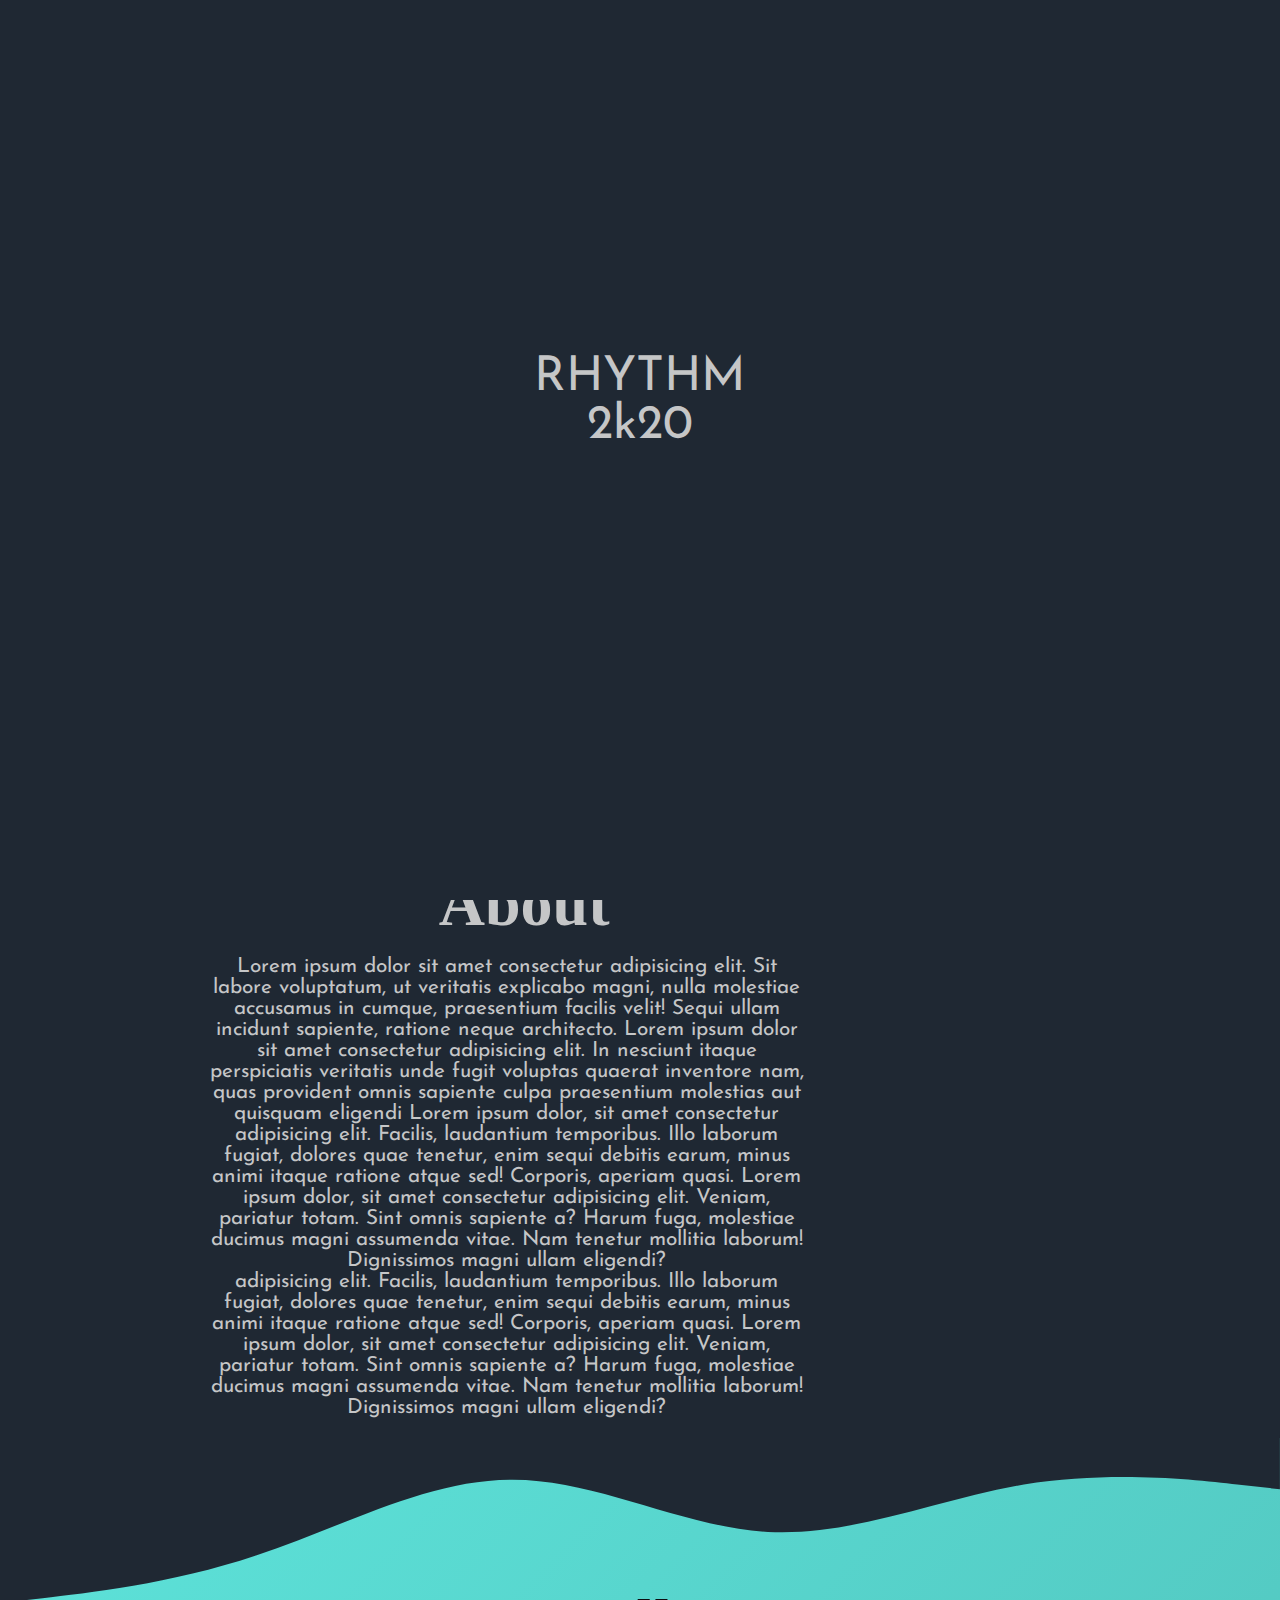
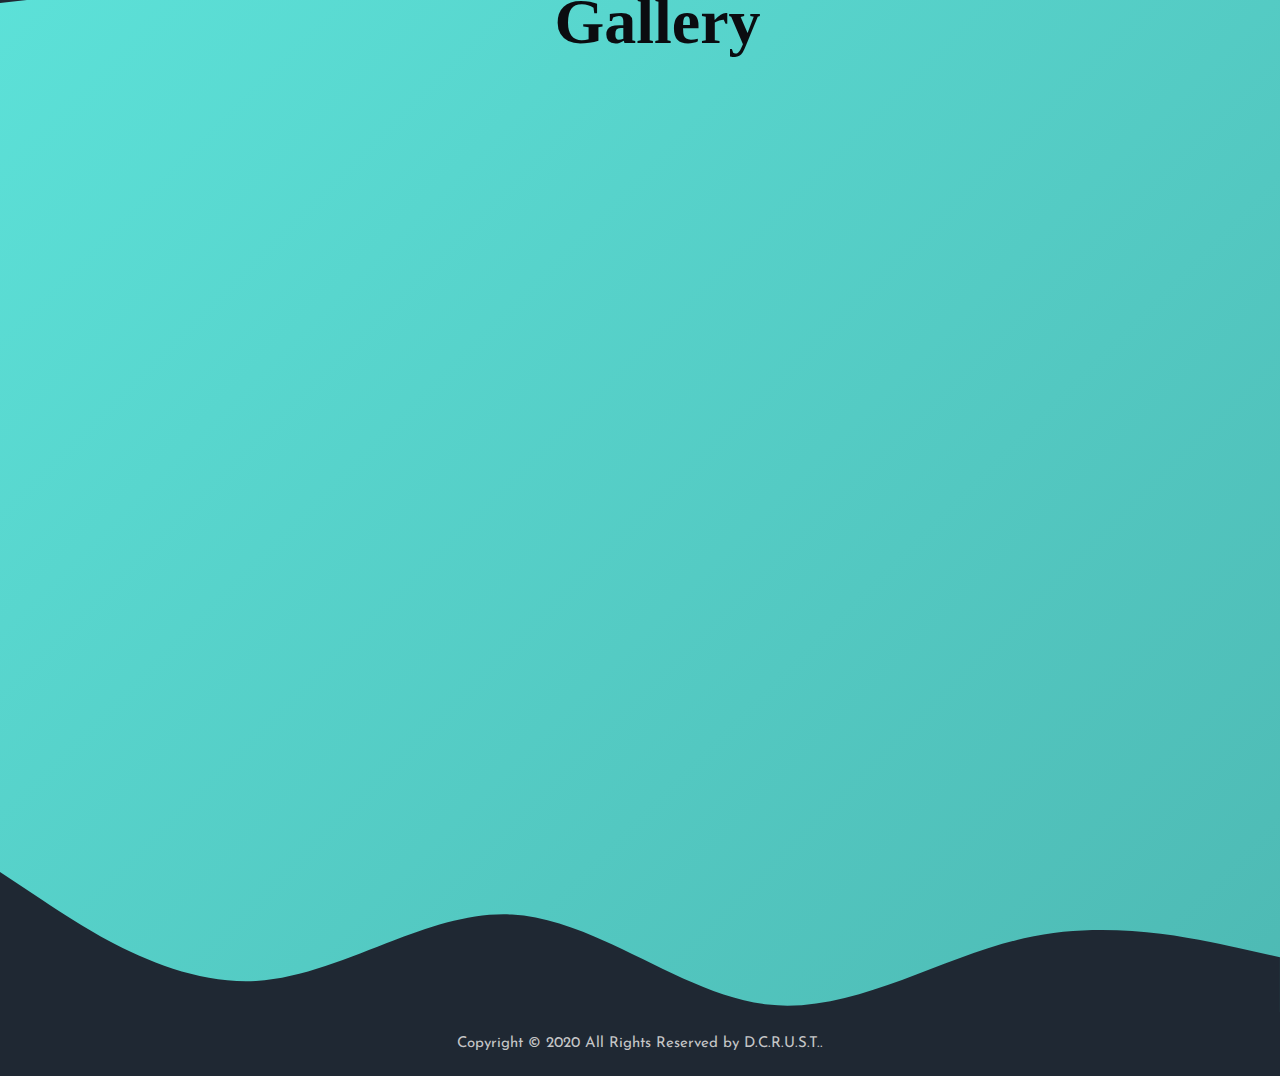
==== commit 762d9c4e: "added footer and gallery pics glicth fixed" ====
--- a/index.html
+++ b/index.html
@@ -80,12 +80,12 @@
 
 
 
-                  <li id="nav-item" class="home">Home </li>
-                  <li id="nav-item" class="events" onclick="eventPage()">Events </li>
-                  <li id="nav-item" class="about">About </li>
-                  <li id="nav-item" class="team">Team </li>
-                  <li id="nav-item" class="log-in">LogIn</li>
-                  <li id="nav-item" class="register">Register </li>
+                  <a id="nav-item" class="home">Home </a>
+                  <a id="nav-item" class="events" href="events.html">Events </a>
+                  <a id="nav-item" class="about" href="#about">About </a>
+                  <a id="nav-item" class="team">Team </a>
+                  <a id="nav-item" class="log-in" href="login.html">LogIn</a>
+                  <a id="nav-item" class="register" href="regis.html">Register </a>
 
 
 
@@ -3475,8 +3475,9 @@
                   </g>
             </svg>
 
-            <div id="int-btn">Register Now</div>
             <div id="intro-overlay"></div>
+            <a id="int-btn" href="regis.html">Register Now</a>
+
 
             <div id='stars'></div>
             <div id='stars2'></div>
@@ -3512,19 +3513,26 @@
                               magni, nulla molestiae accusamus in cumque, praesentium facilis velit! Sequi ullam
                               incidunt
                               sapiente,
-                              ratione neque architecto</p>
-                        <p>Lorem ipsum dolor sit amet consectetur adipisicing elit. Sit labore voluptatum, ut veritatis
-                              explicabo
-                              magni, nulla molestiae accusamus in cumque, praesentium facilis velit! Sequi ullam
-                              incidunt
-                              sapiente,
-                              ratione neque architecto</p>
-                        <p>Lorem ipsum dolor sit amet consectetur adipisicing elit. Sit labore voluptatum, ut veritatis
-                              explicabo
-                              magni, nulla molestiae accusamus in cumque, praesentium facilis velit! Sequi ullam
-                              incidunt
-                              sapiente,
-                              ratione neque architecto</p>
+                              ratione neque architecto.
+                              Lorem ipsum dolor sit amet consectetur adipisicing elit. In nesciunt itaque perspiciatis
+                              veritatis unde fugit voluptas quaerat inventore nam, quas provident omnis sapiente culpa
+                              praesentium molestias aut quisquam eligendi Lorem ipsum dolor, sit amet consectetur
+                              adipisicing elit. Facilis, laudantium temporibus. Illo laborum fugiat, dolores quae
+                              tenetur, enim sequi debitis earum, minus animi itaque ratione atque sed! Corporis, aperiam
+                              quasi.
+                              Lorem ipsum dolor, sit amet consectetur adipisicing elit. Veniam, pariatur totam. Sint
+                              omnis sapiente a? Harum fuga, molestiae ducimus magni assumenda vitae. Nam tenetur
+                              mollitia laborum! Dignissimos magni ullam eligendi?
+                        </p>
+                        <p>
+                              adipisicing elit. Facilis, laudantium temporibus. Illo laborum fugiat, dolores quae
+                              tenetur, enim sequi debitis earum, minus animi itaque ratione atque sed! Corporis, aperiam
+                              quasi.
+                              Lorem ipsum dolor, sit amet consectetur adipisicing elit. Veniam, pariatur totam. Sint
+                              omnis sapiente a? Harum fuga, molestiae ducimus magni assumenda vitae. Nam tenetur
+                              mollitia laborum! Dignissimos magni ullam eligendi?
+                        </p>
+
                   </div>
 
 
@@ -3539,7 +3547,7 @@
 
 
             </div>
-            <svg class="svg-two" xmlns="http://www.w3.org/2000/svg" viewBox="0 0 1440 249">
+            <svg class="svg-two" xmlns="http://www.w3.org/2000/svg" viewBox="0 0 1440 253">
                   <path fill="#1F2833" fill-opacity="1"
                         d="M0,192L48,197.3C96,203,192,213,288,197.3C384,181,480,139,576,144C672,149,768,203,864,202.7C960,203,1056,149,1152,117.3C1248,85,1344,75,1392,69.3L1440,64L1440,320L1392,320C1344,320,1248,320,1152,320C1056,320,960,320,864,320C768,320,672,320,576,320C480,320,384,320,288,320C192,320,96,320,48,320L0,320Z">
                   </path>
@@ -3569,14 +3577,21 @@
       </div>
 
 
-      <svg class="svg-three" xmlns="http://www.w3.org/2000/svg" viewBox="0 0 1440 320">
+      <svg class="svg-three" xmlns="http://www.w3.org/2000/svg" viewBox="0 0 1440 222">
             <path fill="#1F2833" fill-opacity="1"
                   d="M0,64L48,96C96,128,192,192,288,186.7C384,181,480,107,576,112C672,117,768,203,864,213.3C960,224,1056,160,1152,138.7C1248,117,1344,139,1392,149.3L1440,160L1440,320L1392,320C1344,320,1248,320,1152,320C1056,320,960,320,864,320C768,320,672,320,576,320C480,320,384,320,288,320C192,320,96,320,48,320L0,320Z">
             </path>
       </svg>
-      <footer>
-
-
+      <footer class="site-footer">
+
+            <!-- <hr> -->
+
+
+
+
+            <p class="copyright-text">Copyright &copy; 2020 All Rights Reserved by
+                  <a href="#">D.C.R.U.S.T.</a>.
+            </p>
 
       </footer>
 
--- a/index.css
+++ b/index.css
@@ -1,14 +1,19 @@
+#fest-video-mob {
+
+    display: none;
+}
+
+
 body {
     overflow-x: hidden;
     font-family: monospace;
     padding: 0px;
     margin: 0px;
-    /* 
     background: linear-gradient(-45deg, #1F2833,
             #C5C6C7,
             #45A29E, #66FCF1);
     background-size: 400% 400%;
-    animation: gradient 10s ease infinite; */
+    animation: gradient 10s ease infinite;
 }
 
 @keyframes gradient {
@@ -35,6 +40,10 @@
     margin: 0px;
     padding: 0px;
     overflow-x: hidden;
+}
+
+a {
+    text-decoration: none;
 }
 
 
@@ -127,7 +136,7 @@
     display: flex;
     justify-content: space-evenly;
     background-color: #1F2833;
-    width: 100vw;
+    width: 100%;
     height: 50px;
     padding: 0px;
     position: fixed;
@@ -209,6 +218,7 @@
     cursor: pointer;
     letter-spacing: 2.5px;
     transition: 0.1s;
+    color: white;
 
 
 }
@@ -267,8 +277,8 @@
     position: absolute;
     top: 0px;
     left: 0px;
-    height: 150%;
-    width: 150%;
+    height: 110%;
+    width: 100%;
     background-color: #1F2833;
     opacity: 0.2;
 
@@ -276,16 +286,18 @@
 
 #int-btn {
     z-index: 2;
-    display: inline;
+    position: relative;
+    display: block;
+    margin: 20px auto 0px auto;
     border: solid 2px white;
     width: 130px;
     color: white;
     background-color: #45A29E;
     padding: 12px;
-    position: absolute;
-    top: 50%;
-    left: 50%;
-    transform: translateX(-50%) translateY(280%);
+    /* position: relative; */
+    /* top: 50%; */
+    /* left: 50%; */
+    /* transform: translateX(-50%) translateY(100%); */
     cursor: pointer;
     box-shadow: 20px 20px 30px rgb(24,
             24,
@@ -318,7 +330,7 @@
 
 .svg-two {
     background-color: transparent;
-    transform: rotateZ(180deg);
+    transform: rotateZ(180deg) translateY(3px);
     display: block;
 }
 
@@ -327,7 +339,7 @@
 }
 
 #about {
-    margin-top: -7vw;
+    margin-top: 0vw;
     display: flex;
     flex-wrap: wrap;
     justify-content: space-evenly;
@@ -430,7 +442,7 @@
     color: #0B0C10;
     text-align: center;
     font-family: cursive;
-    transform: translateY(-52vw);
+    transform: translateY(-22vw);
     font-size: 4em;
 
 }
@@ -439,7 +451,7 @@
 
 #gallery {
     font-size: 2em;
-    margin: -17vw auto 20px auto;
+    margin: 10vw auto 20px auto;
     color: #0B0C10;
     height: auto;
     transform: translateY(-30vw);
@@ -448,6 +460,8 @@
     justify-content: center;
     margin-left: 6vw;
     margin-right: 6vw;
+    padding-top: 50px;
+    padding-bottom: 50px;
 
 }
 
@@ -478,7 +492,7 @@
 
 .body-svg {
     position: relative;
-    top: -53vw;
+    top: -16vw;
     /* overflow-y: hidden; */
 }
 
@@ -607,7 +621,7 @@
     }
 
     .body-svg {
-        top: -58vw;
+        top: -30vw;
 
     }
 
@@ -703,17 +717,20 @@
     }
 
     #int-btn {
-        display: inline;
+        display: block;
         border: solid 2px white;
         width: 130px;
         color: white;
         background-color: #45A29E;
         padding: 12px;
-
-        position: absolute;
-        top: 50%;
-        left: 50%;
-        transform: translateX(-50%) translateY(150%);
+        margin-top: 15vh;
+        margin-left: auto;
+        margin-right: auto;
+
+        /* position: absolute; */
+        /* top: 50%; */
+        /* left: 50%; */
+        /* transform: translateX(-50%) translateY(150%); */
         cursor: pointer;
     }
 
@@ -773,16 +790,18 @@
 
     #gallery img {
         height: 100px;
-    }
-
-
-
-    #body {
-        background: linear-gradient(-45deg, #ee7752, #e73c7e, #23a6d5, #23d5ab);
-        background-size: 400% 400%;
-        animation: gradient 10s ease infinite;
-    }
-
+        overflow: hidden;
+    }
+
+
+
+    /* #body {
+    background: linear-gradient(-45deg, #ee7752, #e73c7e, #23a6d5, #23d5ab);
+    background-size: 400% 400%;
+    animation: gradient 10s ease infinite;
+}
+
+*/
     @keyframes gradient {
         0% {
             background-position: 0% 50%;
@@ -797,7 +816,15 @@
         }
     }
 
-
+    #fest-video-mob {
+        border: solid 2px white;
+        padding: 10px;
+        margin: 30px;
+        background-color: #45A29E;
+        color: white;
+        box-shadow: 1px 1px 5px white;
+        display: block;
+    }
 
 
 
@@ -838,4 +865,21 @@
 } */
 
 
+}
+
+
+
+
+
+
+/* footer css */
+
+
+.site-footer {
+    background-color: #1F2833;
+    padding: 20px 0 20px;
+    font-size: 15px;
+    line-height: 24px;
+    color: #737373;
+    text-align: center;
 }